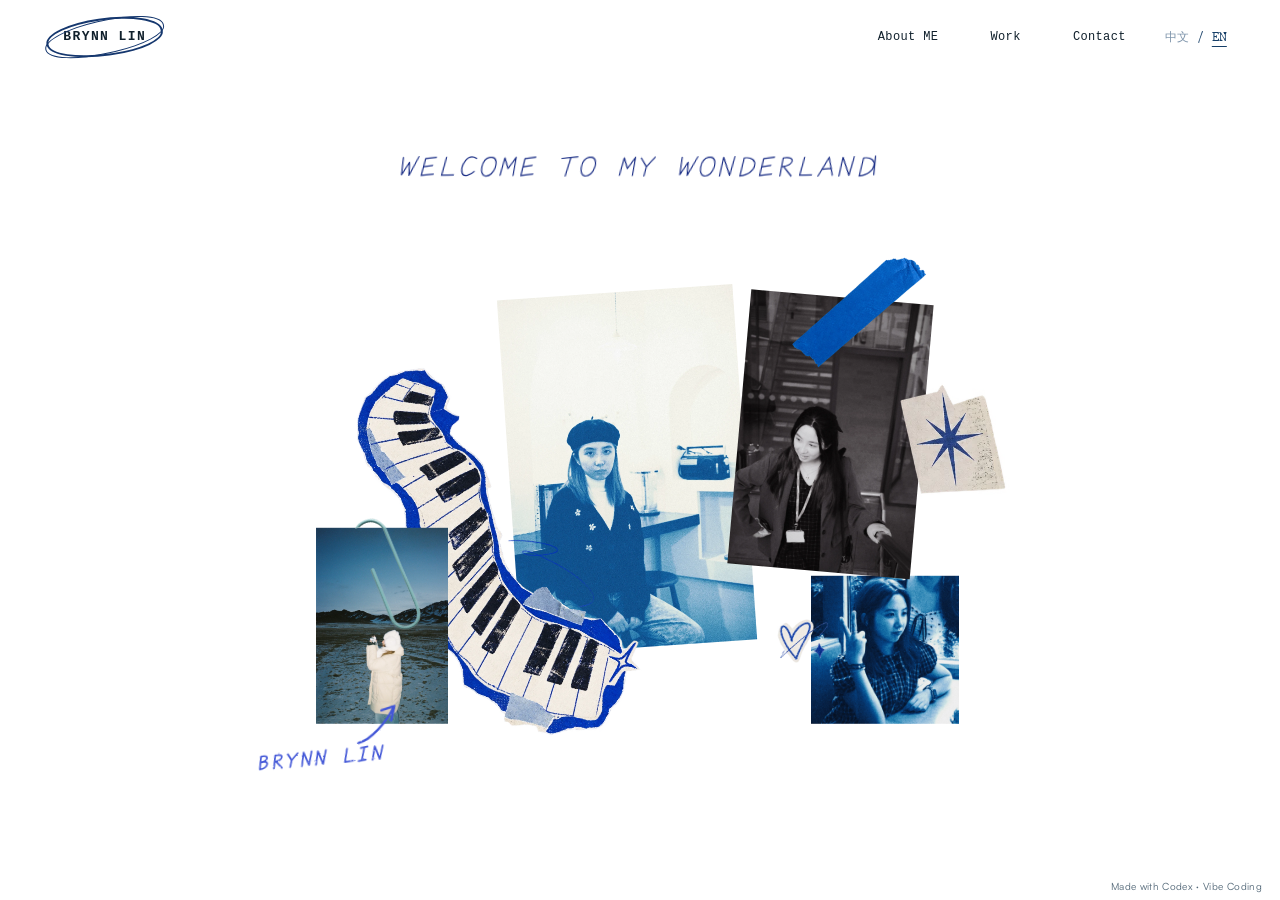
==== index.html @ 7fc5b406 "Publish personal portfolio" ====
<!DOCTYPE html><html lang="en"><head><meta charSet="utf-8"/><meta name="viewport" content="width=device-width, initial-scale=1"/><link rel="preload" as="image" href="/assets/hero/accents/clip-mint.png"/><link rel="preload" as="image" href="/assets/hero/saved/added-94d8ea23-c777-493c-a1fc-d36db1f6f912.webp"/><link rel="preload" as="image" href="/assets/hero/saved/added-211cf93d-4a60-400b-8afa-fc87a9233411.webp"/><link rel="preload" as="image" href="/assets/hero/saved/added-1abcced7-dc70-413a-9e42-f10ae9a16c07.webp"/><link rel="preload" as="image" href="/assets/hero/saved/added-a12c0016-6a5a-4cdb-9730-f72a4a5dd0e7.webp"/><link rel="preload" as="image" href="/assets/hero/saved/added-16345811-d6c5-46e2-bba6-16ce9f5bef00.webp"/><link rel="preload" as="image" href="/assets/hero/saved/added-79ba0dc9-da20-4ccd-af56-7c070a15f121.webp"/><link rel="preload" as="image" href="/assets/hero/saved/added-4f7b61a9-7e5d-4d35-9a6c-b808252ae80d.webp"/><link rel="preload" as="image" href="/assets/hero/saved/added-06dae0c9-1cb7-429b-a464-6527962c48d6.webp"/><link rel="preload" as="image" href="/assets/about/brynn-current.png"/><link rel="stylesheet" href="/assets/index-CwIGNBqs.css" data-rsc-css-href="/assets/index-CwIGNBqs.css" data-precedence="vite-rsc/importer-resources"/><link rel="modulepreload" href="/assets/layout-segment-context-jOPuVqbA.js" crossorigin=""/><link rel="modulepreload" href="/assets/rolldown-runtime-S-ySWqyJ.js" crossorigin=""/><link rel="modulepreload" href="/assets/index-A8-ZXd5I.js" crossorigin=""/><link rel="modulepreload" href="/assets/framework-CXnKph_e.js" crossorigin=""/><link rel="modulepreload" href="/assets/portfolio-HgdxTQ-k.js" crossorigin=""/><link rel="preload" as="image" href="/assets/projects/wires/wire-1-silver.png"/><link rel="preload" as="image" href="/assets/projects/wires/wire-2-red-left.png"/><link rel="preload" as="image" href="/assets/projects/wires/wire-3-red-loop.png"/><link rel="preload" as="image" href="/assets/projects/wires/wire-4-navy.png"/><link rel="preload" as="image" href="/assets/projects/wires/wire-5-ivory.png"/><link rel="preload" as="image" href="/assets/projects/01-chatbot.png"/><link rel="preload" as="image" href="/assets/projects/collage/star-cutout.png"/><link rel="preload" as="image" href="/assets/projects/02-nlp.png"/><link rel="preload" as="image" href="/assets/projects/03-digital-transformation.png"/><link rel="preload" as="image" href="/assets/projects/04-agentic-application.png"/><link rel="preload" as="image" href="/assets/projects/05-personal-agent.png"/><link rel="preload" as="image" href="/assets/projects/brynn-thinker.png"/><title>Brynn Lin | Business × Technology</title><meta name="description" content="Consulting, data governance and AI product practice. Selected work by Brynn Lin."/><link rel="icon" href="/favicon.svg"/><script>self.__VINEXT_RSC_PARAMS__={}</script><script>self.__VINEXT_RSC_NAV__={"pathname":"/","searchParams":[]}</script><link rel="modulepreload" href="/assets/index-A8-ZXd5I.js" />
<link rel="preload" href="/assets/Satoshi-Regular-B3SN4yqc.otf" as="font" type="font/opentype" crossorigin />
<link rel="preload" href="/assets/Satoshi-Medium-DoW3kFbX.otf" as="font" type="font/opentype" crossorigin />
<style data-vinext-fonts>@font-face {
  font-family: '__local_font_0';
  src: url('/assets/Satoshi-Regular-B3SN4yqc.otf') format('opentype');
  font-weight: 400;
  font-style: normal;
  font-display: swap;
}
@font-face {
  font-family: '__local_font_0';
  src: url('/assets/Satoshi-Medium-DoW3kFbX.otf') format('opentype');
  font-weight: 500;
  font-style: normal;
  font-display: swap;
}
.__font_local_0 { font-family: '__local_font_0', sans-serif; }

.__variable_local_0 { --font-satoshi: '__local_font_0', sans-serif; }
:root { --font-satoshi: '__local_font_0', sans-serif; }
</style>
</head><body class="__variable_local_0"><main class="archive-site language-en" data-active-section="home"><header class="archive-nav"><a class="archive-wordmark" href="#home" aria-current="location">BRYNN LIN</a><nav aria-label="Main navigation"><a href="#about">About ME</a><a href="#work">Work</a><a href="#contact">Contact</a></nav><div class="language-switch" role="group" aria-label="Choose language"><button type="button" lang="zh-CN" aria-pressed="false">中文</button><span aria-hidden="true">/</span><button type="button" lang="en" aria-pressed="true">EN</button></div></header><a class="skip-link" href="#work">Skip to selected work</a><section class="archive-hero" id="home" aria-labelledby="hero-title"><div class="hero-paper"><div class="hero-pen-heading"><p><svg class="pen-lettering is-typing" viewBox="0 0 788 42" role="img" aria-label="WELCOME TO MY WONDERLAND"><g class="pen-letter" style="animation-delay:0.45s"><path d="M2 2 L3 30 L13 10 L15 31 L27 1" transform="translate(12,5) skewX(-9) rotate(-1,12,16)"></path></g><g class="pen-letter" style="animation-delay:0.54s"><path d="M23 2 L6 4 L3 31 L22 29 M5 17 L19 15" transform="translate(44,5) skewX(-9) rotate(0,12,16)"></path></g><g class="pen-letter" style="animation-delay:0.63s"><path d="M7 2 L4 31 L23 30" transform="translate(76,5) skewX(-9) rotate(1,12,16)"></path></g><g class="pen-letter" style="animation-delay:0.72s"><path d="M24 4 C9 -5 -1 14 4 27 C7 35 19 30 23 25" transform="translate(108,5) skewX(-9) rotate(-1,12,16)"></path></g><g class="pen-letter" style="animation-delay:0.81s"><path d="M13 2 C0 4 -1 30 10 32 C25 34 30 4 17 2 L13 2" transform="translate(140,5) skewX(-9) rotate(0,12,16)"></path></g><g class="pen-letter" style="animation-delay:0.8999999999999999s"><path d="M2 31 L5 3 L13 20 L23 2 L23 31" transform="translate(172,5) skewX(-9) rotate(1,12,16)"></path></g><g class="pen-letter" style="animation-delay:0.99s"><path d="M23 2 L6 4 L3 31 L22 29 M5 17 L19 15" transform="translate(204,5) skewX(-9) rotate(-1,12,16)"></path></g><g class="pen-letter" style="animation-delay:1.08s"><path d="" transform="translate(236,5) skewX(-9) rotate(0,12,16)"></path></g><g class="pen-letter" style="animation-delay:1.17s"><path d="M1 4 L26 1 M15 3 L11 32" transform="translate(268,5) skewX(-9) rotate(1,12,16)"></path></g><g class="pen-letter" style="animation-delay:1.26s"><path d="M13 2 C0 4 -1 30 10 32 C25 34 30 4 17 2 L13 2" transform="translate(300,5) skewX(-9) rotate(-1,12,16)"></path></g><g class="pen-letter" style="animation-delay:1.3499999999999999s"><path d="" transform="translate(332,5) skewX(-9) rotate(0,12,16)"></path></g><g class="pen-letter" style="animation-delay:1.44s"><path d="M2 31 L5 3 L13 20 L23 2 L23 31" transform="translate(364,5) skewX(-9) rotate(1,12,16)"></path></g><g class="pen-letter" style="animation-delay:1.53s"><path d="M1 3 L11 17 L23 2 M11 17 L9 32" transform="translate(396,5) skewX(-9) rotate(-1,12,16)"></path></g><g class="pen-letter" style="animation-delay:1.6199999999999999s"><path d="" transform="translate(428,5) skewX(-9) rotate(0,12,16)"></path></g><g class="pen-letter" style="animation-delay:1.71s"><path d="M2 2 L3 30 L13 10 L15 31 L27 1" transform="translate(460,5) skewX(-9) rotate(1,12,16)"></path></g><g class="pen-letter" style="animation-delay:1.7999999999999998s"><path d="M13 2 C0 4 -1 30 10 32 C25 34 30 4 17 2 L13 2" transform="translate(492,5) skewX(-9) rotate(-1,12,16)"></path></g><g class="pen-letter" style="animation-delay:1.89s"><path d="M3 32 L5 2 L19 31 L23 1" transform="translate(524,5) skewX(-9) rotate(0,12,16)"></path></g><g class="pen-letter" style="animation-delay:1.98s"><path d="M4 32 L6 3 C31 -1 32 29 4 32" transform="translate(556,5) skewX(-9) rotate(1,12,16)"></path></g><g class="pen-letter" style="animation-delay:2.07s"><path d="M23 2 L6 4 L3 31 L22 29 M5 17 L19 15" transform="translate(588,5) skewX(-9) rotate(-1,12,16)"></path></g><g class="pen-letter" style="animation-delay:2.16s"><path d="M4 32 L5 3 C27 -1 23 17 5 17 M8 17 L22 32" transform="translate(620,5) skewX(-9) rotate(0,12,16)"></path></g><g class="pen-letter" style="animation-delay:2.25s"><path d="M7 2 L4 31 L23 30" transform="translate(652,5) skewX(-9) rotate(1,12,16)"></path></g><g class="pen-letter" style="animation-delay:2.34s"><path d="M1 32 L15 2 L24 31 M6 21 L21 20" transform="translate(684,5) skewX(-9) rotate(-1,12,16)"></path></g><g class="pen-letter" style="animation-delay:2.43s"><path d="M3 32 L5 2 L19 31 L23 1" transform="translate(716,5) skewX(-9) rotate(0,12,16)"></path></g><g class="pen-letter" style="animation-delay:2.52s"><path d="M4 32 L6 3 C31 -1 32 29 4 32" transform="translate(748,5) skewX(-9) rotate(1,12,16)"></path></g><path class="pen-caret" d="M5 5 L2 35" style="--typing-distance:768px;--typing-duration:2.16s;--typing-steps:24"></path></svg></p></div><div class="hero-collage" aria-label="A small collection of Brynn’s photographs"><img class="hero-item hero-doodle" style="left:12.030530427631584%;top:50.297433035714285%;width:4.5%;z-index:31;--item-rotation:-22deg" src="/assets/hero/accents/clip-mint.png" alt="" aria-hidden="true" data-hero-item="clip-mint"/><div class="hero-item hero-signature hero-name-note" style="left:-4.789679276315793%;top:85.33370535714286%;width:19.473684210526315%;z-index:30;--item-rotation:-5deg" data-hero-item="name-note"><h1 id="hero-title"><svg class="pen-lettering is-crayon" viewBox="0 0 308 42" role="img" aria-label="BRYNN LIN"><defs><filter id="name-crayon" x="-10%" y="-25%" width="120%" height="150%"><feTurbulence type="fractalNoise" baseFrequency=".65" numOctaves="3" seed="7" result="grain"></feTurbulence><feDisplacementMap in="SourceGraphic" in2="grain" scale="1.8" xChannelSelector="R" yChannelSelector="G"></feDisplacementMap></filter></defs><g class="pen-letter" style="animation-delay:0.45s"><path d="M4 31 L5 3 M5 3 C23 -1 24 13 5 16 M5 16 C27 10 23 31 4 31" transform="translate(12,5) skewX(-9) rotate(-1,12,16)"></path></g><g class="pen-letter" style="animation-delay:0.54s"><path d="M4 32 L5 3 C27 -1 23 17 5 17 M8 17 L22 32" transform="translate(44,5) skewX(-9) rotate(0,12,16)"></path></g><g class="pen-letter" style="animation-delay:0.63s"><path d="M1 3 L11 17 L23 2 M11 17 L9 32" transform="translate(76,5) skewX(-9) rotate(1,12,16)"></path></g><g class="pen-letter" style="animation-delay:0.72s"><path d="M3 32 L5 2 L19 31 L23 1" transform="translate(108,5) skewX(-9) rotate(-1,12,16)"></path></g><g class="pen-letter" style="animation-delay:0.81s"><path d="M3 32 L5 2 L19 31 L23 1" transform="translate(140,5) skewX(-9) rotate(0,12,16)"></path></g><g class="pen-letter" style="animation-delay:0.8999999999999999s"><path d="" transform="translate(172,5) skewX(-9) rotate(1,12,16)"></path></g><g class="pen-letter" style="animation-delay:0.99s"><path d="M7 2 L4 31 L23 30" transform="translate(204,5) skewX(-9) rotate(-1,12,16)"></path></g><g class="pen-letter" style="animation-delay:1.08s"><path d="M6 3 L21 1 M14 2 L10 31 M3 32 L19 30" transform="translate(236,5) skewX(-9) rotate(0,12,16)"></path></g><g class="pen-letter" style="animation-delay:1.17s"><path d="M3 32 L5 2 L19 31 L23 1" transform="translate(268,5) skewX(-9) rotate(1,12,16)"></path></g></svg></h1><svg class="hero-name-arrow" viewBox="0 0 65 55" aria-hidden="true"><path d="M7 49 C22 47 43 27 54 8 M38 12 L54 8 L49 25"></path></svg></div><img class="hero-item hero-doodle" style="left:3.9824218750000098%;top:52.26116071428571%;width:18.734888980263158%;z-index:28;--item-rotation:0deg" src="/assets/hero/saved/added-94d8ea23-c777-493c-a1fc-d36db1f6f912.webp" alt="" aria-hidden="true" data-hero-item="added-94d8ea23-c777-493c-a1fc-d36db1f6f912"/><img class="hero-item hero-doodle" style="left:31.462890625000004%;top:16.818080357142854%;width:33.58809621710526%;z-index:22;--item-rotation:-4deg" src="/assets/hero/saved/added-211cf93d-4a60-400b-8afa-fc87a9233411.webp" alt="" aria-hidden="true" data-hero-item="added-211cf93d-4a60-400b-8afa-fc87a9233411"/><img class="hero-item hero-doodle" style="left:64.08264802631577%;top:17.55691964285715%;width:25.99814967105263%;z-index:33;--item-rotation:5deg" src="/assets/hero/saved/added-1abcced7-dc70-413a-9e42-f10ae9a16c07.webp" alt="" aria-hidden="true" data-hero-item="added-1abcced7-dc70-413a-9e42-f10ae9a16c07"/><img class="hero-item hero-doodle" style="left:86.63558799342105%;top:29.94921875%;width:16%;z-index:34;--item-rotation:0deg" src="/assets/hero/saved/added-a12c0016-6a5a-4cdb-9730-f72a4a5dd0e7.webp" alt="" aria-hidden="true" data-hero-item="added-a12c0016-6a5a-4cdb-9730-f72a4a5dd0e7"/><img class="hero-item hero-doodle" style="left:-1.2642886513157876%;top:37.72935267857141%;width:57%;z-index:27;--item-rotation:41deg" src="/assets/hero/saved/added-16345811-d6c5-46e2-bba6-16ce9f5bef00.webp" alt="" aria-hidden="true" data-hero-item="added-16345811-d6c5-46e2-bba6-16ce9f5bef00"/><img class="hero-item hero-doodle" style="left:74.34477796052632%;top:59.5625%;width:20.955489309210527%;z-index:32;--item-rotation:0deg" src="/assets/hero/saved/added-79ba0dc9-da20-4ccd-af56-7c070a15f121.webp" alt="" aria-hidden="true" data-hero-item="added-79ba0dc9-da20-4ccd-af56-7c070a15f121"/><img class="hero-item hero-doodle" style="left:69.25277549342103%;top:65.75390624999999%;width:8.001130756578947%;z-index:35;--item-rotation:0deg" src="/assets/hero/saved/added-4f7b61a9-7e5d-4d35-9a6c-b808252ae80d.webp" alt="" aria-hidden="true" data-hero-item="added-4f7b61a9-7e5d-4d35-9a6c-b808252ae80d"/><img class="hero-item hero-doodle" style="left:70.29409950657895%;top:11.573660714285714%;width:20%;z-index:36;--item-rotation:-67deg" src="/assets/hero/saved/added-06dae0c9-1cb7-429b-a464-6527962c48d6.webp" alt="" aria-hidden="true" data-hero-item="added-06dae0c9-1cb7-429b-a464-6527962c48d6"/></div></div></section><section class="archive-about about-page about-triptych" id="about" aria-label="About ME"><div class="about-details profile-board profile-editorial"><div class="profile-sheet-backdrop" data-profile-decoration="profile-paper" aria-hidden="true"></div><div class="profile-row profile-row-background" data-profile-group="top"><section class="profile-module profile-education" aria-label="Education"><div class="profile-module-tint" data-profile-decoration="module-background-education" aria-hidden="true"></div><h3 class="profile-heading" data-profile-title="education"><span>Education</span></h3><ul class="education-notes"><li><strong><span data-about-content="school-1" class="about-textbox"><span aria-hidden="true" data-about-decoration="school-1-decoration" class="about-school-marker"></span><span class="about-text-value">Imperial College London</span></span></strong><span data-about-content="degree-1" class="about-textbox"><span class="about-text-value">MSc. Economics and Strategy for Business</span></span></li><li><strong><span data-about-content="school-2" class="about-textbox"><span aria-hidden="true" data-about-decoration="school-2-decoration" class="about-school-marker"></span><span class="about-text-value">University of Nottingham Ningbo China</span></span></strong><span data-about-content="degree-2" class="about-textbox"><span class="about-text-value">BA. International Business with Communications</span></span></li></ul></section><section class="profile-module profile-career" aria-label="Career Direction"><div class="profile-module-tint" data-profile-decoration="module-background-career" aria-hidden="true"></div><h3 class="profile-heading" data-profile-title="career"><span>Career direction</span></h3><div class="profile-career-route"><ul><li><span data-about-content="career-ai-direction" class="about-textbox"><span aria-hidden="true" data-about-decoration="career-ai-direction-decoration" class="about-hand-circle"></span><span class="about-text-value">AI Strategy and Solutions</span></span></li><li><span data-about-content="career-ai-commercialisation" class="about-textbox"><span aria-hidden="true" data-about-decoration="career-ai-commercialisation-decoration" class="about-hand-circle"></span><span class="about-text-value">AI Commercialisation</span></span></li></ul></div></section></div><div class="profile-row profile-row-technical" data-profile-group="middle"><section class="profile-module profile-technical" aria-label="Technical Skills"><div class="profile-module-tint" data-profile-decoration="module-background-technical" aria-hidden="true"></div><h3 class="profile-heading" data-profile-title="technical"><span>Technical skills</span></h3><div class="technical-card" data-profile-decoration="technical-card"><div class="technical-card-caption"><span data-about-content="technical-card-caption" class="about-textbox"><span class="about-text-value">TOOLS &amp; CAPABILITIES</span></span></div><section class="technical-category" aria-label="AI &amp; AUTOMATION"><h4 class="technical-category-title"><span>01</span><span data-about-content="technical-group-ai" class="about-textbox"><span class="about-text-value">AI &amp; AUTOMATION</span></span></h4><ul class="technical-grid"><li class="technical-entry"><div class="technical-label"><span data-about-content="technical-v2-codex" class="about-textbox"><span class="about-text-value">Codex / Claude Code</span></span><span class="technical-percent">85<!-- -->%</span></div><div class="technical-meter" data-profile-decoration="meter-codex" role="meter" aria-label="Codex / Claude Code" aria-valuemin="0" aria-valuemax="100" aria-valuenow="85" style="--proficiency:85%"><span></span></div><small class="technical-tools"><span data-about-content="technical-description-codex" class="about-textbox"><span class="about-text-value">AI-Assisted Development &amp; Prototyping</span></span></small></li><li class="technical-entry"><div class="technical-label"><span data-about-content="technical-v2-openclaw" class="about-textbox"><span class="about-text-value">OpenClaw</span></span><span class="technical-percent">80<!-- -->%</span></div><div class="technical-meter" data-profile-decoration="meter-openclaw" role="meter" aria-label="OpenClaw" aria-valuemin="0" aria-valuemax="100" aria-valuenow="80" style="--proficiency:80%"><span></span></div><small class="technical-tools"><span data-about-content="technical-description-openclaw" class="about-textbox"><span class="about-text-value">Agent Development &amp; Skill Design</span></span></small></li><li class="technical-entry"><div class="technical-label"><span data-about-content="technical-v2-obsidian" class="about-textbox"><span class="about-text-value">Obsidian</span></span><span class="technical-percent">85<!-- -->%</span></div><div class="technical-meter" data-profile-decoration="meter-obsidian" role="meter" aria-label="Obsidian" aria-valuemin="0" aria-valuemax="100" aria-valuenow="85" style="--proficiency:85%"><span></span></div><small class="technical-tools"><span data-about-content="technical-description-obsidian" class="about-textbox"><span class="about-text-value">Knowledge Base Architecture</span></span></small></li></ul></section><section class="technical-category" aria-label="DATA &amp; PRODUCTIVITY"><h4 class="technical-category-title"><span>02</span><span data-about-content="technical-group-data" class="about-textbox"><span class="about-text-value">DATA &amp; PRODUCTIVITY</span></span></h4><ul class="technical-grid"><li class="technical-entry"><div class="technical-label"><span data-about-content="technical-v2-excel" class="about-textbox"><span class="about-text-value">Excel</span></span><span class="technical-percent">90<!-- -->%</span></div><div class="technical-meter" data-profile-decoration="meter-excel" role="meter" aria-label="Excel" aria-valuemin="0" aria-valuemax="100" aria-valuenow="90" style="--proficiency:90%"><span></span></div><small class="technical-tools"><span data-about-content="technical-description-excel" class="about-textbox"><span class="about-text-value">Data Analysis &amp; Automation</span></span></small></li><li class="technical-entry"><div class="technical-label"><span data-about-content="technical-v2-powerpoint" class="about-textbox"><span class="about-text-value">PowerPoint</span></span><span class="technical-percent">92<!-- -->%</span></div><div class="technical-meter" data-profile-decoration="meter-powerpoint" role="meter" aria-label="PowerPoint" aria-valuemin="0" aria-valuemax="100" aria-valuenow="92" style="--proficiency:92%"><span></span></div><small class="technical-tools"><span data-about-content="technical-description-powerpoint" class="about-textbox"><span class="about-text-value">Business Presentation &amp; Storytelling</span></span></small></li><li class="technical-entry"><div class="technical-label"><span data-about-content="technical-v2-sql" class="about-textbox"><span class="about-text-value">SQL</span></span><span class="technical-percent">75<!-- -->%</span></div><div class="technical-meter" data-profile-decoration="meter-sql" role="meter" aria-label="SQL" aria-valuemin="0" aria-valuemax="100" aria-valuenow="75" style="--proficiency:75%"><span></span></div><small class="technical-tools"><span data-about-content="technical-description-sql" class="about-textbox"><span class="about-text-value">Data Querying &amp; Analysis</span></span></small></li></ul></section><section class="technical-category" aria-label="CREATIVE TECHNOLOGY"><h4 class="technical-category-title"><span>03</span><span data-about-content="technical-group-creative" class="about-textbox"><span class="about-text-value">CREATIVE TECHNOLOGY</span></span></h4><ul class="technical-grid"><li class="technical-entry"><div class="technical-label"><span data-about-content="technical-v2-photoshop" class="about-textbox"><span class="about-text-value">Photoshop</span></span><span class="technical-percent">85<!-- -->%</span></div><div class="technical-meter" data-profile-decoration="meter-photoshop" role="meter" aria-label="Photoshop" aria-valuemin="0" aria-valuemax="100" aria-valuenow="85" style="--proficiency:85%"><span></span></div><small class="technical-tools"><span data-about-content="technical-description-photoshop" class="about-textbox"><span class="about-text-value">Visual Design &amp; Image Editing</span></span></small></li><li class="technical-entry"><div class="technical-label"><span data-about-content="technical-v2-ai-video" class="about-textbox"><span class="about-text-value">AI Video Production</span></span><span class="technical-percent">80<!-- -->%</span></div><div class="technical-meter" data-profile-decoration="meter-ai-video" role="meter" aria-label="AI Video Production" aria-valuemin="0" aria-valuemax="100" aria-valuenow="80" style="--proficiency:80%"><span></span></div><small class="technical-tools"><span data-about-content="technical-description-ai-video" class="about-textbox"><span class="about-text-value">AI Content Creation &amp; Editing</span></span></small></li></ul></section></div></section></div><div class="profile-row profile-row-strengths" data-profile-group="bottom"><section class="profile-module profile-personal" aria-label="Personal Skills"><div class="profile-module-tint" data-profile-decoration="module-background-personal" aria-hidden="true"></div><h3 class="profile-heading" data-profile-title="personal"><span>Personal skills</span></h3><ul class="personal-pills"><li><span data-about-content="personal-creativity" class="about-textbox"><span class="about-text-value">Creativity</span></span></li><li><span data-about-content="personal-adaptability" class="about-textbox"><span class="about-text-value">Adaptability</span></span></li><li><span data-about-content="personal-collaboration" class="about-textbox"><span class="about-text-value">Collaboration</span></span></li><li><span data-about-content="personal-responsibility" class="about-textbox"><span class="about-text-value">Responsibility</span></span></li><li><span data-about-content="personal-executive-communication" class="about-textbox"><span class="about-text-value">Executive Communication</span></span></li></ul></section><section class="profile-module profile-skillset" aria-label="Skill Set"><div class="profile-module-tint" data-profile-decoration="module-background-skillset" aria-hidden="true"></div><h3 class="profile-heading" data-profile-title="skillset"><span>Skill set</span></h3><ul class="skillset-stack"><li><span data-about-content="skillset-business-analysis" class="about-textbox"><span class="about-text-value">Business Analysis</span></span></li><li><span data-about-content="skillset-business-development" class="about-textbox"><span class="about-text-value">Business Development</span></span></li><li><span data-about-content="skillset-ai-solution" class="about-textbox"><span class="about-text-value">AI Solution Design &amp; Implementation</span></span></li><li><span data-about-content="skillset-digital-transformation" class="about-textbox"><span class="about-text-value">Enterprise Digital Transformation</span></span></li><li><span data-about-content="skillset-project-management" class="about-textbox"><span class="about-text-value">Project Management</span></span></li></ul></section></div></div><div class="about-portrait-column"><figure class="about-head-portrait"><img src="/assets/about/brynn-current.png" alt="Blue collage portrait of Brynn"/></figure><ul class="about-trait-arc" aria-label="My personality and interests"><li class="trait-learner"><span aria-hidden="true">★</span><span>Lifelong Learner</span></li><li class="trait-explorer"><span aria-hidden="true">★</span><span>AI Explorer</span></li><li class="trait-curious"><span aria-hidden="true">★</span><span>Curious Soul</span></li><li class="trait-enfj"><span aria-hidden="true">★</span><span><span data-about-content="trait-enfj" class="about-textbox"><span class="about-text-value">Typical ENFJ</span></span></span></li><li class="trait-virgo"><span aria-hidden="true">★</span><span><span data-about-content="trait-virgo" class="about-textbox"><span class="about-text-value">Not-so-typical Virgo</span></span></span></li></ul></div></section><section class="project-wall" id="work" aria-labelledby="project-wall-title"><h2 id="project-wall-title" class="hero-hidden-title">Selected projects</h2><div class="project-stage"><div class="project-wires" aria-hidden="true"><img class="project-wire" style="left:26.225492440345775%;top:20.812836711755363%;width:10%;height:65.7%;transform:rotate(-85deg) scaleX(-1) scaleY(-1)" src="/assets/projects/wires/wire-1-silver.png" alt=""/><img class="project-wire" style="left:35.52493541319206%;top:15.159470563156464%;width:7.5%;height:45.6%;transform:rotate(-48deg) scaleX(1) scaleY(1)" src="/assets/projects/wires/wire-2-red-left.png" alt=""/><img class="project-wire" style="left:48.144445534517146%;top:34.334521917755126%;width:3.5%;height:18.4%;transform:rotate(1deg) scaleX(1) scaleY(1)" src="/assets/projects/wires/wire-3-red-loop.png" alt=""/><img class="project-wire" style="left:59.153776556896354%;top:6.048389597302427%;width:10.1%;height:60.9%;transform:rotate(59deg) scaleX(1) scaleY(1)" src="/assets/projects/wires/wire-4-navy.png" alt=""/><img class="project-wire" style="left:60.974634008088344%;top:34.411146854773065%;width:8.7%;height:58.4%;transform:rotate(-71deg) scaleX(-1) scaleY(1)" src="/assets/projects/wires/wire-5-ivory.png" alt=""/></div><div class="project-posters" aria-label="Project posters"><button class="project-poster poster-1" style="left:8.943100384795667%;top:33.84343630091857%" aria-label="Open AI for User Experience in UK Digital Banking"><span class="poster-inner"><span class="poster-front"><img src="/assets/projects/01-chatbot.png" alt=""/><span class="poster-open">Open<!-- --> ↗</span></span><span class="poster-back poster-case-study"><img class="project-card-star" src="/assets/projects/collage/star-cutout.png" alt="" aria-hidden="true"/><span class="case-eyebrow">CASE<!-- --> / <!-- -->01</span><strong>AI for User Experience in UK Digital Banking</strong><span class="case-meta">2021 · London, UK</span><em>Fintech · AI use cases</em><div class="case-body case-body-banking"><section><h3>01 / <!-- -->AI context</h3><p>In 2021, commercial AI centred on machine learning, deep learning and NLP, often combined with business rules and automation to address clearly defined tasks.</p></section><section><h3>02 / <!-- -->Project overview</h3><p>Studied opportunities to improve user experience with AI and machine learning in the competition between UK digital and traditional banks.</p></section><section><h3>03 / <!-- -->My contribution</h3><div class="case-tasks"><div class="case-task"><b>Customer research and needs analysis</b><p>Mapped customer journeys across younger, general and older customer segments, using their behaviour and financial needs to identify pain points in onboarding, payments, credit, savings, wealth management and customer service.</p></div><div class="case-task"><b>AI use-case planning</b><p>Explored OCR, NLP, machine learning, predictive analytics and rule-based chatbots. Designed capability roadmaps for document review, credit scoring and loan pricing, automated customer service and intelligent financial management.</p></div><div class="case-task"><b>Implementation strategy and risk assessment</b><p>Assessed technology maturity, development costs, differentiation and data security. Proposed build-versus-buy strategies, human review, model monitoring, privacy safeguards and phased implementation.</p></div></div></section></div></span></span></button><button class="project-poster poster-2" style="left:26.19492462147225%;top:0.8886864850199605%" aria-label="Open Call Centre NLP Intent Analysis"><span class="poster-inner"><span class="poster-front"><img src="/assets/projects/02-nlp.png" alt=""/><span class="poster-open">Open<!-- --> ↗</span></span><span class="poster-back poster-case-study"><img class="project-card-star" src="/assets/projects/collage/star-cutout.png" alt="" aria-hidden="true"/><span class="case-eyebrow">CASE<!-- --> / <!-- -->02</span><strong>Call Centre NLP Intent Analysis</strong><span class="case-meta">2022–2023 · Beijing, China</span><em>NLP intent classification · Business data analysis</em><div class="case-body case-body-nlp"><section><h3>01 / <!-- -->AI context</h3><p>In 2022, intent classification was a common enterprise NLP application, including in call centres. Text classification helped turn unstructured conversations into measurable business data.</p></section><section><h3>02 / <!-- -->Project overview</h3><p>Used NLP tools to identify the purpose of each call from existing transcripts. Designed a call-intent taxonomy to help business teams understand customer needs and improve service strategies.</p></section><section><h3>03 / <!-- -->My contribution</h3><div class="case-tasks"><div class="case-task"><b>Intent taxonomy design</b><p>Helped build a hierarchical call-intent taxonomy, defining labels and boundaries around business scenarios. Analysed intent distributions and trends to identify frequent customer needs and service pain points.</p></div><div class="case-task"><b>NLP classification improvement</b><p>Combined classification results with business feedback to identify incorrect or missed classifications and unclear boundaries. Documented representative cases for the technical team and helped refine classification rules and validate results.</p></div><div class="case-task"><b>Business insights and applications</b><p>Analysed classified calls and produced customer insights and recurring reports to inform customer service processes, pre-sales and after-sales support, and product strategy.</p></div></div></section></div></span></span></button><button class="project-poster poster-3" style="left:52.128622039090004%;top:-1.221813108019069%" aria-label="Open Enterprise Finance Digital Transformation"><span class="poster-inner"><span class="poster-front"><img src="/assets/projects/03-digital-transformation.png" alt=""/><span class="poster-open">Open<!-- --> ↗</span></span><span class="poster-back poster-case-study"><img class="project-card-star" src="/assets/projects/collage/star-cutout.png" alt="" aria-hidden="true"/><span class="case-eyebrow">CASE<!-- --> / <!-- -->03</span><strong>Enterprise Finance Digital Transformation</strong><span class="case-meta">2023–2026 · Beijing, China</span><em>Digital transformation · Enterprise platforms · Data architecture · Process optimisation</em><div class="case-body case-body-transformation"><section><h3>01 / <!-- -->AI context</h3><p>Since 2023, generative AI has increasingly entered enterprise management. Digital transformation has shifted from building systems towards data-driven operations and intelligent decisions. Quality data assets, standardised processes and connected architectures are foundations for AI at scale.</p></section><section><h3>02 / <!-- -->Project overview</h3><p>Supported finance transformation in large enterprises facing inconsistent data standards, weak links between business and finance systems, and limited traceability of management information. Work covered process optimisation, data architecture and intelligent application planning. Unified data standards, mapped cross-system data flows and designed business rules and processing logic to automate information capture, transfer and processing across business systems, ERP and finance platforms, laying foundations for analytics and AI.</p></section><section><h3>03 / <!-- -->My contribution</h3><div class="case-tasks"><div class="case-task"><b>Transformation planning</b><p>Contributed to current-state research, industry benchmarking and gap analysis. Identified issues in management, process coordination and system development, and supported transformation roadmaps, phased objectives and implementation plans for management decisions.</p></div><div class="case-task"><b>Process design and optimisation</b><p>Mapped core scenarios and end-to-end processes for the finance platform. Identified business–finance touchpoints, information gaps and control requirements. Designed standardised workflows, data flows and system rules to align processes with system capabilities.</p></div><div class="case-task"><b>Data architecture and standards</b><p>Helped design business–finance data architecture around key business objects and management needs. Mapped master data, documents, fields and cross-system relationships, defining sources, standards, processing logic and transfer paths to support automated collection, transfer and traceability.</p></div><div class="case-task"><b>Intelligent finance and AI planning</b><p>Planned document review and data governance use cases around the finance platform and AI. Translated management needs and process pain points into system functions, data requirements and rules for future implementation and AI integration.</p></div></div></section></div></span></span></button><button class="project-poster poster-4" style="left:81.81043853625036%;top:3.968993449866284%" aria-label="Open Enterprise AI Bidding Agent System"><span class="poster-inner"><span class="poster-front"><img src="/assets/projects/04-agentic-application.png" alt=""/><span class="poster-open">Open<!-- --> ↗</span></span><span class="poster-back poster-case-study"><img class="project-card-star" src="/assets/projects/collage/star-cutout.png" alt="" aria-hidden="true"/><span class="case-eyebrow">CASE<!-- --> / <!-- -->04</span><strong>Enterprise AI Bidding Agent System</strong><span class="case-meta">2025–2026</span><em>Enterprise AI Applications · Multi-Agent</em><div class="case-body case-body-agents"><section><h3>01 / <!-- -->AI Context</h3><p>Enterprise AI is moving from standalone tools to end-to-end workflows. Successful adoption requires reliable, business-ready automation with clear human oversight.</p></section><section><h3>02 / <!-- -->Practice Overview</h3><p>Helped design an internal bidding system to address scattered materials, repetitive drafting and slow reviews. Knowledge, Bidding and Compliance agents combine RAG, context engineering, tools/skills and human checkpoints to automate bid preparation and review.</p></section><section><h3>03 / <!-- -->My Contribution</h3><div class="case-tasks"><div class="case-task"><b>1. Product &amp; Workflow Design</b><p>Mapped the bidding workflow, identified repetitive and high-risk tasks, and defined automation boundaries, human decision points and agent responsibilities.</p></div><div class="case-task"><b>2. Business Knowledge Base</b><p>Designed shared and team-level repositories for credentials, personnel records and project materials, with tiered access and cross-team reuse. Planned automated ingestion, version control, periodic checks and human-led resolution of missing, expired or conflicting records.</p></div><div class="case-task"><b>3. AI Document Generation</b><p>Combined SQL personnel matching, direct reuse of project evidence and RAG-based technical drafting. Designed skills/tools for chapter planning, retrieval, generation and assembly, producing complete Word bids with human confirmation at key stages.</p></div><div class="case-task"><b>4. AI Compliance Review</b><p>Designed five review dimensions: eligibility, completeness, consistency, technical/commercial responsiveness and estimated scoring. Linked issue lists, human corrections and repeated reviews into a bid quality control loop.</p></div></div></section></div></span></span></button><button class="project-poster poster-5" style="left:84.87020613274905%;top:52.62816169915895%" aria-label="Open Personal Agent: Knowledge Management &amp; Learning Assistant"><span class="poster-inner"><span class="poster-front"><img src="/assets/projects/05-personal-agent.png" alt=""/><span class="poster-open">Open<!-- --> ↗</span></span><span class="poster-back poster-case-study"><img class="project-card-star" src="/assets/projects/collage/star-cutout.png" alt="" aria-hidden="true"/><span class="case-eyebrow">CASE<!-- --> / <!-- -->05</span><strong>Personal Agent: Knowledge Management &amp; Learning Assistant</strong><span class="case-meta">2026–Present</span><em>Personal agents · Consumer AI practice · Personal productivity</em><div class="case-body case-body-personal-ai"><section><h3>01 / <!-- -->AI context</h3><p>As language models evolve towards tool use, planning and autonomous execution, consumer AI is moving from chatbots to personal agents with personalisation, long-term memory and task execution. By connecting personal knowledge, tools and daily workflows, AI can become a digital assistant that continuously understands needs and helps with complex tasks.</p></section><section><h3>02 / <!-- -->Practice overview</h3><p>Built and continue to iterate a personal AI agent with the open-source Nanobot framework, exploring consumer agent experiences. Docker deployment and a persistent Feishu WebSocket connection enable natural-language interaction. An Obsidian / LLM Wiki knowledge base and modular skills support information gathering, knowledge management, career development and daily tasks, connecting execution, knowledge capture and feedback.</p></section><section><h3>03 / <!-- -->My contribution</h3><p class="case-contribution-intro">Built a personal AI assistant with Nanobot and LLM Wiki to connect scattered information, retain learning and reuse knowledge through a collection → understanding → archiving → retrieval workflow.</p><div class="case-tasks"><div class="case-task"><b>Scenarios &amp; Requirements</b><p>Mapped workflows for AI news tracking, video learning and topic research, defining the agent’s task boundaries and deliverables.</p></div><div class="case-task"><b>Knowledge Base</b><p>Organised source materials, topic knowledge and long-term memory in LLM Wiki, making news summaries, video transcripts and research easy to retain, retrieve and reuse.</p></div><div class="case-task"><b>Agent Capabilities</b><p>Packaged information retrieval, summarisation, video transcription and archiving as skills, with defined triggers, steps and outputs for natural-language requests or scheduled runs.</p></div></div></section></div></span></span></button></div><img class="project-thinker" style="left:50%;top:47%;width:20%;bottom:auto" src="/assets/projects/brynn-thinker.png" alt="Brynn thinking beneath the project threads"/></div><div class="project-experience-mark" aria-hidden="true">MY<br/>EXPERIENCE<span class="project-experience-subtitle">IN THE EVOLUTION OF AI</span></div></section><section class="archive-contact contact-envelope-page" id="contact" aria-labelledby="contact-title"><div class="contact-card"><h2 id="contact-title">LET’S GET<br/>IN TOUCH</h2><a href="mailto:linxiaoyan0828@gmail.com">linxiaoyan0828@gmail.com <span>↗</span></a></div><figure class="contact-envelope"><a href="mailto:linxiaoyan0828@gmail.com" class="contact-envelope-link" aria-label="Email Brynn"><img src="/assets/contact/blue-envelope-hello-v1.png" alt="A hand-drawn blue envelope with a note reading Say hello!" width="1415" height="1111" loading="lazy" decoding="async"/></a></figure><footer>© Brynn Lin · 2026 <a href="#home">Back to top<!-- --> ↑</a></footer></section><small class="site-credit">Made with Codex · Vibe Coding</small><svg width="0" height="0" aria-hidden="true" class="about-editor-filter"><defs><filter id="about-editor-tint" color-interpolation-filters="sRGB"><feColorMatrix type="matrix" values="0 0 0 0 0 0 0 0 0 0.1843137254901961 0 0 0 0 0.35294117647058826 0 0 0 1 0"></feColorMatrix></filter></defs></svg></main><script id="_R_">import("/assets/index-A8-ZXd5I.js")</script></body></html><script>self.__VINEXT_RSC_CHUNKS__=self.__VINEXT_RSC_CHUNKS__||[];self.__VINEXT_RSC_CHUNKS__.push("2:I[\"8c0f216c4604\",[],\"Children\",1]\n3:I[\"15c18cfaeeff\",[],\"LayoutSegmentProvider\",1]\n4:I[\"8c0f216c4604\",[],\"Slot\",1]\n5:I[\"593f344dc510\",[],\"RedirectBoundary\",1]\n:HL[\"/assets/index-CwIGNBqs.css\",\"style\"]\n0:{\"__route\":\"route:/\",\"__interceptionContext\":null,\"__layoutIds\":[\"layout:/\"],\"__rootLayout\":\"/\",\"page:/\":\"$L1\",\"layout:/\":[[[[\"$\",\"link\",\"css:/assets/index-CwIGNBqs.css\",{\"rel\":\"stylesheet\",\"precedence\":\"vite-rsc/importer-resources\",\"href\":\"/assets/index-CwIGNBqs.css\",\"data-rsc-css-href\":\"/assets/index-CwIGNBqs.css\"}],\"$undefined\"],[\"$\",\"html\",null,{\"lang\":\"en\",\"children\":[\"$\",\"body\",null,{\"className\":\"__variable_local_0\",\"children\":[\"$\",\"$L2\",null,{}]}]}]],null],\"route:/\":[[[\"$\",\"meta\",null,{\"charSet\":\"utf-8\"}],[[\"$\",\"title\",\"0\",{\"children\":\"Brynn Lin | Business × Technology\"}],[\"$\",\"meta\",\"1\",{\"name\":\"description\",\"content\":\"Consulting, data governance and AI product practice. Selected work by Brynn Lin.\"}],[\"$\",\"link\",\"2\",{\"rel\":\"icon\",\"href\":\"/favicon.svg\"}]],[[\"$\",\"meta\",\"0\",{\"name\":\"viewport\",\"content\":\"width=device-width, initial-scale=1\"}]]],[\"$\",\"$L3\",null,{\"segmentMap\":{\"children\":[]},\"children\":[\"$\",\"$L4\",null,{\"id\":\"layout:/\",\"parallelSlots\":\"$undefined\",\"children\":[\"$\",\"$L5\",null,{\"children\":[\"$\",\"$L3\",null,{\"segmentMap\":{\"children\":[]},\"children\":[\"$\",\"$L4\",null,{\"id\":\"page:/\"}]}]}]}]}]],\"__layoutFlags\":{\"layout:/\":\"s\"},\"__artifactCompatibility\":{\"schemaVersion\":1,\"graphVersion\":\"app-route-graph:4uhn5s1wvoptc\",\"deploymentVersion\":\"9d452eb7-87ce-4b51-9d89-70fd5a86e28b\",\"appElementsSchemaVersion\":1,\"rscPayloadSchemaVersion\":1,\"rootBoundaryId\":\"/\",\"renderEpoch\":null}}\n")</script><script>self.__VINEXT_RSC_CHUNKS__=self.__VINEXT_RSC_CHUNKS__||[];self.__VINEXT_RSC_CHUNKS__.push("6:I[\"dc888f93dc13\",[],\"Portfolio\",1]\n1:[\"$\",\"$L6\",null,{}]\n")</script><script>self.__VINEXT_RSC_DONE__=true</script>
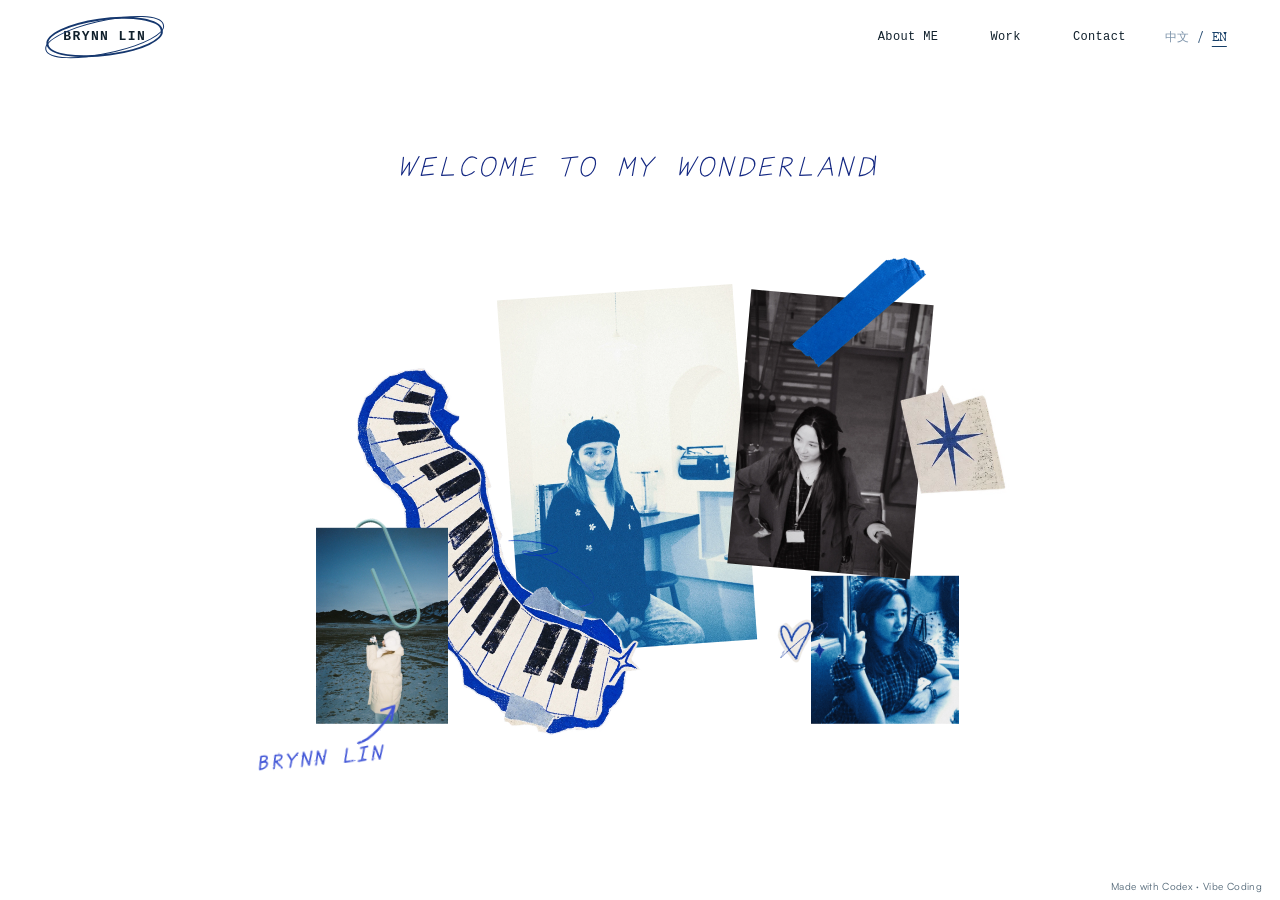
==== commit 823a7366: "Publish personal portfolio" ====
--- a/index.html
+++ b/index.html
@@ -1,4 +1,4 @@
-<!DOCTYPE html><html lang="en"><head><meta charSet="utf-8"/><meta name="viewport" content="width=device-width, initial-scale=1"/><link rel="preload" as="image" href="/assets/hero/accents/clip-mint.png"/><link rel="preload" as="image" href="/assets/hero/saved/added-94d8ea23-c777-493c-a1fc-d36db1f6f912.webp"/><link rel="preload" as="image" href="/assets/hero/saved/added-211cf93d-4a60-400b-8afa-fc87a9233411.webp"/><link rel="preload" as="image" href="/assets/hero/saved/added-1abcced7-dc70-413a-9e42-f10ae9a16c07.webp"/><link rel="preload" as="image" href="/assets/hero/saved/added-a12c0016-6a5a-4cdb-9730-f72a4a5dd0e7.webp"/><link rel="preload" as="image" href="/assets/hero/saved/added-16345811-d6c5-46e2-bba6-16ce9f5bef00.webp"/><link rel="preload" as="image" href="/assets/hero/saved/added-79ba0dc9-da20-4ccd-af56-7c070a15f121.webp"/><link rel="preload" as="image" href="/assets/hero/saved/added-4f7b61a9-7e5d-4d35-9a6c-b808252ae80d.webp"/><link rel="preload" as="image" href="/assets/hero/saved/added-06dae0c9-1cb7-429b-a464-6527962c48d6.webp"/><link rel="preload" as="image" href="/assets/about/brynn-current.png"/><link rel="stylesheet" href="/assets/index-CwIGNBqs.css" data-rsc-css-href="/assets/index-CwIGNBqs.css" data-precedence="vite-rsc/importer-resources"/><link rel="modulepreload" href="/assets/layout-segment-context-jOPuVqbA.js" crossorigin=""/><link rel="modulepreload" href="/assets/rolldown-runtime-S-ySWqyJ.js" crossorigin=""/><link rel="modulepreload" href="/assets/index-A8-ZXd5I.js" crossorigin=""/><link rel="modulepreload" href="/assets/framework-CXnKph_e.js" crossorigin=""/><link rel="modulepreload" href="/assets/portfolio-HgdxTQ-k.js" crossorigin=""/><link rel="preload" as="image" href="/assets/projects/wires/wire-1-silver.png"/><link rel="preload" as="image" href="/assets/projects/wires/wire-2-red-left.png"/><link rel="preload" as="image" href="/assets/projects/wires/wire-3-red-loop.png"/><link rel="preload" as="image" href="/assets/projects/wires/wire-4-navy.png"/><link rel="preload" as="image" href="/assets/projects/wires/wire-5-ivory.png"/><link rel="preload" as="image" href="/assets/projects/01-chatbot.png"/><link rel="preload" as="image" href="/assets/projects/collage/star-cutout.png"/><link rel="preload" as="image" href="/assets/projects/02-nlp.png"/><link rel="preload" as="image" href="/assets/projects/03-digital-transformation.png"/><link rel="preload" as="image" href="/assets/projects/04-agentic-application.png"/><link rel="preload" as="image" href="/assets/projects/05-personal-agent.png"/><link rel="preload" as="image" href="/assets/projects/brynn-thinker.png"/><title>Brynn Lin | Business × Technology</title><meta name="description" content="Consulting, data governance and AI product practice. Selected work by Brynn Lin."/><link rel="icon" href="/favicon.svg"/><script>self.__VINEXT_RSC_PARAMS__={}</script><script>self.__VINEXT_RSC_NAV__={"pathname":"/","searchParams":[]}</script><link rel="modulepreload" href="/assets/index-A8-ZXd5I.js" />
+<!DOCTYPE html><html lang="en"><head><meta charSet="utf-8"/><meta name="viewport" content="width=device-width, initial-scale=1"/><link rel="preload" as="image" href="/assets/hero/accents/clip-mint.png"/><link rel="preload" as="image" href="/assets/hero/saved/added-94d8ea23-c777-493c-a1fc-d36db1f6f912.webp"/><link rel="preload" as="image" href="/assets/hero/saved/added-211cf93d-4a60-400b-8afa-fc87a9233411.webp"/><link rel="preload" as="image" href="/assets/hero/saved/added-1abcced7-dc70-413a-9e42-f10ae9a16c07.webp"/><link rel="preload" as="image" href="/assets/hero/saved/added-a12c0016-6a5a-4cdb-9730-f72a4a5dd0e7.webp"/><link rel="preload" as="image" href="/assets/hero/saved/added-16345811-d6c5-46e2-bba6-16ce9f5bef00.webp"/><link rel="preload" as="image" href="/assets/hero/saved/added-79ba0dc9-da20-4ccd-af56-7c070a15f121.webp"/><link rel="preload" as="image" href="/assets/hero/saved/added-4f7b61a9-7e5d-4d35-9a6c-b808252ae80d.webp"/><link rel="preload" as="image" href="/assets/hero/saved/added-06dae0c9-1cb7-429b-a464-6527962c48d6.webp"/><link rel="preload" as="image" href="/assets/about/brynn-current.png"/><link rel="stylesheet" href="/assets/index-D_zGyeWv.css" data-rsc-css-href="/assets/index-D_zGyeWv.css" data-precedence="vite-rsc/importer-resources"/><link rel="modulepreload" href="/assets/layout-segment-context-CDx1K6ST.js" crossorigin=""/><link rel="modulepreload" href="/assets/rolldown-runtime-S-ySWqyJ.js" crossorigin=""/><link rel="modulepreload" href="/assets/index-Dl6M9i2g.js" crossorigin=""/><link rel="modulepreload" href="/assets/framework-CXnKph_e.js" crossorigin=""/><link rel="modulepreload" href="/assets/portfolio-DOKWHTWh.js" crossorigin=""/><link rel="preload" as="image" href="/assets/projects/wires/wire-1-silver.png"/><link rel="preload" as="image" href="/assets/projects/wires/wire-2-red-left.png"/><link rel="preload" as="image" href="/assets/projects/wires/wire-3-red-loop.png"/><link rel="preload" as="image" href="/assets/projects/wires/wire-4-navy.png"/><link rel="preload" as="image" href="/assets/projects/wires/wire-5-ivory.png"/><link rel="preload" as="image" href="/assets/projects/01-chatbot.png"/><link rel="preload" as="image" href="/assets/projects/collage/star-cutout.png"/><link rel="preload" as="image" href="/assets/projects/02-nlp.png"/><link rel="preload" as="image" href="/assets/projects/03-digital-transformation.png"/><link rel="preload" as="image" href="/assets/projects/04-agentic-application.png"/><link rel="preload" as="image" href="/assets/projects/05-personal-agent.png"/><link rel="preload" as="image" href="/assets/projects/brynn-thinker.png"/><title>Brynn Lin | Business × Technology</title><meta name="description" content="Consulting, data governance and AI product practice. Selected work by Brynn Lin."/><link rel="icon" href="/favicon.svg"/><script>self.__VINEXT_RSC_PARAMS__={}</script><script>self.__VINEXT_RSC_NAV__={"pathname":"/","searchParams":[]}</script><link rel="modulepreload" href="/assets/index-Dl6M9i2g.js" />
 <link rel="preload" href="/assets/Satoshi-Regular-B3SN4yqc.otf" as="font" type="font/opentype" crossorigin />
 <link rel="preload" href="/assets/Satoshi-Medium-DoW3kFbX.otf" as="font" type="font/opentype" crossorigin />
 <style data-vinext-fonts>@font-face {
@@ -20,4 +20,4 @@
 .__variable_local_0 { --font-satoshi: '__local_font_0', sans-serif; }
 :root { --font-satoshi: '__local_font_0', sans-serif; }
 </style>
-</head><body class="__variable_local_0"><main class="archive-site language-en" data-active-section="home"><header class="archive-nav"><a class="archive-wordmark" href="#home" aria-current="location">BRYNN LIN</a><nav aria-label="Main navigation"><a href="#about">About ME</a><a href="#work">Work</a><a href="#contact">Contact</a></nav><div class="language-switch" role="group" aria-label="Choose language"><button type="button" lang="zh-CN" aria-pressed="false">中文</button><span aria-hidden="true">/</span><button type="button" lang="en" aria-pressed="true">EN</button></div></header><a class="skip-link" href="#work">Skip to selected work</a><section class="archive-hero" id="home" aria-labelledby="hero-title"><div class="hero-paper"><div class="hero-pen-heading"><p><svg class="pen-lettering is-typing" viewBox="0 0 788 42" role="img" aria-label="WELCOME TO MY WONDERLAND"><g class="pen-letter" style="animation-delay:0.45s"><path d="M2 2 L3 30 L13 10 L15 31 L27 1" transform="translate(12,5) skewX(-9) rotate(-1,12,16)"></path></g><g class="pen-letter" style="animation-delay:0.54s"><path d="M23 2 L6 4 L3 31 L22 29 M5 17 L19 15" transform="translate(44,5) skewX(-9) rotate(0,12,16)"></path></g><g class="pen-letter" style="animation-delay:0.63s"><path d="M7 2 L4 31 L23 30" transform="translate(76,5) skewX(-9) rotate(1,12,16)"></path></g><g class="pen-letter" style="animation-delay:0.72s"><path d="M24 4 C9 -5 -1 14 4 27 C7 35 19 30 23 25" transform="translate(108,5) skewX(-9) rotate(-1,12,16)"></path></g><g class="pen-letter" style="animation-delay:0.81s"><path d="M13 2 C0 4 -1 30 10 32 C25 34 30 4 17 2 L13 2" transform="translate(140,5) skewX(-9) rotate(0,12,16)"></path></g><g class="pen-letter" style="animation-delay:0.8999999999999999s"><path d="M2 31 L5 3 L13 20 L23 2 L23 31" transform="translate(172,5) skewX(-9) rotate(1,12,16)"></path></g><g class="pen-letter" style="animation-delay:0.99s"><path d="M23 2 L6 4 L3 31 L22 29 M5 17 L19 15" transform="translate(204,5) skewX(-9) rotate(-1,12,16)"></path></g><g class="pen-letter" style="animation-delay:1.08s"><path d="" transform="translate(236,5) skewX(-9) rotate(0,12,16)"></path></g><g class="pen-letter" style="animation-delay:1.17s"><path d="M1 4 L26 1 M15 3 L11 32" transform="translate(268,5) skewX(-9) rotate(1,12,16)"></path></g><g class="pen-letter" style="animation-delay:1.26s"><path d="M13 2 C0 4 -1 30 10 32 C25 34 30 4 17 2 L13 2" transform="translate(300,5) skewX(-9) rotate(-1,12,16)"></path></g><g class="pen-letter" style="animation-delay:1.3499999999999999s"><path d="" transform="translate(332,5) skewX(-9) rotate(0,12,16)"></path></g><g class="pen-letter" style="animation-delay:1.44s"><path d="M2 31 L5 3 L13 20 L23 2 L23 31" transform="translate(364,5) skewX(-9) rotate(1,12,16)"></path></g><g class="pen-letter" style="animation-delay:1.53s"><path d="M1 3 L11 17 L23 2 M11 17 L9 32" transform="translate(396,5) skewX(-9) rotate(-1,12,16)"></path></g><g class="pen-letter" style="animation-delay:1.6199999999999999s"><path d="" transform="translate(428,5) skewX(-9) rotate(0,12,16)"></path></g><g class="pen-letter" style="animation-delay:1.71s"><path d="M2 2 L3 30 L13 10 L15 31 L27 1" transform="translate(460,5) skewX(-9) rotate(1,12,16)"></path></g><g class="pen-letter" style="animation-delay:1.7999999999999998s"><path d="M13 2 C0 4 -1 30 10 32 C25 34 30 4 17 2 L13 2" transform="translate(492,5) skewX(-9) rotate(-1,12,16)"></path></g><g class="pen-letter" style="animation-delay:1.89s"><path d="M3 32 L5 2 L19 31 L23 1" transform="translate(524,5) skewX(-9) rotate(0,12,16)"></path></g><g class="pen-letter" style="animation-delay:1.98s"><path d="M4 32 L6 3 C31 -1 32 29 4 32" transform="translate(556,5) skewX(-9) rotate(1,12,16)"></path></g><g class="pen-letter" style="animation-delay:2.07s"><path d="M23 2 L6 4 L3 31 L22 29 M5 17 L19 15" transform="translate(588,5) skewX(-9) rotate(-1,12,16)"></path></g><g class="pen-letter" style="animation-delay:2.16s"><path d="M4 32 L5 3 C27 -1 23 17 5 17 M8 17 L22 32" transform="translate(620,5) skewX(-9) rotate(0,12,16)"></path></g><g class="pen-letter" style="animation-delay:2.25s"><path d="M7 2 L4 31 L23 30" transform="translate(652,5) skewX(-9) rotate(1,12,16)"></path></g><g class="pen-letter" style="animation-delay:2.34s"><path d="M1 32 L15 2 L24 31 M6 21 L21 20" transform="translate(684,5) skewX(-9) rotate(-1,12,16)"></path></g><g class="pen-letter" style="animation-delay:2.43s"><path d="M3 32 L5 2 L19 31 L23 1" transform="translate(716,5) skewX(-9) rotate(0,12,16)"></path></g><g class="pen-letter" style="animation-delay:2.52s"><path d="M4 32 L6 3 C31 -1 32 29 4 32" transform="translate(748,5) skewX(-9) rotate(1,12,16)"></path></g><path class="pen-caret" d="M5 5 L2 35" style="--typing-distance:768px;--typing-duration:2.16s;--typing-steps:24"></path></svg></p></div><div class="hero-collage" aria-label="A small collection of Brynn’s photographs"><img class="hero-item hero-doodle" style="left:12.030530427631584%;top:50.297433035714285%;width:4.5%;z-index:31;--item-rotation:-22deg" src="/assets/hero/accents/clip-mint.png" alt="" aria-hidden="true" data-hero-item="clip-mint"/><div class="hero-item hero-signature hero-name-note" style="left:-4.789679276315793%;top:85.33370535714286%;width:19.473684210526315%;z-index:30;--item-rotation:-5deg" data-hero-item="name-note"><h1 id="hero-title"><svg class="pen-lettering is-crayon" viewBox="0 0 308 42" role="img" aria-label="BRYNN LIN"><defs><filter id="name-crayon" x="-10%" y="-25%" width="120%" height="150%"><feTurbulence type="fractalNoise" baseFrequency=".65" numOctaves="3" seed="7" result="grain"></feTurbulence><feDisplacementMap in="SourceGraphic" in2="grain" scale="1.8" xChannelSelector="R" yChannelSelector="G"></feDisplacementMap></filter></defs><g class="pen-letter" style="animation-delay:0.45s"><path d="M4 31 L5 3 M5 3 C23 -1 24 13 5 16 M5 16 C27 10 23 31 4 31" transform="translate(12,5) skewX(-9) rotate(-1,12,16)"></path></g><g class="pen-letter" style="animation-delay:0.54s"><path d="M4 32 L5 3 C27 -1 23 17 5 17 M8 17 L22 32" transform="translate(44,5) skewX(-9) rotate(0,12,16)"></path></g><g class="pen-letter" style="animation-delay:0.63s"><path d="M1 3 L11 17 L23 2 M11 17 L9 32" transform="translate(76,5) skewX(-9) rotate(1,12,16)"></path></g><g class="pen-letter" style="animation-delay:0.72s"><path d="M3 32 L5 2 L19 31 L23 1" transform="translate(108,5) skewX(-9) rotate(-1,12,16)"></path></g><g class="pen-letter" style="animation-delay:0.81s"><path d="M3 32 L5 2 L19 31 L23 1" transform="translate(140,5) skewX(-9) rotate(0,12,16)"></path></g><g class="pen-letter" style="animation-delay:0.8999999999999999s"><path d="" transform="translate(172,5) skewX(-9) rotate(1,12,16)"></path></g><g class="pen-letter" style="animation-delay:0.99s"><path d="M7 2 L4 31 L23 30" transform="translate(204,5) skewX(-9) rotate(-1,12,16)"></path></g><g class="pen-letter" style="animation-delay:1.08s"><path d="M6 3 L21 1 M14 2 L10 31 M3 32 L19 30" transform="translate(236,5) skewX(-9) rotate(0,12,16)"></path></g><g class="pen-letter" style="animation-delay:1.17s"><path d="M3 32 L5 2 L19 31 L23 1" transform="translate(268,5) skewX(-9) rotate(1,12,16)"></path></g></svg></h1><svg class="hero-name-arrow" viewBox="0 0 65 55" aria-hidden="true"><path d="M7 49 C22 47 43 27 54 8 M38 12 L54 8 L49 25"></path></svg></div><img class="hero-item hero-doodle" style="left:3.9824218750000098%;top:52.26116071428571%;width:18.734888980263158%;z-index:28;--item-rotation:0deg" src="/assets/hero/saved/added-94d8ea23-c777-493c-a1fc-d36db1f6f912.webp" alt="" aria-hidden="true" data-hero-item="added-94d8ea23-c777-493c-a1fc-d36db1f6f912"/><img class="hero-item hero-doodle" style="left:31.462890625000004%;top:16.818080357142854%;width:33.58809621710526%;z-index:22;--item-rotation:-4deg" src="/assets/hero/saved/added-211cf93d-4a60-400b-8afa-fc87a9233411.webp" alt="" aria-hidden="true" data-hero-item="added-211cf93d-4a60-400b-8afa-fc87a9233411"/><img class="hero-item hero-doodle" style="left:64.08264802631577%;top:17.55691964285715%;width:25.99814967105263%;z-index:33;--item-rotation:5deg" src="/assets/hero/saved/added-1abcced7-dc70-413a-9e42-f10ae9a16c07.webp" alt="" aria-hidden="true" data-hero-item="added-1abcced7-dc70-413a-9e42-f10ae9a16c07"/><img class="hero-item hero-doodle" style="left:86.63558799342105%;top:29.94921875%;width:16%;z-index:34;--item-rotation:0deg" src="/assets/hero/saved/added-a12c0016-6a5a-4cdb-9730-f72a4a5dd0e7.webp" alt="" aria-hidden="true" data-hero-item="added-a12c0016-6a5a-4cdb-9730-f72a4a5dd0e7"/><img class="hero-item hero-doodle" style="left:-1.2642886513157876%;top:37.72935267857141%;width:57%;z-index:27;--item-rotation:41deg" src="/assets/hero/saved/added-16345811-d6c5-46e2-bba6-16ce9f5bef00.webp" alt="" aria-hidden="true" data-hero-item="added-16345811-d6c5-46e2-bba6-16ce9f5bef00"/><img class="hero-item hero-doodle" style="left:74.34477796052632%;top:59.5625%;width:20.955489309210527%;z-index:32;--item-rotation:0deg" src="/assets/hero/saved/added-79ba0dc9-da20-4ccd-af56-7c070a15f121.webp" alt="" aria-hidden="true" data-hero-item="added-79ba0dc9-da20-4ccd-af56-7c070a15f121"/><img class="hero-item hero-doodle" style="left:69.25277549342103%;top:65.75390624999999%;width:8.001130756578947%;z-index:35;--item-rotation:0deg" src="/assets/hero/saved/added-4f7b61a9-7e5d-4d35-9a6c-b808252ae80d.webp" alt="" aria-hidden="true" data-hero-item="added-4f7b61a9-7e5d-4d35-9a6c-b808252ae80d"/><img class="hero-item hero-doodle" style="left:70.29409950657895%;top:11.573660714285714%;width:20%;z-index:36;--item-rotation:-67deg" src="/assets/hero/saved/added-06dae0c9-1cb7-429b-a464-6527962c48d6.webp" alt="" aria-hidden="true" data-hero-item="added-06dae0c9-1cb7-429b-a464-6527962c48d6"/></div></div></section><section class="archive-about about-page about-triptych" id="about" aria-label="About ME"><div class="about-details profile-board profile-editorial"><div class="profile-sheet-backdrop" data-profile-decoration="profile-paper" aria-hidden="true"></div><div class="profile-row profile-row-background" data-profile-group="top"><section class="profile-module profile-education" aria-label="Education"><div class="profile-module-tint" data-profile-decoration="module-background-education" aria-hidden="true"></div><h3 class="profile-heading" data-profile-title="education"><span>Education</span></h3><ul class="education-notes"><li><strong><span data-about-content="school-1" class="about-textbox"><span aria-hidden="true" data-about-decoration="school-1-decoration" class="about-school-marker"></span><span class="about-text-value">Imperial College London</span></span></strong><span data-about-content="degree-1" class="about-textbox"><span class="about-text-value">MSc. Economics and Strategy for Business</span></span></li><li><strong><span data-about-content="school-2" class="about-textbox"><span aria-hidden="true" data-about-decoration="school-2-decoration" class="about-school-marker"></span><span class="about-text-value">University of Nottingham Ningbo China</span></span></strong><span data-about-content="degree-2" class="about-textbox"><span class="about-text-value">BA. International Business with Communications</span></span></li></ul></section><section class="profile-module profile-career" aria-label="Career Direction"><div class="profile-module-tint" data-profile-decoration="module-background-career" aria-hidden="true"></div><h3 class="profile-heading" data-profile-title="career"><span>Career direction</span></h3><div class="profile-career-route"><ul><li><span data-about-content="career-ai-direction" class="about-textbox"><span aria-hidden="true" data-about-decoration="career-ai-direction-decoration" class="about-hand-circle"></span><span class="about-text-value">AI Strategy and Solutions</span></span></li><li><span data-about-content="career-ai-commercialisation" class="about-textbox"><span aria-hidden="true" data-about-decoration="career-ai-commercialisation-decoration" class="about-hand-circle"></span><span class="about-text-value">AI Commercialisation</span></span></li></ul></div></section></div><div class="profile-row profile-row-technical" data-profile-group="middle"><section class="profile-module profile-technical" aria-label="Technical Skills"><div class="profile-module-tint" data-profile-decoration="module-background-technical" aria-hidden="true"></div><h3 class="profile-heading" data-profile-title="technical"><span>Technical skills</span></h3><div class="technical-card" data-profile-decoration="technical-card"><div class="technical-card-caption"><span data-about-content="technical-card-caption" class="about-textbox"><span class="about-text-value">TOOLS &amp; CAPABILITIES</span></span></div><section class="technical-category" aria-label="AI &amp; AUTOMATION"><h4 class="technical-category-title"><span>01</span><span data-about-content="technical-group-ai" class="about-textbox"><span class="about-text-value">AI &amp; AUTOMATION</span></span></h4><ul class="technical-grid"><li class="technical-entry"><div class="technical-label"><span data-about-content="technical-v2-codex" class="about-textbox"><span class="about-text-value">Codex / Claude Code</span></span><span class="technical-percent">85<!-- -->%</span></div><div class="technical-meter" data-profile-decoration="meter-codex" role="meter" aria-label="Codex / Claude Code" aria-valuemin="0" aria-valuemax="100" aria-valuenow="85" style="--proficiency:85%"><span></span></div><small class="technical-tools"><span data-about-content="technical-description-codex" class="about-textbox"><span class="about-text-value">AI-Assisted Development &amp; Prototyping</span></span></small></li><li class="technical-entry"><div class="technical-label"><span data-about-content="technical-v2-openclaw" class="about-textbox"><span class="about-text-value">OpenClaw</span></span><span class="technical-percent">80<!-- -->%</span></div><div class="technical-meter" data-profile-decoration="meter-openclaw" role="meter" aria-label="OpenClaw" aria-valuemin="0" aria-valuemax="100" aria-valuenow="80" style="--proficiency:80%"><span></span></div><small class="technical-tools"><span data-about-content="technical-description-openclaw" class="about-textbox"><span class="about-text-value">Agent Development &amp; Skill Design</span></span></small></li><li class="technical-entry"><div class="technical-label"><span data-about-content="technical-v2-obsidian" class="about-textbox"><span class="about-text-value">Obsidian</span></span><span class="technical-percent">85<!-- -->%</span></div><div class="technical-meter" data-profile-decoration="meter-obsidian" role="meter" aria-label="Obsidian" aria-valuemin="0" aria-valuemax="100" aria-valuenow="85" style="--proficiency:85%"><span></span></div><small class="technical-tools"><span data-about-content="technical-description-obsidian" class="about-textbox"><span class="about-text-value">Knowledge Base Architecture</span></span></small></li></ul></section><section class="technical-category" aria-label="DATA &amp; PRODUCTIVITY"><h4 class="technical-category-title"><span>02</span><span data-about-content="technical-group-data" class="about-textbox"><span class="about-text-value">DATA &amp; PRODUCTIVITY</span></span></h4><ul class="technical-grid"><li class="technical-entry"><div class="technical-label"><span data-about-content="technical-v2-excel" class="about-textbox"><span class="about-text-value">Excel</span></span><span class="technical-percent">90<!-- -->%</span></div><div class="technical-meter" data-profile-decoration="meter-excel" role="meter" aria-label="Excel" aria-valuemin="0" aria-valuemax="100" aria-valuenow="90" style="--proficiency:90%"><span></span></div><small class="technical-tools"><span data-about-content="technical-description-excel" class="about-textbox"><span class="about-text-value">Data Analysis &amp; Automation</span></span></small></li><li class="technical-entry"><div class="technical-label"><span data-about-content="technical-v2-powerpoint" class="about-textbox"><span class="about-text-value">PowerPoint</span></span><span class="technical-percent">92<!-- -->%</span></div><div class="technical-meter" data-profile-decoration="meter-powerpoint" role="meter" aria-label="PowerPoint" aria-valuemin="0" aria-valuemax="100" aria-valuenow="92" style="--proficiency:92%"><span></span></div><small class="technical-tools"><span data-about-content="technical-description-powerpoint" class="about-textbox"><span class="about-text-value">Business Presentation &amp; Storytelling</span></span></small></li><li class="technical-entry"><div class="technical-label"><span data-about-content="technical-v2-sql" class="about-textbox"><span class="about-text-value">SQL</span></span><span class="technical-percent">75<!-- -->%</span></div><div class="technical-meter" data-profile-decoration="meter-sql" role="meter" aria-label="SQL" aria-valuemin="0" aria-valuemax="100" aria-valuenow="75" style="--proficiency:75%"><span></span></div><small class="technical-tools"><span data-about-content="technical-description-sql" class="about-textbox"><span class="about-text-value">Data Querying &amp; Analysis</span></span></small></li></ul></section><section class="technical-category" aria-label="CREATIVE TECHNOLOGY"><h4 class="technical-category-title"><span>03</span><span data-about-content="technical-group-creative" class="about-textbox"><span class="about-text-value">CREATIVE TECHNOLOGY</span></span></h4><ul class="technical-grid"><li class="technical-entry"><div class="technical-label"><span data-about-content="technical-v2-photoshop" class="about-textbox"><span class="about-text-value">Photoshop</span></span><span class="technical-percent">85<!-- -->%</span></div><div class="technical-meter" data-profile-decoration="meter-photoshop" role="meter" aria-label="Photoshop" aria-valuemin="0" aria-valuemax="100" aria-valuenow="85" style="--proficiency:85%"><span></span></div><small class="technical-tools"><span data-about-content="technical-description-photoshop" class="about-textbox"><span class="about-text-value">Visual Design &amp; Image Editing</span></span></small></li><li class="technical-entry"><div class="technical-label"><span data-about-content="technical-v2-ai-video" class="about-textbox"><span class="about-text-value">AI Video Production</span></span><span class="technical-percent">80<!-- -->%</span></div><div class="technical-meter" data-profile-decoration="meter-ai-video" role="meter" aria-label="AI Video Production" aria-valuemin="0" aria-valuemax="100" aria-valuenow="80" style="--proficiency:80%"><span></span></div><small class="technical-tools"><span data-about-content="technical-description-ai-video" class="about-textbox"><span class="about-text-value">AI Content Creation &amp; Editing</span></span></small></li></ul></section></div></section></div><div class="profile-row profile-row-strengths" data-profile-group="bottom"><section class="profile-module profile-personal" aria-label="Personal Skills"><div class="profile-module-tint" data-profile-decoration="module-background-personal" aria-hidden="true"></div><h3 class="profile-heading" data-profile-title="personal"><span>Personal skills</span></h3><ul class="personal-pills"><li><span data-about-content="personal-creativity" class="about-textbox"><span class="about-text-value">Creativity</span></span></li><li><span data-about-content="personal-adaptability" class="about-textbox"><span class="about-text-value">Adaptability</span></span></li><li><span data-about-content="personal-collaboration" class="about-textbox"><span class="about-text-value">Collaboration</span></span></li><li><span data-about-content="personal-responsibility" class="about-textbox"><span class="about-text-value">Responsibility</span></span></li><li><span data-about-content="personal-executive-communication" class="about-textbox"><span class="about-text-value">Executive Communication</span></span></li></ul></section><section class="profile-module profile-skillset" aria-label="Skill Set"><div class="profile-module-tint" data-profile-decoration="module-background-skillset" aria-hidden="true"></div><h3 class="profile-heading" data-profile-title="skillset"><span>Skill set</span></h3><ul class="skillset-stack"><li><span data-about-content="skillset-business-analysis" class="about-textbox"><span class="about-text-value">Business Analysis</span></span></li><li><span data-about-content="skillset-business-development" class="about-textbox"><span class="about-text-value">Business Development</span></span></li><li><span data-about-content="skillset-ai-solution" class="about-textbox"><span class="about-text-value">AI Solution Design &amp; Implementation</span></span></li><li><span data-about-content="skillset-digital-transformation" class="about-textbox"><span class="about-text-value">Enterprise Digital Transformation</span></span></li><li><span data-about-content="skillset-project-management" class="about-textbox"><span class="about-text-value">Project Management</span></span></li></ul></section></div></div><div class="about-portrait-column"><figure class="about-head-portrait"><img src="/assets/about/brynn-current.png" alt="Blue collage portrait of Brynn"/></figure><ul class="about-trait-arc" aria-label="My personality and interests"><li class="trait-learner"><span aria-hidden="true">★</span><span>Lifelong Learner</span></li><li class="trait-explorer"><span aria-hidden="true">★</span><span>AI Explorer</span></li><li class="trait-curious"><span aria-hidden="true">★</span><span>Curious Soul</span></li><li class="trait-enfj"><span aria-hidden="true">★</span><span><span data-about-content="trait-enfj" class="about-textbox"><span class="about-text-value">Typical ENFJ</span></span></span></li><li class="trait-virgo"><span aria-hidden="true">★</span><span><span data-about-content="trait-virgo" class="about-textbox"><span class="about-text-value">Not-so-typical Virgo</span></span></span></li></ul></div></section><section class="project-wall" id="work" aria-labelledby="project-wall-title"><h2 id="project-wall-title" class="hero-hidden-title">Selected projects</h2><div class="project-stage"><div class="project-wires" aria-hidden="true"><img class="project-wire" style="left:26.225492440345775%;top:20.812836711755363%;width:10%;height:65.7%;transform:rotate(-85deg) scaleX(-1) scaleY(-1)" src="/assets/projects/wires/wire-1-silver.png" alt=""/><img class="project-wire" style="left:35.52493541319206%;top:15.159470563156464%;width:7.5%;height:45.6%;transform:rotate(-48deg) scaleX(1) scaleY(1)" src="/assets/projects/wires/wire-2-red-left.png" alt=""/><img class="project-wire" style="left:48.144445534517146%;top:34.334521917755126%;width:3.5%;height:18.4%;transform:rotate(1deg) scaleX(1) scaleY(1)" src="/assets/projects/wires/wire-3-red-loop.png" alt=""/><img class="project-wire" style="left:59.153776556896354%;top:6.048389597302427%;width:10.1%;height:60.9%;transform:rotate(59deg) scaleX(1) scaleY(1)" src="/assets/projects/wires/wire-4-navy.png" alt=""/><img class="project-wire" style="left:60.974634008088344%;top:34.411146854773065%;width:8.7%;height:58.4%;transform:rotate(-71deg) scaleX(-1) scaleY(1)" src="/assets/projects/wires/wire-5-ivory.png" alt=""/></div><div class="project-posters" aria-label="Project posters"><button class="project-poster poster-1" style="left:8.943100384795667%;top:33.84343630091857%" aria-label="Open AI for User Experience in UK Digital Banking"><span class="poster-inner"><span class="poster-front"><img src="/assets/projects/01-chatbot.png" alt=""/><span class="poster-open">Open<!-- --> ↗</span></span><span class="poster-back poster-case-study"><img class="project-card-star" src="/assets/projects/collage/star-cutout.png" alt="" aria-hidden="true"/><span class="case-eyebrow">CASE<!-- --> / <!-- -->01</span><strong>AI for User Experience in UK Digital Banking</strong><span class="case-meta">2021 · London, UK</span><em>Fintech · AI use cases</em><div class="case-body case-body-banking"><section><h3>01 / <!-- -->AI context</h3><p>In 2021, commercial AI centred on machine learning, deep learning and NLP, often combined with business rules and automation to address clearly defined tasks.</p></section><section><h3>02 / <!-- -->Project overview</h3><p>Studied opportunities to improve user experience with AI and machine learning in the competition between UK digital and traditional banks.</p></section><section><h3>03 / <!-- -->My contribution</h3><div class="case-tasks"><div class="case-task"><b>Customer research and needs analysis</b><p>Mapped customer journeys across younger, general and older customer segments, using their behaviour and financial needs to identify pain points in onboarding, payments, credit, savings, wealth management and customer service.</p></div><div class="case-task"><b>AI use-case planning</b><p>Explored OCR, NLP, machine learning, predictive analytics and rule-based chatbots. Designed capability roadmaps for document review, credit scoring and loan pricing, automated customer service and intelligent financial management.</p></div><div class="case-task"><b>Implementation strategy and risk assessment</b><p>Assessed technology maturity, development costs, differentiation and data security. Proposed build-versus-buy strategies, human review, model monitoring, privacy safeguards and phased implementation.</p></div></div></section></div></span></span></button><button class="project-poster poster-2" style="left:26.19492462147225%;top:0.8886864850199605%" aria-label="Open Call Centre NLP Intent Analysis"><span class="poster-inner"><span class="poster-front"><img src="/assets/projects/02-nlp.png" alt=""/><span class="poster-open">Open<!-- --> ↗</span></span><span class="poster-back poster-case-study"><img class="project-card-star" src="/assets/projects/collage/star-cutout.png" alt="" aria-hidden="true"/><span class="case-eyebrow">CASE<!-- --> / <!-- -->02</span><strong>Call Centre NLP Intent Analysis</strong><span class="case-meta">2022–2023 · Beijing, China</span><em>NLP intent classification · Business data analysis</em><div class="case-body case-body-nlp"><section><h3>01 / <!-- -->AI context</h3><p>In 2022, intent classification was a common enterprise NLP application, including in call centres. Text classification helped turn unstructured conversations into measurable business data.</p></section><section><h3>02 / <!-- -->Project overview</h3><p>Used NLP tools to identify the purpose of each call from existing transcripts. Designed a call-intent taxonomy to help business teams understand customer needs and improve service strategies.</p></section><section><h3>03 / <!-- -->My contribution</h3><div class="case-tasks"><div class="case-task"><b>Intent taxonomy design</b><p>Helped build a hierarchical call-intent taxonomy, defining labels and boundaries around business scenarios. Analysed intent distributions and trends to identify frequent customer needs and service pain points.</p></div><div class="case-task"><b>NLP classification improvement</b><p>Combined classification results with business feedback to identify incorrect or missed classifications and unclear boundaries. Documented representative cases for the technical team and helped refine classification rules and validate results.</p></div><div class="case-task"><b>Business insights and applications</b><p>Analysed classified calls and produced customer insights and recurring reports to inform customer service processes, pre-sales and after-sales support, and product strategy.</p></div></div></section></div></span></span></button><button class="project-poster poster-3" style="left:52.128622039090004%;top:-1.221813108019069%" aria-label="Open Enterprise Finance Digital Transformation"><span class="poster-inner"><span class="poster-front"><img src="/assets/projects/03-digital-transformation.png" alt=""/><span class="poster-open">Open<!-- --> ↗</span></span><span class="poster-back poster-case-study"><img class="project-card-star" src="/assets/projects/collage/star-cutout.png" alt="" aria-hidden="true"/><span class="case-eyebrow">CASE<!-- --> / <!-- -->03</span><strong>Enterprise Finance Digital Transformation</strong><span class="case-meta">2023–2026 · Beijing, China</span><em>Digital transformation · Enterprise platforms · Data architecture · Process optimisation</em><div class="case-body case-body-transformation"><section><h3>01 / <!-- -->AI context</h3><p>Since 2023, generative AI has increasingly entered enterprise management. Digital transformation has shifted from building systems towards data-driven operations and intelligent decisions. Quality data assets, standardised processes and connected architectures are foundations for AI at scale.</p></section><section><h3>02 / <!-- -->Project overview</h3><p>Supported finance transformation in large enterprises facing inconsistent data standards, weak links between business and finance systems, and limited traceability of management information. Work covered process optimisation, data architecture and intelligent application planning. Unified data standards, mapped cross-system data flows and designed business rules and processing logic to automate information capture, transfer and processing across business systems, ERP and finance platforms, laying foundations for analytics and AI.</p></section><section><h3>03 / <!-- -->My contribution</h3><div class="case-tasks"><div class="case-task"><b>Transformation planning</b><p>Contributed to current-state research, industry benchmarking and gap analysis. Identified issues in management, process coordination and system development, and supported transformation roadmaps, phased objectives and implementation plans for management decisions.</p></div><div class="case-task"><b>Process design and optimisation</b><p>Mapped core scenarios and end-to-end processes for the finance platform. Identified business–finance touchpoints, information gaps and control requirements. Designed standardised workflows, data flows and system rules to align processes with system capabilities.</p></div><div class="case-task"><b>Data architecture and standards</b><p>Helped design business–finance data architecture around key business objects and management needs. Mapped master data, documents, fields and cross-system relationships, defining sources, standards, processing logic and transfer paths to support automated collection, transfer and traceability.</p></div><div class="case-task"><b>Intelligent finance and AI planning</b><p>Planned document review and data governance use cases around the finance platform and AI. Translated management needs and process pain points into system functions, data requirements and rules for future implementation and AI integration.</p></div></div></section></div></span></span></button><button class="project-poster poster-4" style="left:81.81043853625036%;top:3.968993449866284%" aria-label="Open Enterprise AI Bidding Agent System"><span class="poster-inner"><span class="poster-front"><img src="/assets/projects/04-agentic-application.png" alt=""/><span class="poster-open">Open<!-- --> ↗</span></span><span class="poster-back poster-case-study"><img class="project-card-star" src="/assets/projects/collage/star-cutout.png" alt="" aria-hidden="true"/><span class="case-eyebrow">CASE<!-- --> / <!-- -->04</span><strong>Enterprise AI Bidding Agent System</strong><span class="case-meta">2025–2026</span><em>Enterprise AI Applications · Multi-Agent</em><div class="case-body case-body-agents"><section><h3>01 / <!-- -->AI Context</h3><p>Enterprise AI is moving from standalone tools to end-to-end workflows. Successful adoption requires reliable, business-ready automation with clear human oversight.</p></section><section><h3>02 / <!-- -->Practice Overview</h3><p>Helped design an internal bidding system to address scattered materials, repetitive drafting and slow reviews. Knowledge, Bidding and Compliance agents combine RAG, context engineering, tools/skills and human checkpoints to automate bid preparation and review.</p></section><section><h3>03 / <!-- -->My Contribution</h3><div class="case-tasks"><div class="case-task"><b>1. Product &amp; Workflow Design</b><p>Mapped the bidding workflow, identified repetitive and high-risk tasks, and defined automation boundaries, human decision points and agent responsibilities.</p></div><div class="case-task"><b>2. Business Knowledge Base</b><p>Designed shared and team-level repositories for credentials, personnel records and project materials, with tiered access and cross-team reuse. Planned automated ingestion, version control, periodic checks and human-led resolution of missing, expired or conflicting records.</p></div><div class="case-task"><b>3. AI Document Generation</b><p>Combined SQL personnel matching, direct reuse of project evidence and RAG-based technical drafting. Designed skills/tools for chapter planning, retrieval, generation and assembly, producing complete Word bids with human confirmation at key stages.</p></div><div class="case-task"><b>4. AI Compliance Review</b><p>Designed five review dimensions: eligibility, completeness, consistency, technical/commercial responsiveness and estimated scoring. Linked issue lists, human corrections and repeated reviews into a bid quality control loop.</p></div></div></section></div></span></span></button><button class="project-poster poster-5" style="left:84.87020613274905%;top:52.62816169915895%" aria-label="Open Personal Agent: Knowledge Management &amp; Learning Assistant"><span class="poster-inner"><span class="poster-front"><img src="/assets/projects/05-personal-agent.png" alt=""/><span class="poster-open">Open<!-- --> ↗</span></span><span class="poster-back poster-case-study"><img class="project-card-star" src="/assets/projects/collage/star-cutout.png" alt="" aria-hidden="true"/><span class="case-eyebrow">CASE<!-- --> / <!-- -->05</span><strong>Personal Agent: Knowledge Management &amp; Learning Assistant</strong><span class="case-meta">2026–Present</span><em>Personal agents · Consumer AI practice · Personal productivity</em><div class="case-body case-body-personal-ai"><section><h3>01 / <!-- -->AI context</h3><p>As language models evolve towards tool use, planning and autonomous execution, consumer AI is moving from chatbots to personal agents with personalisation, long-term memory and task execution. By connecting personal knowledge, tools and daily workflows, AI can become a digital assistant that continuously understands needs and helps with complex tasks.</p></section><section><h3>02 / <!-- -->Practice overview</h3><p>Built and continue to iterate a personal AI agent with the open-source Nanobot framework, exploring consumer agent experiences. Docker deployment and a persistent Feishu WebSocket connection enable natural-language interaction. An Obsidian / LLM Wiki knowledge base and modular skills support information gathering, knowledge management, career development and daily tasks, connecting execution, knowledge capture and feedback.</p></section><section><h3>03 / <!-- -->My contribution</h3><p class="case-contribution-intro">Built a personal AI assistant with Nanobot and LLM Wiki to connect scattered information, retain learning and reuse knowledge through a collection → understanding → archiving → retrieval workflow.</p><div class="case-tasks"><div class="case-task"><b>Scenarios &amp; Requirements</b><p>Mapped workflows for AI news tracking, video learning and topic research, defining the agent’s task boundaries and deliverables.</p></div><div class="case-task"><b>Knowledge Base</b><p>Organised source materials, topic knowledge and long-term memory in LLM Wiki, making news summaries, video transcripts and research easy to retain, retrieve and reuse.</p></div><div class="case-task"><b>Agent Capabilities</b><p>Packaged information retrieval, summarisation, video transcription and archiving as skills, with defined triggers, steps and outputs for natural-language requests or scheduled runs.</p></div></div></section></div></span></span></button></div><img class="project-thinker" style="left:50%;top:47%;width:20%;bottom:auto" src="/assets/projects/brynn-thinker.png" alt="Brynn thinking beneath the project threads"/></div><div class="project-experience-mark" aria-hidden="true">MY<br/>EXPERIENCE<span class="project-experience-subtitle">IN THE EVOLUTION OF AI</span></div></section><section class="archive-contact contact-envelope-page" id="contact" aria-labelledby="contact-title"><div class="contact-card"><h2 id="contact-title">LET’S GET<br/>IN TOUCH</h2><a href="mailto:linxiaoyan0828@gmail.com">linxiaoyan0828@gmail.com <span>↗</span></a></div><figure class="contact-envelope"><a href="mailto:linxiaoyan0828@gmail.com" class="contact-envelope-link" aria-label="Email Brynn"><img src="/assets/contact/blue-envelope-hello-v1.png" alt="A hand-drawn blue envelope with a note reading Say hello!" width="1415" height="1111" loading="lazy" decoding="async"/></a></figure><footer>© Brynn Lin · 2026 <a href="#home">Back to top<!-- --> ↑</a></footer></section><small class="site-credit">Made with Codex · Vibe Coding</small><svg width="0" height="0" aria-hidden="true" class="about-editor-filter"><defs><filter id="about-editor-tint" color-interpolation-filters="sRGB"><feColorMatrix type="matrix" values="0 0 0 0 0 0 0 0 0 0.1843137254901961 0 0 0 0 0.35294117647058826 0 0 0 1 0"></feColorMatrix></filter></defs></svg></main><script id="_R_">import("/assets/index-A8-ZXd5I.js")</script></body></html><script>self.__VINEXT_RSC_CHUNKS__=self.__VINEXT_RSC_CHUNKS__||[];self.__VINEXT_RSC_CHUNKS__.push("2:I[\"8c0f216c4604\",[],\"Children\",1]\n3:I[\"15c18cfaeeff\",[],\"LayoutSegmentProvider\",1]\n4:I[\"8c0f216c4604\",[],\"Slot\",1]\n5:I[\"593f344dc510\",[],\"RedirectBoundary\",1]\n:HL[\"/assets/index-CwIGNBqs.css\",\"style\"]\n0:{\"__route\":\"route:/\",\"__interceptionContext\":null,\"__layoutIds\":[\"layout:/\"],\"__rootLayout\":\"/\",\"page:/\":\"$L1\",\"layout:/\":[[[[\"$\",\"link\",\"css:/assets/index-CwIGNBqs.css\",{\"rel\":\"stylesheet\",\"precedence\":\"vite-rsc/importer-resources\",\"href\":\"/assets/index-CwIGNBqs.css\",\"data-rsc-css-href\":\"/assets/index-CwIGNBqs.css\"}],\"$undefined\"],[\"$\",\"html\",null,{\"lang\":\"en\",\"children\":[\"$\",\"body\",null,{\"className\":\"__variable_local_0\",\"children\":[\"$\",\"$L2\",null,{}]}]}]],null],\"route:/\":[[[\"$\",\"meta\",null,{\"charSet\":\"utf-8\"}],[[\"$\",\"title\",\"0\",{\"children\":\"Brynn Lin | Business × Technology\"}],[\"$\",\"meta\",\"1\",{\"name\":\"description\",\"content\":\"Consulting, data governance and AI product practice. Selected work by Brynn Lin.\"}],[\"$\",\"link\",\"2\",{\"rel\":\"icon\",\"href\":\"/favicon.svg\"}]],[[\"$\",\"meta\",\"0\",{\"name\":\"viewport\",\"content\":\"width=device-width, initial-scale=1\"}]]],[\"$\",\"$L3\",null,{\"segmentMap\":{\"children\":[]},\"children\":[\"$\",\"$L4\",null,{\"id\":\"layout:/\",\"parallelSlots\":\"$undefined\",\"children\":[\"$\",\"$L5\",null,{\"children\":[\"$\",\"$L3\",null,{\"segmentMap\":{\"children\":[]},\"children\":[\"$\",\"$L4\",null,{\"id\":\"page:/\"}]}]}]}]}]],\"__layoutFlags\":{\"layout:/\":\"s\"},\"__artifactCompatibility\":{\"schemaVersion\":1,\"graphVersion\":\"app-route-graph:4uhn5s1wvoptc\",\"deploymentVersion\":\"9d452eb7-87ce-4b51-9d89-70fd5a86e28b\",\"appElementsSchemaVersion\":1,\"rscPayloadSchemaVersion\":1,\"rootBoundaryId\":\"/\",\"renderEpoch\":null}}\n")</script><script>self.__VINEXT_RSC_CHUNKS__=self.__VINEXT_RSC_CHUNKS__||[];self.__VINEXT_RSC_CHUNKS__.push("6:I[\"dc888f93dc13\",[],\"Portfolio\",1]\n1:[\"$\",\"$L6\",null,{}]\n")</script><script>self.__VINEXT_RSC_DONE__=true</script>+</head><body class="__variable_local_0"><main class="archive-site language-en" data-active-section="home"><header class="archive-nav"><a class="archive-wordmark" href="#home" aria-current="location">BRYNN LIN</a><nav aria-label="Main navigation"><a href="#about">About ME</a><a href="#work">Work</a><a href="#contact">Contact</a></nav><div class="language-switch" role="group" aria-label="Choose language"><button type="button" lang="zh-CN" aria-pressed="false">中文</button><span aria-hidden="true">/</span><button type="button" lang="en" aria-pressed="true">EN</button></div></header><a class="skip-link" href="#work">Skip to selected work</a><section class="archive-hero" id="home" aria-labelledby="hero-title"><div class="hero-paper"><div class="hero-pen-heading"><p><svg class="pen-lettering is-typing" viewBox="0 0 788 42" role="img" aria-label="WELCOME TO MY WONDERLAND"><g class="pen-letter" style="animation-delay:0.45s"><path d="M2 2 L3 30 L13 10 L15 31 L27 1" transform="translate(12,5) skewX(-9) rotate(-1,12,16)"></path></g><g class="pen-letter" style="animation-delay:0.54s"><path d="M23 2 L6 4 L3 31 L22 29 M5 17 L19 15" transform="translate(44,5) skewX(-9) rotate(0,12,16)"></path></g><g class="pen-letter" style="animation-delay:0.63s"><path d="M7 2 L4 31 L23 30" transform="translate(76,5) skewX(-9) rotate(1,12,16)"></path></g><g class="pen-letter" style="animation-delay:0.72s"><path d="M24 4 C9 -5 -1 14 4 27 C7 35 19 30 23 25" transform="translate(108,5) skewX(-9) rotate(-1,12,16)"></path></g><g class="pen-letter" style="animation-delay:0.81s"><path d="M13 2 C0 4 -1 30 10 32 C25 34 30 4 17 2 L13 2" transform="translate(140,5) skewX(-9) rotate(0,12,16)"></path></g><g class="pen-letter" style="animation-delay:0.8999999999999999s"><path d="M2 31 L5 3 L13 20 L23 2 L23 31" transform="translate(172,5) skewX(-9) rotate(1,12,16)"></path></g><g class="pen-letter" style="animation-delay:0.99s"><path d="M23 2 L6 4 L3 31 L22 29 M5 17 L19 15" transform="translate(204,5) skewX(-9) rotate(-1,12,16)"></path></g><g class="pen-letter" style="animation-delay:1.08s"><path d="" transform="translate(236,5) skewX(-9) rotate(0,12,16)"></path></g><g class="pen-letter" style="animation-delay:1.17s"><path d="M1 4 L26 1 M15 3 L11 32" transform="translate(268,5) skewX(-9) rotate(1,12,16)"></path></g><g class="pen-letter" style="animation-delay:1.26s"><path d="M13 2 C0 4 -1 30 10 32 C25 34 30 4 17 2 L13 2" transform="translate(300,5) skewX(-9) rotate(-1,12,16)"></path></g><g class="pen-letter" style="animation-delay:1.3499999999999999s"><path d="" transform="translate(332,5) skewX(-9) rotate(0,12,16)"></path></g><g class="pen-letter" style="animation-delay:1.44s"><path d="M2 31 L5 3 L13 20 L23 2 L23 31" transform="translate(364,5) skewX(-9) rotate(1,12,16)"></path></g><g class="pen-letter" style="animation-delay:1.53s"><path d="M1 3 L11 17 L23 2 M11 17 L9 32" transform="translate(396,5) skewX(-9) rotate(-1,12,16)"></path></g><g class="pen-letter" style="animation-delay:1.6199999999999999s"><path d="" transform="translate(428,5) skewX(-9) rotate(0,12,16)"></path></g><g class="pen-letter" style="animation-delay:1.71s"><path d="M2 2 L3 30 L13 10 L15 31 L27 1" transform="translate(460,5) skewX(-9) rotate(1,12,16)"></path></g><g class="pen-letter" style="animation-delay:1.7999999999999998s"><path d="M13 2 C0 4 -1 30 10 32 C25 34 30 4 17 2 L13 2" transform="translate(492,5) skewX(-9) rotate(-1,12,16)"></path></g><g class="pen-letter" style="animation-delay:1.89s"><path d="M3 32 L5 2 L19 31 L23 1" transform="translate(524,5) skewX(-9) rotate(0,12,16)"></path></g><g class="pen-letter" style="animation-delay:1.98s"><path d="M4 32 L6 3 C31 -1 32 29 4 32" transform="translate(556,5) skewX(-9) rotate(1,12,16)"></path></g><g class="pen-letter" style="animation-delay:2.07s"><path d="M23 2 L6 4 L3 31 L22 29 M5 17 L19 15" transform="translate(588,5) skewX(-9) rotate(-1,12,16)"></path></g><g class="pen-letter" style="animation-delay:2.16s"><path d="M4 32 L5 3 C27 -1 23 17 5 17 M8 17 L22 32" transform="translate(620,5) skewX(-9) rotate(0,12,16)"></path></g><g class="pen-letter" style="animation-delay:2.25s"><path d="M7 2 L4 31 L23 30" transform="translate(652,5) skewX(-9) rotate(1,12,16)"></path></g><g class="pen-letter" style="animation-delay:2.34s"><path d="M1 32 L15 2 L24 31 M6 21 L21 20" transform="translate(684,5) skewX(-9) rotate(-1,12,16)"></path></g><g class="pen-letter" style="animation-delay:2.43s"><path d="M3 32 L5 2 L19 31 L23 1" transform="translate(716,5) skewX(-9) rotate(0,12,16)"></path></g><g class="pen-letter" style="animation-delay:2.52s"><path d="M4 32 L6 3 C31 -1 32 29 4 32" transform="translate(748,5) skewX(-9) rotate(1,12,16)"></path></g><path class="pen-caret" d="M5 5 L2 35" style="--typing-distance:768px;--typing-duration:2.16s;--typing-steps:24"></path></svg></p></div><div class="hero-collage" aria-label="A small collection of Brynn’s photographs"><img class="hero-item hero-doodle" style="left:12.030530427631584%;top:50.297433035714285%;width:4.5%;z-index:31;--item-rotation:-22deg" src="/assets/hero/accents/clip-mint.png" alt="" aria-hidden="true" data-hero-item="clip-mint"/><div class="hero-item hero-signature hero-name-note" style="left:-4.789679276315793%;top:85.33370535714286%;width:19.473684210526315%;z-index:30;--item-rotation:-5deg" data-hero-item="name-note"><h1 id="hero-title"><svg class="pen-lettering is-crayon" viewBox="0 0 308 42" role="img" aria-label="BRYNN LIN"><defs><filter id="name-crayon" x="-10%" y="-25%" width="120%" height="150%"><feTurbulence type="fractalNoise" baseFrequency=".65" numOctaves="3" seed="7" result="grain"></feTurbulence><feDisplacementMap in="SourceGraphic" in2="grain" scale="1.8" xChannelSelector="R" yChannelSelector="G"></feDisplacementMap></filter></defs><g class="pen-letter" style="animation-delay:0.45s"><path d="M4 31 L5 3 M5 3 C23 -1 24 13 5 16 M5 16 C27 10 23 31 4 31" transform="translate(12,5) skewX(-9) rotate(-1,12,16)"></path></g><g class="pen-letter" style="animation-delay:0.54s"><path d="M4 32 L5 3 C27 -1 23 17 5 17 M8 17 L22 32" transform="translate(44,5) skewX(-9) rotate(0,12,16)"></path></g><g class="pen-letter" style="animation-delay:0.63s"><path d="M1 3 L11 17 L23 2 M11 17 L9 32" transform="translate(76,5) skewX(-9) rotate(1,12,16)"></path></g><g class="pen-letter" style="animation-delay:0.72s"><path d="M3 32 L5 2 L19 31 L23 1" transform="translate(108,5) skewX(-9) rotate(-1,12,16)"></path></g><g class="pen-letter" style="animation-delay:0.81s"><path d="M3 32 L5 2 L19 31 L23 1" transform="translate(140,5) skewX(-9) rotate(0,12,16)"></path></g><g class="pen-letter" style="animation-delay:0.8999999999999999s"><path d="" transform="translate(172,5) skewX(-9) rotate(1,12,16)"></path></g><g class="pen-letter" style="animation-delay:0.99s"><path d="M7 2 L4 31 L23 30" transform="translate(204,5) skewX(-9) rotate(-1,12,16)"></path></g><g class="pen-letter" style="animation-delay:1.08s"><path d="M6 3 L21 1 M14 2 L10 31 M3 32 L19 30" transform="translate(236,5) skewX(-9) rotate(0,12,16)"></path></g><g class="pen-letter" style="animation-delay:1.17s"><path d="M3 32 L5 2 L19 31 L23 1" transform="translate(268,5) skewX(-9) rotate(1,12,16)"></path></g></svg></h1><svg class="hero-name-arrow" viewBox="0 0 65 55" aria-hidden="true"><path d="M7 49 C22 47 43 27 54 8 M38 12 L54 8 L49 25"></path></svg></div><img class="hero-item hero-doodle" style="left:3.9824218750000098%;top:52.26116071428571%;width:18.734888980263158%;z-index:28;--item-rotation:0deg" src="/assets/hero/saved/added-94d8ea23-c777-493c-a1fc-d36db1f6f912.webp" alt="" aria-hidden="true" data-hero-item="added-94d8ea23-c777-493c-a1fc-d36db1f6f912"/><img class="hero-item hero-doodle" style="left:31.462890625000004%;top:16.818080357142854%;width:33.58809621710526%;z-index:22;--item-rotation:-4deg" src="/assets/hero/saved/added-211cf93d-4a60-400b-8afa-fc87a9233411.webp" alt="" aria-hidden="true" data-hero-item="added-211cf93d-4a60-400b-8afa-fc87a9233411"/><img class="hero-item hero-doodle" style="left:64.08264802631577%;top:17.55691964285715%;width:25.99814967105263%;z-index:33;--item-rotation:5deg" src="/assets/hero/saved/added-1abcced7-dc70-413a-9e42-f10ae9a16c07.webp" alt="" aria-hidden="true" data-hero-item="added-1abcced7-dc70-413a-9e42-f10ae9a16c07"/><img class="hero-item hero-doodle" style="left:86.63558799342105%;top:29.94921875%;width:16%;z-index:34;--item-rotation:0deg" src="/assets/hero/saved/added-a12c0016-6a5a-4cdb-9730-f72a4a5dd0e7.webp" alt="" aria-hidden="true" data-hero-item="added-a12c0016-6a5a-4cdb-9730-f72a4a5dd0e7"/><img class="hero-item hero-doodle" style="left:-1.2642886513157876%;top:37.72935267857141%;width:57%;z-index:27;--item-rotation:41deg" src="/assets/hero/saved/added-16345811-d6c5-46e2-bba6-16ce9f5bef00.webp" alt="" aria-hidden="true" data-hero-item="added-16345811-d6c5-46e2-bba6-16ce9f5bef00"/><img class="hero-item hero-doodle" style="left:74.34477796052632%;top:59.5625%;width:20.955489309210527%;z-index:32;--item-rotation:0deg" src="/assets/hero/saved/added-79ba0dc9-da20-4ccd-af56-7c070a15f121.webp" alt="" aria-hidden="true" data-hero-item="added-79ba0dc9-da20-4ccd-af56-7c070a15f121"/><img class="hero-item hero-doodle" style="left:69.25277549342103%;top:65.75390624999999%;width:8.001130756578947%;z-index:35;--item-rotation:0deg" src="/assets/hero/saved/added-4f7b61a9-7e5d-4d35-9a6c-b808252ae80d.webp" alt="" aria-hidden="true" data-hero-item="added-4f7b61a9-7e5d-4d35-9a6c-b808252ae80d"/><img class="hero-item hero-doodle" style="left:70.29409950657895%;top:11.573660714285714%;width:20%;z-index:36;--item-rotation:-67deg" src="/assets/hero/saved/added-06dae0c9-1cb7-429b-a464-6527962c48d6.webp" alt="" aria-hidden="true" data-hero-item="added-06dae0c9-1cb7-429b-a464-6527962c48d6"/></div></div></section><section class="archive-about about-page about-triptych" id="about" aria-label="About ME"><div class="about-details profile-board profile-editorial"><div class="profile-sheet-backdrop" data-profile-decoration="profile-paper" aria-hidden="true"></div><div class="profile-row profile-row-background" data-profile-group="top"><section class="profile-module profile-education" aria-label="Education"><div class="profile-module-tint" data-profile-decoration="module-background-education" aria-hidden="true"></div><h3 class="profile-heading" data-profile-title="education"><span>Education</span></h3><ul class="education-notes"><li><strong><span data-about-content="school-1" class="about-textbox"><span aria-hidden="true" data-about-decoration="school-1-decoration" class="about-school-marker"></span><span class="about-text-value">Imperial College London</span></span></strong><span data-about-content="degree-1" class="about-textbox"><span class="about-text-value">MSc. Economics and Strategy for Business</span></span></li><li><strong><span data-about-content="school-2" class="about-textbox"><span aria-hidden="true" data-about-decoration="school-2-decoration" class="about-school-marker"></span><span class="about-text-value">University of Nottingham Ningbo China</span></span></strong><span data-about-content="degree-2" class="about-textbox"><span class="about-text-value">BA. International Business with Communications</span></span></li></ul></section><section class="profile-module profile-career" aria-label="Career Direction"><div class="profile-module-tint" data-profile-decoration="module-background-career" aria-hidden="true"></div><h3 class="profile-heading" data-profile-title="career"><span>Career direction</span></h3><div class="profile-career-route"><ul><li><span data-about-content="career-ai-direction" class="about-textbox"><span aria-hidden="true" data-about-decoration="career-ai-direction-decoration" class="about-hand-circle"></span><span class="about-text-value">AI Strategy and Solutions</span></span></li><li><span data-about-content="career-ai-commercialisation" class="about-textbox"><span aria-hidden="true" data-about-decoration="career-ai-commercialisation-decoration" class="about-hand-circle"></span><span class="about-text-value">AI Commercialisation</span></span></li></ul></div></section></div><div class="profile-row profile-row-technical" data-profile-group="middle"><section class="profile-module profile-technical" aria-label="Technical Skills"><div class="profile-module-tint" data-profile-decoration="module-background-technical" aria-hidden="true"></div><h3 class="profile-heading" data-profile-title="technical"><span>Technical skills</span></h3><div class="technical-card" data-profile-decoration="technical-card"><div class="technical-card-caption"><span data-about-content="technical-card-caption" class="about-textbox"><span class="about-text-value">TOOLS &amp; CAPABILITIES</span></span></div><section class="technical-category" aria-label="AI &amp; AUTOMATION"><h4 class="technical-category-title"><span>01</span><span data-about-content="technical-group-ai" class="about-textbox"><span class="about-text-value">AI &amp; AUTOMATION</span></span></h4><ul class="technical-grid"><li class="technical-entry"><div class="technical-label"><span data-about-content="technical-v2-codex" class="about-textbox"><span class="about-text-value">Codex / Claude Code</span></span><span class="technical-percent">85<!-- -->%</span></div><div class="technical-meter" data-profile-decoration="meter-codex" role="meter" aria-label="Codex / Claude Code" aria-valuemin="0" aria-valuemax="100" aria-valuenow="85" style="--proficiency:85%"><span></span></div><small class="technical-tools"><span data-about-content="technical-description-codex" class="about-textbox"><span class="about-text-value">AI-Assisted Development &amp; Prototyping</span></span></small></li><li class="technical-entry"><div class="technical-label"><span data-about-content="technical-v2-openclaw" class="about-textbox"><span class="about-text-value">OpenClaw</span></span><span class="technical-percent">80<!-- -->%</span></div><div class="technical-meter" data-profile-decoration="meter-openclaw" role="meter" aria-label="OpenClaw" aria-valuemin="0" aria-valuemax="100" aria-valuenow="80" style="--proficiency:80%"><span></span></div><small class="technical-tools"><span data-about-content="technical-description-openclaw" class="about-textbox"><span class="about-text-value">Agent Development &amp; Skill Design</span></span></small></li><li class="technical-entry"><div class="technical-label"><span data-about-content="technical-v2-obsidian" class="about-textbox"><span class="about-text-value">Obsidian</span></span><span class="technical-percent">85<!-- -->%</span></div><div class="technical-meter" data-profile-decoration="meter-obsidian" role="meter" aria-label="Obsidian" aria-valuemin="0" aria-valuemax="100" aria-valuenow="85" style="--proficiency:85%"><span></span></div><small class="technical-tools"><span data-about-content="technical-description-obsidian" class="about-textbox"><span class="about-text-value">Knowledge Base Architecture</span></span></small></li></ul></section><section class="technical-category" aria-label="DATA &amp; PRODUCTIVITY"><h4 class="technical-category-title"><span>02</span><span data-about-content="technical-group-data" class="about-textbox"><span class="about-text-value">DATA &amp; PRODUCTIVITY</span></span></h4><ul class="technical-grid"><li class="technical-entry"><div class="technical-label"><span data-about-content="technical-v2-excel" class="about-textbox"><span class="about-text-value">Excel</span></span><span class="technical-percent">90<!-- -->%</span></div><div class="technical-meter" data-profile-decoration="meter-excel" role="meter" aria-label="Excel" aria-valuemin="0" aria-valuemax="100" aria-valuenow="90" style="--proficiency:90%"><span></span></div><small class="technical-tools"><span data-about-content="technical-description-excel" class="about-textbox"><span class="about-text-value">Data Analysis &amp; Automation</span></span></small></li><li class="technical-entry"><div class="technical-label"><span data-about-content="technical-v2-powerpoint" class="about-textbox"><span class="about-text-value">PowerPoint</span></span><span class="technical-percent">92<!-- -->%</span></div><div class="technical-meter" data-profile-decoration="meter-powerpoint" role="meter" aria-label="PowerPoint" aria-valuemin="0" aria-valuemax="100" aria-valuenow="92" style="--proficiency:92%"><span></span></div><small class="technical-tools"><span data-about-content="technical-description-powerpoint" class="about-textbox"><span class="about-text-value">Business Presentation &amp; Storytelling</span></span></small></li><li class="technical-entry"><div class="technical-label"><span data-about-content="technical-v2-sql" class="about-textbox"><span class="about-text-value">SQL</span></span><span class="technical-percent">75<!-- -->%</span></div><div class="technical-meter" data-profile-decoration="meter-sql" role="meter" aria-label="SQL" aria-valuemin="0" aria-valuemax="100" aria-valuenow="75" style="--proficiency:75%"><span></span></div><small class="technical-tools"><span data-about-content="technical-description-sql" class="about-textbox"><span class="about-text-value">Data Querying &amp; Analysis</span></span></small></li></ul></section><section class="technical-category" aria-label="CREATIVE TECHNOLOGY"><h4 class="technical-category-title"><span>03</span><span data-about-content="technical-group-creative" class="about-textbox"><span class="about-text-value">CREATIVE TECHNOLOGY</span></span></h4><ul class="technical-grid"><li class="technical-entry"><div class="technical-label"><span data-about-content="technical-v2-photoshop" class="about-textbox"><span class="about-text-value">Photoshop</span></span><span class="technical-percent">85<!-- -->%</span></div><div class="technical-meter" data-profile-decoration="meter-photoshop" role="meter" aria-label="Photoshop" aria-valuemin="0" aria-valuemax="100" aria-valuenow="85" style="--proficiency:85%"><span></span></div><small class="technical-tools"><span data-about-content="technical-description-photoshop" class="about-textbox"><span class="about-text-value">Visual Design &amp; Image Editing</span></span></small></li><li class="technical-entry"><div class="technical-label"><span data-about-content="technical-v2-ai-video" class="about-textbox"><span class="about-text-value">AI Video Production</span></span><span class="technical-percent">80<!-- -->%</span></div><div class="technical-meter" data-profile-decoration="meter-ai-video" role="meter" aria-label="AI Video Production" aria-valuemin="0" aria-valuemax="100" aria-valuenow="80" style="--proficiency:80%"><span></span></div><small class="technical-tools"><span data-about-content="technical-description-ai-video" class="about-textbox"><span class="about-text-value">AI Content Creation &amp; Editing</span></span></small></li></ul></section></div></section></div><div class="profile-row profile-row-strengths" data-profile-group="bottom"><section class="profile-module profile-personal" aria-label="Personal Skills"><div class="profile-module-tint" data-profile-decoration="module-background-personal" aria-hidden="true"></div><h3 class="profile-heading" data-profile-title="personal"><span>Personal skills</span></h3><ul class="personal-pills"><li><span data-about-content="personal-creativity" class="about-textbox"><span class="about-text-value">Creativity</span></span></li><li><span data-about-content="personal-adaptability" class="about-textbox"><span class="about-text-value">Adaptability</span></span></li><li><span data-about-content="personal-collaboration" class="about-textbox"><span class="about-text-value">Collaboration</span></span></li><li><span data-about-content="personal-responsibility" class="about-textbox"><span class="about-text-value">Responsibility</span></span></li><li><span data-about-content="personal-executive-communication" class="about-textbox"><span class="about-text-value">Executive Communication</span></span></li></ul></section><section class="profile-module profile-skillset" aria-label="Skill Set"><div class="profile-module-tint" data-profile-decoration="module-background-skillset" aria-hidden="true"></div><h3 class="profile-heading" data-profile-title="skillset"><span>Skill set</span></h3><ul class="skillset-stack"><li><span data-about-content="skillset-business-analysis" class="about-textbox"><span class="about-text-value">Business Analysis</span></span></li><li><span data-about-content="skillset-business-development" class="about-textbox"><span class="about-text-value">Business Development</span></span></li><li><span data-about-content="skillset-ai-solution" class="about-textbox"><span class="about-text-value">AI Solution Design &amp; Implementation</span></span></li><li><span data-about-content="skillset-digital-transformation" class="about-textbox"><span class="about-text-value">Enterprise Digital Transformation</span></span></li><li><span data-about-content="skillset-project-management" class="about-textbox"><span class="about-text-value">Project Management</span></span></li></ul></section></div></div><div class="about-portrait-column"><figure class="about-head-portrait"><img src="/assets/about/brynn-current.png" alt="Blue collage portrait of Brynn"/></figure><ul class="about-trait-arc" aria-label="My personality and interests"><li class="trait-learner"><span aria-hidden="true">★</span><span>Lifelong Learner</span></li><li class="trait-explorer"><span aria-hidden="true">★</span><span>AI Explorer</span></li><li class="trait-curious"><span aria-hidden="true">★</span><span>Curious Soul</span></li><li class="trait-enfj"><span aria-hidden="true">★</span><span><span data-about-content="trait-enfj" class="about-textbox"><span class="about-text-value">Typical ENFJ</span></span></span></li><li class="trait-virgo"><span aria-hidden="true">★</span><span><span data-about-content="trait-virgo" class="about-textbox"><span class="about-text-value">Not-so-typical Virgo</span></span></span></li></ul></div></section><section class="project-wall" id="work" aria-labelledby="project-wall-title"><h2 id="project-wall-title" class="hero-hidden-title">Selected projects</h2><div class="project-stage"><div class="project-wires" aria-hidden="true"><img class="project-wire" style="left:26.225492440345775%;top:20.812836711755363%;width:10%;height:65.7%;transform:rotate(-85deg) scaleX(-1) scaleY(-1)" src="/assets/projects/wires/wire-1-silver.png" alt=""/><img class="project-wire" style="left:35.52493541319206%;top:15.159470563156464%;width:7.5%;height:45.6%;transform:rotate(-48deg) scaleX(1) scaleY(1)" src="/assets/projects/wires/wire-2-red-left.png" alt=""/><img class="project-wire" style="left:48.144445534517146%;top:34.334521917755126%;width:3.5%;height:18.4%;transform:rotate(1deg) scaleX(1) scaleY(1)" src="/assets/projects/wires/wire-3-red-loop.png" alt=""/><img class="project-wire" style="left:59.153776556896354%;top:6.048389597302427%;width:10.1%;height:60.9%;transform:rotate(59deg) scaleX(1) scaleY(1)" src="/assets/projects/wires/wire-4-navy.png" alt=""/><img class="project-wire" style="left:60.974634008088344%;top:34.411146854773065%;width:8.7%;height:58.4%;transform:rotate(-71deg) scaleX(-1) scaleY(1)" src="/assets/projects/wires/wire-5-ivory.png" alt=""/></div><div class="project-posters" aria-label="Project posters"><button class="project-poster poster-1" style="left:8.943100384795667%;top:33.84343630091857%" aria-label="Open AI for User Experience in UK Digital Banking"><span class="poster-inner"><span class="poster-front"><img src="/assets/projects/01-chatbot.png" alt=""/><span class="poster-open">Open<!-- --> ↗</span></span><span class="poster-back poster-case-study"><img class="project-card-star" src="/assets/projects/collage/star-cutout.png" alt="" aria-hidden="true"/><span class="case-eyebrow">CASE<!-- --> / <!-- -->01</span><strong>AI for User Experience in UK Digital Banking</strong><span class="case-meta">2021 · London, UK</span><em>Fintech · AI use cases</em><div class="case-body case-body-banking"><section><h3>01 / <!-- -->AI context</h3><p>In 2021, commercial AI centred on machine learning, deep learning and NLP, often combined with business rules and automation to address clearly defined tasks.</p></section><section><h3>02 / <!-- -->Project overview</h3><p>Studied opportunities to improve user experience with AI and machine learning in the competition between UK digital and traditional banks.</p></section><section><h3>03 / <!-- -->My contribution</h3><div class="case-tasks"><div class="case-task"><b>Customer research and needs analysis</b><p>Mapped customer journeys across younger, general and older customer segments, using their behaviour and financial needs to identify pain points in onboarding, payments, credit, savings, wealth management and customer service.</p></div><div class="case-task"><b>AI use-case planning</b><p>Explored OCR, NLP, machine learning, predictive analytics and rule-based chatbots. Designed capability roadmaps for document review, credit scoring and loan pricing, automated customer service and intelligent financial management.</p></div><div class="case-task"><b>Implementation strategy and risk assessment</b><p>Assessed technology maturity, development costs, differentiation and data security. Proposed build-versus-buy strategies, human review, model monitoring, privacy safeguards and phased implementation.</p></div></div></section></div></span></span></button><button class="project-poster poster-2" style="left:26.19492462147225%;top:0.8886864850199605%" aria-label="Open Call Centre NLP Intent Analysis"><span class="poster-inner"><span class="poster-front"><img src="/assets/projects/02-nlp.png" alt=""/><span class="poster-open">Open<!-- --> ↗</span></span><span class="poster-back poster-case-study"><img class="project-card-star" src="/assets/projects/collage/star-cutout.png" alt="" aria-hidden="true"/><span class="case-eyebrow">CASE<!-- --> / <!-- -->02</span><strong>Call Centre NLP Intent Analysis</strong><span class="case-meta">2022–2023 · Beijing, China</span><em>NLP intent classification · Business data analysis</em><div class="case-body case-body-nlp"><section><h3>01 / <!-- -->AI context</h3><p>In 2022, intent classification was a common enterprise NLP application, including in call centres. Text classification helped turn unstructured conversations into measurable business data.</p></section><section><h3>02 / <!-- -->Project overview</h3><p>Used NLP tools to identify the purpose of each call from existing transcripts. Designed a call-intent taxonomy to help business teams understand customer needs and improve service strategies.</p></section><section><h3>03 / <!-- -->My contribution</h3><div class="case-tasks"><div class="case-task"><b>Intent taxonomy design</b><p>Helped build a hierarchical call-intent taxonomy, defining labels and boundaries around business scenarios. Analysed intent distributions and trends to identify frequent customer needs and service pain points.</p></div><div class="case-task"><b>NLP classification improvement</b><p>Combined classification results with business feedback to identify incorrect or missed classifications and unclear boundaries. Documented representative cases for the technical team and helped refine classification rules and validate results.</p></div><div class="case-task"><b>Business insights and applications</b><p>Analysed classified calls and produced customer insights and recurring reports to inform customer service processes, pre-sales and after-sales support, and product strategy.</p></div></div></section></div></span></span></button><button class="project-poster poster-3" style="left:52.128622039090004%;top:-1.221813108019069%" aria-label="Open Enterprise Finance Digital Transformation"><span class="poster-inner"><span class="poster-front"><img src="/assets/projects/03-digital-transformation.png" alt=""/><span class="poster-open">Open<!-- --> ↗</span></span><span class="poster-back poster-case-study"><img class="project-card-star" src="/assets/projects/collage/star-cutout.png" alt="" aria-hidden="true"/><span class="case-eyebrow">CASE<!-- --> / <!-- -->03</span><strong>Enterprise Finance Digital Transformation</strong><span class="case-meta">2023–2026 · Beijing, China</span><em>Digital transformation · Enterprise platforms · Data architecture · Process optimisation</em><div class="case-body case-body-transformation"><section><h3>01 / <!-- -->AI context</h3><p>Since 2023, generative AI has increasingly entered enterprise management. Digital transformation has shifted from building systems towards data-driven operations and intelligent decisions. Quality data assets, standardised processes and connected architectures are foundations for AI at scale.</p></section><section><h3>02 / <!-- -->Project overview</h3><p>Supported finance transformation in large enterprises facing inconsistent data standards, weak links between business and finance systems, and limited traceability of management information. Work covered process optimisation, data architecture and intelligent application planning. Unified data standards, mapped cross-system data flows and designed business rules and processing logic to automate information capture, transfer and processing across business systems, ERP and finance platforms, laying foundations for analytics and AI.</p></section><section><h3>03 / <!-- -->My contribution</h3><div class="case-tasks"><div class="case-task"><b>Transformation planning</b><p>Contributed to current-state research, industry benchmarking and gap analysis. Identified issues in management, process coordination and system development, and supported transformation roadmaps, phased objectives and implementation plans for management decisions.</p></div><div class="case-task"><b>Process design and optimisation</b><p>Mapped core scenarios and end-to-end processes for the finance platform. Identified business–finance touchpoints, information gaps and control requirements. Designed standardised workflows, data flows and system rules to align processes with system capabilities.</p></div><div class="case-task"><b>Data architecture and standards</b><p>Helped design business–finance data architecture around key business objects and management needs. Mapped master data, documents, fields and cross-system relationships, defining sources, standards, processing logic and transfer paths to support automated collection, transfer and traceability.</p></div><div class="case-task"><b>Intelligent finance and AI planning</b><p>Planned document review and data governance use cases around the finance platform and AI. Translated management needs and process pain points into system functions, data requirements and rules for future implementation and AI integration.</p></div></div></section></div></span></span></button><button class="project-poster poster-4" style="left:81.81043853625036%;top:3.968993449866284%" aria-label="Open Enterprise AI Bidding Agent System"><span class="poster-inner"><span class="poster-front"><img src="/assets/projects/04-agentic-application.png" alt=""/><span class="poster-open">Open<!-- --> ↗</span></span><span class="poster-back poster-case-study"><img class="project-card-star" src="/assets/projects/collage/star-cutout.png" alt="" aria-hidden="true"/><span class="case-eyebrow">CASE<!-- --> / <!-- -->04</span><strong>Enterprise AI Bidding Agent System</strong><span class="case-meta">2025–2026</span><em>Enterprise AI Applications · Multi-Agent</em><div class="case-body case-body-agents"><section><h3>01 / <!-- -->AI Context</h3><p>Enterprise AI is moving from standalone tools to end-to-end workflows. Successful adoption requires reliable, business-ready automation with clear human oversight.</p></section><section><h3>02 / <!-- -->Practice Overview</h3><p>Helped design an internal bidding system to address scattered materials, repetitive drafting and slow reviews. Knowledge, Bidding and Compliance agents combine RAG, context engineering, tools/skills and human checkpoints to automate bid preparation and review.</p></section><section><h3>03 / <!-- -->My Contribution</h3><div class="case-tasks"><div class="case-task"><b>1. Product &amp; Workflow Design</b><p>Mapped the bidding workflow, identified repetitive and high-risk tasks, and defined automation boundaries, human decision points and agent responsibilities.</p></div><div class="case-task"><b>2. Business Knowledge Base</b><p>Designed shared and team-level repositories for credentials, personnel records and project materials, with tiered access and cross-team reuse. Planned automated ingestion, version control, periodic checks and human-led resolution of missing, expired or conflicting records.</p></div><div class="case-task"><b>3. AI Document Generation</b><p>Combined SQL personnel matching, direct reuse of project evidence and RAG-based technical drafting. Designed skills/tools for chapter planning, retrieval, generation and assembly, producing complete Word bids with human confirmation at key stages.</p></div><div class="case-task"><b>4. AI Compliance Review</b><p>Designed five review dimensions: eligibility, completeness, consistency, technical/commercial responsiveness and estimated scoring. Linked issue lists, human corrections and repeated reviews into a bid quality control loop.</p></div></div></section></div></span></span></button><button class="project-poster poster-5" style="left:84.87020613274905%;top:52.62816169915895%" aria-label="Open Personal Agent: Knowledge Management &amp; Learning Assistant"><span class="poster-inner"><span class="poster-front"><img src="/assets/projects/05-personal-agent.png" alt=""/><span class="poster-open">Open<!-- --> ↗</span></span><span class="poster-back poster-case-study"><img class="project-card-star" src="/assets/projects/collage/star-cutout.png" alt="" aria-hidden="true"/><span class="case-eyebrow">CASE<!-- --> / <!-- -->05</span><strong>Personal Agent: Knowledge Management &amp; Learning Assistant</strong><span class="case-meta">2026–Present</span><em>Personal agents · Consumer AI practice · Personal productivity</em><div class="case-body case-body-personal-ai"><section><h3>01 / <!-- -->AI context</h3><p>As language models evolve towards tool use, planning and autonomous execution, consumer AI is moving from chatbots to personal agents with personalisation, long-term memory and task execution. By connecting personal knowledge, tools and daily workflows, AI can become a digital assistant that continuously understands needs and helps with complex tasks.</p></section><section><h3>02 / <!-- -->Practice overview</h3><p>Built and continue to iterate a personal AI agent with the open-source Nanobot framework, exploring consumer agent experiences. Docker deployment and a persistent Feishu WebSocket connection enable natural-language interaction. An Obsidian / LLM Wiki knowledge base and modular skills support information gathering, knowledge management, career development and daily tasks, connecting execution, knowledge capture and feedback.</p></section><section><h3>03 / <!-- -->My contribution</h3><p class="case-contribution-intro">Built a personal AI assistant with Nanobot and LLM Wiki to connect scattered information, retain learning and reuse knowledge through a collection → understanding → archiving → retrieval workflow.</p><div class="case-tasks"><div class="case-task"><b>Scenarios &amp; Requirements</b><p>Mapped workflows for AI news tracking, video learning and topic research, defining the agent’s task boundaries and deliverables.</p></div><div class="case-task"><b>Knowledge Base</b><p>Organised source materials, topic knowledge and long-term memory in LLM Wiki, making news summaries, video transcripts and research easy to retain, retrieve and reuse.</p></div><div class="case-task"><b>Agent Capabilities</b><p>Packaged information retrieval, summarisation, video transcription and archiving as skills, with defined triggers, steps and outputs for natural-language requests or scheduled runs.</p></div></div></section></div></span></span></button></div><img class="project-thinker" style="left:50%;top:47%;width:20%;bottom:auto" src="/assets/projects/brynn-thinker.png" alt="Brynn thinking beneath the project threads"/></div><div class="project-experience-mark" aria-hidden="true">MY<br/>EXPERIENCE<span class="project-experience-subtitle">IN THE EVOLUTION OF AI</span></div></section><section class="archive-contact contact-envelope-page" id="contact" aria-labelledby="contact-title"><div class="contact-card"><h2 id="contact-title">LET’S GET<br/>IN TOUCH</h2><a href="mailto:linxiaoyan0828@gmail.com">linxiaoyan0828@gmail.com <span>↗</span></a></div><figure class="contact-envelope"><a href="mailto:linxiaoyan0828@gmail.com" class="contact-envelope-link" aria-label="Email Brynn"><img src="/assets/contact/blue-envelope-hello-v1.png" alt="A hand-drawn blue envelope with a note reading Say hello!" width="1415" height="1111" loading="lazy" decoding="async"/></a></figure><footer>© Brynn Lin · 2026 <a href="#home">Back to top<!-- --> ↑</a></footer></section><small class="site-credit">Made with Codex · Vibe Coding</small><div class="site-loader" role="status" aria-label="Loading website"><svg class="site-loader-star" viewBox="0 0 64 64" aria-hidden="true" focusable="false"><path d="M32 3 37 23 52 12 41 28 61 32 41 37 53 53 37 42 32 61 27 41 11 53 23 37 3 32 23 27 12 11 27 23Z" fill="currentColor"></path></svg></div><svg width="0" height="0" aria-hidden="true" class="about-editor-filter"><defs><filter id="about-editor-tint" color-interpolation-filters="sRGB"><feColorMatrix type="matrix" values="0 0 0 0 0 0 0 0 0 0.1843137254901961 0 0 0 0 0.35294117647058826 0 0 0 1 0"></feColorMatrix></filter></defs></svg></main><script id="_R_">import("/assets/index-Dl6M9i2g.js")</script></body></html><script>self.__VINEXT_RSC_CHUNKS__=self.__VINEXT_RSC_CHUNKS__||[];self.__VINEXT_RSC_CHUNKS__.push("2:I[\"8c0f216c4604\",[],\"Children\",1]\n3:I[\"15c18cfaeeff\",[],\"LayoutSegmentProvider\",1]\n4:I[\"8c0f216c4604\",[],\"Slot\",1]\n5:I[\"593f344dc510\",[],\"RedirectBoundary\",1]\n:HL[\"/assets/index-D_zGyeWv.css\",\"style\"]\n0:{\"__route\":\"route:/\",\"__interceptionContext\":null,\"__layoutIds\":[\"layout:/\"],\"__rootLayout\":\"/\",\"page:/\":\"$L1\",\"layout:/\":[[[[\"$\",\"link\",\"css:/assets/index-D_zGyeWv.css\",{\"rel\":\"stylesheet\",\"precedence\":\"vite-rsc/importer-resources\",\"href\":\"/assets/index-D_zGyeWv.css\",\"data-rsc-css-href\":\"/assets/index-D_zGyeWv.css\"}],\"$undefined\"],[\"$\",\"html\",null,{\"lang\":\"en\",\"children\":[\"$\",\"body\",null,{\"className\":\"__variable_local_0\",\"children\":[\"$\",\"$L2\",null,{}]}]}]],null],\"route:/\":[[[\"$\",\"meta\",null,{\"charSet\":\"utf-8\"}],[[\"$\",\"title\",\"0\",{\"children\":\"Brynn Lin | Business × Technology\"}],[\"$\",\"meta\",\"1\",{\"name\":\"description\",\"content\":\"Consulting, data governance and AI product practice. Selected work by Brynn Lin.\"}],[\"$\",\"link\",\"2\",{\"rel\":\"icon\",\"href\":\"/favicon.svg\"}]],[[\"$\",\"meta\",\"0\",{\"name\":\"viewport\",\"content\":\"width=device-width, initial-scale=1\"}]]],[\"$\",\"$L3\",null,{\"segmentMap\":{\"children\":[]},\"children\":[\"$\",\"$L4\",null,{\"id\":\"layout:/\",\"parallelSlots\":\"$undefined\",\"children\":[\"$\",\"$L5\",null,{\"children\":[\"$\",\"$L3\",null,{\"segmentMap\":{\"children\":[]},\"children\":[\"$\",\"$L4\",null,{\"id\":\"page:/\"}]}]}]}]}]],\"__layoutFlags\":{\"layout:/\":\"s\"},\"__artifactCompatibility\":{\"schemaVersion\":1,\"graphVersion\":\"app-route-graph:4uhn5s1wvoptc\",\"deploymentVersion\":\"d407c041-b1ef-476b-a6ba-e5d688257105\",\"appElementsSchemaVersion\":1,\"rscPayloadSchemaVersion\":1,\"rootBoundaryId\":\"/\",\"renderEpoch\":null}}\n")</script><script>self.__VINEXT_RSC_CHUNKS__=self.__VINEXT_RSC_CHUNKS__||[];self.__VINEXT_RSC_CHUNKS__.push("6:I[\"dc888f93dc13\",[],\"Portfolio\",1]\n1:[\"$\",\"$L6\",null,{}]\n")</script><script>self.__VINEXT_RSC_DONE__=true</script>
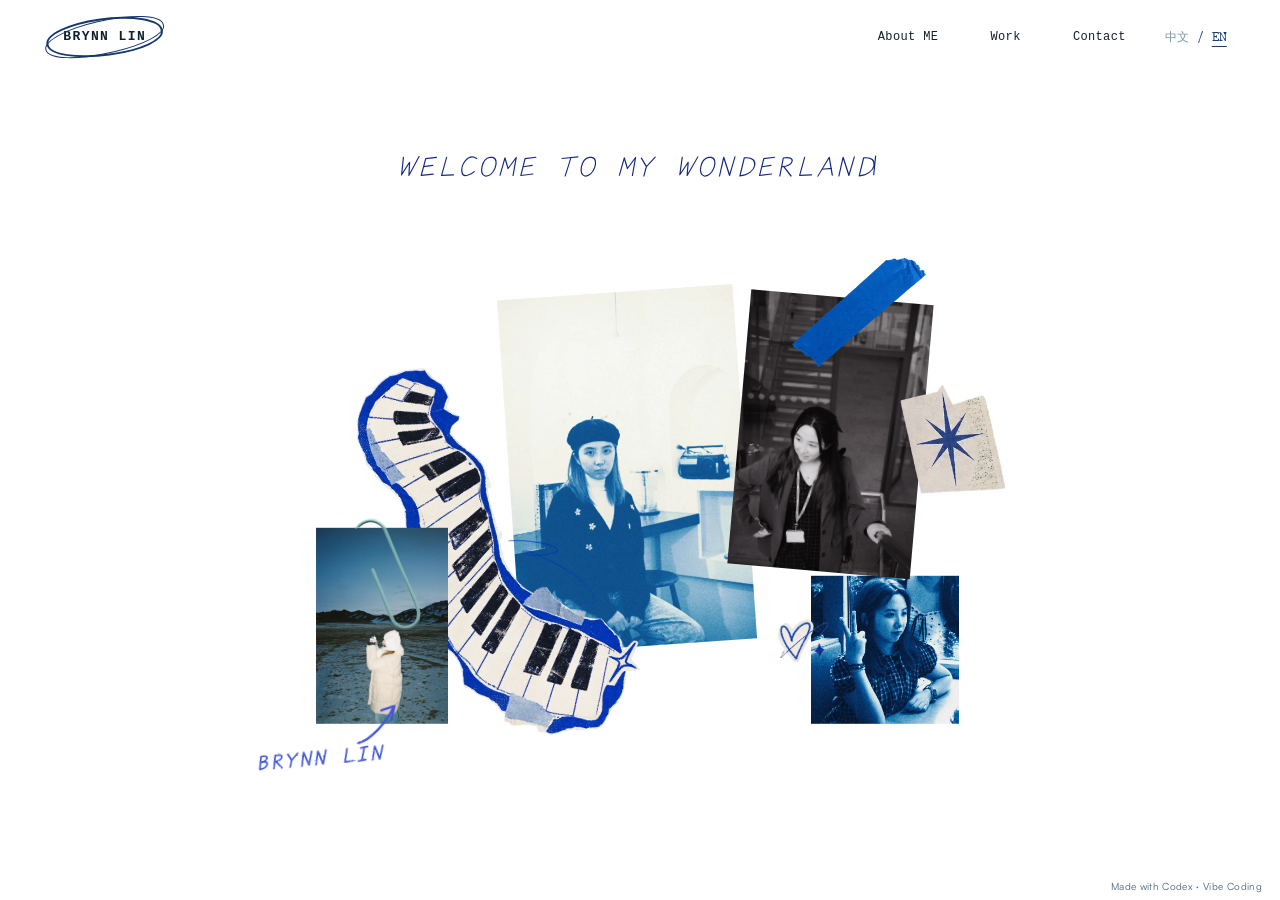
==== commit f3a08b59: "Publish personal portfolio" ====
--- a/index.html
+++ b/index.html
@@ -1,4 +1,4 @@
-<!DOCTYPE html><html lang="en"><head><meta charSet="utf-8"/><meta name="viewport" content="width=device-width, initial-scale=1"/><link rel="preload" as="image" href="/assets/hero/accents/clip-mint.png"/><link rel="preload" as="image" href="/assets/hero/saved/added-94d8ea23-c777-493c-a1fc-d36db1f6f912.webp"/><link rel="preload" as="image" href="/assets/hero/saved/added-211cf93d-4a60-400b-8afa-fc87a9233411.webp"/><link rel="preload" as="image" href="/assets/hero/saved/added-1abcced7-dc70-413a-9e42-f10ae9a16c07.webp"/><link rel="preload" as="image" href="/assets/hero/saved/added-a12c0016-6a5a-4cdb-9730-f72a4a5dd0e7.webp"/><link rel="preload" as="image" href="/assets/hero/saved/added-16345811-d6c5-46e2-bba6-16ce9f5bef00.webp"/><link rel="preload" as="image" href="/assets/hero/saved/added-79ba0dc9-da20-4ccd-af56-7c070a15f121.webp"/><link rel="preload" as="image" href="/assets/hero/saved/added-4f7b61a9-7e5d-4d35-9a6c-b808252ae80d.webp"/><link rel="preload" as="image" href="/assets/hero/saved/added-06dae0c9-1cb7-429b-a464-6527962c48d6.webp"/><link rel="preload" as="image" href="/assets/about/brynn-current.png"/><link rel="stylesheet" href="/assets/index-D_zGyeWv.css" data-rsc-css-href="/assets/index-D_zGyeWv.css" data-precedence="vite-rsc/importer-resources"/><link rel="modulepreload" href="/assets/layout-segment-context-CDx1K6ST.js" crossorigin=""/><link rel="modulepreload" href="/assets/rolldown-runtime-S-ySWqyJ.js" crossorigin=""/><link rel="modulepreload" href="/assets/index-Dl6M9i2g.js" crossorigin=""/><link rel="modulepreload" href="/assets/framework-CXnKph_e.js" crossorigin=""/><link rel="modulepreload" href="/assets/portfolio-DOKWHTWh.js" crossorigin=""/><link rel="preload" as="image" href="/assets/projects/wires/wire-1-silver.png"/><link rel="preload" as="image" href="/assets/projects/wires/wire-2-red-left.png"/><link rel="preload" as="image" href="/assets/projects/wires/wire-3-red-loop.png"/><link rel="preload" as="image" href="/assets/projects/wires/wire-4-navy.png"/><link rel="preload" as="image" href="/assets/projects/wires/wire-5-ivory.png"/><link rel="preload" as="image" href="/assets/projects/01-chatbot.png"/><link rel="preload" as="image" href="/assets/projects/collage/star-cutout.png"/><link rel="preload" as="image" href="/assets/projects/02-nlp.png"/><link rel="preload" as="image" href="/assets/projects/03-digital-transformation.png"/><link rel="preload" as="image" href="/assets/projects/04-agentic-application.png"/><link rel="preload" as="image" href="/assets/projects/05-personal-agent.png"/><link rel="preload" as="image" href="/assets/projects/brynn-thinker.png"/><title>Brynn Lin | Business × Technology</title><meta name="description" content="Consulting, data governance and AI product practice. Selected work by Brynn Lin."/><link rel="icon" href="/favicon.svg"/><script>self.__VINEXT_RSC_PARAMS__={}</script><script>self.__VINEXT_RSC_NAV__={"pathname":"/","searchParams":[]}</script><link rel="modulepreload" href="/assets/index-Dl6M9i2g.js" />
+<!DOCTYPE html><html lang="en"><head><meta charSet="utf-8"/><meta name="viewport" content="width=device-width, initial-scale=1"/><link rel="preload" as="image" href="/assets/web/0c792559fb7b94a4.webp" fetchPriority="high"/><link rel="preload" as="image" href="/assets/web/b1b08faf013b0c25.webp" fetchPriority="high"/><link rel="preload" as="image" href="/assets/web/9dfb75dee266a6d6.webp" fetchPriority="high"/><link rel="preload" as="image" href="/assets/web/4954ad4f4aece1ce.webp" fetchPriority="high"/><link rel="preload" as="image" href="/assets/web/a4ac206b8dfd259b.webp" fetchPriority="high"/><link rel="preload" as="image" href="/assets/web/8d74d79bb2d4c33e.webp" fetchPriority="high"/><link rel="preload" as="image" href="/assets/web/b7b65b7c241635e2.webp" fetchPriority="high"/><link rel="preload" as="image" href="/assets/web/6ed96eb3b19ed78f.webp" fetchPriority="high"/><link rel="preload" as="image" href="/assets/web/8c87e1b105779880.webp" fetchPriority="high"/><link rel="stylesheet" href="/assets/index-l7NP-xpL.css" data-rsc-css-href="/assets/index-l7NP-xpL.css" data-precedence="vite-rsc/importer-resources"/><link rel="modulepreload" href="/assets/layout-segment-context-C7f5sTNl.js" crossorigin=""/><link rel="modulepreload" href="/assets/rolldown-runtime-S-ySWqyJ.js" crossorigin=""/><link rel="modulepreload" href="/assets/index-DtBL0z14.js" crossorigin=""/><link rel="modulepreload" href="/assets/framework-CXnKph_e.js" crossorigin=""/><link rel="modulepreload" href="/assets/portfolio-CPvw8_4C.js" crossorigin=""/><title>Brynn Lin | Business × Technology</title><meta name="description" content="Consulting, data governance and AI product practice. Selected work by Brynn Lin."/><link rel="icon" href="/favicon.svg"/><script>self.__VINEXT_RSC_PARAMS__={}</script><script>self.__VINEXT_RSC_NAV__={"pathname":"/","searchParams":[]}</script><link rel="modulepreload" href="/assets/index-DtBL0z14.js" />
 <link rel="preload" href="/assets/Satoshi-Regular-B3SN4yqc.otf" as="font" type="font/opentype" crossorigin />
 <link rel="preload" href="/assets/Satoshi-Medium-DoW3kFbX.otf" as="font" type="font/opentype" crossorigin />
 <style data-vinext-fonts>@font-face {
@@ -20,4 +20,4 @@
 .__variable_local_0 { --font-satoshi: '__local_font_0', sans-serif; }
 :root { --font-satoshi: '__local_font_0', sans-serif; }
 </style>
-</head><body class="__variable_local_0"><main class="archive-site language-en" data-active-section="home"><header class="archive-nav"><a class="archive-wordmark" href="#home" aria-current="location">BRYNN LIN</a><nav aria-label="Main navigation"><a href="#about">About ME</a><a href="#work">Work</a><a href="#contact">Contact</a></nav><div class="language-switch" role="group" aria-label="Choose language"><button type="button" lang="zh-CN" aria-pressed="false">中文</button><span aria-hidden="true">/</span><button type="button" lang="en" aria-pressed="true">EN</button></div></header><a class="skip-link" href="#work">Skip to selected work</a><section class="archive-hero" id="home" aria-labelledby="hero-title"><div class="hero-paper"><div class="hero-pen-heading"><p><svg class="pen-lettering is-typing" viewBox="0 0 788 42" role="img" aria-label="WELCOME TO MY WONDERLAND"><g class="pen-letter" style="animation-delay:0.45s"><path d="M2 2 L3 30 L13 10 L15 31 L27 1" transform="translate(12,5) skewX(-9) rotate(-1,12,16)"></path></g><g class="pen-letter" style="animation-delay:0.54s"><path d="M23 2 L6 4 L3 31 L22 29 M5 17 L19 15" transform="translate(44,5) skewX(-9) rotate(0,12,16)"></path></g><g class="pen-letter" style="animation-delay:0.63s"><path d="M7 2 L4 31 L23 30" transform="translate(76,5) skewX(-9) rotate(1,12,16)"></path></g><g class="pen-letter" style="animation-delay:0.72s"><path d="M24 4 C9 -5 -1 14 4 27 C7 35 19 30 23 25" transform="translate(108,5) skewX(-9) rotate(-1,12,16)"></path></g><g class="pen-letter" style="animation-delay:0.81s"><path d="M13 2 C0 4 -1 30 10 32 C25 34 30 4 17 2 L13 2" transform="translate(140,5) skewX(-9) rotate(0,12,16)"></path></g><g class="pen-letter" style="animation-delay:0.8999999999999999s"><path d="M2 31 L5 3 L13 20 L23 2 L23 31" transform="translate(172,5) skewX(-9) rotate(1,12,16)"></path></g><g class="pen-letter" style="animation-delay:0.99s"><path d="M23 2 L6 4 L3 31 L22 29 M5 17 L19 15" transform="translate(204,5) skewX(-9) rotate(-1,12,16)"></path></g><g class="pen-letter" style="animation-delay:1.08s"><path d="" transform="translate(236,5) skewX(-9) rotate(0,12,16)"></path></g><g class="pen-letter" style="animation-delay:1.17s"><path d="M1 4 L26 1 M15 3 L11 32" transform="translate(268,5) skewX(-9) rotate(1,12,16)"></path></g><g class="pen-letter" style="animation-delay:1.26s"><path d="M13 2 C0 4 -1 30 10 32 C25 34 30 4 17 2 L13 2" transform="translate(300,5) skewX(-9) rotate(-1,12,16)"></path></g><g class="pen-letter" style="animation-delay:1.3499999999999999s"><path d="" transform="translate(332,5) skewX(-9) rotate(0,12,16)"></path></g><g class="pen-letter" style="animation-delay:1.44s"><path d="M2 31 L5 3 L13 20 L23 2 L23 31" transform="translate(364,5) skewX(-9) rotate(1,12,16)"></path></g><g class="pen-letter" style="animation-delay:1.53s"><path d="M1 3 L11 17 L23 2 M11 17 L9 32" transform="translate(396,5) skewX(-9) rotate(-1,12,16)"></path></g><g class="pen-letter" style="animation-delay:1.6199999999999999s"><path d="" transform="translate(428,5) skewX(-9) rotate(0,12,16)"></path></g><g class="pen-letter" style="animation-delay:1.71s"><path d="M2 2 L3 30 L13 10 L15 31 L27 1" transform="translate(460,5) skewX(-9) rotate(1,12,16)"></path></g><g class="pen-letter" style="animation-delay:1.7999999999999998s"><path d="M13 2 C0 4 -1 30 10 32 C25 34 30 4 17 2 L13 2" transform="translate(492,5) skewX(-9) rotate(-1,12,16)"></path></g><g class="pen-letter" style="animation-delay:1.89s"><path d="M3 32 L5 2 L19 31 L23 1" transform="translate(524,5) skewX(-9) rotate(0,12,16)"></path></g><g class="pen-letter" style="animation-delay:1.98s"><path d="M4 32 L6 3 C31 -1 32 29 4 32" transform="translate(556,5) skewX(-9) rotate(1,12,16)"></path></g><g class="pen-letter" style="animation-delay:2.07s"><path d="M23 2 L6 4 L3 31 L22 29 M5 17 L19 15" transform="translate(588,5) skewX(-9) rotate(-1,12,16)"></path></g><g class="pen-letter" style="animation-delay:2.16s"><path d="M4 32 L5 3 C27 -1 23 17 5 17 M8 17 L22 32" transform="translate(620,5) skewX(-9) rotate(0,12,16)"></path></g><g class="pen-letter" style="animation-delay:2.25s"><path d="M7 2 L4 31 L23 30" transform="translate(652,5) skewX(-9) rotate(1,12,16)"></path></g><g class="pen-letter" style="animation-delay:2.34s"><path d="M1 32 L15 2 L24 31 M6 21 L21 20" transform="translate(684,5) skewX(-9) rotate(-1,12,16)"></path></g><g class="pen-letter" style="animation-delay:2.43s"><path d="M3 32 L5 2 L19 31 L23 1" transform="translate(716,5) skewX(-9) rotate(0,12,16)"></path></g><g class="pen-letter" style="animation-delay:2.52s"><path d="M4 32 L6 3 C31 -1 32 29 4 32" transform="translate(748,5) skewX(-9) rotate(1,12,16)"></path></g><path class="pen-caret" d="M5 5 L2 35" style="--typing-distance:768px;--typing-duration:2.16s;--typing-steps:24"></path></svg></p></div><div class="hero-collage" aria-label="A small collection of Brynn’s photographs"><img class="hero-item hero-doodle" style="left:12.030530427631584%;top:50.297433035714285%;width:4.5%;z-index:31;--item-rotation:-22deg" src="/assets/hero/accents/clip-mint.png" alt="" aria-hidden="true" data-hero-item="clip-mint"/><div class="hero-item hero-signature hero-name-note" style="left:-4.789679276315793%;top:85.33370535714286%;width:19.473684210526315%;z-index:30;--item-rotation:-5deg" data-hero-item="name-note"><h1 id="hero-title"><svg class="pen-lettering is-crayon" viewBox="0 0 308 42" role="img" aria-label="BRYNN LIN"><defs><filter id="name-crayon" x="-10%" y="-25%" width="120%" height="150%"><feTurbulence type="fractalNoise" baseFrequency=".65" numOctaves="3" seed="7" result="grain"></feTurbulence><feDisplacementMap in="SourceGraphic" in2="grain" scale="1.8" xChannelSelector="R" yChannelSelector="G"></feDisplacementMap></filter></defs><g class="pen-letter" style="animation-delay:0.45s"><path d="M4 31 L5 3 M5 3 C23 -1 24 13 5 16 M5 16 C27 10 23 31 4 31" transform="translate(12,5) skewX(-9) rotate(-1,12,16)"></path></g><g class="pen-letter" style="animation-delay:0.54s"><path d="M4 32 L5 3 C27 -1 23 17 5 17 M8 17 L22 32" transform="translate(44,5) skewX(-9) rotate(0,12,16)"></path></g><g class="pen-letter" style="animation-delay:0.63s"><path d="M1 3 L11 17 L23 2 M11 17 L9 32" transform="translate(76,5) skewX(-9) rotate(1,12,16)"></path></g><g class="pen-letter" style="animation-delay:0.72s"><path d="M3 32 L5 2 L19 31 L23 1" transform="translate(108,5) skewX(-9) rotate(-1,12,16)"></path></g><g class="pen-letter" style="animation-delay:0.81s"><path d="M3 32 L5 2 L19 31 L23 1" transform="translate(140,5) skewX(-9) rotate(0,12,16)"></path></g><g class="pen-letter" style="animation-delay:0.8999999999999999s"><path d="" transform="translate(172,5) skewX(-9) rotate(1,12,16)"></path></g><g class="pen-letter" style="animation-delay:0.99s"><path d="M7 2 L4 31 L23 30" transform="translate(204,5) skewX(-9) rotate(-1,12,16)"></path></g><g class="pen-letter" style="animation-delay:1.08s"><path d="M6 3 L21 1 M14 2 L10 31 M3 32 L19 30" transform="translate(236,5) skewX(-9) rotate(0,12,16)"></path></g><g class="pen-letter" style="animation-delay:1.17s"><path d="M3 32 L5 2 L19 31 L23 1" transform="translate(268,5) skewX(-9) rotate(1,12,16)"></path></g></svg></h1><svg class="hero-name-arrow" viewBox="0 0 65 55" aria-hidden="true"><path d="M7 49 C22 47 43 27 54 8 M38 12 L54 8 L49 25"></path></svg></div><img class="hero-item hero-doodle" style="left:3.9824218750000098%;top:52.26116071428571%;width:18.734888980263158%;z-index:28;--item-rotation:0deg" src="/assets/hero/saved/added-94d8ea23-c777-493c-a1fc-d36db1f6f912.webp" alt="" aria-hidden="true" data-hero-item="added-94d8ea23-c777-493c-a1fc-d36db1f6f912"/><img class="hero-item hero-doodle" style="left:31.462890625000004%;top:16.818080357142854%;width:33.58809621710526%;z-index:22;--item-rotation:-4deg" src="/assets/hero/saved/added-211cf93d-4a60-400b-8afa-fc87a9233411.webp" alt="" aria-hidden="true" data-hero-item="added-211cf93d-4a60-400b-8afa-fc87a9233411"/><img class="hero-item hero-doodle" style="left:64.08264802631577%;top:17.55691964285715%;width:25.99814967105263%;z-index:33;--item-rotation:5deg" src="/assets/hero/saved/added-1abcced7-dc70-413a-9e42-f10ae9a16c07.webp" alt="" aria-hidden="true" data-hero-item="added-1abcced7-dc70-413a-9e42-f10ae9a16c07"/><img class="hero-item hero-doodle" style="left:86.63558799342105%;top:29.94921875%;width:16%;z-index:34;--item-rotation:0deg" src="/assets/hero/saved/added-a12c0016-6a5a-4cdb-9730-f72a4a5dd0e7.webp" alt="" aria-hidden="true" data-hero-item="added-a12c0016-6a5a-4cdb-9730-f72a4a5dd0e7"/><img class="hero-item hero-doodle" style="left:-1.2642886513157876%;top:37.72935267857141%;width:57%;z-index:27;--item-rotation:41deg" src="/assets/hero/saved/added-16345811-d6c5-46e2-bba6-16ce9f5bef00.webp" alt="" aria-hidden="true" data-hero-item="added-16345811-d6c5-46e2-bba6-16ce9f5bef00"/><img class="hero-item hero-doodle" style="left:74.34477796052632%;top:59.5625%;width:20.955489309210527%;z-index:32;--item-rotation:0deg" src="/assets/hero/saved/added-79ba0dc9-da20-4ccd-af56-7c070a15f121.webp" alt="" aria-hidden="true" data-hero-item="added-79ba0dc9-da20-4ccd-af56-7c070a15f121"/><img class="hero-item hero-doodle" style="left:69.25277549342103%;top:65.75390624999999%;width:8.001130756578947%;z-index:35;--item-rotation:0deg" src="/assets/hero/saved/added-4f7b61a9-7e5d-4d35-9a6c-b808252ae80d.webp" alt="" aria-hidden="true" data-hero-item="added-4f7b61a9-7e5d-4d35-9a6c-b808252ae80d"/><img class="hero-item hero-doodle" style="left:70.29409950657895%;top:11.573660714285714%;width:20%;z-index:36;--item-rotation:-67deg" src="/assets/hero/saved/added-06dae0c9-1cb7-429b-a464-6527962c48d6.webp" alt="" aria-hidden="true" data-hero-item="added-06dae0c9-1cb7-429b-a464-6527962c48d6"/></div></div></section><section class="archive-about about-page about-triptych" id="about" aria-label="About ME"><div class="about-details profile-board profile-editorial"><div class="profile-sheet-backdrop" data-profile-decoration="profile-paper" aria-hidden="true"></div><div class="profile-row profile-row-background" data-profile-group="top"><section class="profile-module profile-education" aria-label="Education"><div class="profile-module-tint" data-profile-decoration="module-background-education" aria-hidden="true"></div><h3 class="profile-heading" data-profile-title="education"><span>Education</span></h3><ul class="education-notes"><li><strong><span data-about-content="school-1" class="about-textbox"><span aria-hidden="true" data-about-decoration="school-1-decoration" class="about-school-marker"></span><span class="about-text-value">Imperial College London</span></span></strong><span data-about-content="degree-1" class="about-textbox"><span class="about-text-value">MSc. Economics and Strategy for Business</span></span></li><li><strong><span data-about-content="school-2" class="about-textbox"><span aria-hidden="true" data-about-decoration="school-2-decoration" class="about-school-marker"></span><span class="about-text-value">University of Nottingham Ningbo China</span></span></strong><span data-about-content="degree-2" class="about-textbox"><span class="about-text-value">BA. International Business with Communications</span></span></li></ul></section><section class="profile-module profile-career" aria-label="Career Direction"><div class="profile-module-tint" data-profile-decoration="module-background-career" aria-hidden="true"></div><h3 class="profile-heading" data-profile-title="career"><span>Career direction</span></h3><div class="profile-career-route"><ul><li><span data-about-content="career-ai-direction" class="about-textbox"><span aria-hidden="true" data-about-decoration="career-ai-direction-decoration" class="about-hand-circle"></span><span class="about-text-value">AI Strategy and Solutions</span></span></li><li><span data-about-content="career-ai-commercialisation" class="about-textbox"><span aria-hidden="true" data-about-decoration="career-ai-commercialisation-decoration" class="about-hand-circle"></span><span class="about-text-value">AI Commercialisation</span></span></li></ul></div></section></div><div class="profile-row profile-row-technical" data-profile-group="middle"><section class="profile-module profile-technical" aria-label="Technical Skills"><div class="profile-module-tint" data-profile-decoration="module-background-technical" aria-hidden="true"></div><h3 class="profile-heading" data-profile-title="technical"><span>Technical skills</span></h3><div class="technical-card" data-profile-decoration="technical-card"><div class="technical-card-caption"><span data-about-content="technical-card-caption" class="about-textbox"><span class="about-text-value">TOOLS &amp; CAPABILITIES</span></span></div><section class="technical-category" aria-label="AI &amp; AUTOMATION"><h4 class="technical-category-title"><span>01</span><span data-about-content="technical-group-ai" class="about-textbox"><span class="about-text-value">AI &amp; AUTOMATION</span></span></h4><ul class="technical-grid"><li class="technical-entry"><div class="technical-label"><span data-about-content="technical-v2-codex" class="about-textbox"><span class="about-text-value">Codex / Claude Code</span></span><span class="technical-percent">85<!-- -->%</span></div><div class="technical-meter" data-profile-decoration="meter-codex" role="meter" aria-label="Codex / Claude Code" aria-valuemin="0" aria-valuemax="100" aria-valuenow="85" style="--proficiency:85%"><span></span></div><small class="technical-tools"><span data-about-content="technical-description-codex" class="about-textbox"><span class="about-text-value">AI-Assisted Development &amp; Prototyping</span></span></small></li><li class="technical-entry"><div class="technical-label"><span data-about-content="technical-v2-openclaw" class="about-textbox"><span class="about-text-value">OpenClaw</span></span><span class="technical-percent">80<!-- -->%</span></div><div class="technical-meter" data-profile-decoration="meter-openclaw" role="meter" aria-label="OpenClaw" aria-valuemin="0" aria-valuemax="100" aria-valuenow="80" style="--proficiency:80%"><span></span></div><small class="technical-tools"><span data-about-content="technical-description-openclaw" class="about-textbox"><span class="about-text-value">Agent Development &amp; Skill Design</span></span></small></li><li class="technical-entry"><div class="technical-label"><span data-about-content="technical-v2-obsidian" class="about-textbox"><span class="about-text-value">Obsidian</span></span><span class="technical-percent">85<!-- -->%</span></div><div class="technical-meter" data-profile-decoration="meter-obsidian" role="meter" aria-label="Obsidian" aria-valuemin="0" aria-valuemax="100" aria-valuenow="85" style="--proficiency:85%"><span></span></div><small class="technical-tools"><span data-about-content="technical-description-obsidian" class="about-textbox"><span class="about-text-value">Knowledge Base Architecture</span></span></small></li></ul></section><section class="technical-category" aria-label="DATA &amp; PRODUCTIVITY"><h4 class="technical-category-title"><span>02</span><span data-about-content="technical-group-data" class="about-textbox"><span class="about-text-value">DATA &amp; PRODUCTIVITY</span></span></h4><ul class="technical-grid"><li class="technical-entry"><div class="technical-label"><span data-about-content="technical-v2-excel" class="about-textbox"><span class="about-text-value">Excel</span></span><span class="technical-percent">90<!-- -->%</span></div><div class="technical-meter" data-profile-decoration="meter-excel" role="meter" aria-label="Excel" aria-valuemin="0" aria-valuemax="100" aria-valuenow="90" style="--proficiency:90%"><span></span></div><small class="technical-tools"><span data-about-content="technical-description-excel" class="about-textbox"><span class="about-text-value">Data Analysis &amp; Automation</span></span></small></li><li class="technical-entry"><div class="technical-label"><span data-about-content="technical-v2-powerpoint" class="about-textbox"><span class="about-text-value">PowerPoint</span></span><span class="technical-percent">92<!-- -->%</span></div><div class="technical-meter" data-profile-decoration="meter-powerpoint" role="meter" aria-label="PowerPoint" aria-valuemin="0" aria-valuemax="100" aria-valuenow="92" style="--proficiency:92%"><span></span></div><small class="technical-tools"><span data-about-content="technical-description-powerpoint" class="about-textbox"><span class="about-text-value">Business Presentation &amp; Storytelling</span></span></small></li><li class="technical-entry"><div class="technical-label"><span data-about-content="technical-v2-sql" class="about-textbox"><span class="about-text-value">SQL</span></span><span class="technical-percent">75<!-- -->%</span></div><div class="technical-meter" data-profile-decoration="meter-sql" role="meter" aria-label="SQL" aria-valuemin="0" aria-valuemax="100" aria-valuenow="75" style="--proficiency:75%"><span></span></div><small class="technical-tools"><span data-about-content="technical-description-sql" class="about-textbox"><span class="about-text-value">Data Querying &amp; Analysis</span></span></small></li></ul></section><section class="technical-category" aria-label="CREATIVE TECHNOLOGY"><h4 class="technical-category-title"><span>03</span><span data-about-content="technical-group-creative" class="about-textbox"><span class="about-text-value">CREATIVE TECHNOLOGY</span></span></h4><ul class="technical-grid"><li class="technical-entry"><div class="technical-label"><span data-about-content="technical-v2-photoshop" class="about-textbox"><span class="about-text-value">Photoshop</span></span><span class="technical-percent">85<!-- -->%</span></div><div class="technical-meter" data-profile-decoration="meter-photoshop" role="meter" aria-label="Photoshop" aria-valuemin="0" aria-valuemax="100" aria-valuenow="85" style="--proficiency:85%"><span></span></div><small class="technical-tools"><span data-about-content="technical-description-photoshop" class="about-textbox"><span class="about-text-value">Visual Design &amp; Image Editing</span></span></small></li><li class="technical-entry"><div class="technical-label"><span data-about-content="technical-v2-ai-video" class="about-textbox"><span class="about-text-value">AI Video Production</span></span><span class="technical-percent">80<!-- -->%</span></div><div class="technical-meter" data-profile-decoration="meter-ai-video" role="meter" aria-label="AI Video Production" aria-valuemin="0" aria-valuemax="100" aria-valuenow="80" style="--proficiency:80%"><span></span></div><small class="technical-tools"><span data-about-content="technical-description-ai-video" class="about-textbox"><span class="about-text-value">AI Content Creation &amp; Editing</span></span></small></li></ul></section></div></section></div><div class="profile-row profile-row-strengths" data-profile-group="bottom"><section class="profile-module profile-personal" aria-label="Personal Skills"><div class="profile-module-tint" data-profile-decoration="module-background-personal" aria-hidden="true"></div><h3 class="profile-heading" data-profile-title="personal"><span>Personal skills</span></h3><ul class="personal-pills"><li><span data-about-content="personal-creativity" class="about-textbox"><span class="about-text-value">Creativity</span></span></li><li><span data-about-content="personal-adaptability" class="about-textbox"><span class="about-text-value">Adaptability</span></span></li><li><span data-about-content="personal-collaboration" class="about-textbox"><span class="about-text-value">Collaboration</span></span></li><li><span data-about-content="personal-responsibility" class="about-textbox"><span class="about-text-value">Responsibility</span></span></li><li><span data-about-content="personal-executive-communication" class="about-textbox"><span class="about-text-value">Executive Communication</span></span></li></ul></section><section class="profile-module profile-skillset" aria-label="Skill Set"><div class="profile-module-tint" data-profile-decoration="module-background-skillset" aria-hidden="true"></div><h3 class="profile-heading" data-profile-title="skillset"><span>Skill set</span></h3><ul class="skillset-stack"><li><span data-about-content="skillset-business-analysis" class="about-textbox"><span class="about-text-value">Business Analysis</span></span></li><li><span data-about-content="skillset-business-development" class="about-textbox"><span class="about-text-value">Business Development</span></span></li><li><span data-about-content="skillset-ai-solution" class="about-textbox"><span class="about-text-value">AI Solution Design &amp; Implementation</span></span></li><li><span data-about-content="skillset-digital-transformation" class="about-textbox"><span class="about-text-value">Enterprise Digital Transformation</span></span></li><li><span data-about-content="skillset-project-management" class="about-textbox"><span class="about-text-value">Project Management</span></span></li></ul></section></div></div><div class="about-portrait-column"><figure class="about-head-portrait"><img src="/assets/about/brynn-current.png" alt="Blue collage portrait of Brynn"/></figure><ul class="about-trait-arc" aria-label="My personality and interests"><li class="trait-learner"><span aria-hidden="true">★</span><span>Lifelong Learner</span></li><li class="trait-explorer"><span aria-hidden="true">★</span><span>AI Explorer</span></li><li class="trait-curious"><span aria-hidden="true">★</span><span>Curious Soul</span></li><li class="trait-enfj"><span aria-hidden="true">★</span><span><span data-about-content="trait-enfj" class="about-textbox"><span class="about-text-value">Typical ENFJ</span></span></span></li><li class="trait-virgo"><span aria-hidden="true">★</span><span><span data-about-content="trait-virgo" class="about-textbox"><span class="about-text-value">Not-so-typical Virgo</span></span></span></li></ul></div></section><section class="project-wall" id="work" aria-labelledby="project-wall-title"><h2 id="project-wall-title" class="hero-hidden-title">Selected projects</h2><div class="project-stage"><div class="project-wires" aria-hidden="true"><img class="project-wire" style="left:26.225492440345775%;top:20.812836711755363%;width:10%;height:65.7%;transform:rotate(-85deg) scaleX(-1) scaleY(-1)" src="/assets/projects/wires/wire-1-silver.png" alt=""/><img class="project-wire" style="left:35.52493541319206%;top:15.159470563156464%;width:7.5%;height:45.6%;transform:rotate(-48deg) scaleX(1) scaleY(1)" src="/assets/projects/wires/wire-2-red-left.png" alt=""/><img class="project-wire" style="left:48.144445534517146%;top:34.334521917755126%;width:3.5%;height:18.4%;transform:rotate(1deg) scaleX(1) scaleY(1)" src="/assets/projects/wires/wire-3-red-loop.png" alt=""/><img class="project-wire" style="left:59.153776556896354%;top:6.048389597302427%;width:10.1%;height:60.9%;transform:rotate(59deg) scaleX(1) scaleY(1)" src="/assets/projects/wires/wire-4-navy.png" alt=""/><img class="project-wire" style="left:60.974634008088344%;top:34.411146854773065%;width:8.7%;height:58.4%;transform:rotate(-71deg) scaleX(-1) scaleY(1)" src="/assets/projects/wires/wire-5-ivory.png" alt=""/></div><div class="project-posters" aria-label="Project posters"><button class="project-poster poster-1" style="left:8.943100384795667%;top:33.84343630091857%" aria-label="Open AI for User Experience in UK Digital Banking"><span class="poster-inner"><span class="poster-front"><img src="/assets/projects/01-chatbot.png" alt=""/><span class="poster-open">Open<!-- --> ↗</span></span><span class="poster-back poster-case-study"><img class="project-card-star" src="/assets/projects/collage/star-cutout.png" alt="" aria-hidden="true"/><span class="case-eyebrow">CASE<!-- --> / <!-- -->01</span><strong>AI for User Experience in UK Digital Banking</strong><span class="case-meta">2021 · London, UK</span><em>Fintech · AI use cases</em><div class="case-body case-body-banking"><section><h3>01 / <!-- -->AI context</h3><p>In 2021, commercial AI centred on machine learning, deep learning and NLP, often combined with business rules and automation to address clearly defined tasks.</p></section><section><h3>02 / <!-- -->Project overview</h3><p>Studied opportunities to improve user experience with AI and machine learning in the competition between UK digital and traditional banks.</p></section><section><h3>03 / <!-- -->My contribution</h3><div class="case-tasks"><div class="case-task"><b>Customer research and needs analysis</b><p>Mapped customer journeys across younger, general and older customer segments, using their behaviour and financial needs to identify pain points in onboarding, payments, credit, savings, wealth management and customer service.</p></div><div class="case-task"><b>AI use-case planning</b><p>Explored OCR, NLP, machine learning, predictive analytics and rule-based chatbots. Designed capability roadmaps for document review, credit scoring and loan pricing, automated customer service and intelligent financial management.</p></div><div class="case-task"><b>Implementation strategy and risk assessment</b><p>Assessed technology maturity, development costs, differentiation and data security. Proposed build-versus-buy strategies, human review, model monitoring, privacy safeguards and phased implementation.</p></div></div></section></div></span></span></button><button class="project-poster poster-2" style="left:26.19492462147225%;top:0.8886864850199605%" aria-label="Open Call Centre NLP Intent Analysis"><span class="poster-inner"><span class="poster-front"><img src="/assets/projects/02-nlp.png" alt=""/><span class="poster-open">Open<!-- --> ↗</span></span><span class="poster-back poster-case-study"><img class="project-card-star" src="/assets/projects/collage/star-cutout.png" alt="" aria-hidden="true"/><span class="case-eyebrow">CASE<!-- --> / <!-- -->02</span><strong>Call Centre NLP Intent Analysis</strong><span class="case-meta">2022–2023 · Beijing, China</span><em>NLP intent classification · Business data analysis</em><div class="case-body case-body-nlp"><section><h3>01 / <!-- -->AI context</h3><p>In 2022, intent classification was a common enterprise NLP application, including in call centres. Text classification helped turn unstructured conversations into measurable business data.</p></section><section><h3>02 / <!-- -->Project overview</h3><p>Used NLP tools to identify the purpose of each call from existing transcripts. Designed a call-intent taxonomy to help business teams understand customer needs and improve service strategies.</p></section><section><h3>03 / <!-- -->My contribution</h3><div class="case-tasks"><div class="case-task"><b>Intent taxonomy design</b><p>Helped build a hierarchical call-intent taxonomy, defining labels and boundaries around business scenarios. Analysed intent distributions and trends to identify frequent customer needs and service pain points.</p></div><div class="case-task"><b>NLP classification improvement</b><p>Combined classification results with business feedback to identify incorrect or missed classifications and unclear boundaries. Documented representative cases for the technical team and helped refine classification rules and validate results.</p></div><div class="case-task"><b>Business insights and applications</b><p>Analysed classified calls and produced customer insights and recurring reports to inform customer service processes, pre-sales and after-sales support, and product strategy.</p></div></div></section></div></span></span></button><button class="project-poster poster-3" style="left:52.128622039090004%;top:-1.221813108019069%" aria-label="Open Enterprise Finance Digital Transformation"><span class="poster-inner"><span class="poster-front"><img src="/assets/projects/03-digital-transformation.png" alt=""/><span class="poster-open">Open<!-- --> ↗</span></span><span class="poster-back poster-case-study"><img class="project-card-star" src="/assets/projects/collage/star-cutout.png" alt="" aria-hidden="true"/><span class="case-eyebrow">CASE<!-- --> / <!-- -->03</span><strong>Enterprise Finance Digital Transformation</strong><span class="case-meta">2023–2026 · Beijing, China</span><em>Digital transformation · Enterprise platforms · Data architecture · Process optimisation</em><div class="case-body case-body-transformation"><section><h3>01 / <!-- -->AI context</h3><p>Since 2023, generative AI has increasingly entered enterprise management. Digital transformation has shifted from building systems towards data-driven operations and intelligent decisions. Quality data assets, standardised processes and connected architectures are foundations for AI at scale.</p></section><section><h3>02 / <!-- -->Project overview</h3><p>Supported finance transformation in large enterprises facing inconsistent data standards, weak links between business and finance systems, and limited traceability of management information. Work covered process optimisation, data architecture and intelligent application planning. Unified data standards, mapped cross-system data flows and designed business rules and processing logic to automate information capture, transfer and processing across business systems, ERP and finance platforms, laying foundations for analytics and AI.</p></section><section><h3>03 / <!-- -->My contribution</h3><div class="case-tasks"><div class="case-task"><b>Transformation planning</b><p>Contributed to current-state research, industry benchmarking and gap analysis. Identified issues in management, process coordination and system development, and supported transformation roadmaps, phased objectives and implementation plans for management decisions.</p></div><div class="case-task"><b>Process design and optimisation</b><p>Mapped core scenarios and end-to-end processes for the finance platform. Identified business–finance touchpoints, information gaps and control requirements. Designed standardised workflows, data flows and system rules to align processes with system capabilities.</p></div><div class="case-task"><b>Data architecture and standards</b><p>Helped design business–finance data architecture around key business objects and management needs. Mapped master data, documents, fields and cross-system relationships, defining sources, standards, processing logic and transfer paths to support automated collection, transfer and traceability.</p></div><div class="case-task"><b>Intelligent finance and AI planning</b><p>Planned document review and data governance use cases around the finance platform and AI. Translated management needs and process pain points into system functions, data requirements and rules for future implementation and AI integration.</p></div></div></section></div></span></span></button><button class="project-poster poster-4" style="left:81.81043853625036%;top:3.968993449866284%" aria-label="Open Enterprise AI Bidding Agent System"><span class="poster-inner"><span class="poster-front"><img src="/assets/projects/04-agentic-application.png" alt=""/><span class="poster-open">Open<!-- --> ↗</span></span><span class="poster-back poster-case-study"><img class="project-card-star" src="/assets/projects/collage/star-cutout.png" alt="" aria-hidden="true"/><span class="case-eyebrow">CASE<!-- --> / <!-- -->04</span><strong>Enterprise AI Bidding Agent System</strong><span class="case-meta">2025–2026</span><em>Enterprise AI Applications · Multi-Agent</em><div class="case-body case-body-agents"><section><h3>01 / <!-- -->AI Context</h3><p>Enterprise AI is moving from standalone tools to end-to-end workflows. Successful adoption requires reliable, business-ready automation with clear human oversight.</p></section><section><h3>02 / <!-- -->Practice Overview</h3><p>Helped design an internal bidding system to address scattered materials, repetitive drafting and slow reviews. Knowledge, Bidding and Compliance agents combine RAG, context engineering, tools/skills and human checkpoints to automate bid preparation and review.</p></section><section><h3>03 / <!-- -->My Contribution</h3><div class="case-tasks"><div class="case-task"><b>1. Product &amp; Workflow Design</b><p>Mapped the bidding workflow, identified repetitive and high-risk tasks, and defined automation boundaries, human decision points and agent responsibilities.</p></div><div class="case-task"><b>2. Business Knowledge Base</b><p>Designed shared and team-level repositories for credentials, personnel records and project materials, with tiered access and cross-team reuse. Planned automated ingestion, version control, periodic checks and human-led resolution of missing, expired or conflicting records.</p></div><div class="case-task"><b>3. AI Document Generation</b><p>Combined SQL personnel matching, direct reuse of project evidence and RAG-based technical drafting. Designed skills/tools for chapter planning, retrieval, generation and assembly, producing complete Word bids with human confirmation at key stages.</p></div><div class="case-task"><b>4. AI Compliance Review</b><p>Designed five review dimensions: eligibility, completeness, consistency, technical/commercial responsiveness and estimated scoring. Linked issue lists, human corrections and repeated reviews into a bid quality control loop.</p></div></div></section></div></span></span></button><button class="project-poster poster-5" style="left:84.87020613274905%;top:52.62816169915895%" aria-label="Open Personal Agent: Knowledge Management &amp; Learning Assistant"><span class="poster-inner"><span class="poster-front"><img src="/assets/projects/05-personal-agent.png" alt=""/><span class="poster-open">Open<!-- --> ↗</span></span><span class="poster-back poster-case-study"><img class="project-card-star" src="/assets/projects/collage/star-cutout.png" alt="" aria-hidden="true"/><span class="case-eyebrow">CASE<!-- --> / <!-- -->05</span><strong>Personal Agent: Knowledge Management &amp; Learning Assistant</strong><span class="case-meta">2026–Present</span><em>Personal agents · Consumer AI practice · Personal productivity</em><div class="case-body case-body-personal-ai"><section><h3>01 / <!-- -->AI context</h3><p>As language models evolve towards tool use, planning and autonomous execution, consumer AI is moving from chatbots to personal agents with personalisation, long-term memory and task execution. By connecting personal knowledge, tools and daily workflows, AI can become a digital assistant that continuously understands needs and helps with complex tasks.</p></section><section><h3>02 / <!-- -->Practice overview</h3><p>Built and continue to iterate a personal AI agent with the open-source Nanobot framework, exploring consumer agent experiences. Docker deployment and a persistent Feishu WebSocket connection enable natural-language interaction. An Obsidian / LLM Wiki knowledge base and modular skills support information gathering, knowledge management, career development and daily tasks, connecting execution, knowledge capture and feedback.</p></section><section><h3>03 / <!-- -->My contribution</h3><p class="case-contribution-intro">Built a personal AI assistant with Nanobot and LLM Wiki to connect scattered information, retain learning and reuse knowledge through a collection → understanding → archiving → retrieval workflow.</p><div class="case-tasks"><div class="case-task"><b>Scenarios &amp; Requirements</b><p>Mapped workflows for AI news tracking, video learning and topic research, defining the agent’s task boundaries and deliverables.</p></div><div class="case-task"><b>Knowledge Base</b><p>Organised source materials, topic knowledge and long-term memory in LLM Wiki, making news summaries, video transcripts and research easy to retain, retrieve and reuse.</p></div><div class="case-task"><b>Agent Capabilities</b><p>Packaged information retrieval, summarisation, video transcription and archiving as skills, with defined triggers, steps and outputs for natural-language requests or scheduled runs.</p></div></div></section></div></span></span></button></div><img class="project-thinker" style="left:50%;top:47%;width:20%;bottom:auto" src="/assets/projects/brynn-thinker.png" alt="Brynn thinking beneath the project threads"/></div><div class="project-experience-mark" aria-hidden="true">MY<br/>EXPERIENCE<span class="project-experience-subtitle">IN THE EVOLUTION OF AI</span></div></section><section class="archive-contact contact-envelope-page" id="contact" aria-labelledby="contact-title"><div class="contact-card"><h2 id="contact-title">LET’S GET<br/>IN TOUCH</h2><a href="mailto:linxiaoyan0828@gmail.com">linxiaoyan0828@gmail.com <span>↗</span></a></div><figure class="contact-envelope"><a href="mailto:linxiaoyan0828@gmail.com" class="contact-envelope-link" aria-label="Email Brynn"><img src="/assets/contact/blue-envelope-hello-v1.png" alt="A hand-drawn blue envelope with a note reading Say hello!" width="1415" height="1111" loading="lazy" decoding="async"/></a></figure><footer>© Brynn Lin · 2026 <a href="#home">Back to top<!-- --> ↑</a></footer></section><small class="site-credit">Made with Codex · Vibe Coding</small><div class="site-loader" role="status" aria-label="Loading website"><svg class="site-loader-star" viewBox="0 0 64 64" aria-hidden="true" focusable="false"><path d="M32 3 37 23 52 12 41 28 61 32 41 37 53 53 37 42 32 61 27 41 11 53 23 37 3 32 23 27 12 11 27 23Z" fill="currentColor"></path></svg></div><svg width="0" height="0" aria-hidden="true" class="about-editor-filter"><defs><filter id="about-editor-tint" color-interpolation-filters="sRGB"><feColorMatrix type="matrix" values="0 0 0 0 0 0 0 0 0 0.1843137254901961 0 0 0 0 0.35294117647058826 0 0 0 1 0"></feColorMatrix></filter></defs></svg></main><script id="_R_">import("/assets/index-Dl6M9i2g.js")</script></body></html><script>self.__VINEXT_RSC_CHUNKS__=self.__VINEXT_RSC_CHUNKS__||[];self.__VINEXT_RSC_CHUNKS__.push("2:I[\"8c0f216c4604\",[],\"Children\",1]\n3:I[\"15c18cfaeeff\",[],\"LayoutSegmentProvider\",1]\n4:I[\"8c0f216c4604\",[],\"Slot\",1]\n5:I[\"593f344dc510\",[],\"RedirectBoundary\",1]\n:HL[\"/assets/index-D_zGyeWv.css\",\"style\"]\n0:{\"__route\":\"route:/\",\"__interceptionContext\":null,\"__layoutIds\":[\"layout:/\"],\"__rootLayout\":\"/\",\"page:/\":\"$L1\",\"layout:/\":[[[[\"$\",\"link\",\"css:/assets/index-D_zGyeWv.css\",{\"rel\":\"stylesheet\",\"precedence\":\"vite-rsc/importer-resources\",\"href\":\"/assets/index-D_zGyeWv.css\",\"data-rsc-css-href\":\"/assets/index-D_zGyeWv.css\"}],\"$undefined\"],[\"$\",\"html\",null,{\"lang\":\"en\",\"children\":[\"$\",\"body\",null,{\"className\":\"__variable_local_0\",\"children\":[\"$\",\"$L2\",null,{}]}]}]],null],\"route:/\":[[[\"$\",\"meta\",null,{\"charSet\":\"utf-8\"}],[[\"$\",\"title\",\"0\",{\"children\":\"Brynn Lin | Business × Technology\"}],[\"$\",\"meta\",\"1\",{\"name\":\"description\",\"content\":\"Consulting, data governance and AI product practice. Selected work by Brynn Lin.\"}],[\"$\",\"link\",\"2\",{\"rel\":\"icon\",\"href\":\"/favicon.svg\"}]],[[\"$\",\"meta\",\"0\",{\"name\":\"viewport\",\"content\":\"width=device-width, initial-scale=1\"}]]],[\"$\",\"$L3\",null,{\"segmentMap\":{\"children\":[]},\"children\":[\"$\",\"$L4\",null,{\"id\":\"layout:/\",\"parallelSlots\":\"$undefined\",\"children\":[\"$\",\"$L5\",null,{\"children\":[\"$\",\"$L3\",null,{\"segmentMap\":{\"children\":[]},\"children\":[\"$\",\"$L4\",null,{\"id\":\"page:/\"}]}]}]}]}]],\"__layoutFlags\":{\"layout:/\":\"s\"},\"__artifactCompatibility\":{\"schemaVersion\":1,\"graphVersion\":\"app-route-graph:4uhn5s1wvoptc\",\"deploymentVersion\":\"d407c041-b1ef-476b-a6ba-e5d688257105\",\"appElementsSchemaVersion\":1,\"rscPayloadSchemaVersion\":1,\"rootBoundaryId\":\"/\",\"renderEpoch\":null}}\n")</script><script>self.__VINEXT_RSC_CHUNKS__=self.__VINEXT_RSC_CHUNKS__||[];self.__VINEXT_RSC_CHUNKS__.push("6:I[\"dc888f93dc13\",[],\"Portfolio\",1]\n1:[\"$\",\"$L6\",null,{}]\n")</script><script>self.__VINEXT_RSC_DONE__=true</script>+</head><body class="__variable_local_0"><main class="archive-site language-en" data-active-section="home"><header class="archive-nav"><a class="archive-wordmark" href="#home" aria-current="location">BRYNN LIN</a><nav aria-label="Main navigation"><a href="#about">About ME</a><a href="#work">Work</a><a href="#contact">Contact</a></nav><div class="language-switch" role="group" aria-label="Choose language"><button type="button" lang="zh-CN" aria-pressed="false">中文</button><span aria-hidden="true">/</span><button type="button" lang="en" aria-pressed="true">EN</button></div></header><a class="skip-link" href="#work">Skip to selected work</a><section class="archive-hero" id="home" aria-labelledby="hero-title"><div class="hero-paper"><div class="hero-pen-heading"><p><svg class="pen-lettering is-typing" viewBox="0 0 788 42" role="img" aria-label="WELCOME TO MY WONDERLAND"><g class="pen-letter" style="animation-delay:0.45s"><path d="M2 2 L3 30 L13 10 L15 31 L27 1" transform="translate(12,5) skewX(-9) rotate(-1,12,16)"></path></g><g class="pen-letter" style="animation-delay:0.54s"><path d="M23 2 L6 4 L3 31 L22 29 M5 17 L19 15" transform="translate(44,5) skewX(-9) rotate(0,12,16)"></path></g><g class="pen-letter" style="animation-delay:0.63s"><path d="M7 2 L4 31 L23 30" transform="translate(76,5) skewX(-9) rotate(1,12,16)"></path></g><g class="pen-letter" style="animation-delay:0.72s"><path d="M24 4 C9 -5 -1 14 4 27 C7 35 19 30 23 25" transform="translate(108,5) skewX(-9) rotate(-1,12,16)"></path></g><g class="pen-letter" style="animation-delay:0.81s"><path d="M13 2 C0 4 -1 30 10 32 C25 34 30 4 17 2 L13 2" transform="translate(140,5) skewX(-9) rotate(0,12,16)"></path></g><g class="pen-letter" style="animation-delay:0.8999999999999999s"><path d="M2 31 L5 3 L13 20 L23 2 L23 31" transform="translate(172,5) skewX(-9) rotate(1,12,16)"></path></g><g class="pen-letter" style="animation-delay:0.99s"><path d="M23 2 L6 4 L3 31 L22 29 M5 17 L19 15" transform="translate(204,5) skewX(-9) rotate(-1,12,16)"></path></g><g class="pen-letter" style="animation-delay:1.08s"><path d="" transform="translate(236,5) skewX(-9) rotate(0,12,16)"></path></g><g class="pen-letter" style="animation-delay:1.17s"><path d="M1 4 L26 1 M15 3 L11 32" transform="translate(268,5) skewX(-9) rotate(1,12,16)"></path></g><g class="pen-letter" style="animation-delay:1.26s"><path d="M13 2 C0 4 -1 30 10 32 C25 34 30 4 17 2 L13 2" transform="translate(300,5) skewX(-9) rotate(-1,12,16)"></path></g><g class="pen-letter" style="animation-delay:1.3499999999999999s"><path d="" transform="translate(332,5) skewX(-9) rotate(0,12,16)"></path></g><g class="pen-letter" style="animation-delay:1.44s"><path d="M2 31 L5 3 L13 20 L23 2 L23 31" transform="translate(364,5) skewX(-9) rotate(1,12,16)"></path></g><g class="pen-letter" style="animation-delay:1.53s"><path d="M1 3 L11 17 L23 2 M11 17 L9 32" transform="translate(396,5) skewX(-9) rotate(-1,12,16)"></path></g><g class="pen-letter" style="animation-delay:1.6199999999999999s"><path d="" transform="translate(428,5) skewX(-9) rotate(0,12,16)"></path></g><g class="pen-letter" style="animation-delay:1.71s"><path d="M2 2 L3 30 L13 10 L15 31 L27 1" transform="translate(460,5) skewX(-9) rotate(1,12,16)"></path></g><g class="pen-letter" style="animation-delay:1.7999999999999998s"><path d="M13 2 C0 4 -1 30 10 32 C25 34 30 4 17 2 L13 2" transform="translate(492,5) skewX(-9) rotate(-1,12,16)"></path></g><g class="pen-letter" style="animation-delay:1.89s"><path d="M3 32 L5 2 L19 31 L23 1" transform="translate(524,5) skewX(-9) rotate(0,12,16)"></path></g><g class="pen-letter" style="animation-delay:1.98s"><path d="M4 32 L6 3 C31 -1 32 29 4 32" transform="translate(556,5) skewX(-9) rotate(1,12,16)"></path></g><g class="pen-letter" style="animation-delay:2.07s"><path d="M23 2 L6 4 L3 31 L22 29 M5 17 L19 15" transform="translate(588,5) skewX(-9) rotate(-1,12,16)"></path></g><g class="pen-letter" style="animation-delay:2.16s"><path d="M4 32 L5 3 C27 -1 23 17 5 17 M8 17 L22 32" transform="translate(620,5) skewX(-9) rotate(0,12,16)"></path></g><g class="pen-letter" style="animation-delay:2.25s"><path d="M7 2 L4 31 L23 30" transform="translate(652,5) skewX(-9) rotate(1,12,16)"></path></g><g class="pen-letter" style="animation-delay:2.34s"><path d="M1 32 L15 2 L24 31 M6 21 L21 20" transform="translate(684,5) skewX(-9) rotate(-1,12,16)"></path></g><g class="pen-letter" style="animation-delay:2.43s"><path d="M3 32 L5 2 L19 31 L23 1" transform="translate(716,5) skewX(-9) rotate(0,12,16)"></path></g><g class="pen-letter" style="animation-delay:2.52s"><path d="M4 32 L6 3 C31 -1 32 29 4 32" transform="translate(748,5) skewX(-9) rotate(1,12,16)"></path></g><path class="pen-caret" d="M5 5 L2 35" style="--typing-distance:768px;--typing-duration:2.16s;--typing-steps:24"></path></svg></p></div><div class="hero-collage" aria-label="A small collection of Brynn’s photographs"><img class="hero-item hero-doodle" style="left:12.030530427631584%;top:50.297433035714285%;width:4.5%;z-index:31;--item-rotation:-22deg" src="/assets/web/0c792559fb7b94a4.webp" fetchPriority="high" decoding="async" alt="" aria-hidden="true" data-hero-item="clip-mint"/><div class="hero-item hero-signature hero-name-note" style="left:-4.789679276315793%;top:85.33370535714286%;width:19.473684210526315%;z-index:30;--item-rotation:-5deg" data-hero-item="name-note"><h1 id="hero-title"><svg class="pen-lettering is-crayon" viewBox="0 0 308 42" role="img" aria-label="BRYNN LIN"><defs><filter id="name-crayon" x="-10%" y="-25%" width="120%" height="150%"><feTurbulence type="fractalNoise" baseFrequency=".65" numOctaves="3" seed="7" result="grain"></feTurbulence><feDisplacementMap in="SourceGraphic" in2="grain" scale="1.8" xChannelSelector="R" yChannelSelector="G"></feDisplacementMap></filter></defs><g class="pen-letter" style="animation-delay:0.45s"><path d="M4 31 L5 3 M5 3 C23 -1 24 13 5 16 M5 16 C27 10 23 31 4 31" transform="translate(12,5) skewX(-9) rotate(-1,12,16)"></path></g><g class="pen-letter" style="animation-delay:0.54s"><path d="M4 32 L5 3 C27 -1 23 17 5 17 M8 17 L22 32" transform="translate(44,5) skewX(-9) rotate(0,12,16)"></path></g><g class="pen-letter" style="animation-delay:0.63s"><path d="M1 3 L11 17 L23 2 M11 17 L9 32" transform="translate(76,5) skewX(-9) rotate(1,12,16)"></path></g><g class="pen-letter" style="animation-delay:0.72s"><path d="M3 32 L5 2 L19 31 L23 1" transform="translate(108,5) skewX(-9) rotate(-1,12,16)"></path></g><g class="pen-letter" style="animation-delay:0.81s"><path d="M3 32 L5 2 L19 31 L23 1" transform="translate(140,5) skewX(-9) rotate(0,12,16)"></path></g><g class="pen-letter" style="animation-delay:0.8999999999999999s"><path d="" transform="translate(172,5) skewX(-9) rotate(1,12,16)"></path></g><g class="pen-letter" style="animation-delay:0.99s"><path d="M7 2 L4 31 L23 30" transform="translate(204,5) skewX(-9) rotate(-1,12,16)"></path></g><g class="pen-letter" style="animation-delay:1.08s"><path d="M6 3 L21 1 M14 2 L10 31 M3 32 L19 30" transform="translate(236,5) skewX(-9) rotate(0,12,16)"></path></g><g class="pen-letter" style="animation-delay:1.17s"><path d="M3 32 L5 2 L19 31 L23 1" transform="translate(268,5) skewX(-9) rotate(1,12,16)"></path></g></svg></h1><svg class="hero-name-arrow" viewBox="0 0 65 55" aria-hidden="true"><path d="M7 49 C22 47 43 27 54 8 M38 12 L54 8 L49 25"></path></svg></div><img class="hero-item hero-doodle" style="left:3.9824218750000098%;top:52.26116071428571%;width:18.734888980263158%;z-index:28;--item-rotation:0deg" src="/assets/web/b1b08faf013b0c25.webp" fetchPriority="high" decoding="async" alt="" aria-hidden="true" data-hero-item="added-94d8ea23-c777-493c-a1fc-d36db1f6f912"/><img class="hero-item hero-doodle" style="left:31.462890625000004%;top:16.818080357142854%;width:33.58809621710526%;z-index:22;--item-rotation:-4deg" src="/assets/web/9dfb75dee266a6d6.webp" fetchPriority="high" decoding="async" alt="" aria-hidden="true" data-hero-item="added-211cf93d-4a60-400b-8afa-fc87a9233411"/><img class="hero-item hero-doodle" style="left:64.08264802631577%;top:17.55691964285715%;width:25.99814967105263%;z-index:33;--item-rotation:5deg" src="/assets/web/4954ad4f4aece1ce.webp" fetchPriority="high" decoding="async" alt="" aria-hidden="true" data-hero-item="added-1abcced7-dc70-413a-9e42-f10ae9a16c07"/><img class="hero-item hero-doodle" style="left:86.63558799342105%;top:29.94921875%;width:16%;z-index:34;--item-rotation:0deg" src="/assets/web/a4ac206b8dfd259b.webp" fetchPriority="high" decoding="async" alt="" aria-hidden="true" data-hero-item="added-a12c0016-6a5a-4cdb-9730-f72a4a5dd0e7"/><img class="hero-item hero-doodle" style="left:-1.2642886513157876%;top:37.72935267857141%;width:57%;z-index:27;--item-rotation:41deg" src="/assets/web/8d74d79bb2d4c33e.webp" fetchPriority="high" decoding="async" alt="" aria-hidden="true" data-hero-item="added-16345811-d6c5-46e2-bba6-16ce9f5bef00"/><img class="hero-item hero-doodle" style="left:74.34477796052632%;top:59.5625%;width:20.955489309210527%;z-index:32;--item-rotation:0deg" src="/assets/web/b7b65b7c241635e2.webp" fetchPriority="high" decoding="async" alt="" aria-hidden="true" data-hero-item="added-79ba0dc9-da20-4ccd-af56-7c070a15f121"/><img class="hero-item hero-doodle" style="left:69.25277549342103%;top:65.75390624999999%;width:8.001130756578947%;z-index:35;--item-rotation:0deg" src="/assets/web/6ed96eb3b19ed78f.webp" fetchPriority="high" decoding="async" alt="" aria-hidden="true" data-hero-item="added-4f7b61a9-7e5d-4d35-9a6c-b808252ae80d"/><img class="hero-item hero-doodle" style="left:70.29409950657895%;top:11.573660714285714%;width:20%;z-index:36;--item-rotation:-67deg" src="/assets/web/8c87e1b105779880.webp" fetchPriority="high" decoding="async" alt="" aria-hidden="true" data-hero-item="added-06dae0c9-1cb7-429b-a464-6527962c48d6"/></div></div></section><section class="archive-about about-page about-triptych" id="about" aria-label="About ME"><div class="about-details profile-board profile-editorial"><div class="profile-sheet-backdrop" data-profile-decoration="profile-paper" aria-hidden="true"></div><div class="profile-row profile-row-background" data-profile-group="top"><section class="profile-module profile-education" aria-label="Education"><div class="profile-module-tint" data-profile-decoration="module-background-education" aria-hidden="true"></div><h3 class="profile-heading" data-profile-title="education"><span>Education</span></h3><ul class="education-notes"><li><strong><span data-about-content="school-1" class="about-textbox"><span aria-hidden="true" data-about-decoration="school-1-decoration" class="about-school-marker"></span><span class="about-text-value">Imperial College London</span></span></strong><span data-about-content="degree-1" class="about-textbox"><span class="about-text-value">MSc. Economics and Strategy for Business</span></span></li><li><strong><span data-about-content="school-2" class="about-textbox"><span aria-hidden="true" data-about-decoration="school-2-decoration" class="about-school-marker"></span><span class="about-text-value">University of Nottingham Ningbo China</span></span></strong><span data-about-content="degree-2" class="about-textbox"><span class="about-text-value">BA. International Business with Communications</span></span></li></ul></section><section class="profile-module profile-career" aria-label="Career Direction"><div class="profile-module-tint" data-profile-decoration="module-background-career" aria-hidden="true"></div><h3 class="profile-heading" data-profile-title="career"><span>Career direction</span></h3><div class="profile-career-route"><ul><li><span data-about-content="career-ai-direction" class="about-textbox"><span aria-hidden="true" data-about-decoration="career-ai-direction-decoration" class="about-hand-circle"></span><span class="about-text-value">AI Strategy and Solutions</span></span></li><li><span data-about-content="career-ai-commercialisation" class="about-textbox"><span aria-hidden="true" data-about-decoration="career-ai-commercialisation-decoration" class="about-hand-circle"></span><span class="about-text-value">AI Commercialisation</span></span></li></ul></div></section></div><div class="profile-row profile-row-technical" data-profile-group="middle"><section class="profile-module profile-technical" aria-label="Technical Skills"><div class="profile-module-tint" data-profile-decoration="module-background-technical" aria-hidden="true"></div><h3 class="profile-heading" data-profile-title="technical"><span>Technical skills</span></h3><div class="technical-card" data-profile-decoration="technical-card"><div class="technical-card-caption"><span data-about-content="technical-card-caption" class="about-textbox"><span class="about-text-value">TOOLS &amp; CAPABILITIES</span></span></div><section class="technical-category" aria-label="AI &amp; AUTOMATION"><h4 class="technical-category-title"><span>01</span><span data-about-content="technical-group-ai" class="about-textbox"><span class="about-text-value">AI &amp; AUTOMATION</span></span></h4><ul class="technical-grid"><li class="technical-entry"><div class="technical-label"><span data-about-content="technical-v2-codex" class="about-textbox"><span class="about-text-value">Codex / Claude Code</span></span><span class="technical-percent">85<!-- -->%</span></div><div class="technical-meter" data-profile-decoration="meter-codex" role="meter" aria-label="Codex / Claude Code" aria-valuemin="0" aria-valuemax="100" aria-valuenow="85" style="--proficiency:85%"><span></span></div><small class="technical-tools"><span data-about-content="technical-description-codex" class="about-textbox"><span class="about-text-value">AI-Assisted Development &amp; Prototyping</span></span></small></li><li class="technical-entry"><div class="technical-label"><span data-about-content="technical-v2-openclaw" class="about-textbox"><span class="about-text-value">OpenClaw</span></span><span class="technical-percent">80<!-- -->%</span></div><div class="technical-meter" data-profile-decoration="meter-openclaw" role="meter" aria-label="OpenClaw" aria-valuemin="0" aria-valuemax="100" aria-valuenow="80" style="--proficiency:80%"><span></span></div><small class="technical-tools"><span data-about-content="technical-description-openclaw" class="about-textbox"><span class="about-text-value">Agent Development &amp; Skill Design</span></span></small></li><li class="technical-entry"><div class="technical-label"><span data-about-content="technical-v2-obsidian" class="about-textbox"><span class="about-text-value">Obsidian</span></span><span class="technical-percent">85<!-- -->%</span></div><div class="technical-meter" data-profile-decoration="meter-obsidian" role="meter" aria-label="Obsidian" aria-valuemin="0" aria-valuemax="100" aria-valuenow="85" style="--proficiency:85%"><span></span></div><small class="technical-tools"><span data-about-content="technical-description-obsidian" class="about-textbox"><span class="about-text-value">Knowledge Base Architecture</span></span></small></li></ul></section><section class="technical-category" aria-label="DATA &amp; PRODUCTIVITY"><h4 class="technical-category-title"><span>02</span><span data-about-content="technical-group-data" class="about-textbox"><span class="about-text-value">DATA &amp; PRODUCTIVITY</span></span></h4><ul class="technical-grid"><li class="technical-entry"><div class="technical-label"><span data-about-content="technical-v2-excel" class="about-textbox"><span class="about-text-value">Excel</span></span><span class="technical-percent">90<!-- -->%</span></div><div class="technical-meter" data-profile-decoration="meter-excel" role="meter" aria-label="Excel" aria-valuemin="0" aria-valuemax="100" aria-valuenow="90" style="--proficiency:90%"><span></span></div><small class="technical-tools"><span data-about-content="technical-description-excel" class="about-textbox"><span class="about-text-value">Data Analysis &amp; Automation</span></span></small></li><li class="technical-entry"><div class="technical-label"><span data-about-content="technical-v2-powerpoint" class="about-textbox"><span class="about-text-value">PowerPoint</span></span><span class="technical-percent">92<!-- -->%</span></div><div class="technical-meter" data-profile-decoration="meter-powerpoint" role="meter" aria-label="PowerPoint" aria-valuemin="0" aria-valuemax="100" aria-valuenow="92" style="--proficiency:92%"><span></span></div><small class="technical-tools"><span data-about-content="technical-description-powerpoint" class="about-textbox"><span class="about-text-value">Business Presentation &amp; Storytelling</span></span></small></li><li class="technical-entry"><div class="technical-label"><span data-about-content="technical-v2-sql" class="about-textbox"><span class="about-text-value">SQL</span></span><span class="technical-percent">75<!-- -->%</span></div><div class="technical-meter" data-profile-decoration="meter-sql" role="meter" aria-label="SQL" aria-valuemin="0" aria-valuemax="100" aria-valuenow="75" style="--proficiency:75%"><span></span></div><small class="technical-tools"><span data-about-content="technical-description-sql" class="about-textbox"><span class="about-text-value">Data Querying &amp; Analysis</span></span></small></li></ul></section><section class="technical-category" aria-label="CREATIVE TECHNOLOGY"><h4 class="technical-category-title"><span>03</span><span data-about-content="technical-group-creative" class="about-textbox"><span class="about-text-value">CREATIVE TECHNOLOGY</span></span></h4><ul class="technical-grid"><li class="technical-entry"><div class="technical-label"><span data-about-content="technical-v2-photoshop" class="about-textbox"><span class="about-text-value">Photoshop</span></span><span class="technical-percent">85<!-- -->%</span></div><div class="technical-meter" data-profile-decoration="meter-photoshop" role="meter" aria-label="Photoshop" aria-valuemin="0" aria-valuemax="100" aria-valuenow="85" style="--proficiency:85%"><span></span></div><small class="technical-tools"><span data-about-content="technical-description-photoshop" class="about-textbox"><span class="about-text-value">Visual Design &amp; Image Editing</span></span></small></li><li class="technical-entry"><div class="technical-label"><span data-about-content="technical-v2-ai-video" class="about-textbox"><span class="about-text-value">AI Video Production</span></span><span class="technical-percent">80<!-- -->%</span></div><div class="technical-meter" data-profile-decoration="meter-ai-video" role="meter" aria-label="AI Video Production" aria-valuemin="0" aria-valuemax="100" aria-valuenow="80" style="--proficiency:80%"><span></span></div><small class="technical-tools"><span data-about-content="technical-description-ai-video" class="about-textbox"><span class="about-text-value">AI Content Creation &amp; Editing</span></span></small></li></ul></section></div></section></div><div class="profile-row profile-row-strengths" data-profile-group="bottom"><section class="profile-module profile-personal" aria-label="Personal Skills"><div class="profile-module-tint" data-profile-decoration="module-background-personal" aria-hidden="true"></div><h3 class="profile-heading" data-profile-title="personal"><span>Personal skills</span></h3><ul class="personal-pills"><li><span data-about-content="personal-creativity" class="about-textbox"><span class="about-text-value">Creativity</span></span></li><li><span data-about-content="personal-adaptability" class="about-textbox"><span class="about-text-value">Adaptability</span></span></li><li><span data-about-content="personal-collaboration" class="about-textbox"><span class="about-text-value">Collaboration</span></span></li><li><span data-about-content="personal-responsibility" class="about-textbox"><span class="about-text-value">Responsibility</span></span></li><li><span data-about-content="personal-executive-communication" class="about-textbox"><span class="about-text-value">Executive Communication</span></span></li></ul></section><section class="profile-module profile-skillset" aria-label="Skill Set"><div class="profile-module-tint" data-profile-decoration="module-background-skillset" aria-hidden="true"></div><h3 class="profile-heading" data-profile-title="skillset"><span>Skill set</span></h3><ul class="skillset-stack"><li><span data-about-content="skillset-business-analysis" class="about-textbox"><span class="about-text-value">Business Analysis</span></span></li><li><span data-about-content="skillset-business-development" class="about-textbox"><span class="about-text-value">Business Development</span></span></li><li><span data-about-content="skillset-ai-solution" class="about-textbox"><span class="about-text-value">AI Solution Design &amp; Implementation</span></span></li><li><span data-about-content="skillset-digital-transformation" class="about-textbox"><span class="about-text-value">Enterprise Digital Transformation</span></span></li><li><span data-about-content="skillset-project-management" class="about-textbox"><span class="about-text-value">Project Management</span></span></li></ul></section></div></div><div class="about-portrait-column"><figure class="about-head-portrait"><img src="/assets/web/7ef20eff750d2a99.webp" loading="lazy" fetchPriority="low" decoding="async" alt="Blue collage portrait of Brynn"/></figure><ul class="about-trait-arc" aria-label="My personality and interests"><li class="trait-learner"><span aria-hidden="true">★</span><span>Lifelong Learner</span></li><li class="trait-explorer"><span aria-hidden="true">★</span><span>AI Explorer</span></li><li class="trait-curious"><span aria-hidden="true">★</span><span>Curious Soul</span></li><li class="trait-enfj"><span aria-hidden="true">★</span><span><span data-about-content="trait-enfj" class="about-textbox"><span class="about-text-value">Typical ENFJ</span></span></span></li><li class="trait-virgo"><span aria-hidden="true">★</span><span><span data-about-content="trait-virgo" class="about-textbox"><span class="about-text-value">Not-so-typical Virgo</span></span></span></li></ul></div></section><section class="project-wall" id="work" aria-labelledby="project-wall-title"><h2 id="project-wall-title" class="hero-hidden-title">Selected projects</h2><div class="project-stage"><div class="project-wires" aria-hidden="true"><img class="project-wire" style="left:26.225492440345775%;top:20.812836711755363%;width:10%;height:65.7%;transform:rotate(-85deg) scaleX(-1) scaleY(-1)" src="/assets/web/2f0ff35583bff367.webp" loading="lazy" fetchPriority="low" decoding="async" alt=""/><img class="project-wire" style="left:35.52493541319206%;top:15.159470563156464%;width:7.5%;height:45.6%;transform:rotate(-48deg) scaleX(1) scaleY(1)" src="/assets/web/383e9bb355ea2b24.webp" loading="lazy" fetchPriority="low" decoding="async" alt=""/><img class="project-wire" style="left:48.144445534517146%;top:34.334521917755126%;width:3.5%;height:18.4%;transform:rotate(1deg) scaleX(1) scaleY(1)" src="/assets/web/9f0d124f38aa31d6.webp" loading="lazy" fetchPriority="low" decoding="async" alt=""/><img class="project-wire" style="left:59.153776556896354%;top:6.048389597302427%;width:10.1%;height:60.9%;transform:rotate(59deg) scaleX(1) scaleY(1)" src="/assets/web/1a514e2a64dba66b.webp" loading="lazy" fetchPriority="low" decoding="async" alt=""/><img class="project-wire" style="left:60.974634008088344%;top:34.411146854773065%;width:8.7%;height:58.4%;transform:rotate(-71deg) scaleX(-1) scaleY(1)" src="/assets/web/abc1a194a992e828.webp" loading="lazy" fetchPriority="low" decoding="async" alt=""/></div><div class="project-posters" aria-label="Project posters"><button class="project-poster poster-1" style="left:8.943100384795667%;top:33.84343630091857%" aria-label="Open AI for User Experience in UK Digital Banking"><span class="poster-inner"><span class="poster-front"><img src="/assets/web/bc228f56208d85e7.webp" loading="lazy" fetchPriority="low" decoding="async" alt=""/><span class="poster-open">Open<!-- --> ↗</span></span><span class="poster-back poster-case-study"><img class="project-card-star" src="/assets/web/089e36d7d8bcd67c.webp" loading="lazy" fetchPriority="low" decoding="async" alt="" aria-hidden="true"/><span class="case-eyebrow">CASE<!-- --> / <!-- -->01</span><strong>AI for User Experience in UK Digital Banking</strong><span class="case-meta">2021 · London, UK</span><em>Fintech · AI use cases</em><div class="case-body case-body-banking"><section><h3>01 / <!-- -->AI context</h3><p>In 2021, commercial AI centred on machine learning, deep learning and NLP, often combined with business rules and automation to address clearly defined tasks.</p></section><section><h3>02 / <!-- -->Project overview</h3><p>Studied opportunities to improve user experience with AI and machine learning in the competition between UK digital and traditional banks.</p></section><section><h3>03 / <!-- -->My contribution</h3><div class="case-tasks"><div class="case-task"><b>Customer research and needs analysis</b><p>Mapped customer journeys across younger, general and older customer segments, using their behaviour and financial needs to identify pain points in onboarding, payments, credit, savings, wealth management and customer service.</p></div><div class="case-task"><b>AI use-case planning</b><p>Explored OCR, NLP, machine learning, predictive analytics and rule-based chatbots. Designed capability roadmaps for document review, credit scoring and loan pricing, automated customer service and intelligent financial management.</p></div><div class="case-task"><b>Implementation strategy and risk assessment</b><p>Assessed technology maturity, development costs, differentiation and data security. Proposed build-versus-buy strategies, human review, model monitoring, privacy safeguards and phased implementation.</p></div></div></section></div></span></span></button><button class="project-poster poster-2" style="left:26.19492462147225%;top:0.8886864850199605%" aria-label="Open Call Centre NLP Intent Analysis"><span class="poster-inner"><span class="poster-front"><img src="/assets/web/17104dec7b0a17c6.webp" loading="lazy" fetchPriority="low" decoding="async" alt=""/><span class="poster-open">Open<!-- --> ↗</span></span><span class="poster-back poster-case-study"><img class="project-card-star" src="/assets/web/089e36d7d8bcd67c.webp" loading="lazy" fetchPriority="low" decoding="async" alt="" aria-hidden="true"/><span class="case-eyebrow">CASE<!-- --> / <!-- -->02</span><strong>Call Centre NLP Intent Analysis</strong><span class="case-meta">2022–2023 · Beijing, China</span><em>NLP intent classification · Business data analysis</em><div class="case-body case-body-nlp"><section><h3>01 / <!-- -->AI context</h3><p>In 2022, intent classification was a common enterprise NLP application, including in call centres. Text classification helped turn unstructured conversations into measurable business data.</p></section><section><h3>02 / <!-- -->Project overview</h3><p>Used NLP tools to identify the purpose of each call from existing transcripts. Designed a call-intent taxonomy to help business teams understand customer needs and improve service strategies.</p></section><section><h3>03 / <!-- -->My contribution</h3><div class="case-tasks"><div class="case-task"><b>Intent taxonomy design</b><p>Helped build a hierarchical call-intent taxonomy, defining labels and boundaries around business scenarios. Analysed intent distributions and trends to identify frequent customer needs and service pain points.</p></div><div class="case-task"><b>NLP classification improvement</b><p>Combined classification results with business feedback to identify incorrect or missed classifications and unclear boundaries. Documented representative cases for the technical team and helped refine classification rules and validate results.</p></div><div class="case-task"><b>Business insights and applications</b><p>Analysed classified calls and produced customer insights and recurring reports to inform customer service processes, pre-sales and after-sales support, and product strategy.</p></div></div></section></div></span></span></button><button class="project-poster poster-3" style="left:52.128622039090004%;top:-1.221813108019069%" aria-label="Open Enterprise Finance Digital Transformation"><span class="poster-inner"><span class="poster-front"><img src="/assets/web/ad5ae37f57ec552a.webp" loading="lazy" fetchPriority="low" decoding="async" alt=""/><span class="poster-open">Open<!-- --> ↗</span></span><span class="poster-back poster-case-study"><img class="project-card-star" src="/assets/web/089e36d7d8bcd67c.webp" loading="lazy" fetchPriority="low" decoding="async" alt="" aria-hidden="true"/><span class="case-eyebrow">CASE<!-- --> / <!-- -->03</span><strong>Enterprise Finance Digital Transformation</strong><span class="case-meta">2023–2026 · Beijing, China</span><em>Digital transformation · Enterprise platforms · Data architecture · Process optimisation</em><div class="case-body case-body-transformation"><section><h3>01 / <!-- -->AI context</h3><p>Since 2023, generative AI has increasingly entered enterprise management. Digital transformation has shifted from building systems towards data-driven operations and intelligent decisions. Quality data assets, standardised processes and connected architectures are foundations for AI at scale.</p></section><section><h3>02 / <!-- -->Project overview</h3><p>Supported finance transformation in large enterprises facing inconsistent data standards, weak links between business and finance systems, and limited traceability of management information. Work covered process optimisation, data architecture and intelligent application planning. Unified data standards, mapped cross-system data flows and designed business rules and processing logic to automate information capture, transfer and processing across business systems, ERP and finance platforms, laying foundations for analytics and AI.</p></section><section><h3>03 / <!-- -->My contribution</h3><div class="case-tasks"><div class="case-task"><b>Transformation planning</b><p>Contributed to current-state research, industry benchmarking and gap analysis. Identified issues in management, process coordination and system development, and supported transformation roadmaps, phased objectives and implementation plans for management decisions.</p></div><div class="case-task"><b>Process design and optimisation</b><p>Mapped core scenarios and end-to-end processes for the finance platform. Identified business–finance touchpoints, information gaps and control requirements. Designed standardised workflows, data flows and system rules to align processes with system capabilities.</p></div><div class="case-task"><b>Data architecture and standards</b><p>Helped design business–finance data architecture around key business objects and management needs. Mapped master data, documents, fields and cross-system relationships, defining sources, standards, processing logic and transfer paths to support automated collection, transfer and traceability.</p></div><div class="case-task"><b>Intelligent finance and AI planning</b><p>Planned document review and data governance use cases around the finance platform and AI. Translated management needs and process pain points into system functions, data requirements and rules for future implementation and AI integration.</p></div></div></section></div></span></span></button><button class="project-poster poster-4" style="left:81.81043853625036%;top:3.968993449866284%" aria-label="Open Enterprise AI Bidding Agent System"><span class="poster-inner"><span class="poster-front"><img src="/assets/web/2d1f5a3b9ab86d93.webp" loading="lazy" fetchPriority="low" decoding="async" alt=""/><span class="poster-open">Open<!-- --> ↗</span></span><span class="poster-back poster-case-study"><img class="project-card-star" src="/assets/web/089e36d7d8bcd67c.webp" loading="lazy" fetchPriority="low" decoding="async" alt="" aria-hidden="true"/><span class="case-eyebrow">CASE<!-- --> / <!-- -->04</span><strong>Enterprise AI Bidding Agent System</strong><span class="case-meta">2025–2026</span><em>Enterprise AI Applications · Multi-Agent</em><div class="case-body case-body-agents"><section><h3>01 / <!-- -->AI Context</h3><p>Enterprise AI is moving from standalone tools to end-to-end workflows. Successful adoption requires reliable, business-ready automation with clear human oversight.</p></section><section><h3>02 / <!-- -->Practice Overview</h3><p>Helped design an internal bidding system to address scattered materials, repetitive drafting and slow reviews. Knowledge, Bidding and Compliance agents combine RAG, context engineering, tools/skills and human checkpoints to automate bid preparation and review.</p></section><section><h3>03 / <!-- -->My Contribution</h3><div class="case-tasks"><div class="case-task"><b>1. Product &amp; Workflow Design</b><p>Mapped the bidding workflow, identified repetitive and high-risk tasks, and defined automation boundaries, human decision points and agent responsibilities.</p></div><div class="case-task"><b>2. Business Knowledge Base</b><p>Designed shared and team-level repositories for credentials, personnel records and project materials, with tiered access and cross-team reuse. Planned automated ingestion, version control, periodic checks and human-led resolution of missing, expired or conflicting records.</p></div><div class="case-task"><b>3. AI Document Generation</b><p>Combined SQL personnel matching, direct reuse of project evidence and RAG-based technical drafting. Designed skills/tools for chapter planning, retrieval, generation and assembly, producing complete Word bids with human confirmation at key stages.</p></div><div class="case-task"><b>4. AI Compliance Review</b><p>Designed five review dimensions: eligibility, completeness, consistency, technical/commercial responsiveness and estimated scoring. Linked issue lists, human corrections and repeated reviews into a bid quality control loop.</p></div></div></section></div></span></span></button><button class="project-poster poster-5" style="left:84.87020613274905%;top:52.62816169915895%" aria-label="Open Personal Agent: Knowledge Management &amp; Learning Assistant"><span class="poster-inner"><span class="poster-front"><img src="/assets/web/f71383587fb3b161.webp" loading="lazy" fetchPriority="low" decoding="async" alt=""/><span class="poster-open">Open<!-- --> ↗</span></span><span class="poster-back poster-case-study"><img class="project-card-star" src="/assets/web/089e36d7d8bcd67c.webp" loading="lazy" fetchPriority="low" decoding="async" alt="" aria-hidden="true"/><span class="case-eyebrow">CASE<!-- --> / <!-- -->05</span><strong>Personal Agent: Knowledge Management &amp; Learning Assistant</strong><span class="case-meta">2026–Present</span><em>Personal agents · Consumer AI practice · Personal productivity</em><div class="case-body case-body-personal-ai"><section><h3>01 / <!-- -->AI context</h3><p>As language models evolve towards tool use, planning and autonomous execution, consumer AI is moving from chatbots to personal agents with personalisation, long-term memory and task execution. By connecting personal knowledge, tools and daily workflows, AI can become a digital assistant that continuously understands needs and helps with complex tasks.</p></section><section><h3>02 / <!-- -->Practice overview</h3><p>Built and continue to iterate a personal AI agent with the open-source Nanobot framework, exploring consumer agent experiences. Docker deployment and a persistent Feishu WebSocket connection enable natural-language interaction. An Obsidian / LLM Wiki knowledge base and modular skills support information gathering, knowledge management, career development and daily tasks, connecting execution, knowledge capture and feedback.</p></section><section><h3>03 / <!-- -->My contribution</h3><p class="case-contribution-intro">Built a personal AI assistant with Nanobot and LLM Wiki to connect scattered information, retain learning and reuse knowledge through a collection → understanding → archiving → retrieval workflow.</p><div class="case-tasks"><div class="case-task"><b>Scenarios &amp; Requirements</b><p>Mapped workflows for AI news tracking, video learning and topic research, defining the agent’s task boundaries and deliverables.</p></div><div class="case-task"><b>Knowledge Base</b><p>Organised source materials, topic knowledge and long-term memory in LLM Wiki, making news summaries, video transcripts and research easy to retain, retrieve and reuse.</p></div><div class="case-task"><b>Agent Capabilities</b><p>Packaged information retrieval, summarisation, video transcription and archiving as skills, with defined triggers, steps and outputs for natural-language requests or scheduled runs.</p></div></div></section></div></span></span></button></div><img class="project-thinker" style="left:50%;top:47%;width:20%;bottom:auto" src="/assets/web/49ce7d9a9446f7d1.webp" loading="lazy" fetchPriority="low" decoding="async" alt="Brynn thinking beneath the project threads"/></div><div class="project-experience-mark" aria-hidden="true">MY<br/>EXPERIENCE<span class="project-experience-subtitle">IN THE EVOLUTION OF AI</span></div></section><section class="archive-contact contact-envelope-page" id="contact" aria-labelledby="contact-title"><div class="contact-card"><h2 id="contact-title">LET’S GET<br/>IN TOUCH</h2><a href="mailto:linxiaoyan0828@gmail.com">linxiaoyan0828@gmail.com <span>↗</span></a></div><figure class="contact-envelope"><a href="mailto:linxiaoyan0828@gmail.com" class="contact-envelope-link" aria-label="Email Brynn"><img src="/assets/web/e34eeacb0d623901.webp" alt="A hand-drawn blue envelope with a note reading Say hello!" width="1415" height="1111" loading="lazy" fetchPriority="low" decoding="async"/></a></figure><footer>© Brynn Lin · 2026 <a href="#home">Back to top<!-- --> ↑</a></footer></section><small class="site-credit">Made with Codex · Vibe Coding</small><noscript><style>.site-loader { display: none; }</style></noscript><div class="site-loader" role="status" aria-label="Loading website"><svg class="site-loader-star" viewBox="0 0 64 64" aria-hidden="true" focusable="false"><path d="M32 3 37 23 52 12 41 28 61 32 41 37 53 53 37 42 32 61 27 41 11 53 23 37 3 32 23 27 12 11 27 23Z" fill="currentColor"></path></svg></div><svg width="0" height="0" aria-hidden="true" class="about-editor-filter"><defs><filter id="about-editor-tint" color-interpolation-filters="sRGB"><feColorMatrix type="matrix" values="0 0 0 0 0 0 0 0 0 0.1843137254901961 0 0 0 0 0.35294117647058826 0 0 0 1 0"></feColorMatrix></filter></defs></svg></main><script id="_R_">import("/assets/index-DtBL0z14.js")</script></body></html><script>self.__VINEXT_RSC_CHUNKS__=self.__VINEXT_RSC_CHUNKS__||[];self.__VINEXT_RSC_CHUNKS__.push("2:I[\"8c0f216c4604\",[],\"Children\",1]\n3:I[\"15c18cfaeeff\",[],\"LayoutSegmentProvider\",1]\n4:I[\"8c0f216c4604\",[],\"Slot\",1]\n5:I[\"593f344dc510\",[],\"RedirectBoundary\",1]\n:HL[\"/assets/index-l7NP-xpL.css\",\"style\"]\n0:{\"__route\":\"route:/\",\"__interceptionContext\":null,\"__layoutIds\":[\"layout:/\"],\"__rootLayout\":\"/\",\"page:/\":\"$L1\",\"layout:/\":[[[[\"$\",\"link\",\"css:/assets/index-l7NP-xpL.css\",{\"rel\":\"stylesheet\",\"precedence\":\"vite-rsc/importer-resources\",\"href\":\"/assets/index-l7NP-xpL.css\",\"data-rsc-css-href\":\"/assets/index-l7NP-xpL.css\"}],\"$undefined\"],[\"$\",\"html\",null,{\"lang\":\"en\",\"children\":[\"$\",\"body\",null,{\"className\":\"__variable_local_0\",\"children\":[\"$\",\"$L2\",null,{}]}]}]],null],\"route:/\":[[[\"$\",\"meta\",null,{\"charSet\":\"utf-8\"}],[[\"$\",\"title\",\"0\",{\"children\":\"Brynn Lin | Business × Technology\"}],[\"$\",\"meta\",\"1\",{\"name\":\"description\",\"content\":\"Consulting, data governance and AI product practice. Selected work by Brynn Lin.\"}],[\"$\",\"link\",\"2\",{\"rel\":\"icon\",\"href\":\"/favicon.svg\"}]],[[\"$\",\"meta\",\"0\",{\"name\":\"viewport\",\"content\":\"width=device-width, initial-scale=1\"}]]],[\"$\",\"$L3\",null,{\"segmentMap\":{\"children\":[]},\"children\":[\"$\",\"$L4\",null,{\"id\":\"layout:/\",\"parallelSlots\":\"$undefined\",\"children\":[\"$\",\"$L5\",null,{\"children\":[\"$\",\"$L3\",null,{\"segmentMap\":{\"children\":[]},\"children\":[\"$\",\"$L4\",null,{\"id\":\"page:/\"}]}]}]}]}]],\"__layoutFlags\":{\"layout:/\":\"s\"},\"__artifactCompatibility\":{\"schemaVersion\":1,\"graphVersion\":\"app-route-graph:4uhn5s1wvoptc\",\"deploymentVersion\":\"59b16e07-7136-4c5a-829d-9386a81aaebb\",\"appElementsSchemaVersion\":1,\"rscPayloadSchemaVersion\":1,\"rootBoundaryId\":\"/\",\"renderEpoch\":null}}\n")</script><script>self.__VINEXT_RSC_CHUNKS__=self.__VINEXT_RSC_CHUNKS__||[];self.__VINEXT_RSC_CHUNKS__.push("6:I[\"dc888f93dc13\",[],\"Portfolio\",1]\n1:[\"$\",\"$L6\",null,{}]\n")</script><script>self.__VINEXT_RSC_DONE__=true</script>
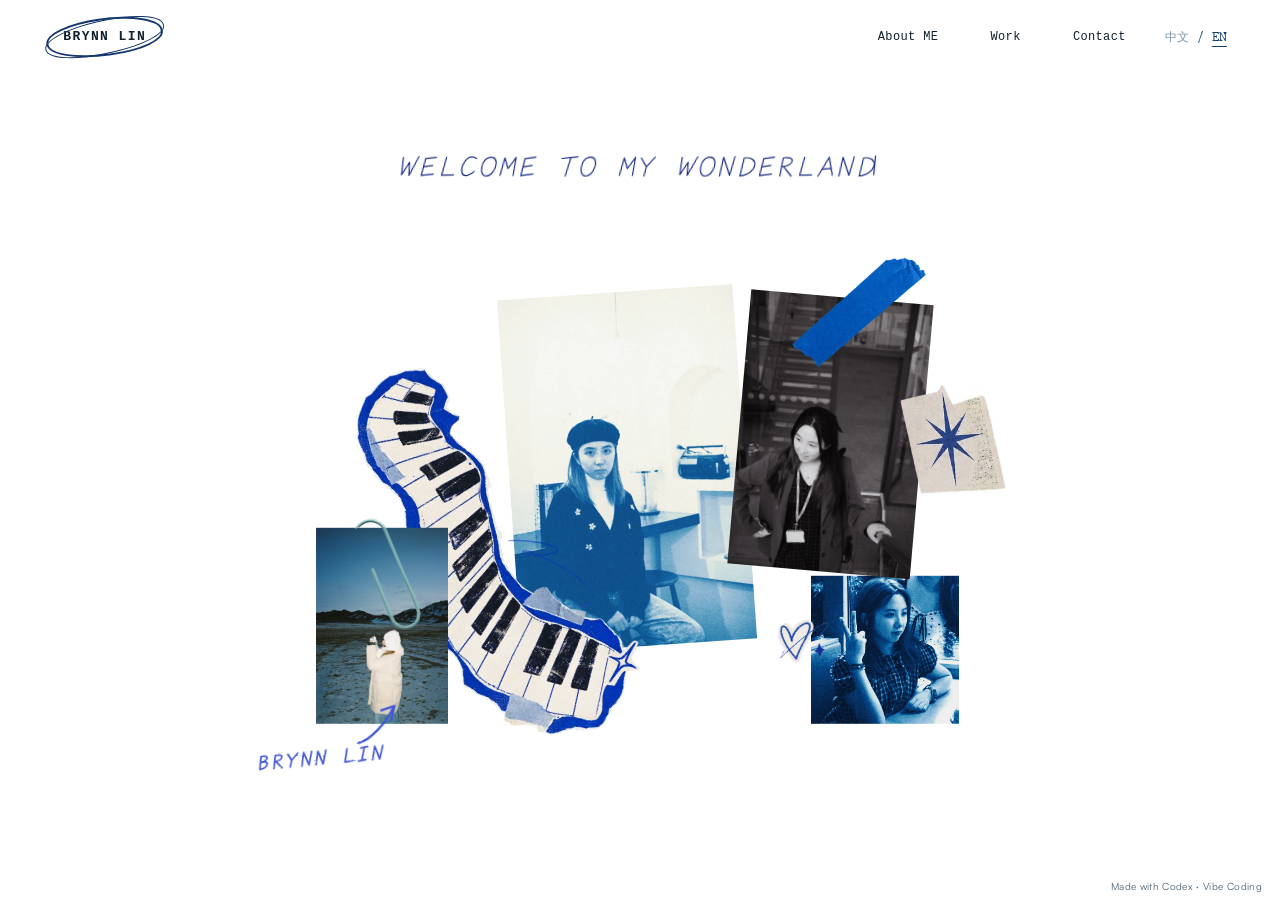
==== commit bb1ba49d: "Publish personal portfolio" ====
--- a/index.html
+++ b/index.html
@@ -1,4 +1,4 @@
-<!DOCTYPE html><html lang="en"><head><meta charSet="utf-8"/><meta name="viewport" content="width=device-width, initial-scale=1"/><link rel="preload" as="image" href="/assets/web/0c792559fb7b94a4.webp" fetchPriority="high"/><link rel="preload" as="image" href="/assets/web/b1b08faf013b0c25.webp" fetchPriority="high"/><link rel="preload" as="image" href="/assets/web/9dfb75dee266a6d6.webp" fetchPriority="high"/><link rel="preload" as="image" href="/assets/web/4954ad4f4aece1ce.webp" fetchPriority="high"/><link rel="preload" as="image" href="/assets/web/a4ac206b8dfd259b.webp" fetchPriority="high"/><link rel="preload" as="image" href="/assets/web/8d74d79bb2d4c33e.webp" fetchPriority="high"/><link rel="preload" as="image" href="/assets/web/b7b65b7c241635e2.webp" fetchPriority="high"/><link rel="preload" as="image" href="/assets/web/6ed96eb3b19ed78f.webp" fetchPriority="high"/><link rel="preload" as="image" href="/assets/web/8c87e1b105779880.webp" fetchPriority="high"/><link rel="stylesheet" href="/assets/index-l7NP-xpL.css" data-rsc-css-href="/assets/index-l7NP-xpL.css" data-precedence="vite-rsc/importer-resources"/><link rel="modulepreload" href="/assets/layout-segment-context-C7f5sTNl.js" crossorigin=""/><link rel="modulepreload" href="/assets/rolldown-runtime-S-ySWqyJ.js" crossorigin=""/><link rel="modulepreload" href="/assets/index-DtBL0z14.js" crossorigin=""/><link rel="modulepreload" href="/assets/framework-CXnKph_e.js" crossorigin=""/><link rel="modulepreload" href="/assets/portfolio-CPvw8_4C.js" crossorigin=""/><title>Brynn Lin | Business × Technology</title><meta name="description" content="Consulting, data governance and AI product practice. Selected work by Brynn Lin."/><link rel="icon" href="/favicon.svg"/><script>self.__VINEXT_RSC_PARAMS__={}</script><script>self.__VINEXT_RSC_NAV__={"pathname":"/","searchParams":[]}</script><link rel="modulepreload" href="/assets/index-DtBL0z14.js" />
+<!DOCTYPE html><html lang="en"><head><meta charSet="utf-8"/><meta name="viewport" content="width=device-width, initial-scale=1"/><link rel="preload" as="image" href="/assets/web/0c792559fb7b94a4.webp" fetchPriority="high"/><link rel="preload" as="image" href="/assets/web/b1b08faf013b0c25.webp" fetchPriority="high"/><link rel="preload" as="image" href="/assets/web/9dfb75dee266a6d6.webp" fetchPriority="high"/><link rel="preload" as="image" href="/assets/web/4954ad4f4aece1ce.webp" fetchPriority="high"/><link rel="preload" as="image" href="/assets/web/a4ac206b8dfd259b.webp" fetchPriority="high"/><link rel="preload" as="image" href="/assets/web/8d74d79bb2d4c33e.webp" fetchPriority="high"/><link rel="preload" as="image" href="/assets/web/b7b65b7c241635e2.webp" fetchPriority="high"/><link rel="preload" as="image" href="/assets/web/6ed96eb3b19ed78f.webp" fetchPriority="high"/><link rel="preload" as="image" href="/assets/web/8c87e1b105779880.webp" fetchPriority="high"/><link rel="stylesheet" href="/assets/index-Be5XkjhA.css" data-rsc-css-href="/assets/index-Be5XkjhA.css" data-precedence="vite-rsc/importer-resources"/><link rel="modulepreload" href="/assets/layout-segment-context-CVpb-O4y.js" crossorigin=""/><link rel="modulepreload" href="/assets/rolldown-runtime-S-ySWqyJ.js" crossorigin=""/><link rel="modulepreload" href="/assets/index-CfvOkOnH.js" crossorigin=""/><link rel="modulepreload" href="/assets/framework-CXnKph_e.js" crossorigin=""/><link rel="modulepreload" href="/assets/portfolio-BJkDIKh7.js" crossorigin=""/><title>Brynn Lin | Business × Technology</title><meta name="description" content="Consulting, data governance and AI product practice. Selected work by Brynn Lin."/><link rel="icon" href="/favicon.svg"/><script>self.__VINEXT_RSC_PARAMS__={}</script><script>self.__VINEXT_RSC_NAV__={"pathname":"/","searchParams":[]}</script><link rel="modulepreload" href="/assets/index-CfvOkOnH.js" />
 <link rel="preload" href="/assets/Satoshi-Regular-B3SN4yqc.otf" as="font" type="font/opentype" crossorigin />
 <link rel="preload" href="/assets/Satoshi-Medium-DoW3kFbX.otf" as="font" type="font/opentype" crossorigin />
 <style data-vinext-fonts>@font-face {
@@ -20,4 +20,4 @@
 .__variable_local_0 { --font-satoshi: '__local_font_0', sans-serif; }
 :root { --font-satoshi: '__local_font_0', sans-serif; }
 </style>
-</head><body class="__variable_local_0"><main class="archive-site language-en" data-active-section="home"><header class="archive-nav"><a class="archive-wordmark" href="#home" aria-current="location">BRYNN LIN</a><nav aria-label="Main navigation"><a href="#about">About ME</a><a href="#work">Work</a><a href="#contact">Contact</a></nav><div class="language-switch" role="group" aria-label="Choose language"><button type="button" lang="zh-CN" aria-pressed="false">中文</button><span aria-hidden="true">/</span><button type="button" lang="en" aria-pressed="true">EN</button></div></header><a class="skip-link" href="#work">Skip to selected work</a><section class="archive-hero" id="home" aria-labelledby="hero-title"><div class="hero-paper"><div class="hero-pen-heading"><p><svg class="pen-lettering is-typing" viewBox="0 0 788 42" role="img" aria-label="WELCOME TO MY WONDERLAND"><g class="pen-letter" style="animation-delay:0.45s"><path d="M2 2 L3 30 L13 10 L15 31 L27 1" transform="translate(12,5) skewX(-9) rotate(-1,12,16)"></path></g><g class="pen-letter" style="animation-delay:0.54s"><path d="M23 2 L6 4 L3 31 L22 29 M5 17 L19 15" transform="translate(44,5) skewX(-9) rotate(0,12,16)"></path></g><g class="pen-letter" style="animation-delay:0.63s"><path d="M7 2 L4 31 L23 30" transform="translate(76,5) skewX(-9) rotate(1,12,16)"></path></g><g class="pen-letter" style="animation-delay:0.72s"><path d="M24 4 C9 -5 -1 14 4 27 C7 35 19 30 23 25" transform="translate(108,5) skewX(-9) rotate(-1,12,16)"></path></g><g class="pen-letter" style="animation-delay:0.81s"><path d="M13 2 C0 4 -1 30 10 32 C25 34 30 4 17 2 L13 2" transform="translate(140,5) skewX(-9) rotate(0,12,16)"></path></g><g class="pen-letter" style="animation-delay:0.8999999999999999s"><path d="M2 31 L5 3 L13 20 L23 2 L23 31" transform="translate(172,5) skewX(-9) rotate(1,12,16)"></path></g><g class="pen-letter" style="animation-delay:0.99s"><path d="M23 2 L6 4 L3 31 L22 29 M5 17 L19 15" transform="translate(204,5) skewX(-9) rotate(-1,12,16)"></path></g><g class="pen-letter" style="animation-delay:1.08s"><path d="" transform="translate(236,5) skewX(-9) rotate(0,12,16)"></path></g><g class="pen-letter" style="animation-delay:1.17s"><path d="M1 4 L26 1 M15 3 L11 32" transform="translate(268,5) skewX(-9) rotate(1,12,16)"></path></g><g class="pen-letter" style="animation-delay:1.26s"><path d="M13 2 C0 4 -1 30 10 32 C25 34 30 4 17 2 L13 2" transform="translate(300,5) skewX(-9) rotate(-1,12,16)"></path></g><g class="pen-letter" style="animation-delay:1.3499999999999999s"><path d="" transform="translate(332,5) skewX(-9) rotate(0,12,16)"></path></g><g class="pen-letter" style="animation-delay:1.44s"><path d="M2 31 L5 3 L13 20 L23 2 L23 31" transform="translate(364,5) skewX(-9) rotate(1,12,16)"></path></g><g class="pen-letter" style="animation-delay:1.53s"><path d="M1 3 L11 17 L23 2 M11 17 L9 32" transform="translate(396,5) skewX(-9) rotate(-1,12,16)"></path></g><g class="pen-letter" style="animation-delay:1.6199999999999999s"><path d="" transform="translate(428,5) skewX(-9) rotate(0,12,16)"></path></g><g class="pen-letter" style="animation-delay:1.71s"><path d="M2 2 L3 30 L13 10 L15 31 L27 1" transform="translate(460,5) skewX(-9) rotate(1,12,16)"></path></g><g class="pen-letter" style="animation-delay:1.7999999999999998s"><path d="M13 2 C0 4 -1 30 10 32 C25 34 30 4 17 2 L13 2" transform="translate(492,5) skewX(-9) rotate(-1,12,16)"></path></g><g class="pen-letter" style="animation-delay:1.89s"><path d="M3 32 L5 2 L19 31 L23 1" transform="translate(524,5) skewX(-9) rotate(0,12,16)"></path></g><g class="pen-letter" style="animation-delay:1.98s"><path d="M4 32 L6 3 C31 -1 32 29 4 32" transform="translate(556,5) skewX(-9) rotate(1,12,16)"></path></g><g class="pen-letter" style="animation-delay:2.07s"><path d="M23 2 L6 4 L3 31 L22 29 M5 17 L19 15" transform="translate(588,5) skewX(-9) rotate(-1,12,16)"></path></g><g class="pen-letter" style="animation-delay:2.16s"><path d="M4 32 L5 3 C27 -1 23 17 5 17 M8 17 L22 32" transform="translate(620,5) skewX(-9) rotate(0,12,16)"></path></g><g class="pen-letter" style="animation-delay:2.25s"><path d="M7 2 L4 31 L23 30" transform="translate(652,5) skewX(-9) rotate(1,12,16)"></path></g><g class="pen-letter" style="animation-delay:2.34s"><path d="M1 32 L15 2 L24 31 M6 21 L21 20" transform="translate(684,5) skewX(-9) rotate(-1,12,16)"></path></g><g class="pen-letter" style="animation-delay:2.43s"><path d="M3 32 L5 2 L19 31 L23 1" transform="translate(716,5) skewX(-9) rotate(0,12,16)"></path></g><g class="pen-letter" style="animation-delay:2.52s"><path d="M4 32 L6 3 C31 -1 32 29 4 32" transform="translate(748,5) skewX(-9) rotate(1,12,16)"></path></g><path class="pen-caret" d="M5 5 L2 35" style="--typing-distance:768px;--typing-duration:2.16s;--typing-steps:24"></path></svg></p></div><div class="hero-collage" aria-label="A small collection of Brynn’s photographs"><img class="hero-item hero-doodle" style="left:12.030530427631584%;top:50.297433035714285%;width:4.5%;z-index:31;--item-rotation:-22deg" src="/assets/web/0c792559fb7b94a4.webp" fetchPriority="high" decoding="async" alt="" aria-hidden="true" data-hero-item="clip-mint"/><div class="hero-item hero-signature hero-name-note" style="left:-4.789679276315793%;top:85.33370535714286%;width:19.473684210526315%;z-index:30;--item-rotation:-5deg" data-hero-item="name-note"><h1 id="hero-title"><svg class="pen-lettering is-crayon" viewBox="0 0 308 42" role="img" aria-label="BRYNN LIN"><defs><filter id="name-crayon" x="-10%" y="-25%" width="120%" height="150%"><feTurbulence type="fractalNoise" baseFrequency=".65" numOctaves="3" seed="7" result="grain"></feTurbulence><feDisplacementMap in="SourceGraphic" in2="grain" scale="1.8" xChannelSelector="R" yChannelSelector="G"></feDisplacementMap></filter></defs><g class="pen-letter" style="animation-delay:0.45s"><path d="M4 31 L5 3 M5 3 C23 -1 24 13 5 16 M5 16 C27 10 23 31 4 31" transform="translate(12,5) skewX(-9) rotate(-1,12,16)"></path></g><g class="pen-letter" style="animation-delay:0.54s"><path d="M4 32 L5 3 C27 -1 23 17 5 17 M8 17 L22 32" transform="translate(44,5) skewX(-9) rotate(0,12,16)"></path></g><g class="pen-letter" style="animation-delay:0.63s"><path d="M1 3 L11 17 L23 2 M11 17 L9 32" transform="translate(76,5) skewX(-9) rotate(1,12,16)"></path></g><g class="pen-letter" style="animation-delay:0.72s"><path d="M3 32 L5 2 L19 31 L23 1" transform="translate(108,5) skewX(-9) rotate(-1,12,16)"></path></g><g class="pen-letter" style="animation-delay:0.81s"><path d="M3 32 L5 2 L19 31 L23 1" transform="translate(140,5) skewX(-9) rotate(0,12,16)"></path></g><g class="pen-letter" style="animation-delay:0.8999999999999999s"><path d="" transform="translate(172,5) skewX(-9) rotate(1,12,16)"></path></g><g class="pen-letter" style="animation-delay:0.99s"><path d="M7 2 L4 31 L23 30" transform="translate(204,5) skewX(-9) rotate(-1,12,16)"></path></g><g class="pen-letter" style="animation-delay:1.08s"><path d="M6 3 L21 1 M14 2 L10 31 M3 32 L19 30" transform="translate(236,5) skewX(-9) rotate(0,12,16)"></path></g><g class="pen-letter" style="animation-delay:1.17s"><path d="M3 32 L5 2 L19 31 L23 1" transform="translate(268,5) skewX(-9) rotate(1,12,16)"></path></g></svg></h1><svg class="hero-name-arrow" viewBox="0 0 65 55" aria-hidden="true"><path d="M7 49 C22 47 43 27 54 8 M38 12 L54 8 L49 25"></path></svg></div><img class="hero-item hero-doodle" style="left:3.9824218750000098%;top:52.26116071428571%;width:18.734888980263158%;z-index:28;--item-rotation:0deg" src="/assets/web/b1b08faf013b0c25.webp" fetchPriority="high" decoding="async" alt="" aria-hidden="true" data-hero-item="added-94d8ea23-c777-493c-a1fc-d36db1f6f912"/><img class="hero-item hero-doodle" style="left:31.462890625000004%;top:16.818080357142854%;width:33.58809621710526%;z-index:22;--item-rotation:-4deg" src="/assets/web/9dfb75dee266a6d6.webp" fetchPriority="high" decoding="async" alt="" aria-hidden="true" data-hero-item="added-211cf93d-4a60-400b-8afa-fc87a9233411"/><img class="hero-item hero-doodle" style="left:64.08264802631577%;top:17.55691964285715%;width:25.99814967105263%;z-index:33;--item-rotation:5deg" src="/assets/web/4954ad4f4aece1ce.webp" fetchPriority="high" decoding="async" alt="" aria-hidden="true" data-hero-item="added-1abcced7-dc70-413a-9e42-f10ae9a16c07"/><img class="hero-item hero-doodle" style="left:86.63558799342105%;top:29.94921875%;width:16%;z-index:34;--item-rotation:0deg" src="/assets/web/a4ac206b8dfd259b.webp" fetchPriority="high" decoding="async" alt="" aria-hidden="true" data-hero-item="added-a12c0016-6a5a-4cdb-9730-f72a4a5dd0e7"/><img class="hero-item hero-doodle" style="left:-1.2642886513157876%;top:37.72935267857141%;width:57%;z-index:27;--item-rotation:41deg" src="/assets/web/8d74d79bb2d4c33e.webp" fetchPriority="high" decoding="async" alt="" aria-hidden="true" data-hero-item="added-16345811-d6c5-46e2-bba6-16ce9f5bef00"/><img class="hero-item hero-doodle" style="left:74.34477796052632%;top:59.5625%;width:20.955489309210527%;z-index:32;--item-rotation:0deg" src="/assets/web/b7b65b7c241635e2.webp" fetchPriority="high" decoding="async" alt="" aria-hidden="true" data-hero-item="added-79ba0dc9-da20-4ccd-af56-7c070a15f121"/><img class="hero-item hero-doodle" style="left:69.25277549342103%;top:65.75390624999999%;width:8.001130756578947%;z-index:35;--item-rotation:0deg" src="/assets/web/6ed96eb3b19ed78f.webp" fetchPriority="high" decoding="async" alt="" aria-hidden="true" data-hero-item="added-4f7b61a9-7e5d-4d35-9a6c-b808252ae80d"/><img class="hero-item hero-doodle" style="left:70.29409950657895%;top:11.573660714285714%;width:20%;z-index:36;--item-rotation:-67deg" src="/assets/web/8c87e1b105779880.webp" fetchPriority="high" decoding="async" alt="" aria-hidden="true" data-hero-item="added-06dae0c9-1cb7-429b-a464-6527962c48d6"/></div></div></section><section class="archive-about about-page about-triptych" id="about" aria-label="About ME"><div class="about-details profile-board profile-editorial"><div class="profile-sheet-backdrop" data-profile-decoration="profile-paper" aria-hidden="true"></div><div class="profile-row profile-row-background" data-profile-group="top"><section class="profile-module profile-education" aria-label="Education"><div class="profile-module-tint" data-profile-decoration="module-background-education" aria-hidden="true"></div><h3 class="profile-heading" data-profile-title="education"><span>Education</span></h3><ul class="education-notes"><li><strong><span data-about-content="school-1" class="about-textbox"><span aria-hidden="true" data-about-decoration="school-1-decoration" class="about-school-marker"></span><span class="about-text-value">Imperial College London</span></span></strong><span data-about-content="degree-1" class="about-textbox"><span class="about-text-value">MSc. Economics and Strategy for Business</span></span></li><li><strong><span data-about-content="school-2" class="about-textbox"><span aria-hidden="true" data-about-decoration="school-2-decoration" class="about-school-marker"></span><span class="about-text-value">University of Nottingham Ningbo China</span></span></strong><span data-about-content="degree-2" class="about-textbox"><span class="about-text-value">BA. International Business with Communications</span></span></li></ul></section><section class="profile-module profile-career" aria-label="Career Direction"><div class="profile-module-tint" data-profile-decoration="module-background-career" aria-hidden="true"></div><h3 class="profile-heading" data-profile-title="career"><span>Career direction</span></h3><div class="profile-career-route"><ul><li><span data-about-content="career-ai-direction" class="about-textbox"><span aria-hidden="true" data-about-decoration="career-ai-direction-decoration" class="about-hand-circle"></span><span class="about-text-value">AI Strategy and Solutions</span></span></li><li><span data-about-content="career-ai-commercialisation" class="about-textbox"><span aria-hidden="true" data-about-decoration="career-ai-commercialisation-decoration" class="about-hand-circle"></span><span class="about-text-value">AI Commercialisation</span></span></li></ul></div></section></div><div class="profile-row profile-row-technical" data-profile-group="middle"><section class="profile-module profile-technical" aria-label="Technical Skills"><div class="profile-module-tint" data-profile-decoration="module-background-technical" aria-hidden="true"></div><h3 class="profile-heading" data-profile-title="technical"><span>Technical skills</span></h3><div class="technical-card" data-profile-decoration="technical-card"><div class="technical-card-caption"><span data-about-content="technical-card-caption" class="about-textbox"><span class="about-text-value">TOOLS &amp; CAPABILITIES</span></span></div><section class="technical-category" aria-label="AI &amp; AUTOMATION"><h4 class="technical-category-title"><span>01</span><span data-about-content="technical-group-ai" class="about-textbox"><span class="about-text-value">AI &amp; AUTOMATION</span></span></h4><ul class="technical-grid"><li class="technical-entry"><div class="technical-label"><span data-about-content="technical-v2-codex" class="about-textbox"><span class="about-text-value">Codex / Claude Code</span></span><span class="technical-percent">85<!-- -->%</span></div><div class="technical-meter" data-profile-decoration="meter-codex" role="meter" aria-label="Codex / Claude Code" aria-valuemin="0" aria-valuemax="100" aria-valuenow="85" style="--proficiency:85%"><span></span></div><small class="technical-tools"><span data-about-content="technical-description-codex" class="about-textbox"><span class="about-text-value">AI-Assisted Development &amp; Prototyping</span></span></small></li><li class="technical-entry"><div class="technical-label"><span data-about-content="technical-v2-openclaw" class="about-textbox"><span class="about-text-value">OpenClaw</span></span><span class="technical-percent">80<!-- -->%</span></div><div class="technical-meter" data-profile-decoration="meter-openclaw" role="meter" aria-label="OpenClaw" aria-valuemin="0" aria-valuemax="100" aria-valuenow="80" style="--proficiency:80%"><span></span></div><small class="technical-tools"><span data-about-content="technical-description-openclaw" class="about-textbox"><span class="about-text-value">Agent Development &amp; Skill Design</span></span></small></li><li class="technical-entry"><div class="technical-label"><span data-about-content="technical-v2-obsidian" class="about-textbox"><span class="about-text-value">Obsidian</span></span><span class="technical-percent">85<!-- -->%</span></div><div class="technical-meter" data-profile-decoration="meter-obsidian" role="meter" aria-label="Obsidian" aria-valuemin="0" aria-valuemax="100" aria-valuenow="85" style="--proficiency:85%"><span></span></div><small class="technical-tools"><span data-about-content="technical-description-obsidian" class="about-textbox"><span class="about-text-value">Knowledge Base Architecture</span></span></small></li></ul></section><section class="technical-category" aria-label="DATA &amp; PRODUCTIVITY"><h4 class="technical-category-title"><span>02</span><span data-about-content="technical-group-data" class="about-textbox"><span class="about-text-value">DATA &amp; PRODUCTIVITY</span></span></h4><ul class="technical-grid"><li class="technical-entry"><div class="technical-label"><span data-about-content="technical-v2-excel" class="about-textbox"><span class="about-text-value">Excel</span></span><span class="technical-percent">90<!-- -->%</span></div><div class="technical-meter" data-profile-decoration="meter-excel" role="meter" aria-label="Excel" aria-valuemin="0" aria-valuemax="100" aria-valuenow="90" style="--proficiency:90%"><span></span></div><small class="technical-tools"><span data-about-content="technical-description-excel" class="about-textbox"><span class="about-text-value">Data Analysis &amp; Automation</span></span></small></li><li class="technical-entry"><div class="technical-label"><span data-about-content="technical-v2-powerpoint" class="about-textbox"><span class="about-text-value">PowerPoint</span></span><span class="technical-percent">92<!-- -->%</span></div><div class="technical-meter" data-profile-decoration="meter-powerpoint" role="meter" aria-label="PowerPoint" aria-valuemin="0" aria-valuemax="100" aria-valuenow="92" style="--proficiency:92%"><span></span></div><small class="technical-tools"><span data-about-content="technical-description-powerpoint" class="about-textbox"><span class="about-text-value">Business Presentation &amp; Storytelling</span></span></small></li><li class="technical-entry"><div class="technical-label"><span data-about-content="technical-v2-sql" class="about-textbox"><span class="about-text-value">SQL</span></span><span class="technical-percent">75<!-- -->%</span></div><div class="technical-meter" data-profile-decoration="meter-sql" role="meter" aria-label="SQL" aria-valuemin="0" aria-valuemax="100" aria-valuenow="75" style="--proficiency:75%"><span></span></div><small class="technical-tools"><span data-about-content="technical-description-sql" class="about-textbox"><span class="about-text-value">Data Querying &amp; Analysis</span></span></small></li></ul></section><section class="technical-category" aria-label="CREATIVE TECHNOLOGY"><h4 class="technical-category-title"><span>03</span><span data-about-content="technical-group-creative" class="about-textbox"><span class="about-text-value">CREATIVE TECHNOLOGY</span></span></h4><ul class="technical-grid"><li class="technical-entry"><div class="technical-label"><span data-about-content="technical-v2-photoshop" class="about-textbox"><span class="about-text-value">Photoshop</span></span><span class="technical-percent">85<!-- -->%</span></div><div class="technical-meter" data-profile-decoration="meter-photoshop" role="meter" aria-label="Photoshop" aria-valuemin="0" aria-valuemax="100" aria-valuenow="85" style="--proficiency:85%"><span></span></div><small class="technical-tools"><span data-about-content="technical-description-photoshop" class="about-textbox"><span class="about-text-value">Visual Design &amp; Image Editing</span></span></small></li><li class="technical-entry"><div class="technical-label"><span data-about-content="technical-v2-ai-video" class="about-textbox"><span class="about-text-value">AI Video Production</span></span><span class="technical-percent">80<!-- -->%</span></div><div class="technical-meter" data-profile-decoration="meter-ai-video" role="meter" aria-label="AI Video Production" aria-valuemin="0" aria-valuemax="100" aria-valuenow="80" style="--proficiency:80%"><span></span></div><small class="technical-tools"><span data-about-content="technical-description-ai-video" class="about-textbox"><span class="about-text-value">AI Content Creation &amp; Editing</span></span></small></li></ul></section></div></section></div><div class="profile-row profile-row-strengths" data-profile-group="bottom"><section class="profile-module profile-personal" aria-label="Personal Skills"><div class="profile-module-tint" data-profile-decoration="module-background-personal" aria-hidden="true"></div><h3 class="profile-heading" data-profile-title="personal"><span>Personal skills</span></h3><ul class="personal-pills"><li><span data-about-content="personal-creativity" class="about-textbox"><span class="about-text-value">Creativity</span></span></li><li><span data-about-content="personal-adaptability" class="about-textbox"><span class="about-text-value">Adaptability</span></span></li><li><span data-about-content="personal-collaboration" class="about-textbox"><span class="about-text-value">Collaboration</span></span></li><li><span data-about-content="personal-responsibility" class="about-textbox"><span class="about-text-value">Responsibility</span></span></li><li><span data-about-content="personal-executive-communication" class="about-textbox"><span class="about-text-value">Executive Communication</span></span></li></ul></section><section class="profile-module profile-skillset" aria-label="Skill Set"><div class="profile-module-tint" data-profile-decoration="module-background-skillset" aria-hidden="true"></div><h3 class="profile-heading" data-profile-title="skillset"><span>Skill set</span></h3><ul class="skillset-stack"><li><span data-about-content="skillset-business-analysis" class="about-textbox"><span class="about-text-value">Business Analysis</span></span></li><li><span data-about-content="skillset-business-development" class="about-textbox"><span class="about-text-value">Business Development</span></span></li><li><span data-about-content="skillset-ai-solution" class="about-textbox"><span class="about-text-value">AI Solution Design &amp; Implementation</span></span></li><li><span data-about-content="skillset-digital-transformation" class="about-textbox"><span class="about-text-value">Enterprise Digital Transformation</span></span></li><li><span data-about-content="skillset-project-management" class="about-textbox"><span class="about-text-value">Project Management</span></span></li></ul></section></div></div><div class="about-portrait-column"><figure class="about-head-portrait"><img src="/assets/web/7ef20eff750d2a99.webp" loading="lazy" fetchPriority="low" decoding="async" alt="Blue collage portrait of Brynn"/></figure><ul class="about-trait-arc" aria-label="My personality and interests"><li class="trait-learner"><span aria-hidden="true">★</span><span>Lifelong Learner</span></li><li class="trait-explorer"><span aria-hidden="true">★</span><span>AI Explorer</span></li><li class="trait-curious"><span aria-hidden="true">★</span><span>Curious Soul</span></li><li class="trait-enfj"><span aria-hidden="true">★</span><span><span data-about-content="trait-enfj" class="about-textbox"><span class="about-text-value">Typical ENFJ</span></span></span></li><li class="trait-virgo"><span aria-hidden="true">★</span><span><span data-about-content="trait-virgo" class="about-textbox"><span class="about-text-value">Not-so-typical Virgo</span></span></span></li></ul></div></section><section class="project-wall" id="work" aria-labelledby="project-wall-title"><h2 id="project-wall-title" class="hero-hidden-title">Selected projects</h2><div class="project-stage"><div class="project-wires" aria-hidden="true"><img class="project-wire" style="left:26.225492440345775%;top:20.812836711755363%;width:10%;height:65.7%;transform:rotate(-85deg) scaleX(-1) scaleY(-1)" src="/assets/web/2f0ff35583bff367.webp" loading="lazy" fetchPriority="low" decoding="async" alt=""/><img class="project-wire" style="left:35.52493541319206%;top:15.159470563156464%;width:7.5%;height:45.6%;transform:rotate(-48deg) scaleX(1) scaleY(1)" src="/assets/web/383e9bb355ea2b24.webp" loading="lazy" fetchPriority="low" decoding="async" alt=""/><img class="project-wire" style="left:48.144445534517146%;top:34.334521917755126%;width:3.5%;height:18.4%;transform:rotate(1deg) scaleX(1) scaleY(1)" src="/assets/web/9f0d124f38aa31d6.webp" loading="lazy" fetchPriority="low" decoding="async" alt=""/><img class="project-wire" style="left:59.153776556896354%;top:6.048389597302427%;width:10.1%;height:60.9%;transform:rotate(59deg) scaleX(1) scaleY(1)" src="/assets/web/1a514e2a64dba66b.webp" loading="lazy" fetchPriority="low" decoding="async" alt=""/><img class="project-wire" style="left:60.974634008088344%;top:34.411146854773065%;width:8.7%;height:58.4%;transform:rotate(-71deg) scaleX(-1) scaleY(1)" src="/assets/web/abc1a194a992e828.webp" loading="lazy" fetchPriority="low" decoding="async" alt=""/></div><div class="project-posters" aria-label="Project posters"><button class="project-poster poster-1" style="left:8.943100384795667%;top:33.84343630091857%" aria-label="Open AI for User Experience in UK Digital Banking"><span class="poster-inner"><span class="poster-front"><img src="/assets/web/bc228f56208d85e7.webp" loading="lazy" fetchPriority="low" decoding="async" alt=""/><span class="poster-open">Open<!-- --> ↗</span></span><span class="poster-back poster-case-study"><img class="project-card-star" src="/assets/web/089e36d7d8bcd67c.webp" loading="lazy" fetchPriority="low" decoding="async" alt="" aria-hidden="true"/><span class="case-eyebrow">CASE<!-- --> / <!-- -->01</span><strong>AI for User Experience in UK Digital Banking</strong><span class="case-meta">2021 · London, UK</span><em>Fintech · AI use cases</em><div class="case-body case-body-banking"><section><h3>01 / <!-- -->AI context</h3><p>In 2021, commercial AI centred on machine learning, deep learning and NLP, often combined with business rules and automation to address clearly defined tasks.</p></section><section><h3>02 / <!-- -->Project overview</h3><p>Studied opportunities to improve user experience with AI and machine learning in the competition between UK digital and traditional banks.</p></section><section><h3>03 / <!-- -->My contribution</h3><div class="case-tasks"><div class="case-task"><b>Customer research and needs analysis</b><p>Mapped customer journeys across younger, general and older customer segments, using their behaviour and financial needs to identify pain points in onboarding, payments, credit, savings, wealth management and customer service.</p></div><div class="case-task"><b>AI use-case planning</b><p>Explored OCR, NLP, machine learning, predictive analytics and rule-based chatbots. Designed capability roadmaps for document review, credit scoring and loan pricing, automated customer service and intelligent financial management.</p></div><div class="case-task"><b>Implementation strategy and risk assessment</b><p>Assessed technology maturity, development costs, differentiation and data security. Proposed build-versus-buy strategies, human review, model monitoring, privacy safeguards and phased implementation.</p></div></div></section></div></span></span></button><button class="project-poster poster-2" style="left:26.19492462147225%;top:0.8886864850199605%" aria-label="Open Call Centre NLP Intent Analysis"><span class="poster-inner"><span class="poster-front"><img src="/assets/web/17104dec7b0a17c6.webp" loading="lazy" fetchPriority="low" decoding="async" alt=""/><span class="poster-open">Open<!-- --> ↗</span></span><span class="poster-back poster-case-study"><img class="project-card-star" src="/assets/web/089e36d7d8bcd67c.webp" loading="lazy" fetchPriority="low" decoding="async" alt="" aria-hidden="true"/><span class="case-eyebrow">CASE<!-- --> / <!-- -->02</span><strong>Call Centre NLP Intent Analysis</strong><span class="case-meta">2022–2023 · Beijing, China</span><em>NLP intent classification · Business data analysis</em><div class="case-body case-body-nlp"><section><h3>01 / <!-- -->AI context</h3><p>In 2022, intent classification was a common enterprise NLP application, including in call centres. Text classification helped turn unstructured conversations into measurable business data.</p></section><section><h3>02 / <!-- -->Project overview</h3><p>Used NLP tools to identify the purpose of each call from existing transcripts. Designed a call-intent taxonomy to help business teams understand customer needs and improve service strategies.</p></section><section><h3>03 / <!-- -->My contribution</h3><div class="case-tasks"><div class="case-task"><b>Intent taxonomy design</b><p>Helped build a hierarchical call-intent taxonomy, defining labels and boundaries around business scenarios. Analysed intent distributions and trends to identify frequent customer needs and service pain points.</p></div><div class="case-task"><b>NLP classification improvement</b><p>Combined classification results with business feedback to identify incorrect or missed classifications and unclear boundaries. Documented representative cases for the technical team and helped refine classification rules and validate results.</p></div><div class="case-task"><b>Business insights and applications</b><p>Analysed classified calls and produced customer insights and recurring reports to inform customer service processes, pre-sales and after-sales support, and product strategy.</p></div></div></section></div></span></span></button><button class="project-poster poster-3" style="left:52.128622039090004%;top:-1.221813108019069%" aria-label="Open Enterprise Finance Digital Transformation"><span class="poster-inner"><span class="poster-front"><img src="/assets/web/ad5ae37f57ec552a.webp" loading="lazy" fetchPriority="low" decoding="async" alt=""/><span class="poster-open">Open<!-- --> ↗</span></span><span class="poster-back poster-case-study"><img class="project-card-star" src="/assets/web/089e36d7d8bcd67c.webp" loading="lazy" fetchPriority="low" decoding="async" alt="" aria-hidden="true"/><span class="case-eyebrow">CASE<!-- --> / <!-- -->03</span><strong>Enterprise Finance Digital Transformation</strong><span class="case-meta">2023–2026 · Beijing, China</span><em>Digital transformation · Enterprise platforms · Data architecture · Process optimisation</em><div class="case-body case-body-transformation"><section><h3>01 / <!-- -->AI context</h3><p>Since 2023, generative AI has increasingly entered enterprise management. Digital transformation has shifted from building systems towards data-driven operations and intelligent decisions. Quality data assets, standardised processes and connected architectures are foundations for AI at scale.</p></section><section><h3>02 / <!-- -->Project overview</h3><p>Supported finance transformation in large enterprises facing inconsistent data standards, weak links between business and finance systems, and limited traceability of management information. Work covered process optimisation, data architecture and intelligent application planning. Unified data standards, mapped cross-system data flows and designed business rules and processing logic to automate information capture, transfer and processing across business systems, ERP and finance platforms, laying foundations for analytics and AI.</p></section><section><h3>03 / <!-- -->My contribution</h3><div class="case-tasks"><div class="case-task"><b>Transformation planning</b><p>Contributed to current-state research, industry benchmarking and gap analysis. Identified issues in management, process coordination and system development, and supported transformation roadmaps, phased objectives and implementation plans for management decisions.</p></div><div class="case-task"><b>Process design and optimisation</b><p>Mapped core scenarios and end-to-end processes for the finance platform. Identified business–finance touchpoints, information gaps and control requirements. Designed standardised workflows, data flows and system rules to align processes with system capabilities.</p></div><div class="case-task"><b>Data architecture and standards</b><p>Helped design business–finance data architecture around key business objects and management needs. Mapped master data, documents, fields and cross-system relationships, defining sources, standards, processing logic and transfer paths to support automated collection, transfer and traceability.</p></div><div class="case-task"><b>Intelligent finance and AI planning</b><p>Planned document review and data governance use cases around the finance platform and AI. Translated management needs and process pain points into system functions, data requirements and rules for future implementation and AI integration.</p></div></div></section></div></span></span></button><button class="project-poster poster-4" style="left:81.81043853625036%;top:3.968993449866284%" aria-label="Open Enterprise AI Bidding Agent System"><span class="poster-inner"><span class="poster-front"><img src="/assets/web/2d1f5a3b9ab86d93.webp" loading="lazy" fetchPriority="low" decoding="async" alt=""/><span class="poster-open">Open<!-- --> ↗</span></span><span class="poster-back poster-case-study"><img class="project-card-star" src="/assets/web/089e36d7d8bcd67c.webp" loading="lazy" fetchPriority="low" decoding="async" alt="" aria-hidden="true"/><span class="case-eyebrow">CASE<!-- --> / <!-- -->04</span><strong>Enterprise AI Bidding Agent System</strong><span class="case-meta">2025–2026</span><em>Enterprise AI Applications · Multi-Agent</em><div class="case-body case-body-agents"><section><h3>01 / <!-- -->AI Context</h3><p>Enterprise AI is moving from standalone tools to end-to-end workflows. Successful adoption requires reliable, business-ready automation with clear human oversight.</p></section><section><h3>02 / <!-- -->Practice Overview</h3><p>Helped design an internal bidding system to address scattered materials, repetitive drafting and slow reviews. Knowledge, Bidding and Compliance agents combine RAG, context engineering, tools/skills and human checkpoints to automate bid preparation and review.</p></section><section><h3>03 / <!-- -->My Contribution</h3><div class="case-tasks"><div class="case-task"><b>1. Product &amp; Workflow Design</b><p>Mapped the bidding workflow, identified repetitive and high-risk tasks, and defined automation boundaries, human decision points and agent responsibilities.</p></div><div class="case-task"><b>2. Business Knowledge Base</b><p>Designed shared and team-level repositories for credentials, personnel records and project materials, with tiered access and cross-team reuse. Planned automated ingestion, version control, periodic checks and human-led resolution of missing, expired or conflicting records.</p></div><div class="case-task"><b>3. AI Document Generation</b><p>Combined SQL personnel matching, direct reuse of project evidence and RAG-based technical drafting. Designed skills/tools for chapter planning, retrieval, generation and assembly, producing complete Word bids with human confirmation at key stages.</p></div><div class="case-task"><b>4. AI Compliance Review</b><p>Designed five review dimensions: eligibility, completeness, consistency, technical/commercial responsiveness and estimated scoring. Linked issue lists, human corrections and repeated reviews into a bid quality control loop.</p></div></div></section></div></span></span></button><button class="project-poster poster-5" style="left:84.87020613274905%;top:52.62816169915895%" aria-label="Open Personal Agent: Knowledge Management &amp; Learning Assistant"><span class="poster-inner"><span class="poster-front"><img src="/assets/web/f71383587fb3b161.webp" loading="lazy" fetchPriority="low" decoding="async" alt=""/><span class="poster-open">Open<!-- --> ↗</span></span><span class="poster-back poster-case-study"><img class="project-card-star" src="/assets/web/089e36d7d8bcd67c.webp" loading="lazy" fetchPriority="low" decoding="async" alt="" aria-hidden="true"/><span class="case-eyebrow">CASE<!-- --> / <!-- -->05</span><strong>Personal Agent: Knowledge Management &amp; Learning Assistant</strong><span class="case-meta">2026–Present</span><em>Personal agents · Consumer AI practice · Personal productivity</em><div class="case-body case-body-personal-ai"><section><h3>01 / <!-- -->AI context</h3><p>As language models evolve towards tool use, planning and autonomous execution, consumer AI is moving from chatbots to personal agents with personalisation, long-term memory and task execution. By connecting personal knowledge, tools and daily workflows, AI can become a digital assistant that continuously understands needs and helps with complex tasks.</p></section><section><h3>02 / <!-- -->Practice overview</h3><p>Built and continue to iterate a personal AI agent with the open-source Nanobot framework, exploring consumer agent experiences. Docker deployment and a persistent Feishu WebSocket connection enable natural-language interaction. An Obsidian / LLM Wiki knowledge base and modular skills support information gathering, knowledge management, career development and daily tasks, connecting execution, knowledge capture and feedback.</p></section><section><h3>03 / <!-- -->My contribution</h3><p class="case-contribution-intro">Built a personal AI assistant with Nanobot and LLM Wiki to connect scattered information, retain learning and reuse knowledge through a collection → understanding → archiving → retrieval workflow.</p><div class="case-tasks"><div class="case-task"><b>Scenarios &amp; Requirements</b><p>Mapped workflows for AI news tracking, video learning and topic research, defining the agent’s task boundaries and deliverables.</p></div><div class="case-task"><b>Knowledge Base</b><p>Organised source materials, topic knowledge and long-term memory in LLM Wiki, making news summaries, video transcripts and research easy to retain, retrieve and reuse.</p></div><div class="case-task"><b>Agent Capabilities</b><p>Packaged information retrieval, summarisation, video transcription and archiving as skills, with defined triggers, steps and outputs for natural-language requests or scheduled runs.</p></div></div></section></div></span></span></button></div><img class="project-thinker" style="left:50%;top:47%;width:20%;bottom:auto" src="/assets/web/49ce7d9a9446f7d1.webp" loading="lazy" fetchPriority="low" decoding="async" alt="Brynn thinking beneath the project threads"/></div><div class="project-experience-mark" aria-hidden="true">MY<br/>EXPERIENCE<span class="project-experience-subtitle">IN THE EVOLUTION OF AI</span></div></section><section class="archive-contact contact-envelope-page" id="contact" aria-labelledby="contact-title"><div class="contact-card"><h2 id="contact-title">LET’S GET<br/>IN TOUCH</h2><a href="mailto:linxiaoyan0828@gmail.com">linxiaoyan0828@gmail.com <span>↗</span></a></div><figure class="contact-envelope"><a href="mailto:linxiaoyan0828@gmail.com" class="contact-envelope-link" aria-label="Email Brynn"><img src="/assets/web/e34eeacb0d623901.webp" alt="A hand-drawn blue envelope with a note reading Say hello!" width="1415" height="1111" loading="lazy" fetchPriority="low" decoding="async"/></a></figure><footer>© Brynn Lin · 2026 <a href="#home">Back to top<!-- --> ↑</a></footer></section><small class="site-credit">Made with Codex · Vibe Coding</small><noscript><style>.site-loader { display: none; }</style></noscript><div class="site-loader" role="status" aria-label="Loading website"><svg class="site-loader-star" viewBox="0 0 64 64" aria-hidden="true" focusable="false"><path d="M32 3 37 23 52 12 41 28 61 32 41 37 53 53 37 42 32 61 27 41 11 53 23 37 3 32 23 27 12 11 27 23Z" fill="currentColor"></path></svg></div><svg width="0" height="0" aria-hidden="true" class="about-editor-filter"><defs><filter id="about-editor-tint" color-interpolation-filters="sRGB"><feColorMatrix type="matrix" values="0 0 0 0 0 0 0 0 0 0.1843137254901961 0 0 0 0 0.35294117647058826 0 0 0 1 0"></feColorMatrix></filter></defs></svg></main><script id="_R_">import("/assets/index-DtBL0z14.js")</script></body></html><script>self.__VINEXT_RSC_CHUNKS__=self.__VINEXT_RSC_CHUNKS__||[];self.__VINEXT_RSC_CHUNKS__.push("2:I[\"8c0f216c4604\",[],\"Children\",1]\n3:I[\"15c18cfaeeff\",[],\"LayoutSegmentProvider\",1]\n4:I[\"8c0f216c4604\",[],\"Slot\",1]\n5:I[\"593f344dc510\",[],\"RedirectBoundary\",1]\n:HL[\"/assets/index-l7NP-xpL.css\",\"style\"]\n0:{\"__route\":\"route:/\",\"__interceptionContext\":null,\"__layoutIds\":[\"layout:/\"],\"__rootLayout\":\"/\",\"page:/\":\"$L1\",\"layout:/\":[[[[\"$\",\"link\",\"css:/assets/index-l7NP-xpL.css\",{\"rel\":\"stylesheet\",\"precedence\":\"vite-rsc/importer-resources\",\"href\":\"/assets/index-l7NP-xpL.css\",\"data-rsc-css-href\":\"/assets/index-l7NP-xpL.css\"}],\"$undefined\"],[\"$\",\"html\",null,{\"lang\":\"en\",\"children\":[\"$\",\"body\",null,{\"className\":\"__variable_local_0\",\"children\":[\"$\",\"$L2\",null,{}]}]}]],null],\"route:/\":[[[\"$\",\"meta\",null,{\"charSet\":\"utf-8\"}],[[\"$\",\"title\",\"0\",{\"children\":\"Brynn Lin | Business × Technology\"}],[\"$\",\"meta\",\"1\",{\"name\":\"description\",\"content\":\"Consulting, data governance and AI product practice. Selected work by Brynn Lin.\"}],[\"$\",\"link\",\"2\",{\"rel\":\"icon\",\"href\":\"/favicon.svg\"}]],[[\"$\",\"meta\",\"0\",{\"name\":\"viewport\",\"content\":\"width=device-width, initial-scale=1\"}]]],[\"$\",\"$L3\",null,{\"segmentMap\":{\"children\":[]},\"children\":[\"$\",\"$L4\",null,{\"id\":\"layout:/\",\"parallelSlots\":\"$undefined\",\"children\":[\"$\",\"$L5\",null,{\"children\":[\"$\",\"$L3\",null,{\"segmentMap\":{\"children\":[]},\"children\":[\"$\",\"$L4\",null,{\"id\":\"page:/\"}]}]}]}]}]],\"__layoutFlags\":{\"layout:/\":\"s\"},\"__artifactCompatibility\":{\"schemaVersion\":1,\"graphVersion\":\"app-route-graph:4uhn5s1wvoptc\",\"deploymentVersion\":\"59b16e07-7136-4c5a-829d-9386a81aaebb\",\"appElementsSchemaVersion\":1,\"rscPayloadSchemaVersion\":1,\"rootBoundaryId\":\"/\",\"renderEpoch\":null}}\n")</script><script>self.__VINEXT_RSC_CHUNKS__=self.__VINEXT_RSC_CHUNKS__||[];self.__VINEXT_RSC_CHUNKS__.push("6:I[\"dc888f93dc13\",[],\"Portfolio\",1]\n1:[\"$\",\"$L6\",null,{}]\n")</script><script>self.__VINEXT_RSC_DONE__=true</script>+</head><body class="__variable_local_0"><main class="archive-site language-en" data-active-section="home"><header class="archive-nav"><a class="archive-wordmark" href="#home" aria-current="location">BRYNN LIN</a><nav aria-label="Main navigation"><a href="#about">About ME</a><a href="#work">Work</a><a href="#contact">Contact</a></nav><div class="language-switch" role="group" aria-label="Choose language"><button type="button" lang="zh-CN" aria-pressed="false">中文</button><span aria-hidden="true">/</span><button type="button" lang="en" aria-pressed="true">EN</button></div></header><a class="skip-link" href="#work">Skip to selected work</a><section class="archive-hero" id="home" aria-labelledby="hero-title"><div class="hero-paper"><div class="hero-pen-heading"><p><svg class="pen-lettering is-typing" viewBox="0 0 788 42" role="img" aria-label="WELCOME TO MY WONDERLAND"><g class="pen-letter" style="animation-delay:0.45s"><path d="M2 2 L3 30 L13 10 L15 31 L27 1" transform="translate(12,5) skewX(-9) rotate(-1,12,16)"></path></g><g class="pen-letter" style="animation-delay:0.54s"><path d="M23 2 L6 4 L3 31 L22 29 M5 17 L19 15" transform="translate(44,5) skewX(-9) rotate(0,12,16)"></path></g><g class="pen-letter" style="animation-delay:0.63s"><path d="M7 2 L4 31 L23 30" transform="translate(76,5) skewX(-9) rotate(1,12,16)"></path></g><g class="pen-letter" style="animation-delay:0.72s"><path d="M24 4 C9 -5 -1 14 4 27 C7 35 19 30 23 25" transform="translate(108,5) skewX(-9) rotate(-1,12,16)"></path></g><g class="pen-letter" style="animation-delay:0.81s"><path d="M13 2 C0 4 -1 30 10 32 C25 34 30 4 17 2 L13 2" transform="translate(140,5) skewX(-9) rotate(0,12,16)"></path></g><g class="pen-letter" style="animation-delay:0.8999999999999999s"><path d="M2 31 L5 3 L13 20 L23 2 L23 31" transform="translate(172,5) skewX(-9) rotate(1,12,16)"></path></g><g class="pen-letter" style="animation-delay:0.99s"><path d="M23 2 L6 4 L3 31 L22 29 M5 17 L19 15" transform="translate(204,5) skewX(-9) rotate(-1,12,16)"></path></g><g class="pen-letter" style="animation-delay:1.08s"><path d="" transform="translate(236,5) skewX(-9) rotate(0,12,16)"></path></g><g class="pen-letter" style="animation-delay:1.17s"><path d="M1 4 L26 1 M15 3 L11 32" transform="translate(268,5) skewX(-9) rotate(1,12,16)"></path></g><g class="pen-letter" style="animation-delay:1.26s"><path d="M13 2 C0 4 -1 30 10 32 C25 34 30 4 17 2 L13 2" transform="translate(300,5) skewX(-9) rotate(-1,12,16)"></path></g><g class="pen-letter" style="animation-delay:1.3499999999999999s"><path d="" transform="translate(332,5) skewX(-9) rotate(0,12,16)"></path></g><g class="pen-letter" style="animation-delay:1.44s"><path d="M2 31 L5 3 L13 20 L23 2 L23 31" transform="translate(364,5) skewX(-9) rotate(1,12,16)"></path></g><g class="pen-letter" style="animation-delay:1.53s"><path d="M1 3 L11 17 L23 2 M11 17 L9 32" transform="translate(396,5) skewX(-9) rotate(-1,12,16)"></path></g><g class="pen-letter" style="animation-delay:1.6199999999999999s"><path d="" transform="translate(428,5) skewX(-9) rotate(0,12,16)"></path></g><g class="pen-letter" style="animation-delay:1.71s"><path d="M2 2 L3 30 L13 10 L15 31 L27 1" transform="translate(460,5) skewX(-9) rotate(1,12,16)"></path></g><g class="pen-letter" style="animation-delay:1.7999999999999998s"><path d="M13 2 C0 4 -1 30 10 32 C25 34 30 4 17 2 L13 2" transform="translate(492,5) skewX(-9) rotate(-1,12,16)"></path></g><g class="pen-letter" style="animation-delay:1.89s"><path d="M3 32 L5 2 L19 31 L23 1" transform="translate(524,5) skewX(-9) rotate(0,12,16)"></path></g><g class="pen-letter" style="animation-delay:1.98s"><path d="M4 32 L6 3 C31 -1 32 29 4 32" transform="translate(556,5) skewX(-9) rotate(1,12,16)"></path></g><g class="pen-letter" style="animation-delay:2.07s"><path d="M23 2 L6 4 L3 31 L22 29 M5 17 L19 15" transform="translate(588,5) skewX(-9) rotate(-1,12,16)"></path></g><g class="pen-letter" style="animation-delay:2.16s"><path d="M4 32 L5 3 C27 -1 23 17 5 17 M8 17 L22 32" transform="translate(620,5) skewX(-9) rotate(0,12,16)"></path></g><g class="pen-letter" style="animation-delay:2.25s"><path d="M7 2 L4 31 L23 30" transform="translate(652,5) skewX(-9) rotate(1,12,16)"></path></g><g class="pen-letter" style="animation-delay:2.34s"><path d="M1 32 L15 2 L24 31 M6 21 L21 20" transform="translate(684,5) skewX(-9) rotate(-1,12,16)"></path></g><g class="pen-letter" style="animation-delay:2.43s"><path d="M3 32 L5 2 L19 31 L23 1" transform="translate(716,5) skewX(-9) rotate(0,12,16)"></path></g><g class="pen-letter" style="animation-delay:2.52s"><path d="M4 32 L6 3 C31 -1 32 29 4 32" transform="translate(748,5) skewX(-9) rotate(1,12,16)"></path></g><path class="pen-caret" d="M5 5 L2 35" style="--typing-distance:768px;--typing-duration:2.16s;--typing-steps:24"></path></svg></p></div><div class="hero-collage" aria-label="A small collection of Brynn’s photographs"><img class="hero-item hero-doodle" style="left:12.030530427631584%;top:50.297433035714285%;width:4.5%;z-index:31;--item-rotation:-22deg" src="/assets/web/0c792559fb7b94a4.webp" fetchPriority="high" decoding="async" alt="" aria-hidden="true" data-hero-item="clip-mint"/><div class="hero-item hero-signature hero-name-note" style="left:-4.789679276315793%;top:85.33370535714286%;width:19.473684210526315%;z-index:30;--item-rotation:-5deg" data-hero-item="name-note"><h1 id="hero-title"><svg class="pen-lettering is-crayon" viewBox="0 0 308 42" role="img" aria-label="BRYNN LIN"><defs><filter id="name-crayon" x="-10%" y="-25%" width="120%" height="150%"><feTurbulence type="fractalNoise" baseFrequency=".65" numOctaves="3" seed="7" result="grain"></feTurbulence><feDisplacementMap in="SourceGraphic" in2="grain" scale="1.8" xChannelSelector="R" yChannelSelector="G"></feDisplacementMap></filter></defs><g class="pen-letter" style="animation-delay:0.45s"><path d="M4 31 L5 3 M5 3 C23 -1 24 13 5 16 M5 16 C27 10 23 31 4 31" transform="translate(12,5) skewX(-9) rotate(-1,12,16)"></path></g><g class="pen-letter" style="animation-delay:0.54s"><path d="M4 32 L5 3 C27 -1 23 17 5 17 M8 17 L22 32" transform="translate(44,5) skewX(-9) rotate(0,12,16)"></path></g><g class="pen-letter" style="animation-delay:0.63s"><path d="M1 3 L11 17 L23 2 M11 17 L9 32" transform="translate(76,5) skewX(-9) rotate(1,12,16)"></path></g><g class="pen-letter" style="animation-delay:0.72s"><path d="M3 32 L5 2 L19 31 L23 1" transform="translate(108,5) skewX(-9) rotate(-1,12,16)"></path></g><g class="pen-letter" style="animation-delay:0.81s"><path d="M3 32 L5 2 L19 31 L23 1" transform="translate(140,5) skewX(-9) rotate(0,12,16)"></path></g><g class="pen-letter" style="animation-delay:0.8999999999999999s"><path d="" transform="translate(172,5) skewX(-9) rotate(1,12,16)"></path></g><g class="pen-letter" style="animation-delay:0.99s"><path d="M7 2 L4 31 L23 30" transform="translate(204,5) skewX(-9) rotate(-1,12,16)"></path></g><g class="pen-letter" style="animation-delay:1.08s"><path d="M6 3 L21 1 M14 2 L10 31 M3 32 L19 30" transform="translate(236,5) skewX(-9) rotate(0,12,16)"></path></g><g class="pen-letter" style="animation-delay:1.17s"><path d="M3 32 L5 2 L19 31 L23 1" transform="translate(268,5) skewX(-9) rotate(1,12,16)"></path></g></svg></h1><svg class="hero-name-arrow" viewBox="0 0 65 55" aria-hidden="true"><path d="M7 49 C22 47 43 27 54 8 M38 12 L54 8 L49 25"></path></svg></div><img class="hero-item hero-doodle" style="left:3.9824218750000098%;top:52.26116071428571%;width:18.734888980263158%;z-index:28;--item-rotation:0deg" src="/assets/web/b1b08faf013b0c25.webp" fetchPriority="high" decoding="async" alt="" aria-hidden="true" data-hero-item="added-94d8ea23-c777-493c-a1fc-d36db1f6f912"/><img class="hero-item hero-doodle" style="left:31.462890625000004%;top:16.818080357142854%;width:33.58809621710526%;z-index:22;--item-rotation:-4deg" src="/assets/web/9dfb75dee266a6d6.webp" fetchPriority="high" decoding="async" alt="" aria-hidden="true" data-hero-item="added-211cf93d-4a60-400b-8afa-fc87a9233411"/><img class="hero-item hero-doodle" style="left:64.08264802631577%;top:17.55691964285715%;width:25.99814967105263%;z-index:33;--item-rotation:5deg" src="/assets/web/4954ad4f4aece1ce.webp" fetchPriority="high" decoding="async" alt="" aria-hidden="true" data-hero-item="added-1abcced7-dc70-413a-9e42-f10ae9a16c07"/><img class="hero-item hero-doodle" style="left:86.63558799342105%;top:29.94921875%;width:16%;z-index:34;--item-rotation:0deg" src="/assets/web/a4ac206b8dfd259b.webp" fetchPriority="high" decoding="async" alt="" aria-hidden="true" data-hero-item="added-a12c0016-6a5a-4cdb-9730-f72a4a5dd0e7"/><img class="hero-item hero-doodle" style="left:-1.2642886513157876%;top:37.72935267857141%;width:57%;z-index:27;--item-rotation:41deg" src="/assets/web/8d74d79bb2d4c33e.webp" fetchPriority="high" decoding="async" alt="" aria-hidden="true" data-hero-item="added-16345811-d6c5-46e2-bba6-16ce9f5bef00"/><img class="hero-item hero-doodle" style="left:74.34477796052632%;top:59.5625%;width:20.955489309210527%;z-index:32;--item-rotation:0deg" src="/assets/web/b7b65b7c241635e2.webp" fetchPriority="high" decoding="async" alt="" aria-hidden="true" data-hero-item="added-79ba0dc9-da20-4ccd-af56-7c070a15f121"/><img class="hero-item hero-doodle" style="left:69.25277549342103%;top:65.75390624999999%;width:8.001130756578947%;z-index:35;--item-rotation:0deg" src="/assets/web/6ed96eb3b19ed78f.webp" fetchPriority="high" decoding="async" alt="" aria-hidden="true" data-hero-item="added-4f7b61a9-7e5d-4d35-9a6c-b808252ae80d"/><img class="hero-item hero-doodle" style="left:70.29409950657895%;top:11.573660714285714%;width:20%;z-index:36;--item-rotation:-67deg" src="/assets/web/8c87e1b105779880.webp" fetchPriority="high" decoding="async" alt="" aria-hidden="true" data-hero-item="added-06dae0c9-1cb7-429b-a464-6527962c48d6"/></div></div></section><section class="archive-about about-page about-triptych" id="about" aria-label="About ME"><div class="about-details profile-board profile-editorial"><div class="profile-sheet-backdrop" data-profile-decoration="profile-paper" aria-hidden="true"></div><div class="profile-row profile-row-background" data-profile-group="top"><section class="profile-module profile-education" aria-label="Education"><div class="profile-module-tint" data-profile-decoration="module-background-education" aria-hidden="true"></div><h3 class="profile-heading" data-profile-title="education"><span>Education</span></h3><ul class="education-notes"><li><strong><span data-about-content="school-1" class="about-textbox"><span aria-hidden="true" data-about-decoration="school-1-decoration" class="about-school-marker"></span><span class="about-text-value">Imperial College London</span></span></strong><span data-about-content="degree-1" class="about-textbox"><span class="about-text-value">MSc. Economics and Strategy for Business</span></span></li><li><strong><span data-about-content="school-2" class="about-textbox"><span aria-hidden="true" data-about-decoration="school-2-decoration" class="about-school-marker"></span><span class="about-text-value">University of Nottingham Ningbo China</span></span></strong><span data-about-content="degree-2" class="about-textbox"><span class="about-text-value">BA. International Business with Communications</span></span></li></ul></section><section class="profile-module profile-career" aria-label="Career Direction"><div class="profile-module-tint" data-profile-decoration="module-background-career" aria-hidden="true"></div><h3 class="profile-heading" data-profile-title="career"><span>Career direction</span></h3><div class="profile-career-route"><ul><li><span data-about-content="career-ai-direction" class="about-textbox"><span aria-hidden="true" data-about-decoration="career-ai-direction-decoration" class="about-hand-circle"></span><span class="about-text-value">AI Strategy and Solutions</span></span></li><li><span data-about-content="career-ai-commercialisation" class="about-textbox"><span aria-hidden="true" data-about-decoration="career-ai-commercialisation-decoration" class="about-hand-circle"></span><span class="about-text-value">AI Commercialisation</span></span></li></ul></div></section></div><div class="profile-row profile-row-technical" data-profile-group="middle"><section class="profile-module profile-technical" aria-label="Technical Skills"><div class="profile-module-tint" data-profile-decoration="module-background-technical" aria-hidden="true"></div><h3 class="profile-heading" data-profile-title="technical"><span>Technical skills</span></h3><div class="technical-card" data-profile-decoration="technical-card"><div class="technical-card-caption"><span data-about-content="technical-card-caption" class="about-textbox"><span class="about-text-value">TOOLS &amp; CAPABILITIES</span></span></div><section class="technical-category" aria-label="AI &amp; AUTOMATION"><h4 class="technical-category-title"><span>01</span><span data-about-content="technical-group-ai" class="about-textbox"><span class="about-text-value">AI &amp; AUTOMATION</span></span></h4><ul class="technical-grid"><li class="technical-entry"><div class="technical-label"><span data-about-content="technical-v2-codex" class="about-textbox"><span class="about-text-value">Codex / Claude Code</span></span><span class="technical-percent">85<!-- -->%</span></div><div class="technical-meter" data-profile-decoration="meter-codex" role="meter" aria-label="Codex / Claude Code" aria-valuemin="0" aria-valuemax="100" aria-valuenow="85" style="--proficiency:85%"><span></span></div><small class="technical-tools"><span data-about-content="technical-description-codex" class="about-textbox"><span class="about-text-value">AI-Assisted Development &amp; Prototyping</span></span></small></li><li class="technical-entry"><div class="technical-label"><span data-about-content="technical-v2-openclaw" class="about-textbox"><span class="about-text-value">OpenClaw</span></span><span class="technical-percent">80<!-- -->%</span></div><div class="technical-meter" data-profile-decoration="meter-openclaw" role="meter" aria-label="OpenClaw" aria-valuemin="0" aria-valuemax="100" aria-valuenow="80" style="--proficiency:80%"><span></span></div><small class="technical-tools"><span data-about-content="technical-description-openclaw" class="about-textbox"><span class="about-text-value">Agent Development &amp; Skill Design</span></span></small></li><li class="technical-entry"><div class="technical-label"><span data-about-content="technical-v2-obsidian" class="about-textbox"><span class="about-text-value">Obsidian</span></span><span class="technical-percent">85<!-- -->%</span></div><div class="technical-meter" data-profile-decoration="meter-obsidian" role="meter" aria-label="Obsidian" aria-valuemin="0" aria-valuemax="100" aria-valuenow="85" style="--proficiency:85%"><span></span></div><small class="technical-tools"><span data-about-content="technical-description-obsidian" class="about-textbox"><span class="about-text-value">Knowledge Base Architecture</span></span></small></li></ul></section><section class="technical-category" aria-label="DATA &amp; PRODUCTIVITY"><h4 class="technical-category-title"><span>02</span><span data-about-content="technical-group-data" class="about-textbox"><span class="about-text-value">DATA &amp; PRODUCTIVITY</span></span></h4><ul class="technical-grid"><li class="technical-entry"><div class="technical-label"><span data-about-content="technical-v2-excel" class="about-textbox"><span class="about-text-value">Excel</span></span><span class="technical-percent">90<!-- -->%</span></div><div class="technical-meter" data-profile-decoration="meter-excel" role="meter" aria-label="Excel" aria-valuemin="0" aria-valuemax="100" aria-valuenow="90" style="--proficiency:90%"><span></span></div><small class="technical-tools"><span data-about-content="technical-description-excel" class="about-textbox"><span class="about-text-value">Data Analysis &amp; Automation</span></span></small></li><li class="technical-entry"><div class="technical-label"><span data-about-content="technical-v2-powerpoint" class="about-textbox"><span class="about-text-value">PowerPoint</span></span><span class="technical-percent">92<!-- -->%</span></div><div class="technical-meter" data-profile-decoration="meter-powerpoint" role="meter" aria-label="PowerPoint" aria-valuemin="0" aria-valuemax="100" aria-valuenow="92" style="--proficiency:92%"><span></span></div><small class="technical-tools"><span data-about-content="technical-description-powerpoint" class="about-textbox"><span class="about-text-value">Business Presentation &amp; Storytelling</span></span></small></li><li class="technical-entry"><div class="technical-label"><span data-about-content="technical-v2-sql" class="about-textbox"><span class="about-text-value">SQL</span></span><span class="technical-percent">75<!-- -->%</span></div><div class="technical-meter" data-profile-decoration="meter-sql" role="meter" aria-label="SQL" aria-valuemin="0" aria-valuemax="100" aria-valuenow="75" style="--proficiency:75%"><span></span></div><small class="technical-tools"><span data-about-content="technical-description-sql" class="about-textbox"><span class="about-text-value">Data Querying &amp; Analysis</span></span></small></li></ul></section><section class="technical-category" aria-label="CREATIVE TECHNOLOGY"><h4 class="technical-category-title"><span>03</span><span data-about-content="technical-group-creative" class="about-textbox"><span class="about-text-value">CREATIVE TECHNOLOGY</span></span></h4><ul class="technical-grid"><li class="technical-entry"><div class="technical-label"><span data-about-content="technical-v2-photoshop" class="about-textbox"><span class="about-text-value">Photoshop</span></span><span class="technical-percent">85<!-- -->%</span></div><div class="technical-meter" data-profile-decoration="meter-photoshop" role="meter" aria-label="Photoshop" aria-valuemin="0" aria-valuemax="100" aria-valuenow="85" style="--proficiency:85%"><span></span></div><small class="technical-tools"><span data-about-content="technical-description-photoshop" class="about-textbox"><span class="about-text-value">Visual Design &amp; Image Editing</span></span></small></li><li class="technical-entry"><div class="technical-label"><span data-about-content="technical-v2-ai-video" class="about-textbox"><span class="about-text-value">AI Video Production</span></span><span class="technical-percent">80<!-- -->%</span></div><div class="technical-meter" data-profile-decoration="meter-ai-video" role="meter" aria-label="AI Video Production" aria-valuemin="0" aria-valuemax="100" aria-valuenow="80" style="--proficiency:80%"><span></span></div><small class="technical-tools"><span data-about-content="technical-description-ai-video" class="about-textbox"><span class="about-text-value">AI Content Creation &amp; Editing</span></span></small></li></ul></section></div></section></div><div class="profile-row profile-row-strengths" data-profile-group="bottom"><section class="profile-module profile-personal" aria-label="Personal Skills"><div class="profile-module-tint" data-profile-decoration="module-background-personal" aria-hidden="true"></div><h3 class="profile-heading" data-profile-title="personal"><span>Personal skills</span></h3><ul class="personal-pills"><li><span data-about-content="personal-creativity" class="about-textbox"><span class="about-text-value">Creativity</span></span></li><li><span data-about-content="personal-adaptability" class="about-textbox"><span class="about-text-value">Adaptability</span></span></li><li><span data-about-content="personal-collaboration" class="about-textbox"><span class="about-text-value">Collaboration</span></span></li><li><span data-about-content="personal-responsibility" class="about-textbox"><span class="about-text-value">Responsibility</span></span></li><li><span data-about-content="personal-executive-communication" class="about-textbox"><span class="about-text-value">Executive Communication</span></span></li></ul></section><section class="profile-module profile-skillset" aria-label="Skill Set"><div class="profile-module-tint" data-profile-decoration="module-background-skillset" aria-hidden="true"></div><h3 class="profile-heading" data-profile-title="skillset"><span>Skill set</span></h3><ul class="skillset-stack"><li><span data-about-content="skillset-business-analysis" class="about-textbox"><span class="about-text-value">Business Analysis</span></span></li><li><span data-about-content="skillset-business-development" class="about-textbox"><span class="about-text-value">Business Development</span></span></li><li><span data-about-content="skillset-ai-solution" class="about-textbox"><span class="about-text-value">AI Solution Design &amp; Implementation</span></span></li><li><span data-about-content="skillset-digital-transformation" class="about-textbox"><span class="about-text-value">Enterprise Digital Transformation</span></span></li><li><span data-about-content="skillset-project-management" class="about-textbox"><span class="about-text-value">Project Management</span></span></li></ul></section></div></div><div class="about-portrait-column"><figure class="about-head-portrait"><img src="/assets/web/7ef20eff750d2a99.webp" loading="lazy" fetchPriority="low" decoding="async" alt="Blue collage portrait of Brynn"/></figure><ul class="about-trait-arc" aria-label="My personality and interests"><li class="trait-learner"><span aria-hidden="true">★</span><span>Lifelong Learner</span></li><li class="trait-explorer"><span aria-hidden="true">★</span><span>AI Explorer</span></li><li class="trait-curious"><span aria-hidden="true">★</span><span>Curious Soul</span></li><li class="trait-enfj"><span aria-hidden="true">★</span><span><span data-about-content="trait-enfj" class="about-textbox"><span class="about-text-value">Typical ENFJ</span></span></span></li><li class="trait-virgo"><span aria-hidden="true">★</span><span><span data-about-content="trait-virgo" class="about-textbox"><span class="about-text-value">Not-so-typical Virgo</span></span></span></li></ul></div></section><section class="project-wall" id="work" aria-labelledby="project-wall-title"><h2 id="project-wall-title" class="hero-hidden-title">Selected projects</h2><div class="project-stage"><div class="project-wires" aria-hidden="true"><img class="project-wire" style="left:26.225492440345775%;top:20.812836711755363%;width:10%;height:65.7%;transform:rotate(-85deg) scaleX(-1) scaleY(-1)" src="/assets/web/2f0ff35583bff367.webp" loading="lazy" fetchPriority="low" decoding="async" alt=""/><img class="project-wire" style="left:35.52493541319206%;top:15.159470563156464%;width:7.5%;height:45.6%;transform:rotate(-48deg) scaleX(1) scaleY(1)" src="/assets/web/383e9bb355ea2b24.webp" loading="lazy" fetchPriority="low" decoding="async" alt=""/><img class="project-wire" style="left:48.144445534517146%;top:34.334521917755126%;width:3.5%;height:18.4%;transform:rotate(1deg) scaleX(1) scaleY(1)" src="/assets/web/9f0d124f38aa31d6.webp" loading="lazy" fetchPriority="low" decoding="async" alt=""/><img class="project-wire" style="left:59.153776556896354%;top:6.048389597302427%;width:10.1%;height:60.9%;transform:rotate(59deg) scaleX(1) scaleY(1)" src="/assets/web/1a514e2a64dba66b.webp" loading="lazy" fetchPriority="low" decoding="async" alt=""/><img class="project-wire" style="left:60.974634008088344%;top:34.411146854773065%;width:8.7%;height:58.4%;transform:rotate(-71deg) scaleX(-1) scaleY(1)" src="/assets/web/abc1a194a992e828.webp" loading="lazy" fetchPriority="low" decoding="async" alt=""/></div><div class="project-posters" aria-label="Project posters"><button class="project-poster poster-1" style="left:8.943100384795667%;top:33.84343630091857%" aria-label="Open AI for User Experience in UK Digital Banking"><span class="poster-inner"><span class="poster-front"><img src="/assets/web/bc228f56208d85e7.webp" loading="lazy" fetchPriority="low" decoding="async" alt=""/><span class="poster-open">Open<!-- --> ↗</span></span><span class="poster-back poster-case-study"><img class="project-card-star" src="/assets/web/089e36d7d8bcd67c.webp" loading="lazy" fetchPriority="low" decoding="async" alt="" aria-hidden="true"/><span class="case-eyebrow">CASE<!-- --> / <!-- -->01</span><strong>AI for User Experience in UK Digital Banking</strong><span class="case-meta">2021 · London, UK</span><em>Fintech · AI use cases</em><div class="case-body case-body-banking"><section><h3>01 / <!-- -->AI context</h3><p>In 2021, commercial AI centred on machine learning, deep learning and NLP, often combined with business rules and automation to address clearly defined tasks.</p></section><section><h3>02 / <!-- -->Project overview</h3><p>Studied opportunities to improve user experience with AI and machine learning in the competition between UK digital and traditional banks.</p></section><section><h3>03 / <!-- -->My contribution</h3><div class="case-tasks"><div class="case-task"><b>Customer research and needs analysis</b><p>Mapped customer journeys across younger, general and older customer segments, using their behaviour and financial needs to identify pain points in onboarding, payments, credit, savings, wealth management and customer service.</p></div><div class="case-task"><b>AI use-case planning</b><p>Explored OCR, NLP, machine learning, predictive analytics and rule-based chatbots. Designed capability roadmaps for document review, credit scoring and loan pricing, automated customer service and intelligent financial management.</p></div><div class="case-task"><b>Implementation strategy and risk assessment</b><p>Assessed technology maturity, development costs, differentiation and data security. Proposed build-versus-buy strategies, human review, model monitoring, privacy safeguards and phased implementation.</p></div></div></section></div></span></span></button><button class="project-poster poster-2" style="left:26.19492462147225%;top:0.8886864850199605%" aria-label="Open Call Centre NLP Intent Analysis"><span class="poster-inner"><span class="poster-front"><img src="/assets/web/17104dec7b0a17c6.webp" loading="lazy" fetchPriority="low" decoding="async" alt=""/><span class="poster-open">Open<!-- --> ↗</span></span><span class="poster-back poster-case-study"><img class="project-card-star" src="/assets/web/089e36d7d8bcd67c.webp" loading="lazy" fetchPriority="low" decoding="async" alt="" aria-hidden="true"/><span class="case-eyebrow">CASE<!-- --> / <!-- -->02</span><strong>Call Centre NLP Intent Analysis</strong><span class="case-meta">2022–2023 · Beijing, China</span><em>NLP intent classification · Business data analysis</em><div class="case-body case-body-nlp"><section><h3>01 / <!-- -->AI context</h3><p>In 2022, intent classification was a common enterprise NLP application, including in call centres. Text classification helped turn unstructured conversations into measurable business data.</p></section><section><h3>02 / <!-- -->Project overview</h3><p>Used NLP tools to identify the purpose of each call from existing transcripts. Designed a call-intent taxonomy to help business teams understand customer needs and improve service strategies.</p></section><section><h3>03 / <!-- -->My contribution</h3><div class="case-tasks"><div class="case-task"><b>Intent taxonomy design</b><p>Helped build a hierarchical call-intent taxonomy, defining labels and boundaries around business scenarios. Analysed intent distributions and trends to identify frequent customer needs and service pain points.</p></div><div class="case-task"><b>NLP classification improvement</b><p>Combined classification results with business feedback to identify incorrect or missed classifications and unclear boundaries. Documented representative cases for the technical team and helped refine classification rules and validate results.</p></div><div class="case-task"><b>Business insights and applications</b><p>Analysed classified calls and produced customer insights and recurring reports to inform customer service processes, pre-sales and after-sales support, and product strategy.</p></div></div></section></div></span></span></button><button class="project-poster poster-3" style="left:52.128622039090004%;top:-1.221813108019069%" aria-label="Open Enterprise Finance Digital Transformation"><span class="poster-inner"><span class="poster-front"><img src="/assets/web/ad5ae37f57ec552a.webp" loading="lazy" fetchPriority="low" decoding="async" alt=""/><span class="poster-open">Open<!-- --> ↗</span></span><span class="poster-back poster-case-study"><img class="project-card-star" src="/assets/web/089e36d7d8bcd67c.webp" loading="lazy" fetchPriority="low" decoding="async" alt="" aria-hidden="true"/><span class="case-eyebrow">CASE<!-- --> / <!-- -->03</span><strong>Enterprise Finance Digital Transformation</strong><span class="case-meta">2023–2026 · Beijing, China</span><em>Digital transformation · Enterprise platforms · Data architecture · Process optimisation</em><div class="case-body case-body-transformation"><section><h3>01 / <!-- -->AI context</h3><p>Since 2023, generative AI has increasingly entered enterprise management. Digital transformation has shifted from building systems towards data-driven operations and intelligent decisions. Quality data assets, standardised processes and connected architectures are foundations for AI at scale.</p></section><section><h3>02 / <!-- -->Project overview</h3><p>Supported finance transformation in large enterprises facing inconsistent data standards, weak links between business and finance systems, and limited traceability of management information. Work covered process optimisation, data architecture and intelligent application planning. Unified data standards, mapped cross-system data flows and designed business rules and processing logic to automate information capture, transfer and processing across business systems, ERP and finance platforms, laying foundations for analytics and AI.</p></section><section><h3>03 / <!-- -->My contribution</h3><div class="case-tasks"><div class="case-task"><b>Transformation planning</b><p>Contributed to current-state research, industry benchmarking and gap analysis. Identified issues in management, process coordination and system development, and supported transformation roadmaps, phased objectives and implementation plans for management decisions.</p></div><div class="case-task"><b>Process design and optimisation</b><p>Mapped core scenarios and end-to-end processes for the finance platform. Identified business–finance touchpoints, information gaps and control requirements. Designed standardised workflows, data flows and system rules to align processes with system capabilities.</p></div><div class="case-task"><b>Data architecture and standards</b><p>Helped design business–finance data architecture around key business objects and management needs. Mapped master data, documents, fields and cross-system relationships, defining sources, standards, processing logic and transfer paths to support automated collection, transfer and traceability.</p></div><div class="case-task"><b>Intelligent finance and AI planning</b><p>Planned document review and data governance use cases around the finance platform and AI. Translated management needs and process pain points into system functions, data requirements and rules for future implementation and AI integration.</p></div></div></section></div></span></span></button><button class="project-poster poster-4" style="left:81.81043853625036%;top:3.968993449866284%" aria-label="Open Enterprise AI Bidding Agent System"><span class="poster-inner"><span class="poster-front"><img src="/assets/web/2d1f5a3b9ab86d93.webp" loading="lazy" fetchPriority="low" decoding="async" alt=""/><span class="poster-open">Open<!-- --> ↗</span></span><span class="poster-back poster-case-study"><img class="project-card-star" src="/assets/web/089e36d7d8bcd67c.webp" loading="lazy" fetchPriority="low" decoding="async" alt="" aria-hidden="true"/><span class="case-eyebrow">CASE<!-- --> / <!-- -->04</span><strong>Enterprise AI Bidding Agent System</strong><span class="case-meta">2025–2026</span><em>Enterprise AI Applications · Multi-Agent</em><div class="case-body case-body-agents"><section><h3>01 / <!-- -->AI Context</h3><p>Enterprise AI is moving from standalone tools to end-to-end workflows. Successful adoption requires reliable, business-ready automation with clear human oversight.</p></section><section><h3>02 / <!-- -->Practice Overview</h3><p>Helped design an internal bidding system to address scattered materials, repetitive drafting and slow reviews. Knowledge, Bidding and Compliance agents combine RAG, context engineering, tools/skills and human checkpoints to automate bid preparation and review.</p></section><section><h3>03 / <!-- -->My Contribution</h3><div class="case-tasks"><div class="case-task"><b>1. Product &amp; Workflow Design</b><p>Mapped the bidding workflow, identified repetitive and high-risk tasks, and defined automation boundaries, human decision points and agent responsibilities.</p></div><div class="case-task"><b>2. Business Knowledge Base</b><p>Designed shared and team-level repositories for credentials, personnel records and project materials, with tiered access and cross-team reuse. Planned automated ingestion, version control, periodic checks and human-led resolution of missing, expired or conflicting records.</p></div><div class="case-task"><b>3. AI Document Generation</b><p>Combined SQL personnel matching, direct reuse of project evidence and RAG-based technical drafting. Designed skills/tools for chapter planning, retrieval, generation and assembly, producing complete Word bids with human confirmation at key stages.</p></div><div class="case-task"><b>4. AI Compliance Review</b><p>Designed five review dimensions: eligibility, completeness, consistency, technical/commercial responsiveness and estimated scoring. Linked issue lists, human corrections and repeated reviews into a bid quality control loop.</p></div></div></section></div></span></span></button><button class="project-poster poster-5" style="left:84.87020613274905%;top:52.62816169915895%" aria-label="Open Personal Agent: Knowledge Management &amp; Learning Assistant"><span class="poster-inner"><span class="poster-front"><img src="/assets/web/f71383587fb3b161.webp" loading="lazy" fetchPriority="low" decoding="async" alt=""/><span class="poster-open">Open<!-- --> ↗</span></span><span class="poster-back poster-case-study"><img class="project-card-star" src="/assets/web/089e36d7d8bcd67c.webp" loading="lazy" fetchPriority="low" decoding="async" alt="" aria-hidden="true"/><span class="case-eyebrow">CASE<!-- --> / <!-- -->05</span><strong>Personal Agent: Knowledge Management &amp; Learning Assistant</strong><span class="case-meta">2026–Present</span><em>Personal agents · Consumer AI practice · Personal productivity</em><div class="case-body case-body-personal-ai"><section><h3>01 / <!-- -->AI context</h3><p>As language models evolve towards tool use, planning and autonomous execution, consumer AI is moving from chatbots to personal agents with personalisation, long-term memory and task execution. By connecting personal knowledge, tools and daily workflows, AI can become a digital assistant that continuously understands needs and helps with complex tasks.</p></section><section><h3>02 / <!-- -->Practice overview</h3><p>Built and continue to iterate a personal AI agent with the open-source Nanobot framework, exploring consumer agent experiences. Docker deployment and a persistent Feishu WebSocket connection enable natural-language interaction. An Obsidian / LLM Wiki knowledge base and modular skills support information gathering, knowledge management, career development and daily tasks, connecting execution, knowledge capture and feedback.</p></section><section><h3>03 / <!-- -->My contribution</h3><p class="case-contribution-intro">Built a personal AI assistant with Nanobot and LLM Wiki to connect scattered information, retain learning and reuse knowledge through a collection → understanding → archiving → retrieval workflow.</p><div class="case-tasks"><div class="case-task"><b>Scenarios &amp; Requirements</b><p>Mapped workflows for AI news tracking, video learning and topic research, defining the agent’s task boundaries and deliverables.</p></div><div class="case-task"><b>Knowledge Base</b><p>Organised source materials, topic knowledge and long-term memory in LLM Wiki, making news summaries, video transcripts and research easy to retain, retrieve and reuse.</p></div><div class="case-task"><b>Agent Capabilities</b><p>Packaged information retrieval, summarisation, video transcription and archiving as skills, with defined triggers, steps and outputs for natural-language requests or scheduled runs.</p></div></div></section></div></span></span></button></div><img class="project-thinker" style="left:50%;top:47%;width:20%;bottom:auto" src="/assets/web/49ce7d9a9446f7d1.webp" loading="lazy" fetchPriority="low" decoding="async" alt="Brynn thinking beneath the project threads"/></div><div class="project-experience-mark" aria-hidden="true">MY<br/>EXPERIENCE<span class="project-experience-subtitle">IN THE EVOLUTION OF AI</span></div></section><section class="archive-contact contact-envelope-page" id="contact" aria-labelledby="contact-title"><div class="contact-card"><h2 id="contact-title">LET’S GET<br/>IN TOUCH</h2><a href="mailto:linxiaoyan0828@gmail.com">linxiaoyan0828@gmail.com <span>↗</span></a></div><figure class="contact-envelope"><a href="mailto:linxiaoyan0828@gmail.com" class="contact-envelope-link" aria-label="Email Brynn"><img src="/assets/web/e34eeacb0d623901.webp" alt="A hand-drawn blue envelope with a note reading Say hello!" width="1415" height="1111" loading="lazy" fetchPriority="low" decoding="async"/></a></figure><footer>© Brynn Lin · 2026 <a href="#home">Back to top<!-- --> ↑</a></footer></section><small class="site-credit">Made with Codex · Vibe Coding</small><noscript><style>.site-loader { display: none; }</style></noscript><div class="site-loader" role="status" aria-label="Loading website"><svg class="site-loader-star" viewBox="0 0 64 64" aria-hidden="true" focusable="false"><path d="M32 3 37 23 52 12 41 28 61 32 41 37 53 53 37 42 32 61 27 41 11 53 23 37 3 32 23 27 12 11 27 23Z" fill="currentColor"></path></svg></div><svg width="0" height="0" aria-hidden="true" class="about-editor-filter"><defs><filter id="about-editor-tint" color-interpolation-filters="sRGB"><feColorMatrix type="matrix" values="0 0 0 0 0 0 0 0 0 0.1843137254901961 0 0 0 0 0.35294117647058826 0 0 0 1 0"></feColorMatrix></filter></defs></svg></main><script id="_R_">import("/assets/index-CfvOkOnH.js")</script></body></html><script>self.__VINEXT_RSC_CHUNKS__=self.__VINEXT_RSC_CHUNKS__||[];self.__VINEXT_RSC_CHUNKS__.push("2:I[\"8c0f216c4604\",[],\"Children\",1]\n3:I[\"15c18cfaeeff\",[],\"LayoutSegmentProvider\",1]\n4:I[\"8c0f216c4604\",[],\"Slot\",1]\n5:I[\"593f344dc510\",[],\"RedirectBoundary\",1]\n:HL[\"/assets/index-Be5XkjhA.css\",\"style\"]\n0:{\"__route\":\"route:/\",\"__interceptionContext\":null,\"__layoutIds\":[\"layout:/\"],\"__rootLayout\":\"/\",\"page:/\":\"$L1\",\"layout:/\":[[[[\"$\",\"link\",\"css:/assets/index-Be5XkjhA.css\",{\"rel\":\"stylesheet\",\"precedence\":\"vite-rsc/importer-resources\",\"href\":\"/assets/index-Be5XkjhA.css\",\"data-rsc-css-href\":\"/assets/index-Be5XkjhA.css\"}],\"$undefined\"],[\"$\",\"html\",null,{\"lang\":\"en\",\"children\":[\"$\",\"body\",null,{\"className\":\"__variable_local_0\",\"children\":[\"$\",\"$L2\",null,{}]}]}]],null],\"route:/\":[[[\"$\",\"meta\",null,{\"charSet\":\"utf-8\"}],[[\"$\",\"title\",\"0\",{\"children\":\"Brynn Lin | Business × Technology\"}],[\"$\",\"meta\",\"1\",{\"name\":\"description\",\"content\":\"Consulting, data governance and AI product practice. Selected work by Brynn Lin.\"}],[\"$\",\"link\",\"2\",{\"rel\":\"icon\",\"href\":\"/favicon.svg\"}]],[[\"$\",\"meta\",\"0\",{\"name\":\"viewport\",\"content\":\"width=device-width, initial-scale=1\"}]]],[\"$\",\"$L3\",null,{\"segmentMap\":{\"children\":[]},\"children\":[\"$\",\"$L4\",null,{\"id\":\"layout:/\",\"parallelSlots\":\"$undefined\",\"children\":[\"$\",\"$L5\",null,{\"children\":[\"$\",\"$L3\",null,{\"segmentMap\":{\"children\":[]},\"children\":[\"$\",\"$L4\",null,{\"id\":\"page:/\"}]}]}]}]}]],\"__layoutFlags\":{\"layout:/\":\"s\"},\"__artifactCompatibility\":{\"schemaVersion\":1,\"graphVersion\":\"app-route-graph:4uhn5s1wvoptc\",\"deploymentVersion\":\"88e8931d-1caa-4716-aba2-f0f10e820fab\",\"appElementsSchemaVersion\":1,\"rscPayloadSchemaVersion\":1,\"rootBoundaryId\":\"/\",\"renderEpoch\":null}}\n")</script><script>self.__VINEXT_RSC_CHUNKS__=self.__VINEXT_RSC_CHUNKS__||[];self.__VINEXT_RSC_CHUNKS__.push("6:I[\"dc888f93dc13\",[],\"Portfolio\",1]\n1:[\"$\",\"$L6\",null,{}]\n")</script><script>self.__VINEXT_RSC_DONE__=true</script>
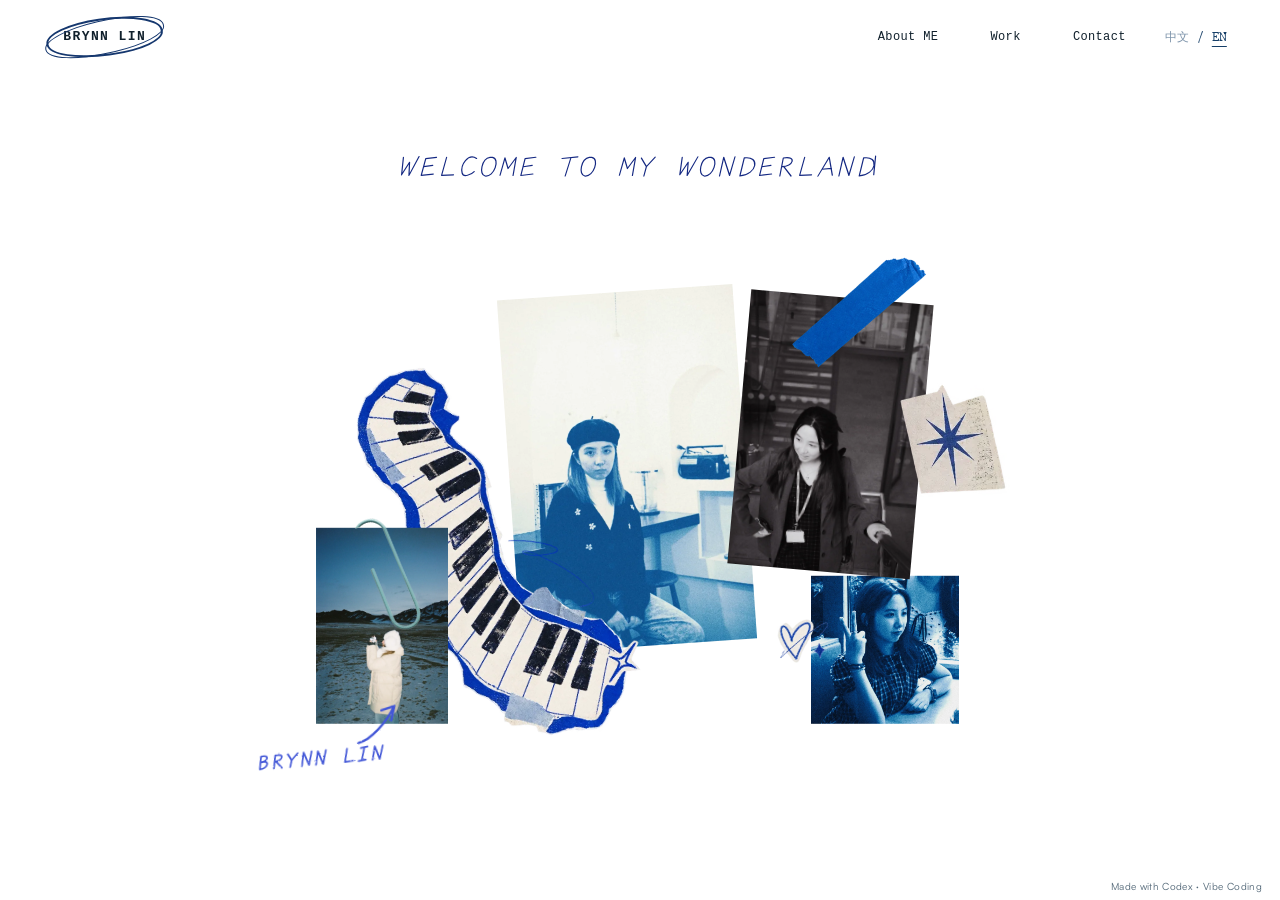
==== commit df9a52e0: "Publish personal portfolio" ====
--- a/index.html
+++ b/index.html
@@ -1,4 +1,4 @@
-<!DOCTYPE html><html lang="en"><head><meta charSet="utf-8"/><meta name="viewport" content="width=device-width, initial-scale=1"/><link rel="preload" as="image" href="/assets/web/0c792559fb7b94a4.webp" fetchPriority="high"/><link rel="preload" as="image" href="/assets/web/b1b08faf013b0c25.webp" fetchPriority="high"/><link rel="preload" as="image" href="/assets/web/9dfb75dee266a6d6.webp" fetchPriority="high"/><link rel="preload" as="image" href="/assets/web/4954ad4f4aece1ce.webp" fetchPriority="high"/><link rel="preload" as="image" href="/assets/web/a4ac206b8dfd259b.webp" fetchPriority="high"/><link rel="preload" as="image" href="/assets/web/8d74d79bb2d4c33e.webp" fetchPriority="high"/><link rel="preload" as="image" href="/assets/web/b7b65b7c241635e2.webp" fetchPriority="high"/><link rel="preload" as="image" href="/assets/web/6ed96eb3b19ed78f.webp" fetchPriority="high"/><link rel="preload" as="image" href="/assets/web/8c87e1b105779880.webp" fetchPriority="high"/><link rel="stylesheet" href="/assets/index-Be5XkjhA.css" data-rsc-css-href="/assets/index-Be5XkjhA.css" data-precedence="vite-rsc/importer-resources"/><link rel="modulepreload" href="/assets/layout-segment-context-CVpb-O4y.js" crossorigin=""/><link rel="modulepreload" href="/assets/rolldown-runtime-S-ySWqyJ.js" crossorigin=""/><link rel="modulepreload" href="/assets/index-CfvOkOnH.js" crossorigin=""/><link rel="modulepreload" href="/assets/framework-CXnKph_e.js" crossorigin=""/><link rel="modulepreload" href="/assets/portfolio-BJkDIKh7.js" crossorigin=""/><title>Brynn Lin | Business × Technology</title><meta name="description" content="Consulting, data governance and AI product practice. Selected work by Brynn Lin."/><link rel="icon" href="/favicon.svg"/><script>self.__VINEXT_RSC_PARAMS__={}</script><script>self.__VINEXT_RSC_NAV__={"pathname":"/","searchParams":[]}</script><link rel="modulepreload" href="/assets/index-CfvOkOnH.js" />
+<!DOCTYPE html><html lang="en"><head><meta charSet="utf-8"/><meta name="viewport" content="width=device-width, initial-scale=1"/><link rel="preload" as="image" href="/assets/web/0c792559fb7b94a4.webp" fetchPriority="high"/><link rel="preload" as="image" href="/assets/web/b1b08faf013b0c25.webp" fetchPriority="high"/><link rel="preload" as="image" href="/assets/web/9dfb75dee266a6d6.webp" fetchPriority="high"/><link rel="preload" as="image" href="/assets/web/4954ad4f4aece1ce.webp" fetchPriority="high"/><link rel="preload" as="image" href="/assets/web/a4ac206b8dfd259b.webp" fetchPriority="high"/><link rel="preload" as="image" href="/assets/web/8d74d79bb2d4c33e.webp" fetchPriority="high"/><link rel="preload" as="image" href="/assets/web/b7b65b7c241635e2.webp" fetchPriority="high"/><link rel="preload" as="image" href="/assets/web/6ed96eb3b19ed78f.webp" fetchPriority="high"/><link rel="preload" as="image" href="/assets/web/8c87e1b105779880.webp" fetchPriority="high"/><link rel="stylesheet" href="/assets/index-Be5XkjhA.css" data-rsc-css-href="/assets/index-Be5XkjhA.css" data-precedence="vite-rsc/importer-resources"/><link rel="modulepreload" href="/assets/layout-segment-context-atjJ0Uu6.js" crossorigin=""/><link rel="modulepreload" href="/assets/rolldown-runtime-S-ySWqyJ.js" crossorigin=""/><link rel="modulepreload" href="/assets/index-Ch4o7dtS.js" crossorigin=""/><link rel="modulepreload" href="/assets/framework-CXnKph_e.js" crossorigin=""/><link rel="modulepreload" href="/assets/portfolio-g2IVurVu.js" crossorigin=""/><title>Brynn Lin | Business × Technology</title><meta name="description" content="Consulting, data governance and AI product practice. Selected work by Brynn Lin."/><link rel="icon" href="/favicon.svg"/><script>self.__VINEXT_RSC_PARAMS__={}</script><script>self.__VINEXT_RSC_NAV__={"pathname":"/","searchParams":[]}</script><link rel="modulepreload" href="/assets/index-Ch4o7dtS.js" />
 <link rel="preload" href="/assets/Satoshi-Regular-B3SN4yqc.otf" as="font" type="font/opentype" crossorigin />
 <link rel="preload" href="/assets/Satoshi-Medium-DoW3kFbX.otf" as="font" type="font/opentype" crossorigin />
 <style data-vinext-fonts>@font-face {
@@ -20,4 +20,4 @@
 .__variable_local_0 { --font-satoshi: '__local_font_0', sans-serif; }
 :root { --font-satoshi: '__local_font_0', sans-serif; }
 </style>
-</head><body class="__variable_local_0"><main class="archive-site language-en" data-active-section="home"><header class="archive-nav"><a class="archive-wordmark" href="#home" aria-current="location">BRYNN LIN</a><nav aria-label="Main navigation"><a href="#about">About ME</a><a href="#work">Work</a><a href="#contact">Contact</a></nav><div class="language-switch" role="group" aria-label="Choose language"><button type="button" lang="zh-CN" aria-pressed="false">中文</button><span aria-hidden="true">/</span><button type="button" lang="en" aria-pressed="true">EN</button></div></header><a class="skip-link" href="#work">Skip to selected work</a><section class="archive-hero" id="home" aria-labelledby="hero-title"><div class="hero-paper"><div class="hero-pen-heading"><p><svg class="pen-lettering is-typing" viewBox="0 0 788 42" role="img" aria-label="WELCOME TO MY WONDERLAND"><g class="pen-letter" style="animation-delay:0.45s"><path d="M2 2 L3 30 L13 10 L15 31 L27 1" transform="translate(12,5) skewX(-9) rotate(-1,12,16)"></path></g><g class="pen-letter" style="animation-delay:0.54s"><path d="M23 2 L6 4 L3 31 L22 29 M5 17 L19 15" transform="translate(44,5) skewX(-9) rotate(0,12,16)"></path></g><g class="pen-letter" style="animation-delay:0.63s"><path d="M7 2 L4 31 L23 30" transform="translate(76,5) skewX(-9) rotate(1,12,16)"></path></g><g class="pen-letter" style="animation-delay:0.72s"><path d="M24 4 C9 -5 -1 14 4 27 C7 35 19 30 23 25" transform="translate(108,5) skewX(-9) rotate(-1,12,16)"></path></g><g class="pen-letter" style="animation-delay:0.81s"><path d="M13 2 C0 4 -1 30 10 32 C25 34 30 4 17 2 L13 2" transform="translate(140,5) skewX(-9) rotate(0,12,16)"></path></g><g class="pen-letter" style="animation-delay:0.8999999999999999s"><path d="M2 31 L5 3 L13 20 L23 2 L23 31" transform="translate(172,5) skewX(-9) rotate(1,12,16)"></path></g><g class="pen-letter" style="animation-delay:0.99s"><path d="M23 2 L6 4 L3 31 L22 29 M5 17 L19 15" transform="translate(204,5) skewX(-9) rotate(-1,12,16)"></path></g><g class="pen-letter" style="animation-delay:1.08s"><path d="" transform="translate(236,5) skewX(-9) rotate(0,12,16)"></path></g><g class="pen-letter" style="animation-delay:1.17s"><path d="M1 4 L26 1 M15 3 L11 32" transform="translate(268,5) skewX(-9) rotate(1,12,16)"></path></g><g class="pen-letter" style="animation-delay:1.26s"><path d="M13 2 C0 4 -1 30 10 32 C25 34 30 4 17 2 L13 2" transform="translate(300,5) skewX(-9) rotate(-1,12,16)"></path></g><g class="pen-letter" style="animation-delay:1.3499999999999999s"><path d="" transform="translate(332,5) skewX(-9) rotate(0,12,16)"></path></g><g class="pen-letter" style="animation-delay:1.44s"><path d="M2 31 L5 3 L13 20 L23 2 L23 31" transform="translate(364,5) skewX(-9) rotate(1,12,16)"></path></g><g class="pen-letter" style="animation-delay:1.53s"><path d="M1 3 L11 17 L23 2 M11 17 L9 32" transform="translate(396,5) skewX(-9) rotate(-1,12,16)"></path></g><g class="pen-letter" style="animation-delay:1.6199999999999999s"><path d="" transform="translate(428,5) skewX(-9) rotate(0,12,16)"></path></g><g class="pen-letter" style="animation-delay:1.71s"><path d="M2 2 L3 30 L13 10 L15 31 L27 1" transform="translate(460,5) skewX(-9) rotate(1,12,16)"></path></g><g class="pen-letter" style="animation-delay:1.7999999999999998s"><path d="M13 2 C0 4 -1 30 10 32 C25 34 30 4 17 2 L13 2" transform="translate(492,5) skewX(-9) rotate(-1,12,16)"></path></g><g class="pen-letter" style="animation-delay:1.89s"><path d="M3 32 L5 2 L19 31 L23 1" transform="translate(524,5) skewX(-9) rotate(0,12,16)"></path></g><g class="pen-letter" style="animation-delay:1.98s"><path d="M4 32 L6 3 C31 -1 32 29 4 32" transform="translate(556,5) skewX(-9) rotate(1,12,16)"></path></g><g class="pen-letter" style="animation-delay:2.07s"><path d="M23 2 L6 4 L3 31 L22 29 M5 17 L19 15" transform="translate(588,5) skewX(-9) rotate(-1,12,16)"></path></g><g class="pen-letter" style="animation-delay:2.16s"><path d="M4 32 L5 3 C27 -1 23 17 5 17 M8 17 L22 32" transform="translate(620,5) skewX(-9) rotate(0,12,16)"></path></g><g class="pen-letter" style="animation-delay:2.25s"><path d="M7 2 L4 31 L23 30" transform="translate(652,5) skewX(-9) rotate(1,12,16)"></path></g><g class="pen-letter" style="animation-delay:2.34s"><path d="M1 32 L15 2 L24 31 M6 21 L21 20" transform="translate(684,5) skewX(-9) rotate(-1,12,16)"></path></g><g class="pen-letter" style="animation-delay:2.43s"><path d="M3 32 L5 2 L19 31 L23 1" transform="translate(716,5) skewX(-9) rotate(0,12,16)"></path></g><g class="pen-letter" style="animation-delay:2.52s"><path d="M4 32 L6 3 C31 -1 32 29 4 32" transform="translate(748,5) skewX(-9) rotate(1,12,16)"></path></g><path class="pen-caret" d="M5 5 L2 35" style="--typing-distance:768px;--typing-duration:2.16s;--typing-steps:24"></path></svg></p></div><div class="hero-collage" aria-label="A small collection of Brynn’s photographs"><img class="hero-item hero-doodle" style="left:12.030530427631584%;top:50.297433035714285%;width:4.5%;z-index:31;--item-rotation:-22deg" src="/assets/web/0c792559fb7b94a4.webp" fetchPriority="high" decoding="async" alt="" aria-hidden="true" data-hero-item="clip-mint"/><div class="hero-item hero-signature hero-name-note" style="left:-4.789679276315793%;top:85.33370535714286%;width:19.473684210526315%;z-index:30;--item-rotation:-5deg" data-hero-item="name-note"><h1 id="hero-title"><svg class="pen-lettering is-crayon" viewBox="0 0 308 42" role="img" aria-label="BRYNN LIN"><defs><filter id="name-crayon" x="-10%" y="-25%" width="120%" height="150%"><feTurbulence type="fractalNoise" baseFrequency=".65" numOctaves="3" seed="7" result="grain"></feTurbulence><feDisplacementMap in="SourceGraphic" in2="grain" scale="1.8" xChannelSelector="R" yChannelSelector="G"></feDisplacementMap></filter></defs><g class="pen-letter" style="animation-delay:0.45s"><path d="M4 31 L5 3 M5 3 C23 -1 24 13 5 16 M5 16 C27 10 23 31 4 31" transform="translate(12,5) skewX(-9) rotate(-1,12,16)"></path></g><g class="pen-letter" style="animation-delay:0.54s"><path d="M4 32 L5 3 C27 -1 23 17 5 17 M8 17 L22 32" transform="translate(44,5) skewX(-9) rotate(0,12,16)"></path></g><g class="pen-letter" style="animation-delay:0.63s"><path d="M1 3 L11 17 L23 2 M11 17 L9 32" transform="translate(76,5) skewX(-9) rotate(1,12,16)"></path></g><g class="pen-letter" style="animation-delay:0.72s"><path d="M3 32 L5 2 L19 31 L23 1" transform="translate(108,5) skewX(-9) rotate(-1,12,16)"></path></g><g class="pen-letter" style="animation-delay:0.81s"><path d="M3 32 L5 2 L19 31 L23 1" transform="translate(140,5) skewX(-9) rotate(0,12,16)"></path></g><g class="pen-letter" style="animation-delay:0.8999999999999999s"><path d="" transform="translate(172,5) skewX(-9) rotate(1,12,16)"></path></g><g class="pen-letter" style="animation-delay:0.99s"><path d="M7 2 L4 31 L23 30" transform="translate(204,5) skewX(-9) rotate(-1,12,16)"></path></g><g class="pen-letter" style="animation-delay:1.08s"><path d="M6 3 L21 1 M14 2 L10 31 M3 32 L19 30" transform="translate(236,5) skewX(-9) rotate(0,12,16)"></path></g><g class="pen-letter" style="animation-delay:1.17s"><path d="M3 32 L5 2 L19 31 L23 1" transform="translate(268,5) skewX(-9) rotate(1,12,16)"></path></g></svg></h1><svg class="hero-name-arrow" viewBox="0 0 65 55" aria-hidden="true"><path d="M7 49 C22 47 43 27 54 8 M38 12 L54 8 L49 25"></path></svg></div><img class="hero-item hero-doodle" style="left:3.9824218750000098%;top:52.26116071428571%;width:18.734888980263158%;z-index:28;--item-rotation:0deg" src="/assets/web/b1b08faf013b0c25.webp" fetchPriority="high" decoding="async" alt="" aria-hidden="true" data-hero-item="added-94d8ea23-c777-493c-a1fc-d36db1f6f912"/><img class="hero-item hero-doodle" style="left:31.462890625000004%;top:16.818080357142854%;width:33.58809621710526%;z-index:22;--item-rotation:-4deg" src="/assets/web/9dfb75dee266a6d6.webp" fetchPriority="high" decoding="async" alt="" aria-hidden="true" data-hero-item="added-211cf93d-4a60-400b-8afa-fc87a9233411"/><img class="hero-item hero-doodle" style="left:64.08264802631577%;top:17.55691964285715%;width:25.99814967105263%;z-index:33;--item-rotation:5deg" src="/assets/web/4954ad4f4aece1ce.webp" fetchPriority="high" decoding="async" alt="" aria-hidden="true" data-hero-item="added-1abcced7-dc70-413a-9e42-f10ae9a16c07"/><img class="hero-item hero-doodle" style="left:86.63558799342105%;top:29.94921875%;width:16%;z-index:34;--item-rotation:0deg" src="/assets/web/a4ac206b8dfd259b.webp" fetchPriority="high" decoding="async" alt="" aria-hidden="true" data-hero-item="added-a12c0016-6a5a-4cdb-9730-f72a4a5dd0e7"/><img class="hero-item hero-doodle" style="left:-1.2642886513157876%;top:37.72935267857141%;width:57%;z-index:27;--item-rotation:41deg" src="/assets/web/8d74d79bb2d4c33e.webp" fetchPriority="high" decoding="async" alt="" aria-hidden="true" data-hero-item="added-16345811-d6c5-46e2-bba6-16ce9f5bef00"/><img class="hero-item hero-doodle" style="left:74.34477796052632%;top:59.5625%;width:20.955489309210527%;z-index:32;--item-rotation:0deg" src="/assets/web/b7b65b7c241635e2.webp" fetchPriority="high" decoding="async" alt="" aria-hidden="true" data-hero-item="added-79ba0dc9-da20-4ccd-af56-7c070a15f121"/><img class="hero-item hero-doodle" style="left:69.25277549342103%;top:65.75390624999999%;width:8.001130756578947%;z-index:35;--item-rotation:0deg" src="/assets/web/6ed96eb3b19ed78f.webp" fetchPriority="high" decoding="async" alt="" aria-hidden="true" data-hero-item="added-4f7b61a9-7e5d-4d35-9a6c-b808252ae80d"/><img class="hero-item hero-doodle" style="left:70.29409950657895%;top:11.573660714285714%;width:20%;z-index:36;--item-rotation:-67deg" src="/assets/web/8c87e1b105779880.webp" fetchPriority="high" decoding="async" alt="" aria-hidden="true" data-hero-item="added-06dae0c9-1cb7-429b-a464-6527962c48d6"/></div></div></section><section class="archive-about about-page about-triptych" id="about" aria-label="About ME"><div class="about-details profile-board profile-editorial"><div class="profile-sheet-backdrop" data-profile-decoration="profile-paper" aria-hidden="true"></div><div class="profile-row profile-row-background" data-profile-group="top"><section class="profile-module profile-education" aria-label="Education"><div class="profile-module-tint" data-profile-decoration="module-background-education" aria-hidden="true"></div><h3 class="profile-heading" data-profile-title="education"><span>Education</span></h3><ul class="education-notes"><li><strong><span data-about-content="school-1" class="about-textbox"><span aria-hidden="true" data-about-decoration="school-1-decoration" class="about-school-marker"></span><span class="about-text-value">Imperial College London</span></span></strong><span data-about-content="degree-1" class="about-textbox"><span class="about-text-value">MSc. Economics and Strategy for Business</span></span></li><li><strong><span data-about-content="school-2" class="about-textbox"><span aria-hidden="true" data-about-decoration="school-2-decoration" class="about-school-marker"></span><span class="about-text-value">University of Nottingham Ningbo China</span></span></strong><span data-about-content="degree-2" class="about-textbox"><span class="about-text-value">BA. International Business with Communications</span></span></li></ul></section><section class="profile-module profile-career" aria-label="Career Direction"><div class="profile-module-tint" data-profile-decoration="module-background-career" aria-hidden="true"></div><h3 class="profile-heading" data-profile-title="career"><span>Career direction</span></h3><div class="profile-career-route"><ul><li><span data-about-content="career-ai-direction" class="about-textbox"><span aria-hidden="true" data-about-decoration="career-ai-direction-decoration" class="about-hand-circle"></span><span class="about-text-value">AI Strategy and Solutions</span></span></li><li><span data-about-content="career-ai-commercialisation" class="about-textbox"><span aria-hidden="true" data-about-decoration="career-ai-commercialisation-decoration" class="about-hand-circle"></span><span class="about-text-value">AI Commercialisation</span></span></li></ul></div></section></div><div class="profile-row profile-row-technical" data-profile-group="middle"><section class="profile-module profile-technical" aria-label="Technical Skills"><div class="profile-module-tint" data-profile-decoration="module-background-technical" aria-hidden="true"></div><h3 class="profile-heading" data-profile-title="technical"><span>Technical skills</span></h3><div class="technical-card" data-profile-decoration="technical-card"><div class="technical-card-caption"><span data-about-content="technical-card-caption" class="about-textbox"><span class="about-text-value">TOOLS &amp; CAPABILITIES</span></span></div><section class="technical-category" aria-label="AI &amp; AUTOMATION"><h4 class="technical-category-title"><span>01</span><span data-about-content="technical-group-ai" class="about-textbox"><span class="about-text-value">AI &amp; AUTOMATION</span></span></h4><ul class="technical-grid"><li class="technical-entry"><div class="technical-label"><span data-about-content="technical-v2-codex" class="about-textbox"><span class="about-text-value">Codex / Claude Code</span></span><span class="technical-percent">85<!-- -->%</span></div><div class="technical-meter" data-profile-decoration="meter-codex" role="meter" aria-label="Codex / Claude Code" aria-valuemin="0" aria-valuemax="100" aria-valuenow="85" style="--proficiency:85%"><span></span></div><small class="technical-tools"><span data-about-content="technical-description-codex" class="about-textbox"><span class="about-text-value">AI-Assisted Development &amp; Prototyping</span></span></small></li><li class="technical-entry"><div class="technical-label"><span data-about-content="technical-v2-openclaw" class="about-textbox"><span class="about-text-value">OpenClaw</span></span><span class="technical-percent">80<!-- -->%</span></div><div class="technical-meter" data-profile-decoration="meter-openclaw" role="meter" aria-label="OpenClaw" aria-valuemin="0" aria-valuemax="100" aria-valuenow="80" style="--proficiency:80%"><span></span></div><small class="technical-tools"><span data-about-content="technical-description-openclaw" class="about-textbox"><span class="about-text-value">Agent Development &amp; Skill Design</span></span></small></li><li class="technical-entry"><div class="technical-label"><span data-about-content="technical-v2-obsidian" class="about-textbox"><span class="about-text-value">Obsidian</span></span><span class="technical-percent">85<!-- -->%</span></div><div class="technical-meter" data-profile-decoration="meter-obsidian" role="meter" aria-label="Obsidian" aria-valuemin="0" aria-valuemax="100" aria-valuenow="85" style="--proficiency:85%"><span></span></div><small class="technical-tools"><span data-about-content="technical-description-obsidian" class="about-textbox"><span class="about-text-value">Knowledge Base Architecture</span></span></small></li></ul></section><section class="technical-category" aria-label="DATA &amp; PRODUCTIVITY"><h4 class="technical-category-title"><span>02</span><span data-about-content="technical-group-data" class="about-textbox"><span class="about-text-value">DATA &amp; PRODUCTIVITY</span></span></h4><ul class="technical-grid"><li class="technical-entry"><div class="technical-label"><span data-about-content="technical-v2-excel" class="about-textbox"><span class="about-text-value">Excel</span></span><span class="technical-percent">90<!-- -->%</span></div><div class="technical-meter" data-profile-decoration="meter-excel" role="meter" aria-label="Excel" aria-valuemin="0" aria-valuemax="100" aria-valuenow="90" style="--proficiency:90%"><span></span></div><small class="technical-tools"><span data-about-content="technical-description-excel" class="about-textbox"><span class="about-text-value">Data Analysis &amp; Automation</span></span></small></li><li class="technical-entry"><div class="technical-label"><span data-about-content="technical-v2-powerpoint" class="about-textbox"><span class="about-text-value">PowerPoint</span></span><span class="technical-percent">92<!-- -->%</span></div><div class="technical-meter" data-profile-decoration="meter-powerpoint" role="meter" aria-label="PowerPoint" aria-valuemin="0" aria-valuemax="100" aria-valuenow="92" style="--proficiency:92%"><span></span></div><small class="technical-tools"><span data-about-content="technical-description-powerpoint" class="about-textbox"><span class="about-text-value">Business Presentation &amp; Storytelling</span></span></small></li><li class="technical-entry"><div class="technical-label"><span data-about-content="technical-v2-sql" class="about-textbox"><span class="about-text-value">SQL</span></span><span class="technical-percent">75<!-- -->%</span></div><div class="technical-meter" data-profile-decoration="meter-sql" role="meter" aria-label="SQL" aria-valuemin="0" aria-valuemax="100" aria-valuenow="75" style="--proficiency:75%"><span></span></div><small class="technical-tools"><span data-about-content="technical-description-sql" class="about-textbox"><span class="about-text-value">Data Querying &amp; Analysis</span></span></small></li></ul></section><section class="technical-category" aria-label="CREATIVE TECHNOLOGY"><h4 class="technical-category-title"><span>03</span><span data-about-content="technical-group-creative" class="about-textbox"><span class="about-text-value">CREATIVE TECHNOLOGY</span></span></h4><ul class="technical-grid"><li class="technical-entry"><div class="technical-label"><span data-about-content="technical-v2-photoshop" class="about-textbox"><span class="about-text-value">Photoshop</span></span><span class="technical-percent">85<!-- -->%</span></div><div class="technical-meter" data-profile-decoration="meter-photoshop" role="meter" aria-label="Photoshop" aria-valuemin="0" aria-valuemax="100" aria-valuenow="85" style="--proficiency:85%"><span></span></div><small class="technical-tools"><span data-about-content="technical-description-photoshop" class="about-textbox"><span class="about-text-value">Visual Design &amp; Image Editing</span></span></small></li><li class="technical-entry"><div class="technical-label"><span data-about-content="technical-v2-ai-video" class="about-textbox"><span class="about-text-value">AI Video Production</span></span><span class="technical-percent">80<!-- -->%</span></div><div class="technical-meter" data-profile-decoration="meter-ai-video" role="meter" aria-label="AI Video Production" aria-valuemin="0" aria-valuemax="100" aria-valuenow="80" style="--proficiency:80%"><span></span></div><small class="technical-tools"><span data-about-content="technical-description-ai-video" class="about-textbox"><span class="about-text-value">AI Content Creation &amp; Editing</span></span></small></li></ul></section></div></section></div><div class="profile-row profile-row-strengths" data-profile-group="bottom"><section class="profile-module profile-personal" aria-label="Personal Skills"><div class="profile-module-tint" data-profile-decoration="module-background-personal" aria-hidden="true"></div><h3 class="profile-heading" data-profile-title="personal"><span>Personal skills</span></h3><ul class="personal-pills"><li><span data-about-content="personal-creativity" class="about-textbox"><span class="about-text-value">Creativity</span></span></li><li><span data-about-content="personal-adaptability" class="about-textbox"><span class="about-text-value">Adaptability</span></span></li><li><span data-about-content="personal-collaboration" class="about-textbox"><span class="about-text-value">Collaboration</span></span></li><li><span data-about-content="personal-responsibility" class="about-textbox"><span class="about-text-value">Responsibility</span></span></li><li><span data-about-content="personal-executive-communication" class="about-textbox"><span class="about-text-value">Executive Communication</span></span></li></ul></section><section class="profile-module profile-skillset" aria-label="Skill Set"><div class="profile-module-tint" data-profile-decoration="module-background-skillset" aria-hidden="true"></div><h3 class="profile-heading" data-profile-title="skillset"><span>Skill set</span></h3><ul class="skillset-stack"><li><span data-about-content="skillset-business-analysis" class="about-textbox"><span class="about-text-value">Business Analysis</span></span></li><li><span data-about-content="skillset-business-development" class="about-textbox"><span class="about-text-value">Business Development</span></span></li><li><span data-about-content="skillset-ai-solution" class="about-textbox"><span class="about-text-value">AI Solution Design &amp; Implementation</span></span></li><li><span data-about-content="skillset-digital-transformation" class="about-textbox"><span class="about-text-value">Enterprise Digital Transformation</span></span></li><li><span data-about-content="skillset-project-management" class="about-textbox"><span class="about-text-value">Project Management</span></span></li></ul></section></div></div><div class="about-portrait-column"><figure class="about-head-portrait"><img src="/assets/web/7ef20eff750d2a99.webp" loading="lazy" fetchPriority="low" decoding="async" alt="Blue collage portrait of Brynn"/></figure><ul class="about-trait-arc" aria-label="My personality and interests"><li class="trait-learner"><span aria-hidden="true">★</span><span>Lifelong Learner</span></li><li class="trait-explorer"><span aria-hidden="true">★</span><span>AI Explorer</span></li><li class="trait-curious"><span aria-hidden="true">★</span><span>Curious Soul</span></li><li class="trait-enfj"><span aria-hidden="true">★</span><span><span data-about-content="trait-enfj" class="about-textbox"><span class="about-text-value">Typical ENFJ</span></span></span></li><li class="trait-virgo"><span aria-hidden="true">★</span><span><span data-about-content="trait-virgo" class="about-textbox"><span class="about-text-value">Not-so-typical Virgo</span></span></span></li></ul></div></section><section class="project-wall" id="work" aria-labelledby="project-wall-title"><h2 id="project-wall-title" class="hero-hidden-title">Selected projects</h2><div class="project-stage"><div class="project-wires" aria-hidden="true"><img class="project-wire" style="left:26.225492440345775%;top:20.812836711755363%;width:10%;height:65.7%;transform:rotate(-85deg) scaleX(-1) scaleY(-1)" src="/assets/web/2f0ff35583bff367.webp" loading="lazy" fetchPriority="low" decoding="async" alt=""/><img class="project-wire" style="left:35.52493541319206%;top:15.159470563156464%;width:7.5%;height:45.6%;transform:rotate(-48deg) scaleX(1) scaleY(1)" src="/assets/web/383e9bb355ea2b24.webp" loading="lazy" fetchPriority="low" decoding="async" alt=""/><img class="project-wire" style="left:48.144445534517146%;top:34.334521917755126%;width:3.5%;height:18.4%;transform:rotate(1deg) scaleX(1) scaleY(1)" src="/assets/web/9f0d124f38aa31d6.webp" loading="lazy" fetchPriority="low" decoding="async" alt=""/><img class="project-wire" style="left:59.153776556896354%;top:6.048389597302427%;width:10.1%;height:60.9%;transform:rotate(59deg) scaleX(1) scaleY(1)" src="/assets/web/1a514e2a64dba66b.webp" loading="lazy" fetchPriority="low" decoding="async" alt=""/><img class="project-wire" style="left:60.974634008088344%;top:34.411146854773065%;width:8.7%;height:58.4%;transform:rotate(-71deg) scaleX(-1) scaleY(1)" src="/assets/web/abc1a194a992e828.webp" loading="lazy" fetchPriority="low" decoding="async" alt=""/></div><div class="project-posters" aria-label="Project posters"><button class="project-poster poster-1" style="left:8.943100384795667%;top:33.84343630091857%" aria-label="Open AI for User Experience in UK Digital Banking"><span class="poster-inner"><span class="poster-front"><img src="/assets/web/bc228f56208d85e7.webp" loading="lazy" fetchPriority="low" decoding="async" alt=""/><span class="poster-open">Open<!-- --> ↗</span></span><span class="poster-back poster-case-study"><img class="project-card-star" src="/assets/web/089e36d7d8bcd67c.webp" loading="lazy" fetchPriority="low" decoding="async" alt="" aria-hidden="true"/><span class="case-eyebrow">CASE<!-- --> / <!-- -->01</span><strong>AI for User Experience in UK Digital Banking</strong><span class="case-meta">2021 · London, UK</span><em>Fintech · AI use cases</em><div class="case-body case-body-banking"><section><h3>01 / <!-- -->AI context</h3><p>In 2021, commercial AI centred on machine learning, deep learning and NLP, often combined with business rules and automation to address clearly defined tasks.</p></section><section><h3>02 / <!-- -->Project overview</h3><p>Studied opportunities to improve user experience with AI and machine learning in the competition between UK digital and traditional banks.</p></section><section><h3>03 / <!-- -->My contribution</h3><div class="case-tasks"><div class="case-task"><b>Customer research and needs analysis</b><p>Mapped customer journeys across younger, general and older customer segments, using their behaviour and financial needs to identify pain points in onboarding, payments, credit, savings, wealth management and customer service.</p></div><div class="case-task"><b>AI use-case planning</b><p>Explored OCR, NLP, machine learning, predictive analytics and rule-based chatbots. Designed capability roadmaps for document review, credit scoring and loan pricing, automated customer service and intelligent financial management.</p></div><div class="case-task"><b>Implementation strategy and risk assessment</b><p>Assessed technology maturity, development costs, differentiation and data security. Proposed build-versus-buy strategies, human review, model monitoring, privacy safeguards and phased implementation.</p></div></div></section></div></span></span></button><button class="project-poster poster-2" style="left:26.19492462147225%;top:0.8886864850199605%" aria-label="Open Call Centre NLP Intent Analysis"><span class="poster-inner"><span class="poster-front"><img src="/assets/web/17104dec7b0a17c6.webp" loading="lazy" fetchPriority="low" decoding="async" alt=""/><span class="poster-open">Open<!-- --> ↗</span></span><span class="poster-back poster-case-study"><img class="project-card-star" src="/assets/web/089e36d7d8bcd67c.webp" loading="lazy" fetchPriority="low" decoding="async" alt="" aria-hidden="true"/><span class="case-eyebrow">CASE<!-- --> / <!-- -->02</span><strong>Call Centre NLP Intent Analysis</strong><span class="case-meta">2022–2023 · Beijing, China</span><em>NLP intent classification · Business data analysis</em><div class="case-body case-body-nlp"><section><h3>01 / <!-- -->AI context</h3><p>In 2022, intent classification was a common enterprise NLP application, including in call centres. Text classification helped turn unstructured conversations into measurable business data.</p></section><section><h3>02 / <!-- -->Project overview</h3><p>Used NLP tools to identify the purpose of each call from existing transcripts. Designed a call-intent taxonomy to help business teams understand customer needs and improve service strategies.</p></section><section><h3>03 / <!-- -->My contribution</h3><div class="case-tasks"><div class="case-task"><b>Intent taxonomy design</b><p>Helped build a hierarchical call-intent taxonomy, defining labels and boundaries around business scenarios. Analysed intent distributions and trends to identify frequent customer needs and service pain points.</p></div><div class="case-task"><b>NLP classification improvement</b><p>Combined classification results with business feedback to identify incorrect or missed classifications and unclear boundaries. Documented representative cases for the technical team and helped refine classification rules and validate results.</p></div><div class="case-task"><b>Business insights and applications</b><p>Analysed classified calls and produced customer insights and recurring reports to inform customer service processes, pre-sales and after-sales support, and product strategy.</p></div></div></section></div></span></span></button><button class="project-poster poster-3" style="left:52.128622039090004%;top:-1.221813108019069%" aria-label="Open Enterprise Finance Digital Transformation"><span class="poster-inner"><span class="poster-front"><img src="/assets/web/ad5ae37f57ec552a.webp" loading="lazy" fetchPriority="low" decoding="async" alt=""/><span class="poster-open">Open<!-- --> ↗</span></span><span class="poster-back poster-case-study"><img class="project-card-star" src="/assets/web/089e36d7d8bcd67c.webp" loading="lazy" fetchPriority="low" decoding="async" alt="" aria-hidden="true"/><span class="case-eyebrow">CASE<!-- --> / <!-- -->03</span><strong>Enterprise Finance Digital Transformation</strong><span class="case-meta">2023–2026 · Beijing, China</span><em>Digital transformation · Enterprise platforms · Data architecture · Process optimisation</em><div class="case-body case-body-transformation"><section><h3>01 / <!-- -->AI context</h3><p>Since 2023, generative AI has increasingly entered enterprise management. Digital transformation has shifted from building systems towards data-driven operations and intelligent decisions. Quality data assets, standardised processes and connected architectures are foundations for AI at scale.</p></section><section><h3>02 / <!-- -->Project overview</h3><p>Supported finance transformation in large enterprises facing inconsistent data standards, weak links between business and finance systems, and limited traceability of management information. Work covered process optimisation, data architecture and intelligent application planning. Unified data standards, mapped cross-system data flows and designed business rules and processing logic to automate information capture, transfer and processing across business systems, ERP and finance platforms, laying foundations for analytics and AI.</p></section><section><h3>03 / <!-- -->My contribution</h3><div class="case-tasks"><div class="case-task"><b>Transformation planning</b><p>Contributed to current-state research, industry benchmarking and gap analysis. Identified issues in management, process coordination and system development, and supported transformation roadmaps, phased objectives and implementation plans for management decisions.</p></div><div class="case-task"><b>Process design and optimisation</b><p>Mapped core scenarios and end-to-end processes for the finance platform. Identified business–finance touchpoints, information gaps and control requirements. Designed standardised workflows, data flows and system rules to align processes with system capabilities.</p></div><div class="case-task"><b>Data architecture and standards</b><p>Helped design business–finance data architecture around key business objects and management needs. Mapped master data, documents, fields and cross-system relationships, defining sources, standards, processing logic and transfer paths to support automated collection, transfer and traceability.</p></div><div class="case-task"><b>Intelligent finance and AI planning</b><p>Planned document review and data governance use cases around the finance platform and AI. Translated management needs and process pain points into system functions, data requirements and rules for future implementation and AI integration.</p></div></div></section></div></span></span></button><button class="project-poster poster-4" style="left:81.81043853625036%;top:3.968993449866284%" aria-label="Open Enterprise AI Bidding Agent System"><span class="poster-inner"><span class="poster-front"><img src="/assets/web/2d1f5a3b9ab86d93.webp" loading="lazy" fetchPriority="low" decoding="async" alt=""/><span class="poster-open">Open<!-- --> ↗</span></span><span class="poster-back poster-case-study"><img class="project-card-star" src="/assets/web/089e36d7d8bcd67c.webp" loading="lazy" fetchPriority="low" decoding="async" alt="" aria-hidden="true"/><span class="case-eyebrow">CASE<!-- --> / <!-- -->04</span><strong>Enterprise AI Bidding Agent System</strong><span class="case-meta">2025–2026</span><em>Enterprise AI Applications · Multi-Agent</em><div class="case-body case-body-agents"><section><h3>01 / <!-- -->AI Context</h3><p>Enterprise AI is moving from standalone tools to end-to-end workflows. Successful adoption requires reliable, business-ready automation with clear human oversight.</p></section><section><h3>02 / <!-- -->Practice Overview</h3><p>Helped design an internal bidding system to address scattered materials, repetitive drafting and slow reviews. Knowledge, Bidding and Compliance agents combine RAG, context engineering, tools/skills and human checkpoints to automate bid preparation and review.</p></section><section><h3>03 / <!-- -->My Contribution</h3><div class="case-tasks"><div class="case-task"><b>1. Product &amp; Workflow Design</b><p>Mapped the bidding workflow, identified repetitive and high-risk tasks, and defined automation boundaries, human decision points and agent responsibilities.</p></div><div class="case-task"><b>2. Business Knowledge Base</b><p>Designed shared and team-level repositories for credentials, personnel records and project materials, with tiered access and cross-team reuse. Planned automated ingestion, version control, periodic checks and human-led resolution of missing, expired or conflicting records.</p></div><div class="case-task"><b>3. AI Document Generation</b><p>Combined SQL personnel matching, direct reuse of project evidence and RAG-based technical drafting. Designed skills/tools for chapter planning, retrieval, generation and assembly, producing complete Word bids with human confirmation at key stages.</p></div><div class="case-task"><b>4. AI Compliance Review</b><p>Designed five review dimensions: eligibility, completeness, consistency, technical/commercial responsiveness and estimated scoring. Linked issue lists, human corrections and repeated reviews into a bid quality control loop.</p></div></div></section></div></span></span></button><button class="project-poster poster-5" style="left:84.87020613274905%;top:52.62816169915895%" aria-label="Open Personal Agent: Knowledge Management &amp; Learning Assistant"><span class="poster-inner"><span class="poster-front"><img src="/assets/web/f71383587fb3b161.webp" loading="lazy" fetchPriority="low" decoding="async" alt=""/><span class="poster-open">Open<!-- --> ↗</span></span><span class="poster-back poster-case-study"><img class="project-card-star" src="/assets/web/089e36d7d8bcd67c.webp" loading="lazy" fetchPriority="low" decoding="async" alt="" aria-hidden="true"/><span class="case-eyebrow">CASE<!-- --> / <!-- -->05</span><strong>Personal Agent: Knowledge Management &amp; Learning Assistant</strong><span class="case-meta">2026–Present</span><em>Personal agents · Consumer AI practice · Personal productivity</em><div class="case-body case-body-personal-ai"><section><h3>01 / <!-- -->AI context</h3><p>As language models evolve towards tool use, planning and autonomous execution, consumer AI is moving from chatbots to personal agents with personalisation, long-term memory and task execution. By connecting personal knowledge, tools and daily workflows, AI can become a digital assistant that continuously understands needs and helps with complex tasks.</p></section><section><h3>02 / <!-- -->Practice overview</h3><p>Built and continue to iterate a personal AI agent with the open-source Nanobot framework, exploring consumer agent experiences. Docker deployment and a persistent Feishu WebSocket connection enable natural-language interaction. An Obsidian / LLM Wiki knowledge base and modular skills support information gathering, knowledge management, career development and daily tasks, connecting execution, knowledge capture and feedback.</p></section><section><h3>03 / <!-- -->My contribution</h3><p class="case-contribution-intro">Built a personal AI assistant with Nanobot and LLM Wiki to connect scattered information, retain learning and reuse knowledge through a collection → understanding → archiving → retrieval workflow.</p><div class="case-tasks"><div class="case-task"><b>Scenarios &amp; Requirements</b><p>Mapped workflows for AI news tracking, video learning and topic research, defining the agent’s task boundaries and deliverables.</p></div><div class="case-task"><b>Knowledge Base</b><p>Organised source materials, topic knowledge and long-term memory in LLM Wiki, making news summaries, video transcripts and research easy to retain, retrieve and reuse.</p></div><div class="case-task"><b>Agent Capabilities</b><p>Packaged information retrieval, summarisation, video transcription and archiving as skills, with defined triggers, steps and outputs for natural-language requests or scheduled runs.</p></div></div></section></div></span></span></button></div><img class="project-thinker" style="left:50%;top:47%;width:20%;bottom:auto" src="/assets/web/49ce7d9a9446f7d1.webp" loading="lazy" fetchPriority="low" decoding="async" alt="Brynn thinking beneath the project threads"/></div><div class="project-experience-mark" aria-hidden="true">MY<br/>EXPERIENCE<span class="project-experience-subtitle">IN THE EVOLUTION OF AI</span></div></section><section class="archive-contact contact-envelope-page" id="contact" aria-labelledby="contact-title"><div class="contact-card"><h2 id="contact-title">LET’S GET<br/>IN TOUCH</h2><a href="mailto:linxiaoyan0828@gmail.com">linxiaoyan0828@gmail.com <span>↗</span></a></div><figure class="contact-envelope"><a href="mailto:linxiaoyan0828@gmail.com" class="contact-envelope-link" aria-label="Email Brynn"><img src="/assets/web/e34eeacb0d623901.webp" alt="A hand-drawn blue envelope with a note reading Say hello!" width="1415" height="1111" loading="lazy" fetchPriority="low" decoding="async"/></a></figure><footer>© Brynn Lin · 2026 <a href="#home">Back to top<!-- --> ↑</a></footer></section><small class="site-credit">Made with Codex · Vibe Coding</small><noscript><style>.site-loader { display: none; }</style></noscript><div class="site-loader" role="status" aria-label="Loading website"><svg class="site-loader-star" viewBox="0 0 64 64" aria-hidden="true" focusable="false"><path d="M32 3 37 23 52 12 41 28 61 32 41 37 53 53 37 42 32 61 27 41 11 53 23 37 3 32 23 27 12 11 27 23Z" fill="currentColor"></path></svg></div><svg width="0" height="0" aria-hidden="true" class="about-editor-filter"><defs><filter id="about-editor-tint" color-interpolation-filters="sRGB"><feColorMatrix type="matrix" values="0 0 0 0 0 0 0 0 0 0.1843137254901961 0 0 0 0 0.35294117647058826 0 0 0 1 0"></feColorMatrix></filter></defs></svg></main><script id="_R_">import("/assets/index-CfvOkOnH.js")</script></body></html><script>self.__VINEXT_RSC_CHUNKS__=self.__VINEXT_RSC_CHUNKS__||[];self.__VINEXT_RSC_CHUNKS__.push("2:I[\"8c0f216c4604\",[],\"Children\",1]\n3:I[\"15c18cfaeeff\",[],\"LayoutSegmentProvider\",1]\n4:I[\"8c0f216c4604\",[],\"Slot\",1]\n5:I[\"593f344dc510\",[],\"RedirectBoundary\",1]\n:HL[\"/assets/index-Be5XkjhA.css\",\"style\"]\n0:{\"__route\":\"route:/\",\"__interceptionContext\":null,\"__layoutIds\":[\"layout:/\"],\"__rootLayout\":\"/\",\"page:/\":\"$L1\",\"layout:/\":[[[[\"$\",\"link\",\"css:/assets/index-Be5XkjhA.css\",{\"rel\":\"stylesheet\",\"precedence\":\"vite-rsc/importer-resources\",\"href\":\"/assets/index-Be5XkjhA.css\",\"data-rsc-css-href\":\"/assets/index-Be5XkjhA.css\"}],\"$undefined\"],[\"$\",\"html\",null,{\"lang\":\"en\",\"children\":[\"$\",\"body\",null,{\"className\":\"__variable_local_0\",\"children\":[\"$\",\"$L2\",null,{}]}]}]],null],\"route:/\":[[[\"$\",\"meta\",null,{\"charSet\":\"utf-8\"}],[[\"$\",\"title\",\"0\",{\"children\":\"Brynn Lin | Business × Technology\"}],[\"$\",\"meta\",\"1\",{\"name\":\"description\",\"content\":\"Consulting, data governance and AI product practice. Selected work by Brynn Lin.\"}],[\"$\",\"link\",\"2\",{\"rel\":\"icon\",\"href\":\"/favicon.svg\"}]],[[\"$\",\"meta\",\"0\",{\"name\":\"viewport\",\"content\":\"width=device-width, initial-scale=1\"}]]],[\"$\",\"$L3\",null,{\"segmentMap\":{\"children\":[]},\"children\":[\"$\",\"$L4\",null,{\"id\":\"layout:/\",\"parallelSlots\":\"$undefined\",\"children\":[\"$\",\"$L5\",null,{\"children\":[\"$\",\"$L3\",null,{\"segmentMap\":{\"children\":[]},\"children\":[\"$\",\"$L4\",null,{\"id\":\"page:/\"}]}]}]}]}]],\"__layoutFlags\":{\"layout:/\":\"s\"},\"__artifactCompatibility\":{\"schemaVersion\":1,\"graphVersion\":\"app-route-graph:4uhn5s1wvoptc\",\"deploymentVersion\":\"88e8931d-1caa-4716-aba2-f0f10e820fab\",\"appElementsSchemaVersion\":1,\"rscPayloadSchemaVersion\":1,\"rootBoundaryId\":\"/\",\"renderEpoch\":null}}\n")</script><script>self.__VINEXT_RSC_CHUNKS__=self.__VINEXT_RSC_CHUNKS__||[];self.__VINEXT_RSC_CHUNKS__.push("6:I[\"dc888f93dc13\",[],\"Portfolio\",1]\n1:[\"$\",\"$L6\",null,{}]\n")</script><script>self.__VINEXT_RSC_DONE__=true</script>+</head><body class="__variable_local_0"><main class="archive-site language-en" data-active-section="home"><header class="archive-nav"><a class="archive-wordmark" href="#home" aria-current="location">BRYNN LIN</a><nav aria-label="Main navigation"><a href="#about">About ME</a><a href="#work">Work</a><a href="#contact">Contact</a></nav><div class="language-switch" role="group" aria-label="Choose language"><button type="button" lang="zh-CN" aria-pressed="false">中文</button><span aria-hidden="true">/</span><button type="button" lang="en" aria-pressed="true">EN</button></div></header><a class="skip-link" href="#work">Skip to selected work</a><section class="archive-hero" id="home" aria-labelledby="hero-title"><div class="hero-paper"><div class="hero-pen-heading"><p><svg class="pen-lettering is-typing" viewBox="0 0 788 42" role="img" aria-label="WELCOME TO MY WONDERLAND"><g class="pen-letter" style="animation-delay:0.45s"><path d="M2 2 L3 30 L13 10 L15 31 L27 1" transform="translate(12,5) skewX(-9) rotate(-1,12,16)"></path></g><g class="pen-letter" style="animation-delay:0.54s"><path d="M23 2 L6 4 L3 31 L22 29 M5 17 L19 15" transform="translate(44,5) skewX(-9) rotate(0,12,16)"></path></g><g class="pen-letter" style="animation-delay:0.63s"><path d="M7 2 L4 31 L23 30" transform="translate(76,5) skewX(-9) rotate(1,12,16)"></path></g><g class="pen-letter" style="animation-delay:0.72s"><path d="M24 4 C9 -5 -1 14 4 27 C7 35 19 30 23 25" transform="translate(108,5) skewX(-9) rotate(-1,12,16)"></path></g><g class="pen-letter" style="animation-delay:0.81s"><path d="M13 2 C0 4 -1 30 10 32 C25 34 30 4 17 2 L13 2" transform="translate(140,5) skewX(-9) rotate(0,12,16)"></path></g><g class="pen-letter" style="animation-delay:0.8999999999999999s"><path d="M2 31 L5 3 L13 20 L23 2 L23 31" transform="translate(172,5) skewX(-9) rotate(1,12,16)"></path></g><g class="pen-letter" style="animation-delay:0.99s"><path d="M23 2 L6 4 L3 31 L22 29 M5 17 L19 15" transform="translate(204,5) skewX(-9) rotate(-1,12,16)"></path></g><g class="pen-letter" style="animation-delay:1.08s"><path d="" transform="translate(236,5) skewX(-9) rotate(0,12,16)"></path></g><g class="pen-letter" style="animation-delay:1.17s"><path d="M1 4 L26 1 M15 3 L11 32" transform="translate(268,5) skewX(-9) rotate(1,12,16)"></path></g><g class="pen-letter" style="animation-delay:1.26s"><path d="M13 2 C0 4 -1 30 10 32 C25 34 30 4 17 2 L13 2" transform="translate(300,5) skewX(-9) rotate(-1,12,16)"></path></g><g class="pen-letter" style="animation-delay:1.3499999999999999s"><path d="" transform="translate(332,5) skewX(-9) rotate(0,12,16)"></path></g><g class="pen-letter" style="animation-delay:1.44s"><path d="M2 31 L5 3 L13 20 L23 2 L23 31" transform="translate(364,5) skewX(-9) rotate(1,12,16)"></path></g><g class="pen-letter" style="animation-delay:1.53s"><path d="M1 3 L11 17 L23 2 M11 17 L9 32" transform="translate(396,5) skewX(-9) rotate(-1,12,16)"></path></g><g class="pen-letter" style="animation-delay:1.6199999999999999s"><path d="" transform="translate(428,5) skewX(-9) rotate(0,12,16)"></path></g><g class="pen-letter" style="animation-delay:1.71s"><path d="M2 2 L3 30 L13 10 L15 31 L27 1" transform="translate(460,5) skewX(-9) rotate(1,12,16)"></path></g><g class="pen-letter" style="animation-delay:1.7999999999999998s"><path d="M13 2 C0 4 -1 30 10 32 C25 34 30 4 17 2 L13 2" transform="translate(492,5) skewX(-9) rotate(-1,12,16)"></path></g><g class="pen-letter" style="animation-delay:1.89s"><path d="M3 32 L5 2 L19 31 L23 1" transform="translate(524,5) skewX(-9) rotate(0,12,16)"></path></g><g class="pen-letter" style="animation-delay:1.98s"><path d="M4 32 L6 3 C31 -1 32 29 4 32" transform="translate(556,5) skewX(-9) rotate(1,12,16)"></path></g><g class="pen-letter" style="animation-delay:2.07s"><path d="M23 2 L6 4 L3 31 L22 29 M5 17 L19 15" transform="translate(588,5) skewX(-9) rotate(-1,12,16)"></path></g><g class="pen-letter" style="animation-delay:2.16s"><path d="M4 32 L5 3 C27 -1 23 17 5 17 M8 17 L22 32" transform="translate(620,5) skewX(-9) rotate(0,12,16)"></path></g><g class="pen-letter" style="animation-delay:2.25s"><path d="M7 2 L4 31 L23 30" transform="translate(652,5) skewX(-9) rotate(1,12,16)"></path></g><g class="pen-letter" style="animation-delay:2.34s"><path d="M1 32 L15 2 L24 31 M6 21 L21 20" transform="translate(684,5) skewX(-9) rotate(-1,12,16)"></path></g><g class="pen-letter" style="animation-delay:2.43s"><path d="M3 32 L5 2 L19 31 L23 1" transform="translate(716,5) skewX(-9) rotate(0,12,16)"></path></g><g class="pen-letter" style="animation-delay:2.52s"><path d="M4 32 L6 3 C31 -1 32 29 4 32" transform="translate(748,5) skewX(-9) rotate(1,12,16)"></path></g><path class="pen-caret" d="M5 5 L2 35" style="--typing-distance:768px;--typing-duration:2.16s;--typing-steps:24"></path></svg></p></div><div class="hero-collage" aria-label="A small collection of Brynn’s photographs"><img class="hero-item hero-doodle" style="left:12.030530427631584%;top:50.297433035714285%;width:4.5%;z-index:31;--item-rotation:-22deg" src="/assets/web/0c792559fb7b94a4.webp" fetchPriority="high" decoding="async" alt="" aria-hidden="true" data-hero-item="clip-mint"/><div class="hero-item hero-signature hero-name-note" style="left:-4.789679276315793%;top:85.33370535714286%;width:19.473684210526315%;z-index:30;--item-rotation:-5deg" data-hero-item="name-note"><h1 id="hero-title"><svg class="pen-lettering is-crayon" viewBox="0 0 308 42" role="img" aria-label="BRYNN LIN"><defs><filter id="name-crayon" x="-10%" y="-25%" width="120%" height="150%"><feTurbulence type="fractalNoise" baseFrequency=".65" numOctaves="3" seed="7" result="grain"></feTurbulence><feDisplacementMap in="SourceGraphic" in2="grain" scale="1.8" xChannelSelector="R" yChannelSelector="G"></feDisplacementMap></filter></defs><g class="pen-letter" style="animation-delay:0.45s"><path d="M4 31 L5 3 M5 3 C23 -1 24 13 5 16 M5 16 C27 10 23 31 4 31" transform="translate(12,5) skewX(-9) rotate(-1,12,16)"></path></g><g class="pen-letter" style="animation-delay:0.54s"><path d="M4 32 L5 3 C27 -1 23 17 5 17 M8 17 L22 32" transform="translate(44,5) skewX(-9) rotate(0,12,16)"></path></g><g class="pen-letter" style="animation-delay:0.63s"><path d="M1 3 L11 17 L23 2 M11 17 L9 32" transform="translate(76,5) skewX(-9) rotate(1,12,16)"></path></g><g class="pen-letter" style="animation-delay:0.72s"><path d="M3 32 L5 2 L19 31 L23 1" transform="translate(108,5) skewX(-9) rotate(-1,12,16)"></path></g><g class="pen-letter" style="animation-delay:0.81s"><path d="M3 32 L5 2 L19 31 L23 1" transform="translate(140,5) skewX(-9) rotate(0,12,16)"></path></g><g class="pen-letter" style="animation-delay:0.8999999999999999s"><path d="" transform="translate(172,5) skewX(-9) rotate(1,12,16)"></path></g><g class="pen-letter" style="animation-delay:0.99s"><path d="M7 2 L4 31 L23 30" transform="translate(204,5) skewX(-9) rotate(-1,12,16)"></path></g><g class="pen-letter" style="animation-delay:1.08s"><path d="M6 3 L21 1 M14 2 L10 31 M3 32 L19 30" transform="translate(236,5) skewX(-9) rotate(0,12,16)"></path></g><g class="pen-letter" style="animation-delay:1.17s"><path d="M3 32 L5 2 L19 31 L23 1" transform="translate(268,5) skewX(-9) rotate(1,12,16)"></path></g></svg></h1><svg class="hero-name-arrow" viewBox="0 0 65 55" aria-hidden="true"><path d="M7 49 C22 47 43 27 54 8 M38 12 L54 8 L49 25"></path></svg></div><img class="hero-item hero-doodle" style="left:3.9824218750000098%;top:52.26116071428571%;width:18.734888980263158%;z-index:28;--item-rotation:0deg" src="/assets/web/b1b08faf013b0c25.webp" fetchPriority="high" decoding="async" alt="" aria-hidden="true" data-hero-item="added-94d8ea23-c777-493c-a1fc-d36db1f6f912"/><img class="hero-item hero-doodle" style="left:31.462890625000004%;top:16.818080357142854%;width:33.58809621710526%;z-index:22;--item-rotation:-4deg" src="/assets/web/9dfb75dee266a6d6.webp" fetchPriority="high" decoding="async" alt="" aria-hidden="true" data-hero-item="added-211cf93d-4a60-400b-8afa-fc87a9233411"/><img class="hero-item hero-doodle" style="left:64.08264802631577%;top:17.55691964285715%;width:25.99814967105263%;z-index:33;--item-rotation:5deg" src="/assets/web/4954ad4f4aece1ce.webp" fetchPriority="high" decoding="async" alt="" aria-hidden="true" data-hero-item="added-1abcced7-dc70-413a-9e42-f10ae9a16c07"/><img class="hero-item hero-doodle" style="left:86.63558799342105%;top:29.94921875%;width:16%;z-index:34;--item-rotation:0deg" src="/assets/web/a4ac206b8dfd259b.webp" fetchPriority="high" decoding="async" alt="" aria-hidden="true" data-hero-item="added-a12c0016-6a5a-4cdb-9730-f72a4a5dd0e7"/><img class="hero-item hero-doodle" style="left:-1.2642886513157876%;top:37.72935267857141%;width:57%;z-index:27;--item-rotation:41deg" src="/assets/web/8d74d79bb2d4c33e.webp" fetchPriority="high" decoding="async" alt="" aria-hidden="true" data-hero-item="added-16345811-d6c5-46e2-bba6-16ce9f5bef00"/><img class="hero-item hero-doodle" style="left:74.34477796052632%;top:59.5625%;width:20.955489309210527%;z-index:32;--item-rotation:0deg" src="/assets/web/b7b65b7c241635e2.webp" fetchPriority="high" decoding="async" alt="" aria-hidden="true" data-hero-item="added-79ba0dc9-da20-4ccd-af56-7c070a15f121"/><img class="hero-item hero-doodle" style="left:69.25277549342103%;top:65.75390624999999%;width:8.001130756578947%;z-index:35;--item-rotation:0deg" src="/assets/web/6ed96eb3b19ed78f.webp" fetchPriority="high" decoding="async" alt="" aria-hidden="true" data-hero-item="added-4f7b61a9-7e5d-4d35-9a6c-b808252ae80d"/><img class="hero-item hero-doodle" style="left:70.29409950657895%;top:11.573660714285714%;width:20%;z-index:36;--item-rotation:-67deg" src="/assets/web/8c87e1b105779880.webp" fetchPriority="high" decoding="async" alt="" aria-hidden="true" data-hero-item="added-06dae0c9-1cb7-429b-a464-6527962c48d6"/></div></div></section><section class="archive-about about-page about-triptych" id="about" aria-label="About ME"><div class="about-details profile-board profile-editorial"><div class="profile-sheet-backdrop" data-profile-decoration="profile-paper" aria-hidden="true"></div><div class="profile-row profile-row-background" data-profile-group="top"><section class="profile-module profile-education" aria-label="Education"><div class="profile-module-tint" data-profile-decoration="module-background-education" aria-hidden="true"></div><h3 class="profile-heading" data-profile-title="education"><span>Education</span></h3><ul class="education-notes"><li><strong><span data-about-content="school-1" class="about-textbox"><span aria-hidden="true" data-about-decoration="school-1-decoration" class="about-school-marker"></span><span class="about-text-value">Imperial College London</span></span></strong><span data-about-content="degree-1" class="about-textbox"><span class="about-text-value">MSc. Economics and Strategy for Business</span></span></li><li><strong><span data-about-content="school-2" class="about-textbox"><span aria-hidden="true" data-about-decoration="school-2-decoration" class="about-school-marker"></span><span class="about-text-value">University of Nottingham Ningbo China</span></span></strong><span data-about-content="degree-2" class="about-textbox"><span class="about-text-value">BA. International Business with Communications</span></span></li></ul></section><section class="profile-module profile-career" aria-label="Career Direction"><div class="profile-module-tint" data-profile-decoration="module-background-career" aria-hidden="true"></div><h3 class="profile-heading" data-profile-title="career"><span>Career direction</span></h3><div class="profile-career-route"><ul><li><span data-about-content="career-ai-direction" class="about-textbox"><span aria-hidden="true" data-about-decoration="career-ai-direction-decoration" class="about-hand-circle"></span><span class="about-text-value">AI Strategy and Solutions</span></span></li><li><span data-about-content="career-ai-commercialisation" class="about-textbox"><span aria-hidden="true" data-about-decoration="career-ai-commercialisation-decoration" class="about-hand-circle"></span><span class="about-text-value">AI Commercialisation</span></span></li></ul></div></section></div><div class="profile-row profile-row-technical" data-profile-group="middle"><section class="profile-module profile-technical" aria-label="Technical Skills"><div class="profile-module-tint" data-profile-decoration="module-background-technical" aria-hidden="true"></div><h3 class="profile-heading" data-profile-title="technical"><span>Technical skills</span></h3><div class="technical-card" data-profile-decoration="technical-card"><div class="technical-card-caption"><span data-about-content="technical-card-caption" class="about-textbox"><span class="about-text-value">TOOLS &amp; CAPABILITIES</span></span></div><section class="technical-category" aria-label="AI &amp; AUTOMATION"><h4 class="technical-category-title"><span>01</span><span data-about-content="technical-group-ai" class="about-textbox"><span class="about-text-value">AI &amp; AUTOMATION</span></span></h4><ul class="technical-grid"><li class="technical-entry"><div class="technical-label"><span data-about-content="technical-v2-codex" class="about-textbox"><span class="about-text-value">Codex / Claude Code</span></span><span class="technical-percent">85<!-- -->%</span></div><div class="technical-meter" data-profile-decoration="meter-codex" role="meter" aria-label="Codex / Claude Code" aria-valuemin="0" aria-valuemax="100" aria-valuenow="85" style="--proficiency:85%"><span></span></div><small class="technical-tools"><span data-about-content="technical-description-codex" class="about-textbox"><span class="about-text-value">AI-Assisted Development &amp; Prototyping</span></span></small></li><li class="technical-entry"><div class="technical-label"><span data-about-content="technical-v2-openclaw" class="about-textbox"><span class="about-text-value">OpenClaw</span></span><span class="technical-percent">80<!-- -->%</span></div><div class="technical-meter" data-profile-decoration="meter-openclaw" role="meter" aria-label="OpenClaw" aria-valuemin="0" aria-valuemax="100" aria-valuenow="80" style="--proficiency:80%"><span></span></div><small class="technical-tools"><span data-about-content="technical-description-openclaw" class="about-textbox"><span class="about-text-value">Agent Development &amp; Skill Design</span></span></small></li><li class="technical-entry"><div class="technical-label"><span data-about-content="technical-v2-obsidian" class="about-textbox"><span class="about-text-value">Obsidian</span></span><span class="technical-percent">85<!-- -->%</span></div><div class="technical-meter" data-profile-decoration="meter-obsidian" role="meter" aria-label="Obsidian" aria-valuemin="0" aria-valuemax="100" aria-valuenow="85" style="--proficiency:85%"><span></span></div><small class="technical-tools"><span data-about-content="technical-description-obsidian" class="about-textbox"><span class="about-text-value">Knowledge Base Architecture</span></span></small></li></ul></section><section class="technical-category" aria-label="DATA &amp; PRODUCTIVITY"><h4 class="technical-category-title"><span>02</span><span data-about-content="technical-group-data" class="about-textbox"><span class="about-text-value">DATA &amp; PRODUCTIVITY</span></span></h4><ul class="technical-grid"><li class="technical-entry"><div class="technical-label"><span data-about-content="technical-v2-excel" class="about-textbox"><span class="about-text-value">Excel</span></span><span class="technical-percent">90<!-- -->%</span></div><div class="technical-meter" data-profile-decoration="meter-excel" role="meter" aria-label="Excel" aria-valuemin="0" aria-valuemax="100" aria-valuenow="90" style="--proficiency:90%"><span></span></div><small class="technical-tools"><span data-about-content="technical-description-excel" class="about-textbox"><span class="about-text-value">Data Analysis &amp; Automation</span></span></small></li><li class="technical-entry"><div class="technical-label"><span data-about-content="technical-v2-powerpoint" class="about-textbox"><span class="about-text-value">PowerPoint</span></span><span class="technical-percent">92<!-- -->%</span></div><div class="technical-meter" data-profile-decoration="meter-powerpoint" role="meter" aria-label="PowerPoint" aria-valuemin="0" aria-valuemax="100" aria-valuenow="92" style="--proficiency:92%"><span></span></div><small class="technical-tools"><span data-about-content="technical-description-powerpoint" class="about-textbox"><span class="about-text-value">Business Presentation &amp; Storytelling</span></span></small></li><li class="technical-entry"><div class="technical-label"><span data-about-content="technical-v2-sql" class="about-textbox"><span class="about-text-value">SQL</span></span><span class="technical-percent">75<!-- -->%</span></div><div class="technical-meter" data-profile-decoration="meter-sql" role="meter" aria-label="SQL" aria-valuemin="0" aria-valuemax="100" aria-valuenow="75" style="--proficiency:75%"><span></span></div><small class="technical-tools"><span data-about-content="technical-description-sql" class="about-textbox"><span class="about-text-value">Data Querying &amp; Analysis</span></span></small></li></ul></section><section class="technical-category" aria-label="CREATIVE TECHNOLOGY"><h4 class="technical-category-title"><span>03</span><span data-about-content="technical-group-creative" class="about-textbox"><span class="about-text-value">CREATIVE TECHNOLOGY</span></span></h4><ul class="technical-grid"><li class="technical-entry"><div class="technical-label"><span data-about-content="technical-v2-photoshop" class="about-textbox"><span class="about-text-value">Photoshop</span></span><span class="technical-percent">85<!-- -->%</span></div><div class="technical-meter" data-profile-decoration="meter-photoshop" role="meter" aria-label="Photoshop" aria-valuemin="0" aria-valuemax="100" aria-valuenow="85" style="--proficiency:85%"><span></span></div><small class="technical-tools"><span data-about-content="technical-description-photoshop" class="about-textbox"><span class="about-text-value">Visual Design &amp; Image Editing</span></span></small></li><li class="technical-entry"><div class="technical-label"><span data-about-content="technical-v2-ai-video" class="about-textbox"><span class="about-text-value">AI Video Production</span></span><span class="technical-percent">80<!-- -->%</span></div><div class="technical-meter" data-profile-decoration="meter-ai-video" role="meter" aria-label="AI Video Production" aria-valuemin="0" aria-valuemax="100" aria-valuenow="80" style="--proficiency:80%"><span></span></div><small class="technical-tools"><span data-about-content="technical-description-ai-video" class="about-textbox"><span class="about-text-value">AI Content Creation &amp; Editing</span></span></small></li></ul></section></div></section></div><div class="profile-row profile-row-strengths" data-profile-group="bottom"><section class="profile-module profile-personal" aria-label="Personal Skills"><div class="profile-module-tint" data-profile-decoration="module-background-personal" aria-hidden="true"></div><h3 class="profile-heading" data-profile-title="personal"><span>Personal skills</span></h3><ul class="personal-pills"><li><span data-about-content="personal-creativity" class="about-textbox"><span class="about-text-value">Creativity</span></span></li><li><span data-about-content="personal-adaptability" class="about-textbox"><span class="about-text-value">Adaptability</span></span></li><li><span data-about-content="personal-collaboration" class="about-textbox"><span class="about-text-value">Collaboration</span></span></li><li><span data-about-content="personal-responsibility" class="about-textbox"><span class="about-text-value">Responsibility</span></span></li><li><span data-about-content="personal-executive-communication" class="about-textbox"><span class="about-text-value">Executive Communication</span></span></li></ul></section><section class="profile-module profile-skillset" aria-label="Skill Set"><div class="profile-module-tint" data-profile-decoration="module-background-skillset" aria-hidden="true"></div><h3 class="profile-heading" data-profile-title="skillset"><span>Skill set</span></h3><ul class="skillset-stack"><li><span data-about-content="skillset-business-analysis" class="about-textbox"><span class="about-text-value">Business Analysis</span></span></li><li><span data-about-content="skillset-business-development" class="about-textbox"><span class="about-text-value">Business Development</span></span></li><li><span data-about-content="skillset-ai-solution" class="about-textbox"><span class="about-text-value">AI Solution Design &amp; Implementation</span></span></li><li><span data-about-content="skillset-digital-transformation" class="about-textbox"><span class="about-text-value">Enterprise Digital Transformation</span></span></li><li><span data-about-content="skillset-project-management" class="about-textbox"><span class="about-text-value">Project Management</span></span></li></ul></section></div></div><div class="about-portrait-column"><figure class="about-head-portrait"><img src="/assets/web/7ef20eff750d2a99.webp" loading="lazy" fetchPriority="low" decoding="async" alt="Blue collage portrait of Brynn"/></figure><ul class="about-trait-arc" aria-label="My personality and interests"><li class="trait-learner"><span aria-hidden="true">★</span><span>Lifelong Learner</span></li><li class="trait-explorer"><span aria-hidden="true">★</span><span>AI Explorer</span></li><li class="trait-curious"><span aria-hidden="true">★</span><span>Curious Soul</span></li><li class="trait-enfj"><span aria-hidden="true">★</span><span><span data-about-content="trait-enfj" class="about-textbox"><span class="about-text-value">Typical ENFJ</span></span></span></li><li class="trait-virgo"><span aria-hidden="true">★</span><span><span data-about-content="trait-virgo" class="about-textbox"><span class="about-text-value">Not-so-typical Virgo</span></span></span></li></ul></div></section><section class="project-wall" id="work" aria-labelledby="project-wall-title"><h2 id="project-wall-title" class="hero-hidden-title">Selected projects</h2><div class="project-stage"><div class="project-wires" aria-hidden="true"><img class="project-wire" style="left:26.225492440345775%;top:20.812836711755363%;width:10%;height:65.7%;transform:rotate(-85deg) scaleX(-1) scaleY(-1)" src="/assets/web/2f0ff35583bff367.webp" loading="lazy" fetchPriority="low" decoding="async" alt=""/><img class="project-wire" style="left:35.52493541319206%;top:15.159470563156464%;width:7.5%;height:45.6%;transform:rotate(-48deg) scaleX(1) scaleY(1)" src="/assets/web/383e9bb355ea2b24.webp" loading="lazy" fetchPriority="low" decoding="async" alt=""/><img class="project-wire" style="left:48.144445534517146%;top:34.334521917755126%;width:3.5%;height:18.4%;transform:rotate(1deg) scaleX(1) scaleY(1)" src="/assets/web/9f0d124f38aa31d6.webp" loading="lazy" fetchPriority="low" decoding="async" alt=""/><img class="project-wire" style="left:59.153776556896354%;top:6.048389597302427%;width:10.1%;height:60.9%;transform:rotate(59deg) scaleX(1) scaleY(1)" src="/assets/web/1a514e2a64dba66b.webp" loading="lazy" fetchPriority="low" decoding="async" alt=""/><img class="project-wire" style="left:60.974634008088344%;top:34.411146854773065%;width:8.7%;height:58.4%;transform:rotate(-71deg) scaleX(-1) scaleY(1)" src="/assets/web/abc1a194a992e828.webp" loading="lazy" fetchPriority="low" decoding="async" alt=""/></div><div class="project-posters" aria-label="Project posters"><button class="project-poster poster-1" style="left:8.943100384795667%;top:33.84343630091857%" aria-label="Open AI for User Experience in UK Digital Banking"><span class="poster-inner"><span class="poster-front"><img src="/assets/web/bc228f56208d85e7.webp" loading="lazy" fetchPriority="low" decoding="async" alt=""/><span class="poster-open">Open<!-- --> ↗</span></span><span class="poster-back poster-case-study"><img class="project-card-star" src="/assets/web/089e36d7d8bcd67c.webp" loading="lazy" fetchPriority="low" decoding="async" alt="" aria-hidden="true"/><span class="case-eyebrow">CASE<!-- --> / <!-- -->01</span><strong>AI for User Experience in UK Digital Banking</strong><span class="case-meta">2021 · London, UK</span><em>Fintech · AI use cases</em><div class="case-body case-body-banking"><section><h3>01 / <!-- -->AI context</h3><p>In 2021, commercial AI centred on machine learning, deep learning and NLP, often combined with business rules and automation to address clearly defined tasks.</p></section><section><h3>02 / <!-- -->Project overview</h3><p>Studied opportunities to improve user experience with AI and machine learning in the competition between UK digital and traditional banks.</p></section><section><h3>03 / <!-- -->My contribution</h3><div class="case-tasks"><div class="case-task"><b>Customer research and needs analysis</b><p>Mapped customer journeys across younger, general and older customer segments, using their behaviour and financial needs to identify pain points in onboarding, payments, credit, savings, wealth management and customer service.</p></div><div class="case-task"><b>AI use-case planning</b><p>Explored OCR, NLP, machine learning, predictive analytics and rule-based chatbots. Designed capability roadmaps for document review, credit scoring and loan pricing, automated customer service and intelligent financial management.</p></div><div class="case-task"><b>Implementation strategy and risk assessment</b><p>Assessed technology maturity, development costs, differentiation and data security. Proposed build-versus-buy strategies, human review, model monitoring, privacy safeguards and phased implementation.</p></div></div></section></div></span></span></button><button class="project-poster poster-2" style="left:26.19492462147225%;top:0.8886864850199605%" aria-label="Open Call Centre NLP Intent Analysis"><span class="poster-inner"><span class="poster-front"><img src="/assets/web/17104dec7b0a17c6.webp" loading="lazy" fetchPriority="low" decoding="async" alt=""/><span class="poster-open">Open<!-- --> ↗</span></span><span class="poster-back poster-case-study"><img class="project-card-star" src="/assets/web/089e36d7d8bcd67c.webp" loading="lazy" fetchPriority="low" decoding="async" alt="" aria-hidden="true"/><span class="case-eyebrow">CASE<!-- --> / <!-- -->02</span><strong>Call Centre NLP Intent Analysis</strong><span class="case-meta">2022–2023 · Beijing, China</span><em>NLP intent classification · Business data analysis</em><div class="case-body case-body-nlp"><section><h3>01 / <!-- -->AI context</h3><p>In 2022, intent classification was a common enterprise NLP application, including in call centres. Text classification helped turn unstructured conversations into measurable business data.</p></section><section><h3>02 / <!-- -->Project overview</h3><p>Used NLP tools to identify the purpose of each call from existing transcripts. Designed a call-intent taxonomy to help business teams understand customer needs and improve service strategies.</p></section><section><h3>03 / <!-- -->My contribution</h3><div class="case-tasks"><div class="case-task"><b>Intent taxonomy design</b><p>Helped build a hierarchical call-intent taxonomy, defining labels and boundaries around business scenarios. Analysed intent distributions and trends to identify frequent customer needs and service pain points.</p></div><div class="case-task"><b>NLP classification improvement</b><p>Combined classification results with business feedback to identify incorrect or missed classifications and unclear boundaries. Documented representative cases for the technical team and helped refine classification rules and validate results.</p></div><div class="case-task"><b>Business insights and applications</b><p>Analysed classified calls and produced customer insights and recurring reports to inform customer service processes, pre-sales and after-sales support, and product strategy.</p></div></div></section></div></span></span></button><button class="project-poster poster-3" style="left:52.128622039090004%;top:-1.221813108019069%" aria-label="Open Enterprise Finance Digital Transformation"><span class="poster-inner"><span class="poster-front"><img src="/assets/web/ad5ae37f57ec552a.webp" loading="lazy" fetchPriority="low" decoding="async" alt=""/><span class="poster-open">Open<!-- --> ↗</span></span><span class="poster-back poster-case-study"><img class="project-card-star" src="/assets/web/089e36d7d8bcd67c.webp" loading="lazy" fetchPriority="low" decoding="async" alt="" aria-hidden="true"/><span class="case-eyebrow">CASE<!-- --> / <!-- -->03</span><strong>Enterprise Finance Digital Transformation</strong><span class="case-meta">2023–2026 · Beijing, China</span><em>Digital transformation · Enterprise platforms · Data architecture · Process optimisation</em><div class="case-body case-body-transformation"><section><h3>01 / <!-- -->AI context</h3><p>Since 2023, generative AI has increasingly entered enterprise management. Digital transformation has shifted from building systems towards data-driven operations and intelligent decisions. Quality data assets, standardised processes and connected architectures are foundations for AI at scale.</p></section><section><h3>02 / <!-- -->Project overview</h3><p>Supported finance transformation in large enterprises facing inconsistent data standards, weak links between business and finance systems, and limited traceability of management information. Work covered process optimisation, data architecture and intelligent application planning. Unified data standards, mapped cross-system data flows and designed business rules and processing logic to automate information capture, transfer and processing across business systems, ERP and finance platforms, laying foundations for analytics and AI.</p></section><section><h3>03 / <!-- -->My contribution</h3><div class="case-tasks"><div class="case-task"><b>Transformation planning</b><p>Contributed to current-state research, industry benchmarking and gap analysis. Identified issues in management, process coordination and system development, and supported transformation roadmaps, phased objectives and implementation plans for management decisions.</p></div><div class="case-task"><b>Process design and optimisation</b><p>Mapped core scenarios and end-to-end processes for the finance platform. Identified business–finance touchpoints, information gaps and control requirements. Designed standardised workflows, data flows and system rules to align processes with system capabilities.</p></div><div class="case-task"><b>Data architecture and standards</b><p>Helped design business–finance data architecture around key business objects and management needs. Mapped master data, documents, fields and cross-system relationships, defining sources, standards, processing logic and transfer paths to support automated collection, transfer and traceability.</p></div><div class="case-task"><b>Intelligent finance and AI planning</b><p>Planned document review and data governance use cases around the finance platform and AI. Translated management needs and process pain points into system functions, data requirements and rules for future implementation and AI integration.</p></div></div></section></div></span></span></button><button class="project-poster poster-4" style="left:81.81043853625036%;top:3.968993449866284%" aria-label="Open Enterprise AI Bidding Agent System"><span class="poster-inner"><span class="poster-front"><img src="/assets/web/2d1f5a3b9ab86d93.webp" loading="lazy" fetchPriority="low" decoding="async" alt=""/><span class="poster-open">Open<!-- --> ↗</span></span><span class="poster-back poster-case-study"><img class="project-card-star" src="/assets/web/089e36d7d8bcd67c.webp" loading="lazy" fetchPriority="low" decoding="async" alt="" aria-hidden="true"/><span class="case-eyebrow">CASE<!-- --> / <!-- -->04</span><strong>Enterprise AI Bidding Agent System</strong><span class="case-meta">2025–2026</span><em>Enterprise AI Applications · Multi-Agent</em><div class="case-body case-body-agents"><section><h3>01 / <!-- -->AI Context</h3><p>Enterprise AI is moving from standalone tools to end-to-end workflows. Successful adoption requires reliable, business-ready automation with clear human oversight.</p></section><section><h3>02 / <!-- -->Practice Overview</h3><p>Helped design an internal bidding system to address scattered materials, repetitive drafting and slow reviews. Knowledge, Bidding and Compliance agents combine RAG, context engineering, tools/skills and human checkpoints to automate bid preparation and review.</p></section><section><h3>03 / <!-- -->My Contribution</h3><div class="case-tasks"><div class="case-task"><b>1. Product &amp; Workflow Design</b><p>Mapped the bidding workflow, identified repetitive and high-risk tasks, and defined automation boundaries, human decision points and agent responsibilities.</p></div><div class="case-task"><b>2. Business Knowledge Base</b><p>Designed shared and team-level repositories for credentials, personnel records and project materials, with tiered access and cross-team reuse. Planned automated ingestion, version control, periodic checks and human-led resolution of missing, expired or conflicting records.</p></div><div class="case-task"><b>3. AI Document Generation</b><p>Combined SQL personnel matching, direct reuse of project evidence and RAG-based technical drafting. Designed skills/tools for chapter planning, retrieval, generation and assembly, producing complete Word bids with human confirmation at key stages.</p></div><div class="case-task"><b>4. AI Compliance Review</b><p>Designed five review dimensions: eligibility, completeness, consistency, technical/commercial responsiveness and estimated scoring. Linked issue lists, human corrections and repeated reviews into a bid quality control loop.</p></div></div></section></div></span></span></button><button class="project-poster poster-5" style="left:84.87020613274905%;top:52.62816169915895%" aria-label="Open Personal Agent: Knowledge Management &amp; Learning Assistant"><span class="poster-inner"><span class="poster-front"><img src="/assets/web/f71383587fb3b161.webp" loading="lazy" fetchPriority="low" decoding="async" alt=""/><span class="poster-open">Open<!-- --> ↗</span></span><span class="poster-back poster-case-study"><img class="project-card-star" src="/assets/web/089e36d7d8bcd67c.webp" loading="lazy" fetchPriority="low" decoding="async" alt="" aria-hidden="true"/><span class="case-eyebrow">CASE<!-- --> / <!-- -->05</span><strong>Personal Agent: Knowledge Management &amp; Learning Assistant</strong><span class="case-meta">2026–Present</span><em>Personal agents · Consumer AI practice · Personal productivity</em><div class="case-body case-body-personal-ai"><section><h3>01 / <!-- -->AI context</h3><p>As language models evolve towards tool use, planning and autonomous execution, consumer AI is moving from chatbots to personal agents with personalisation, long-term memory and task execution. By connecting personal knowledge, tools and daily workflows, AI can become a digital assistant that continuously understands needs and helps with complex tasks.</p></section><section><h3>02 / <!-- -->Practice overview</h3><p>Built and continue to iterate a personal AI agent with the open-source Nanobot framework, exploring consumer agent experiences. Docker deployment and a persistent Feishu WebSocket connection enable natural-language interaction. An Obsidian / LLM Wiki knowledge base and modular skills support information gathering, knowledge management, career development and daily tasks, connecting execution, knowledge capture and feedback.</p></section><section><h3>03 / <!-- -->My contribution</h3><p class="case-contribution-intro">Built a personal AI assistant with Nanobot and LLM Wiki to connect scattered information, retain learning and reuse knowledge through a collection → understanding → archiving → retrieval workflow.</p><div class="case-tasks"><div class="case-task"><b>Scenarios &amp; Requirements</b><p>Mapped workflows for AI news tracking, video learning and topic research, defining the agent’s task boundaries and deliverables.</p></div><div class="case-task"><b>Knowledge Base</b><p>Organised source materials, topic knowledge and long-term memory in LLM Wiki, making news summaries, video transcripts and research easy to retain, retrieve and reuse.</p></div><div class="case-task"><b>Agent Capabilities</b><p>Packaged information retrieval, summarisation, video transcription and archiving as skills, with defined triggers, steps and outputs for natural-language requests or scheduled runs.</p></div></div></section></div></span></span></button></div><img class="project-thinker" style="left:50%;top:47%;width:20%;bottom:auto" src="/assets/web/49ce7d9a9446f7d1.webp" loading="lazy" fetchPriority="low" decoding="async" alt="Brynn thinking beneath the project threads"/></div><div class="project-experience-mark" aria-hidden="true">MY<br/>EXPERIENCE<span class="project-experience-subtitle">IN THE EVOLUTION OF AI</span></div></section><section class="archive-contact contact-envelope-page" id="contact" aria-labelledby="contact-title"><div class="contact-card"><h2 id="contact-title">LET’S GET<br/>IN TOUCH</h2><a href="mailto:linxiaoyan0828@gmail.com">linxiaoyan0828@gmail.com <span>↗</span></a></div><figure class="contact-envelope"><a href="mailto:linxiaoyan0828@gmail.com" class="contact-envelope-link" aria-label="Email Brynn"><img src="/assets/web/e34eeacb0d623901.webp" alt="A hand-drawn blue envelope with a note reading Say hello!" width="1415" height="1111" loading="lazy" fetchPriority="low" decoding="async"/></a></figure><footer>© Brynn Lin · 2026 <a href="#home">Back to top<!-- --> ↑</a></footer></section><small class="site-credit">Made with Codex · Vibe Coding</small><noscript><style>.site-loader { display: none; }</style></noscript><div class="site-loader" role="status" aria-label="Loading website"><svg class="site-loader-star" viewBox="0 0 64 64" aria-hidden="true" focusable="false"><path d="M32 3 37 23 52 12 41 28 61 32 41 37 53 53 37 42 32 61 27 41 11 53 23 37 3 32 23 27 12 11 27 23Z" fill="currentColor"></path></svg></div><svg width="0" height="0" aria-hidden="true" class="about-editor-filter"><defs><filter id="about-editor-tint" color-interpolation-filters="sRGB"><feColorMatrix type="matrix" values="0 0 0 0 0 0 0 0 0 0.1843137254901961 0 0 0 0 0.35294117647058826 0 0 0 1 0"></feColorMatrix></filter></defs></svg></main><script id="_R_">import("/assets/index-Ch4o7dtS.js")</script></body></html><script>self.__VINEXT_RSC_CHUNKS__=self.__VINEXT_RSC_CHUNKS__||[];self.__VINEXT_RSC_CHUNKS__.push("2:I[\"8c0f216c4604\",[],\"Children\",1]\n3:I[\"15c18cfaeeff\",[],\"LayoutSegmentProvider\",1]\n4:I[\"8c0f216c4604\",[],\"Slot\",1]\n5:I[\"593f344dc510\",[],\"RedirectBoundary\",1]\n:HL[\"/assets/index-Be5XkjhA.css\",\"style\"]\n0:{\"__route\":\"route:/\",\"__interceptionContext\":null,\"__layoutIds\":[\"layout:/\"],\"__rootLayout\":\"/\",\"page:/\":\"$L1\",\"layout:/\":[[[[\"$\",\"link\",\"css:/assets/index-Be5XkjhA.css\",{\"rel\":\"stylesheet\",\"precedence\":\"vite-rsc/importer-resources\",\"href\":\"/assets/index-Be5XkjhA.css\",\"data-rsc-css-href\":\"/assets/index-Be5XkjhA.css\"}],\"$undefined\"],[\"$\",\"html\",null,{\"lang\":\"en\",\"children\":[\"$\",\"body\",null,{\"className\":\"__variable_local_0\",\"children\":[\"$\",\"$L2\",null,{}]}]}]],null],\"route:/\":[[[\"$\",\"meta\",null,{\"charSet\":\"utf-8\"}],[[\"$\",\"title\",\"0\",{\"children\":\"Brynn Lin | Business × Technology\"}],[\"$\",\"meta\",\"1\",{\"name\":\"description\",\"content\":\"Consulting, data governance and AI product practice. Selected work by Brynn Lin.\"}],[\"$\",\"link\",\"2\",{\"rel\":\"icon\",\"href\":\"/favicon.svg\"}]],[[\"$\",\"meta\",\"0\",{\"name\":\"viewport\",\"content\":\"width=device-width, initial-scale=1\"}]]],[\"$\",\"$L3\",null,{\"segmentMap\":{\"children\":[]},\"children\":[\"$\",\"$L4\",null,{\"id\":\"layout:/\",\"parallelSlots\":\"$undefined\",\"children\":[\"$\",\"$L5\",null,{\"children\":[\"$\",\"$L3\",null,{\"segmentMap\":{\"children\":[]},\"children\":[\"$\",\"$L4\",null,{\"id\":\"page:/\"}]}]}]}]}]],\"__layoutFlags\":{\"layout:/\":\"s\"},\"__artifactCompatibility\":{\"schemaVersion\":1,\"graphVersion\":\"app-route-graph:4uhn5s1wvoptc\",\"deploymentVersion\":\"5dd45bc8-d888-42b6-8e69-8245714ecbbe\",\"appElementsSchemaVersion\":1,\"rscPayloadSchemaVersion\":1,\"rootBoundaryId\":\"/\",\"renderEpoch\":null}}\n")</script><script>self.__VINEXT_RSC_CHUNKS__=self.__VINEXT_RSC_CHUNKS__||[];self.__VINEXT_RSC_CHUNKS__.push("6:I[\"dc888f93dc13\",[],\"Portfolio\",1]\n1:[\"$\",\"$L6\",null,{}]\n")</script><script>self.__VINEXT_RSC_DONE__=true</script>
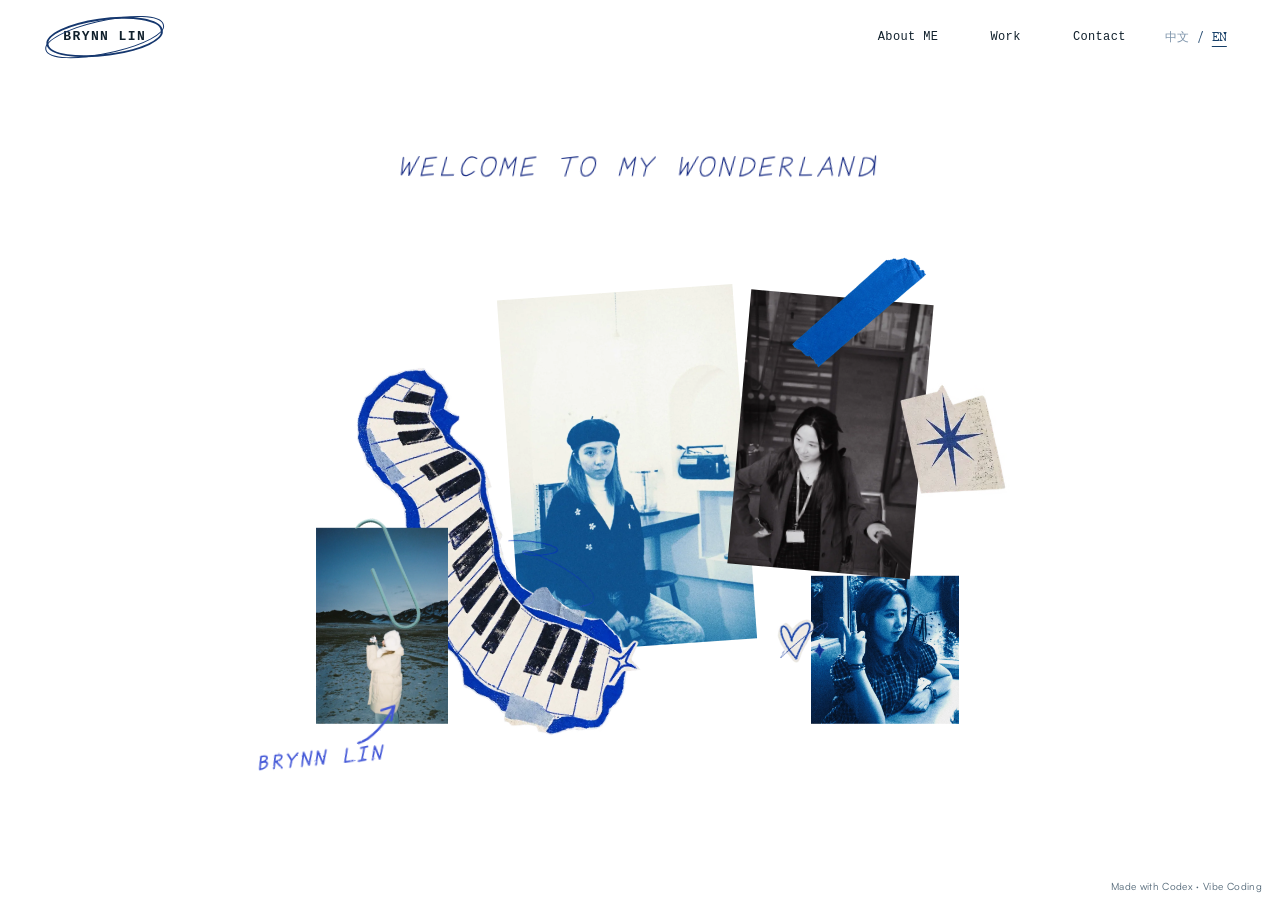
==== commit 7c715c6a: "Publish personal portfolio" ====
--- a/index.html
+++ b/index.html
@@ -1,4 +1,4 @@
-<!DOCTYPE html><html lang="en"><head><meta charSet="utf-8"/><meta name="viewport" content="width=device-width, initial-scale=1"/><link rel="preload" as="image" href="/assets/web/0c792559fb7b94a4.webp" fetchPriority="high"/><link rel="preload" as="image" href="/assets/web/b1b08faf013b0c25.webp" fetchPriority="high"/><link rel="preload" as="image" href="/assets/web/9dfb75dee266a6d6.webp" fetchPriority="high"/><link rel="preload" as="image" href="/assets/web/4954ad4f4aece1ce.webp" fetchPriority="high"/><link rel="preload" as="image" href="/assets/web/a4ac206b8dfd259b.webp" fetchPriority="high"/><link rel="preload" as="image" href="/assets/web/8d74d79bb2d4c33e.webp" fetchPriority="high"/><link rel="preload" as="image" href="/assets/web/b7b65b7c241635e2.webp" fetchPriority="high"/><link rel="preload" as="image" href="/assets/web/6ed96eb3b19ed78f.webp" fetchPriority="high"/><link rel="preload" as="image" href="/assets/web/8c87e1b105779880.webp" fetchPriority="high"/><link rel="stylesheet" href="/assets/index-Be5XkjhA.css" data-rsc-css-href="/assets/index-Be5XkjhA.css" data-precedence="vite-rsc/importer-resources"/><link rel="modulepreload" href="/assets/layout-segment-context-atjJ0Uu6.js" crossorigin=""/><link rel="modulepreload" href="/assets/rolldown-runtime-S-ySWqyJ.js" crossorigin=""/><link rel="modulepreload" href="/assets/index-Ch4o7dtS.js" crossorigin=""/><link rel="modulepreload" href="/assets/framework-CXnKph_e.js" crossorigin=""/><link rel="modulepreload" href="/assets/portfolio-g2IVurVu.js" crossorigin=""/><title>Brynn Lin | Business × Technology</title><meta name="description" content="Consulting, data governance and AI product practice. Selected work by Brynn Lin."/><link rel="icon" href="/favicon.svg"/><script>self.__VINEXT_RSC_PARAMS__={}</script><script>self.__VINEXT_RSC_NAV__={"pathname":"/","searchParams":[]}</script><link rel="modulepreload" href="/assets/index-Ch4o7dtS.js" />
+<!DOCTYPE html><html lang="en"><head><meta charSet="utf-8"/><meta name="viewport" content="width=device-width, initial-scale=1"/><link rel="preload" as="image" href="/assets/web/0c792559fb7b94a4.webp" fetchPriority="high"/><link rel="preload" as="image" href="/assets/web/b1b08faf013b0c25.webp" fetchPriority="high"/><link rel="preload" as="image" href="/assets/web/9dfb75dee266a6d6.webp" fetchPriority="high"/><link rel="preload" as="image" href="/assets/web/4954ad4f4aece1ce.webp" fetchPriority="high"/><link rel="preload" as="image" href="/assets/web/a4ac206b8dfd259b.webp" fetchPriority="high"/><link rel="preload" as="image" href="/assets/web/8d74d79bb2d4c33e.webp" fetchPriority="high"/><link rel="preload" as="image" href="/assets/web/b7b65b7c241635e2.webp" fetchPriority="high"/><link rel="preload" as="image" href="/assets/web/6ed96eb3b19ed78f.webp" fetchPriority="high"/><link rel="preload" as="image" href="/assets/web/8c87e1b105779880.webp" fetchPriority="high"/><link rel="stylesheet" href="/assets/index-Be5XkjhA.css" data-rsc-css-href="/assets/index-Be5XkjhA.css" data-precedence="vite-rsc/importer-resources"/><link rel="modulepreload" href="/assets/layout-segment-context-gml5ISpZ.js" crossorigin=""/><link rel="modulepreload" href="/assets/rolldown-runtime-S-ySWqyJ.js" crossorigin=""/><link rel="modulepreload" href="/assets/index-1JupX3-1.js" crossorigin=""/><link rel="modulepreload" href="/assets/framework-CXnKph_e.js" crossorigin=""/><link rel="modulepreload" href="/assets/portfolio-nUN8cssU.js" crossorigin=""/><title>Brynn Lin | Business × Technology</title><meta name="description" content="Consulting, data governance and AI product practice. Selected work by Brynn Lin."/><link rel="icon" href="/favicon.svg"/><script>self.__VINEXT_RSC_PARAMS__={}</script><script>self.__VINEXT_RSC_NAV__={"pathname":"/","searchParams":[]}</script><link rel="modulepreload" href="/assets/index-1JupX3-1.js" />
 <link rel="preload" href="/assets/Satoshi-Regular-B3SN4yqc.otf" as="font" type="font/opentype" crossorigin />
 <link rel="preload" href="/assets/Satoshi-Medium-DoW3kFbX.otf" as="font" type="font/opentype" crossorigin />
 <style data-vinext-fonts>@font-face {
@@ -20,4 +20,4 @@
 .__variable_local_0 { --font-satoshi: '__local_font_0', sans-serif; }
 :root { --font-satoshi: '__local_font_0', sans-serif; }
 </style>
-</head><body class="__variable_local_0"><main class="archive-site language-en" data-active-section="home"><header class="archive-nav"><a class="archive-wordmark" href="#home" aria-current="location">BRYNN LIN</a><nav aria-label="Main navigation"><a href="#about">About ME</a><a href="#work">Work</a><a href="#contact">Contact</a></nav><div class="language-switch" role="group" aria-label="Choose language"><button type="button" lang="zh-CN" aria-pressed="false">中文</button><span aria-hidden="true">/</span><button type="button" lang="en" aria-pressed="true">EN</button></div></header><a class="skip-link" href="#work">Skip to selected work</a><section class="archive-hero" id="home" aria-labelledby="hero-title"><div class="hero-paper"><div class="hero-pen-heading"><p><svg class="pen-lettering is-typing" viewBox="0 0 788 42" role="img" aria-label="WELCOME TO MY WONDERLAND"><g class="pen-letter" style="animation-delay:0.45s"><path d="M2 2 L3 30 L13 10 L15 31 L27 1" transform="translate(12,5) skewX(-9) rotate(-1,12,16)"></path></g><g class="pen-letter" style="animation-delay:0.54s"><path d="M23 2 L6 4 L3 31 L22 29 M5 17 L19 15" transform="translate(44,5) skewX(-9) rotate(0,12,16)"></path></g><g class="pen-letter" style="animation-delay:0.63s"><path d="M7 2 L4 31 L23 30" transform="translate(76,5) skewX(-9) rotate(1,12,16)"></path></g><g class="pen-letter" style="animation-delay:0.72s"><path d="M24 4 C9 -5 -1 14 4 27 C7 35 19 30 23 25" transform="translate(108,5) skewX(-9) rotate(-1,12,16)"></path></g><g class="pen-letter" style="animation-delay:0.81s"><path d="M13 2 C0 4 -1 30 10 32 C25 34 30 4 17 2 L13 2" transform="translate(140,5) skewX(-9) rotate(0,12,16)"></path></g><g class="pen-letter" style="animation-delay:0.8999999999999999s"><path d="M2 31 L5 3 L13 20 L23 2 L23 31" transform="translate(172,5) skewX(-9) rotate(1,12,16)"></path></g><g class="pen-letter" style="animation-delay:0.99s"><path d="M23 2 L6 4 L3 31 L22 29 M5 17 L19 15" transform="translate(204,5) skewX(-9) rotate(-1,12,16)"></path></g><g class="pen-letter" style="animation-delay:1.08s"><path d="" transform="translate(236,5) skewX(-9) rotate(0,12,16)"></path></g><g class="pen-letter" style="animation-delay:1.17s"><path d="M1 4 L26 1 M15 3 L11 32" transform="translate(268,5) skewX(-9) rotate(1,12,16)"></path></g><g class="pen-letter" style="animation-delay:1.26s"><path d="M13 2 C0 4 -1 30 10 32 C25 34 30 4 17 2 L13 2" transform="translate(300,5) skewX(-9) rotate(-1,12,16)"></path></g><g class="pen-letter" style="animation-delay:1.3499999999999999s"><path d="" transform="translate(332,5) skewX(-9) rotate(0,12,16)"></path></g><g class="pen-letter" style="animation-delay:1.44s"><path d="M2 31 L5 3 L13 20 L23 2 L23 31" transform="translate(364,5) skewX(-9) rotate(1,12,16)"></path></g><g class="pen-letter" style="animation-delay:1.53s"><path d="M1 3 L11 17 L23 2 M11 17 L9 32" transform="translate(396,5) skewX(-9) rotate(-1,12,16)"></path></g><g class="pen-letter" style="animation-delay:1.6199999999999999s"><path d="" transform="translate(428,5) skewX(-9) rotate(0,12,16)"></path></g><g class="pen-letter" style="animation-delay:1.71s"><path d="M2 2 L3 30 L13 10 L15 31 L27 1" transform="translate(460,5) skewX(-9) rotate(1,12,16)"></path></g><g class="pen-letter" style="animation-delay:1.7999999999999998s"><path d="M13 2 C0 4 -1 30 10 32 C25 34 30 4 17 2 L13 2" transform="translate(492,5) skewX(-9) rotate(-1,12,16)"></path></g><g class="pen-letter" style="animation-delay:1.89s"><path d="M3 32 L5 2 L19 31 L23 1" transform="translate(524,5) skewX(-9) rotate(0,12,16)"></path></g><g class="pen-letter" style="animation-delay:1.98s"><path d="M4 32 L6 3 C31 -1 32 29 4 32" transform="translate(556,5) skewX(-9) rotate(1,12,16)"></path></g><g class="pen-letter" style="animation-delay:2.07s"><path d="M23 2 L6 4 L3 31 L22 29 M5 17 L19 15" transform="translate(588,5) skewX(-9) rotate(-1,12,16)"></path></g><g class="pen-letter" style="animation-delay:2.16s"><path d="M4 32 L5 3 C27 -1 23 17 5 17 M8 17 L22 32" transform="translate(620,5) skewX(-9) rotate(0,12,16)"></path></g><g class="pen-letter" style="animation-delay:2.25s"><path d="M7 2 L4 31 L23 30" transform="translate(652,5) skewX(-9) rotate(1,12,16)"></path></g><g class="pen-letter" style="animation-delay:2.34s"><path d="M1 32 L15 2 L24 31 M6 21 L21 20" transform="translate(684,5) skewX(-9) rotate(-1,12,16)"></path></g><g class="pen-letter" style="animation-delay:2.43s"><path d="M3 32 L5 2 L19 31 L23 1" transform="translate(716,5) skewX(-9) rotate(0,12,16)"></path></g><g class="pen-letter" style="animation-delay:2.52s"><path d="M4 32 L6 3 C31 -1 32 29 4 32" transform="translate(748,5) skewX(-9) rotate(1,12,16)"></path></g><path class="pen-caret" d="M5 5 L2 35" style="--typing-distance:768px;--typing-duration:2.16s;--typing-steps:24"></path></svg></p></div><div class="hero-collage" aria-label="A small collection of Brynn’s photographs"><img class="hero-item hero-doodle" style="left:12.030530427631584%;top:50.297433035714285%;width:4.5%;z-index:31;--item-rotation:-22deg" src="/assets/web/0c792559fb7b94a4.webp" fetchPriority="high" decoding="async" alt="" aria-hidden="true" data-hero-item="clip-mint"/><div class="hero-item hero-signature hero-name-note" style="left:-4.789679276315793%;top:85.33370535714286%;width:19.473684210526315%;z-index:30;--item-rotation:-5deg" data-hero-item="name-note"><h1 id="hero-title"><svg class="pen-lettering is-crayon" viewBox="0 0 308 42" role="img" aria-label="BRYNN LIN"><defs><filter id="name-crayon" x="-10%" y="-25%" width="120%" height="150%"><feTurbulence type="fractalNoise" baseFrequency=".65" numOctaves="3" seed="7" result="grain"></feTurbulence><feDisplacementMap in="SourceGraphic" in2="grain" scale="1.8" xChannelSelector="R" yChannelSelector="G"></feDisplacementMap></filter></defs><g class="pen-letter" style="animation-delay:0.45s"><path d="M4 31 L5 3 M5 3 C23 -1 24 13 5 16 M5 16 C27 10 23 31 4 31" transform="translate(12,5) skewX(-9) rotate(-1,12,16)"></path></g><g class="pen-letter" style="animation-delay:0.54s"><path d="M4 32 L5 3 C27 -1 23 17 5 17 M8 17 L22 32" transform="translate(44,5) skewX(-9) rotate(0,12,16)"></path></g><g class="pen-letter" style="animation-delay:0.63s"><path d="M1 3 L11 17 L23 2 M11 17 L9 32" transform="translate(76,5) skewX(-9) rotate(1,12,16)"></path></g><g class="pen-letter" style="animation-delay:0.72s"><path d="M3 32 L5 2 L19 31 L23 1" transform="translate(108,5) skewX(-9) rotate(-1,12,16)"></path></g><g class="pen-letter" style="animation-delay:0.81s"><path d="M3 32 L5 2 L19 31 L23 1" transform="translate(140,5) skewX(-9) rotate(0,12,16)"></path></g><g class="pen-letter" style="animation-delay:0.8999999999999999s"><path d="" transform="translate(172,5) skewX(-9) rotate(1,12,16)"></path></g><g class="pen-letter" style="animation-delay:0.99s"><path d="M7 2 L4 31 L23 30" transform="translate(204,5) skewX(-9) rotate(-1,12,16)"></path></g><g class="pen-letter" style="animation-delay:1.08s"><path d="M6 3 L21 1 M14 2 L10 31 M3 32 L19 30" transform="translate(236,5) skewX(-9) rotate(0,12,16)"></path></g><g class="pen-letter" style="animation-delay:1.17s"><path d="M3 32 L5 2 L19 31 L23 1" transform="translate(268,5) skewX(-9) rotate(1,12,16)"></path></g></svg></h1><svg class="hero-name-arrow" viewBox="0 0 65 55" aria-hidden="true"><path d="M7 49 C22 47 43 27 54 8 M38 12 L54 8 L49 25"></path></svg></div><img class="hero-item hero-doodle" style="left:3.9824218750000098%;top:52.26116071428571%;width:18.734888980263158%;z-index:28;--item-rotation:0deg" src="/assets/web/b1b08faf013b0c25.webp" fetchPriority="high" decoding="async" alt="" aria-hidden="true" data-hero-item="added-94d8ea23-c777-493c-a1fc-d36db1f6f912"/><img class="hero-item hero-doodle" style="left:31.462890625000004%;top:16.818080357142854%;width:33.58809621710526%;z-index:22;--item-rotation:-4deg" src="/assets/web/9dfb75dee266a6d6.webp" fetchPriority="high" decoding="async" alt="" aria-hidden="true" data-hero-item="added-211cf93d-4a60-400b-8afa-fc87a9233411"/><img class="hero-item hero-doodle" style="left:64.08264802631577%;top:17.55691964285715%;width:25.99814967105263%;z-index:33;--item-rotation:5deg" src="/assets/web/4954ad4f4aece1ce.webp" fetchPriority="high" decoding="async" alt="" aria-hidden="true" data-hero-item="added-1abcced7-dc70-413a-9e42-f10ae9a16c07"/><img class="hero-item hero-doodle" style="left:86.63558799342105%;top:29.94921875%;width:16%;z-index:34;--item-rotation:0deg" src="/assets/web/a4ac206b8dfd259b.webp" fetchPriority="high" decoding="async" alt="" aria-hidden="true" data-hero-item="added-a12c0016-6a5a-4cdb-9730-f72a4a5dd0e7"/><img class="hero-item hero-doodle" style="left:-1.2642886513157876%;top:37.72935267857141%;width:57%;z-index:27;--item-rotation:41deg" src="/assets/web/8d74d79bb2d4c33e.webp" fetchPriority="high" decoding="async" alt="" aria-hidden="true" data-hero-item="added-16345811-d6c5-46e2-bba6-16ce9f5bef00"/><img class="hero-item hero-doodle" style="left:74.34477796052632%;top:59.5625%;width:20.955489309210527%;z-index:32;--item-rotation:0deg" src="/assets/web/b7b65b7c241635e2.webp" fetchPriority="high" decoding="async" alt="" aria-hidden="true" data-hero-item="added-79ba0dc9-da20-4ccd-af56-7c070a15f121"/><img class="hero-item hero-doodle" style="left:69.25277549342103%;top:65.75390624999999%;width:8.001130756578947%;z-index:35;--item-rotation:0deg" src="/assets/web/6ed96eb3b19ed78f.webp" fetchPriority="high" decoding="async" alt="" aria-hidden="true" data-hero-item="added-4f7b61a9-7e5d-4d35-9a6c-b808252ae80d"/><img class="hero-item hero-doodle" style="left:70.29409950657895%;top:11.573660714285714%;width:20%;z-index:36;--item-rotation:-67deg" src="/assets/web/8c87e1b105779880.webp" fetchPriority="high" decoding="async" alt="" aria-hidden="true" data-hero-item="added-06dae0c9-1cb7-429b-a464-6527962c48d6"/></div></div></section><section class="archive-about about-page about-triptych" id="about" aria-label="About ME"><div class="about-details profile-board profile-editorial"><div class="profile-sheet-backdrop" data-profile-decoration="profile-paper" aria-hidden="true"></div><div class="profile-row profile-row-background" data-profile-group="top"><section class="profile-module profile-education" aria-label="Education"><div class="profile-module-tint" data-profile-decoration="module-background-education" aria-hidden="true"></div><h3 class="profile-heading" data-profile-title="education"><span>Education</span></h3><ul class="education-notes"><li><strong><span data-about-content="school-1" class="about-textbox"><span aria-hidden="true" data-about-decoration="school-1-decoration" class="about-school-marker"></span><span class="about-text-value">Imperial College London</span></span></strong><span data-about-content="degree-1" class="about-textbox"><span class="about-text-value">MSc. Economics and Strategy for Business</span></span></li><li><strong><span data-about-content="school-2" class="about-textbox"><span aria-hidden="true" data-about-decoration="school-2-decoration" class="about-school-marker"></span><span class="about-text-value">University of Nottingham Ningbo China</span></span></strong><span data-about-content="degree-2" class="about-textbox"><span class="about-text-value">BA. International Business with Communications</span></span></li></ul></section><section class="profile-module profile-career" aria-label="Career Direction"><div class="profile-module-tint" data-profile-decoration="module-background-career" aria-hidden="true"></div><h3 class="profile-heading" data-profile-title="career"><span>Career direction</span></h3><div class="profile-career-route"><ul><li><span data-about-content="career-ai-direction" class="about-textbox"><span aria-hidden="true" data-about-decoration="career-ai-direction-decoration" class="about-hand-circle"></span><span class="about-text-value">AI Strategy and Solutions</span></span></li><li><span data-about-content="career-ai-commercialisation" class="about-textbox"><span aria-hidden="true" data-about-decoration="career-ai-commercialisation-decoration" class="about-hand-circle"></span><span class="about-text-value">AI Commercialisation</span></span></li></ul></div></section></div><div class="profile-row profile-row-technical" data-profile-group="middle"><section class="profile-module profile-technical" aria-label="Technical Skills"><div class="profile-module-tint" data-profile-decoration="module-background-technical" aria-hidden="true"></div><h3 class="profile-heading" data-profile-title="technical"><span>Technical skills</span></h3><div class="technical-card" data-profile-decoration="technical-card"><div class="technical-card-caption"><span data-about-content="technical-card-caption" class="about-textbox"><span class="about-text-value">TOOLS &amp; CAPABILITIES</span></span></div><section class="technical-category" aria-label="AI &amp; AUTOMATION"><h4 class="technical-category-title"><span>01</span><span data-about-content="technical-group-ai" class="about-textbox"><span class="about-text-value">AI &amp; AUTOMATION</span></span></h4><ul class="technical-grid"><li class="technical-entry"><div class="technical-label"><span data-about-content="technical-v2-codex" class="about-textbox"><span class="about-text-value">Codex / Claude Code</span></span><span class="technical-percent">85<!-- -->%</span></div><div class="technical-meter" data-profile-decoration="meter-codex" role="meter" aria-label="Codex / Claude Code" aria-valuemin="0" aria-valuemax="100" aria-valuenow="85" style="--proficiency:85%"><span></span></div><small class="technical-tools"><span data-about-content="technical-description-codex" class="about-textbox"><span class="about-text-value">AI-Assisted Development &amp; Prototyping</span></span></small></li><li class="technical-entry"><div class="technical-label"><span data-about-content="technical-v2-openclaw" class="about-textbox"><span class="about-text-value">OpenClaw</span></span><span class="technical-percent">80<!-- -->%</span></div><div class="technical-meter" data-profile-decoration="meter-openclaw" role="meter" aria-label="OpenClaw" aria-valuemin="0" aria-valuemax="100" aria-valuenow="80" style="--proficiency:80%"><span></span></div><small class="technical-tools"><span data-about-content="technical-description-openclaw" class="about-textbox"><span class="about-text-value">Agent Development &amp; Skill Design</span></span></small></li><li class="technical-entry"><div class="technical-label"><span data-about-content="technical-v2-obsidian" class="about-textbox"><span class="about-text-value">Obsidian</span></span><span class="technical-percent">85<!-- -->%</span></div><div class="technical-meter" data-profile-decoration="meter-obsidian" role="meter" aria-label="Obsidian" aria-valuemin="0" aria-valuemax="100" aria-valuenow="85" style="--proficiency:85%"><span></span></div><small class="technical-tools"><span data-about-content="technical-description-obsidian" class="about-textbox"><span class="about-text-value">Knowledge Base Architecture</span></span></small></li></ul></section><section class="technical-category" aria-label="DATA &amp; PRODUCTIVITY"><h4 class="technical-category-title"><span>02</span><span data-about-content="technical-group-data" class="about-textbox"><span class="about-text-value">DATA &amp; PRODUCTIVITY</span></span></h4><ul class="technical-grid"><li class="technical-entry"><div class="technical-label"><span data-about-content="technical-v2-excel" class="about-textbox"><span class="about-text-value">Excel</span></span><span class="technical-percent">90<!-- -->%</span></div><div class="technical-meter" data-profile-decoration="meter-excel" role="meter" aria-label="Excel" aria-valuemin="0" aria-valuemax="100" aria-valuenow="90" style="--proficiency:90%"><span></span></div><small class="technical-tools"><span data-about-content="technical-description-excel" class="about-textbox"><span class="about-text-value">Data Analysis &amp; Automation</span></span></small></li><li class="technical-entry"><div class="technical-label"><span data-about-content="technical-v2-powerpoint" class="about-textbox"><span class="about-text-value">PowerPoint</span></span><span class="technical-percent">92<!-- -->%</span></div><div class="technical-meter" data-profile-decoration="meter-powerpoint" role="meter" aria-label="PowerPoint" aria-valuemin="0" aria-valuemax="100" aria-valuenow="92" style="--proficiency:92%"><span></span></div><small class="technical-tools"><span data-about-content="technical-description-powerpoint" class="about-textbox"><span class="about-text-value">Business Presentation &amp; Storytelling</span></span></small></li><li class="technical-entry"><div class="technical-label"><span data-about-content="technical-v2-sql" class="about-textbox"><span class="about-text-value">SQL</span></span><span class="technical-percent">75<!-- -->%</span></div><div class="technical-meter" data-profile-decoration="meter-sql" role="meter" aria-label="SQL" aria-valuemin="0" aria-valuemax="100" aria-valuenow="75" style="--proficiency:75%"><span></span></div><small class="technical-tools"><span data-about-content="technical-description-sql" class="about-textbox"><span class="about-text-value">Data Querying &amp; Analysis</span></span></small></li></ul></section><section class="technical-category" aria-label="CREATIVE TECHNOLOGY"><h4 class="technical-category-title"><span>03</span><span data-about-content="technical-group-creative" class="about-textbox"><span class="about-text-value">CREATIVE TECHNOLOGY</span></span></h4><ul class="technical-grid"><li class="technical-entry"><div class="technical-label"><span data-about-content="technical-v2-photoshop" class="about-textbox"><span class="about-text-value">Photoshop</span></span><span class="technical-percent">85<!-- -->%</span></div><div class="technical-meter" data-profile-decoration="meter-photoshop" role="meter" aria-label="Photoshop" aria-valuemin="0" aria-valuemax="100" aria-valuenow="85" style="--proficiency:85%"><span></span></div><small class="technical-tools"><span data-about-content="technical-description-photoshop" class="about-textbox"><span class="about-text-value">Visual Design &amp; Image Editing</span></span></small></li><li class="technical-entry"><div class="technical-label"><span data-about-content="technical-v2-ai-video" class="about-textbox"><span class="about-text-value">AI Video Production</span></span><span class="technical-percent">80<!-- -->%</span></div><div class="technical-meter" data-profile-decoration="meter-ai-video" role="meter" aria-label="AI Video Production" aria-valuemin="0" aria-valuemax="100" aria-valuenow="80" style="--proficiency:80%"><span></span></div><small class="technical-tools"><span data-about-content="technical-description-ai-video" class="about-textbox"><span class="about-text-value">AI Content Creation &amp; Editing</span></span></small></li></ul></section></div></section></div><div class="profile-row profile-row-strengths" data-profile-group="bottom"><section class="profile-module profile-personal" aria-label="Personal Skills"><div class="profile-module-tint" data-profile-decoration="module-background-personal" aria-hidden="true"></div><h3 class="profile-heading" data-profile-title="personal"><span>Personal skills</span></h3><ul class="personal-pills"><li><span data-about-content="personal-creativity" class="about-textbox"><span class="about-text-value">Creativity</span></span></li><li><span data-about-content="personal-adaptability" class="about-textbox"><span class="about-text-value">Adaptability</span></span></li><li><span data-about-content="personal-collaboration" class="about-textbox"><span class="about-text-value">Collaboration</span></span></li><li><span data-about-content="personal-responsibility" class="about-textbox"><span class="about-text-value">Responsibility</span></span></li><li><span data-about-content="personal-executive-communication" class="about-textbox"><span class="about-text-value">Executive Communication</span></span></li></ul></section><section class="profile-module profile-skillset" aria-label="Skill Set"><div class="profile-module-tint" data-profile-decoration="module-background-skillset" aria-hidden="true"></div><h3 class="profile-heading" data-profile-title="skillset"><span>Skill set</span></h3><ul class="skillset-stack"><li><span data-about-content="skillset-business-analysis" class="about-textbox"><span class="about-text-value">Business Analysis</span></span></li><li><span data-about-content="skillset-business-development" class="about-textbox"><span class="about-text-value">Business Development</span></span></li><li><span data-about-content="skillset-ai-solution" class="about-textbox"><span class="about-text-value">AI Solution Design &amp; Implementation</span></span></li><li><span data-about-content="skillset-digital-transformation" class="about-textbox"><span class="about-text-value">Enterprise Digital Transformation</span></span></li><li><span data-about-content="skillset-project-management" class="about-textbox"><span class="about-text-value">Project Management</span></span></li></ul></section></div></div><div class="about-portrait-column"><figure class="about-head-portrait"><img src="/assets/web/7ef20eff750d2a99.webp" loading="lazy" fetchPriority="low" decoding="async" alt="Blue collage portrait of Brynn"/></figure><ul class="about-trait-arc" aria-label="My personality and interests"><li class="trait-learner"><span aria-hidden="true">★</span><span>Lifelong Learner</span></li><li class="trait-explorer"><span aria-hidden="true">★</span><span>AI Explorer</span></li><li class="trait-curious"><span aria-hidden="true">★</span><span>Curious Soul</span></li><li class="trait-enfj"><span aria-hidden="true">★</span><span><span data-about-content="trait-enfj" class="about-textbox"><span class="about-text-value">Typical ENFJ</span></span></span></li><li class="trait-virgo"><span aria-hidden="true">★</span><span><span data-about-content="trait-virgo" class="about-textbox"><span class="about-text-value">Not-so-typical Virgo</span></span></span></li></ul></div></section><section class="project-wall" id="work" aria-labelledby="project-wall-title"><h2 id="project-wall-title" class="hero-hidden-title">Selected projects</h2><div class="project-stage"><div class="project-wires" aria-hidden="true"><img class="project-wire" style="left:26.225492440345775%;top:20.812836711755363%;width:10%;height:65.7%;transform:rotate(-85deg) scaleX(-1) scaleY(-1)" src="/assets/web/2f0ff35583bff367.webp" loading="lazy" fetchPriority="low" decoding="async" alt=""/><img class="project-wire" style="left:35.52493541319206%;top:15.159470563156464%;width:7.5%;height:45.6%;transform:rotate(-48deg) scaleX(1) scaleY(1)" src="/assets/web/383e9bb355ea2b24.webp" loading="lazy" fetchPriority="low" decoding="async" alt=""/><img class="project-wire" style="left:48.144445534517146%;top:34.334521917755126%;width:3.5%;height:18.4%;transform:rotate(1deg) scaleX(1) scaleY(1)" src="/assets/web/9f0d124f38aa31d6.webp" loading="lazy" fetchPriority="low" decoding="async" alt=""/><img class="project-wire" style="left:59.153776556896354%;top:6.048389597302427%;width:10.1%;height:60.9%;transform:rotate(59deg) scaleX(1) scaleY(1)" src="/assets/web/1a514e2a64dba66b.webp" loading="lazy" fetchPriority="low" decoding="async" alt=""/><img class="project-wire" style="left:60.974634008088344%;top:34.411146854773065%;width:8.7%;height:58.4%;transform:rotate(-71deg) scaleX(-1) scaleY(1)" src="/assets/web/abc1a194a992e828.webp" loading="lazy" fetchPriority="low" decoding="async" alt=""/></div><div class="project-posters" aria-label="Project posters"><button class="project-poster poster-1" style="left:8.943100384795667%;top:33.84343630091857%" aria-label="Open AI for User Experience in UK Digital Banking"><span class="poster-inner"><span class="poster-front"><img src="/assets/web/bc228f56208d85e7.webp" loading="lazy" fetchPriority="low" decoding="async" alt=""/><span class="poster-open">Open<!-- --> ↗</span></span><span class="poster-back poster-case-study"><img class="project-card-star" src="/assets/web/089e36d7d8bcd67c.webp" loading="lazy" fetchPriority="low" decoding="async" alt="" aria-hidden="true"/><span class="case-eyebrow">CASE<!-- --> / <!-- -->01</span><strong>AI for User Experience in UK Digital Banking</strong><span class="case-meta">2021 · London, UK</span><em>Fintech · AI use cases</em><div class="case-body case-body-banking"><section><h3>01 / <!-- -->AI context</h3><p>In 2021, commercial AI centred on machine learning, deep learning and NLP, often combined with business rules and automation to address clearly defined tasks.</p></section><section><h3>02 / <!-- -->Project overview</h3><p>Studied opportunities to improve user experience with AI and machine learning in the competition between UK digital and traditional banks.</p></section><section><h3>03 / <!-- -->My contribution</h3><div class="case-tasks"><div class="case-task"><b>Customer research and needs analysis</b><p>Mapped customer journeys across younger, general and older customer segments, using their behaviour and financial needs to identify pain points in onboarding, payments, credit, savings, wealth management and customer service.</p></div><div class="case-task"><b>AI use-case planning</b><p>Explored OCR, NLP, machine learning, predictive analytics and rule-based chatbots. Designed capability roadmaps for document review, credit scoring and loan pricing, automated customer service and intelligent financial management.</p></div><div class="case-task"><b>Implementation strategy and risk assessment</b><p>Assessed technology maturity, development costs, differentiation and data security. Proposed build-versus-buy strategies, human review, model monitoring, privacy safeguards and phased implementation.</p></div></div></section></div></span></span></button><button class="project-poster poster-2" style="left:26.19492462147225%;top:0.8886864850199605%" aria-label="Open Call Centre NLP Intent Analysis"><span class="poster-inner"><span class="poster-front"><img src="/assets/web/17104dec7b0a17c6.webp" loading="lazy" fetchPriority="low" decoding="async" alt=""/><span class="poster-open">Open<!-- --> ↗</span></span><span class="poster-back poster-case-study"><img class="project-card-star" src="/assets/web/089e36d7d8bcd67c.webp" loading="lazy" fetchPriority="low" decoding="async" alt="" aria-hidden="true"/><span class="case-eyebrow">CASE<!-- --> / <!-- -->02</span><strong>Call Centre NLP Intent Analysis</strong><span class="case-meta">2022–2023 · Beijing, China</span><em>NLP intent classification · Business data analysis</em><div class="case-body case-body-nlp"><section><h3>01 / <!-- -->AI context</h3><p>In 2022, intent classification was a common enterprise NLP application, including in call centres. Text classification helped turn unstructured conversations into measurable business data.</p></section><section><h3>02 / <!-- -->Project overview</h3><p>Used NLP tools to identify the purpose of each call from existing transcripts. Designed a call-intent taxonomy to help business teams understand customer needs and improve service strategies.</p></section><section><h3>03 / <!-- -->My contribution</h3><div class="case-tasks"><div class="case-task"><b>Intent taxonomy design</b><p>Helped build a hierarchical call-intent taxonomy, defining labels and boundaries around business scenarios. Analysed intent distributions and trends to identify frequent customer needs and service pain points.</p></div><div class="case-task"><b>NLP classification improvement</b><p>Combined classification results with business feedback to identify incorrect or missed classifications and unclear boundaries. Documented representative cases for the technical team and helped refine classification rules and validate results.</p></div><div class="case-task"><b>Business insights and applications</b><p>Analysed classified calls and produced customer insights and recurring reports to inform customer service processes, pre-sales and after-sales support, and product strategy.</p></div></div></section></div></span></span></button><button class="project-poster poster-3" style="left:52.128622039090004%;top:-1.221813108019069%" aria-label="Open Enterprise Finance Digital Transformation"><span class="poster-inner"><span class="poster-front"><img src="/assets/web/ad5ae37f57ec552a.webp" loading="lazy" fetchPriority="low" decoding="async" alt=""/><span class="poster-open">Open<!-- --> ↗</span></span><span class="poster-back poster-case-study"><img class="project-card-star" src="/assets/web/089e36d7d8bcd67c.webp" loading="lazy" fetchPriority="low" decoding="async" alt="" aria-hidden="true"/><span class="case-eyebrow">CASE<!-- --> / <!-- -->03</span><strong>Enterprise Finance Digital Transformation</strong><span class="case-meta">2023–2026 · Beijing, China</span><em>Digital transformation · Enterprise platforms · Data architecture · Process optimisation</em><div class="case-body case-body-transformation"><section><h3>01 / <!-- -->AI context</h3><p>Since 2023, generative AI has increasingly entered enterprise management. Digital transformation has shifted from building systems towards data-driven operations and intelligent decisions. Quality data assets, standardised processes and connected architectures are foundations for AI at scale.</p></section><section><h3>02 / <!-- -->Project overview</h3><p>Supported finance transformation in large enterprises facing inconsistent data standards, weak links between business and finance systems, and limited traceability of management information. Work covered process optimisation, data architecture and intelligent application planning. Unified data standards, mapped cross-system data flows and designed business rules and processing logic to automate information capture, transfer and processing across business systems, ERP and finance platforms, laying foundations for analytics and AI.</p></section><section><h3>03 / <!-- -->My contribution</h3><div class="case-tasks"><div class="case-task"><b>Transformation planning</b><p>Contributed to current-state research, industry benchmarking and gap analysis. Identified issues in management, process coordination and system development, and supported transformation roadmaps, phased objectives and implementation plans for management decisions.</p></div><div class="case-task"><b>Process design and optimisation</b><p>Mapped core scenarios and end-to-end processes for the finance platform. Identified business–finance touchpoints, information gaps and control requirements. Designed standardised workflows, data flows and system rules to align processes with system capabilities.</p></div><div class="case-task"><b>Data architecture and standards</b><p>Helped design business–finance data architecture around key business objects and management needs. Mapped master data, documents, fields and cross-system relationships, defining sources, standards, processing logic and transfer paths to support automated collection, transfer and traceability.</p></div><div class="case-task"><b>Intelligent finance and AI planning</b><p>Planned document review and data governance use cases around the finance platform and AI. Translated management needs and process pain points into system functions, data requirements and rules for future implementation and AI integration.</p></div></div></section></div></span></span></button><button class="project-poster poster-4" style="left:81.81043853625036%;top:3.968993449866284%" aria-label="Open Enterprise AI Bidding Agent System"><span class="poster-inner"><span class="poster-front"><img src="/assets/web/2d1f5a3b9ab86d93.webp" loading="lazy" fetchPriority="low" decoding="async" alt=""/><span class="poster-open">Open<!-- --> ↗</span></span><span class="poster-back poster-case-study"><img class="project-card-star" src="/assets/web/089e36d7d8bcd67c.webp" loading="lazy" fetchPriority="low" decoding="async" alt="" aria-hidden="true"/><span class="case-eyebrow">CASE<!-- --> / <!-- -->04</span><strong>Enterprise AI Bidding Agent System</strong><span class="case-meta">2025–2026</span><em>Enterprise AI Applications · Multi-Agent</em><div class="case-body case-body-agents"><section><h3>01 / <!-- -->AI Context</h3><p>Enterprise AI is moving from standalone tools to end-to-end workflows. Successful adoption requires reliable, business-ready automation with clear human oversight.</p></section><section><h3>02 / <!-- -->Practice Overview</h3><p>Helped design an internal bidding system to address scattered materials, repetitive drafting and slow reviews. Knowledge, Bidding and Compliance agents combine RAG, context engineering, tools/skills and human checkpoints to automate bid preparation and review.</p></section><section><h3>03 / <!-- -->My Contribution</h3><div class="case-tasks"><div class="case-task"><b>1. Product &amp; Workflow Design</b><p>Mapped the bidding workflow, identified repetitive and high-risk tasks, and defined automation boundaries, human decision points and agent responsibilities.</p></div><div class="case-task"><b>2. Business Knowledge Base</b><p>Designed shared and team-level repositories for credentials, personnel records and project materials, with tiered access and cross-team reuse. Planned automated ingestion, version control, periodic checks and human-led resolution of missing, expired or conflicting records.</p></div><div class="case-task"><b>3. AI Document Generation</b><p>Combined SQL personnel matching, direct reuse of project evidence and RAG-based technical drafting. Designed skills/tools for chapter planning, retrieval, generation and assembly, producing complete Word bids with human confirmation at key stages.</p></div><div class="case-task"><b>4. AI Compliance Review</b><p>Designed five review dimensions: eligibility, completeness, consistency, technical/commercial responsiveness and estimated scoring. Linked issue lists, human corrections and repeated reviews into a bid quality control loop.</p></div></div></section></div></span></span></button><button class="project-poster poster-5" style="left:84.87020613274905%;top:52.62816169915895%" aria-label="Open Personal Agent: Knowledge Management &amp; Learning Assistant"><span class="poster-inner"><span class="poster-front"><img src="/assets/web/f71383587fb3b161.webp" loading="lazy" fetchPriority="low" decoding="async" alt=""/><span class="poster-open">Open<!-- --> ↗</span></span><span class="poster-back poster-case-study"><img class="project-card-star" src="/assets/web/089e36d7d8bcd67c.webp" loading="lazy" fetchPriority="low" decoding="async" alt="" aria-hidden="true"/><span class="case-eyebrow">CASE<!-- --> / <!-- -->05</span><strong>Personal Agent: Knowledge Management &amp; Learning Assistant</strong><span class="case-meta">2026–Present</span><em>Personal agents · Consumer AI practice · Personal productivity</em><div class="case-body case-body-personal-ai"><section><h3>01 / <!-- -->AI context</h3><p>As language models evolve towards tool use, planning and autonomous execution, consumer AI is moving from chatbots to personal agents with personalisation, long-term memory and task execution. By connecting personal knowledge, tools and daily workflows, AI can become a digital assistant that continuously understands needs and helps with complex tasks.</p></section><section><h3>02 / <!-- -->Practice overview</h3><p>Built and continue to iterate a personal AI agent with the open-source Nanobot framework, exploring consumer agent experiences. Docker deployment and a persistent Feishu WebSocket connection enable natural-language interaction. An Obsidian / LLM Wiki knowledge base and modular skills support information gathering, knowledge management, career development and daily tasks, connecting execution, knowledge capture and feedback.</p></section><section><h3>03 / <!-- -->My contribution</h3><p class="case-contribution-intro">Built a personal AI assistant with Nanobot and LLM Wiki to connect scattered information, retain learning and reuse knowledge through a collection → understanding → archiving → retrieval workflow.</p><div class="case-tasks"><div class="case-task"><b>Scenarios &amp; Requirements</b><p>Mapped workflows for AI news tracking, video learning and topic research, defining the agent’s task boundaries and deliverables.</p></div><div class="case-task"><b>Knowledge Base</b><p>Organised source materials, topic knowledge and long-term memory in LLM Wiki, making news summaries, video transcripts and research easy to retain, retrieve and reuse.</p></div><div class="case-task"><b>Agent Capabilities</b><p>Packaged information retrieval, summarisation, video transcription and archiving as skills, with defined triggers, steps and outputs for natural-language requests or scheduled runs.</p></div></div></section></div></span></span></button></div><img class="project-thinker" style="left:50%;top:47%;width:20%;bottom:auto" src="/assets/web/49ce7d9a9446f7d1.webp" loading="lazy" fetchPriority="low" decoding="async" alt="Brynn thinking beneath the project threads"/></div><div class="project-experience-mark" aria-hidden="true">MY<br/>EXPERIENCE<span class="project-experience-subtitle">IN THE EVOLUTION OF AI</span></div></section><section class="archive-contact contact-envelope-page" id="contact" aria-labelledby="contact-title"><div class="contact-card"><h2 id="contact-title">LET’S GET<br/>IN TOUCH</h2><a href="mailto:linxiaoyan0828@gmail.com">linxiaoyan0828@gmail.com <span>↗</span></a></div><figure class="contact-envelope"><a href="mailto:linxiaoyan0828@gmail.com" class="contact-envelope-link" aria-label="Email Brynn"><img src="/assets/web/e34eeacb0d623901.webp" alt="A hand-drawn blue envelope with a note reading Say hello!" width="1415" height="1111" loading="lazy" fetchPriority="low" decoding="async"/></a></figure><footer>© Brynn Lin · 2026 <a href="#home">Back to top<!-- --> ↑</a></footer></section><small class="site-credit">Made with Codex · Vibe Coding</small><noscript><style>.site-loader { display: none; }</style></noscript><div class="site-loader" role="status" aria-label="Loading website"><svg class="site-loader-star" viewBox="0 0 64 64" aria-hidden="true" focusable="false"><path d="M32 3 37 23 52 12 41 28 61 32 41 37 53 53 37 42 32 61 27 41 11 53 23 37 3 32 23 27 12 11 27 23Z" fill="currentColor"></path></svg></div><svg width="0" height="0" aria-hidden="true" class="about-editor-filter"><defs><filter id="about-editor-tint" color-interpolation-filters="sRGB"><feColorMatrix type="matrix" values="0 0 0 0 0 0 0 0 0 0.1843137254901961 0 0 0 0 0.35294117647058826 0 0 0 1 0"></feColorMatrix></filter></defs></svg></main><script id="_R_">import("/assets/index-Ch4o7dtS.js")</script></body></html><script>self.__VINEXT_RSC_CHUNKS__=self.__VINEXT_RSC_CHUNKS__||[];self.__VINEXT_RSC_CHUNKS__.push("2:I[\"8c0f216c4604\",[],\"Children\",1]\n3:I[\"15c18cfaeeff\",[],\"LayoutSegmentProvider\",1]\n4:I[\"8c0f216c4604\",[],\"Slot\",1]\n5:I[\"593f344dc510\",[],\"RedirectBoundary\",1]\n:HL[\"/assets/index-Be5XkjhA.css\",\"style\"]\n0:{\"__route\":\"route:/\",\"__interceptionContext\":null,\"__layoutIds\":[\"layout:/\"],\"__rootLayout\":\"/\",\"page:/\":\"$L1\",\"layout:/\":[[[[\"$\",\"link\",\"css:/assets/index-Be5XkjhA.css\",{\"rel\":\"stylesheet\",\"precedence\":\"vite-rsc/importer-resources\",\"href\":\"/assets/index-Be5XkjhA.css\",\"data-rsc-css-href\":\"/assets/index-Be5XkjhA.css\"}],\"$undefined\"],[\"$\",\"html\",null,{\"lang\":\"en\",\"children\":[\"$\",\"body\",null,{\"className\":\"__variable_local_0\",\"children\":[\"$\",\"$L2\",null,{}]}]}]],null],\"route:/\":[[[\"$\",\"meta\",null,{\"charSet\":\"utf-8\"}],[[\"$\",\"title\",\"0\",{\"children\":\"Brynn Lin | Business × Technology\"}],[\"$\",\"meta\",\"1\",{\"name\":\"description\",\"content\":\"Consulting, data governance and AI product practice. Selected work by Brynn Lin.\"}],[\"$\",\"link\",\"2\",{\"rel\":\"icon\",\"href\":\"/favicon.svg\"}]],[[\"$\",\"meta\",\"0\",{\"name\":\"viewport\",\"content\":\"width=device-width, initial-scale=1\"}]]],[\"$\",\"$L3\",null,{\"segmentMap\":{\"children\":[]},\"children\":[\"$\",\"$L4\",null,{\"id\":\"layout:/\",\"parallelSlots\":\"$undefined\",\"children\":[\"$\",\"$L5\",null,{\"children\":[\"$\",\"$L3\",null,{\"segmentMap\":{\"children\":[]},\"children\":[\"$\",\"$L4\",null,{\"id\":\"page:/\"}]}]}]}]}]],\"__layoutFlags\":{\"layout:/\":\"s\"},\"__artifactCompatibility\":{\"schemaVersion\":1,\"graphVersion\":\"app-route-graph:4uhn5s1wvoptc\",\"deploymentVersion\":\"5dd45bc8-d888-42b6-8e69-8245714ecbbe\",\"appElementsSchemaVersion\":1,\"rscPayloadSchemaVersion\":1,\"rootBoundaryId\":\"/\",\"renderEpoch\":null}}\n")</script><script>self.__VINEXT_RSC_CHUNKS__=self.__VINEXT_RSC_CHUNKS__||[];self.__VINEXT_RSC_CHUNKS__.push("6:I[\"dc888f93dc13\",[],\"Portfolio\",1]\n1:[\"$\",\"$L6\",null,{}]\n")</script><script>self.__VINEXT_RSC_DONE__=true</script>+</head><body class="__variable_local_0"><main class="archive-site language-en" data-active-section="home"><header class="archive-nav"><a class="archive-wordmark" href="#home" aria-current="location">BRYNN LIN</a><nav aria-label="Main navigation"><a href="#about">About ME</a><a href="#work">Work</a><a href="#contact">Contact</a></nav><div class="language-switch" role="group" aria-label="Choose language"><button type="button" lang="zh-CN" aria-pressed="false">中文</button><span aria-hidden="true">/</span><button type="button" lang="en" aria-pressed="true">EN</button></div></header><a class="skip-link" href="#work">Skip to selected work</a><section class="archive-hero" id="home" aria-labelledby="hero-title"><div class="hero-paper"><div class="hero-pen-heading"><p><svg class="pen-lettering is-typing" viewBox="0 0 788 42" role="img" aria-label="WELCOME TO MY WONDERLAND"><g class="pen-letter" style="animation-delay:0.45s"><path d="M2 2 L3 30 L13 10 L15 31 L27 1" transform="translate(12,5) skewX(-9) rotate(-1,12,16)"></path></g><g class="pen-letter" style="animation-delay:0.54s"><path d="M23 2 L6 4 L3 31 L22 29 M5 17 L19 15" transform="translate(44,5) skewX(-9) rotate(0,12,16)"></path></g><g class="pen-letter" style="animation-delay:0.63s"><path d="M7 2 L4 31 L23 30" transform="translate(76,5) skewX(-9) rotate(1,12,16)"></path></g><g class="pen-letter" style="animation-delay:0.72s"><path d="M24 4 C9 -5 -1 14 4 27 C7 35 19 30 23 25" transform="translate(108,5) skewX(-9) rotate(-1,12,16)"></path></g><g class="pen-letter" style="animation-delay:0.81s"><path d="M13 2 C0 4 -1 30 10 32 C25 34 30 4 17 2 L13 2" transform="translate(140,5) skewX(-9) rotate(0,12,16)"></path></g><g class="pen-letter" style="animation-delay:0.8999999999999999s"><path d="M2 31 L5 3 L13 20 L23 2 L23 31" transform="translate(172,5) skewX(-9) rotate(1,12,16)"></path></g><g class="pen-letter" style="animation-delay:0.99s"><path d="M23 2 L6 4 L3 31 L22 29 M5 17 L19 15" transform="translate(204,5) skewX(-9) rotate(-1,12,16)"></path></g><g class="pen-letter" style="animation-delay:1.08s"><path d="" transform="translate(236,5) skewX(-9) rotate(0,12,16)"></path></g><g class="pen-letter" style="animation-delay:1.17s"><path d="M1 4 L26 1 M15 3 L11 32" transform="translate(268,5) skewX(-9) rotate(1,12,16)"></path></g><g class="pen-letter" style="animation-delay:1.26s"><path d="M13 2 C0 4 -1 30 10 32 C25 34 30 4 17 2 L13 2" transform="translate(300,5) skewX(-9) rotate(-1,12,16)"></path></g><g class="pen-letter" style="animation-delay:1.3499999999999999s"><path d="" transform="translate(332,5) skewX(-9) rotate(0,12,16)"></path></g><g class="pen-letter" style="animation-delay:1.44s"><path d="M2 31 L5 3 L13 20 L23 2 L23 31" transform="translate(364,5) skewX(-9) rotate(1,12,16)"></path></g><g class="pen-letter" style="animation-delay:1.53s"><path d="M1 3 L11 17 L23 2 M11 17 L9 32" transform="translate(396,5) skewX(-9) rotate(-1,12,16)"></path></g><g class="pen-letter" style="animation-delay:1.6199999999999999s"><path d="" transform="translate(428,5) skewX(-9) rotate(0,12,16)"></path></g><g class="pen-letter" style="animation-delay:1.71s"><path d="M2 2 L3 30 L13 10 L15 31 L27 1" transform="translate(460,5) skewX(-9) rotate(1,12,16)"></path></g><g class="pen-letter" style="animation-delay:1.7999999999999998s"><path d="M13 2 C0 4 -1 30 10 32 C25 34 30 4 17 2 L13 2" transform="translate(492,5) skewX(-9) rotate(-1,12,16)"></path></g><g class="pen-letter" style="animation-delay:1.89s"><path d="M3 32 L5 2 L19 31 L23 1" transform="translate(524,5) skewX(-9) rotate(0,12,16)"></path></g><g class="pen-letter" style="animation-delay:1.98s"><path d="M4 32 L6 3 C31 -1 32 29 4 32" transform="translate(556,5) skewX(-9) rotate(1,12,16)"></path></g><g class="pen-letter" style="animation-delay:2.07s"><path d="M23 2 L6 4 L3 31 L22 29 M5 17 L19 15" transform="translate(588,5) skewX(-9) rotate(-1,12,16)"></path></g><g class="pen-letter" style="animation-delay:2.16s"><path d="M4 32 L5 3 C27 -1 23 17 5 17 M8 17 L22 32" transform="translate(620,5) skewX(-9) rotate(0,12,16)"></path></g><g class="pen-letter" style="animation-delay:2.25s"><path d="M7 2 L4 31 L23 30" transform="translate(652,5) skewX(-9) rotate(1,12,16)"></path></g><g class="pen-letter" style="animation-delay:2.34s"><path d="M1 32 L15 2 L24 31 M6 21 L21 20" transform="translate(684,5) skewX(-9) rotate(-1,12,16)"></path></g><g class="pen-letter" style="animation-delay:2.43s"><path d="M3 32 L5 2 L19 31 L23 1" transform="translate(716,5) skewX(-9) rotate(0,12,16)"></path></g><g class="pen-letter" style="animation-delay:2.52s"><path d="M4 32 L6 3 C31 -1 32 29 4 32" transform="translate(748,5) skewX(-9) rotate(1,12,16)"></path></g><path class="pen-caret" d="M5 5 L2 35" style="--typing-distance:768px;--typing-duration:2.16s;--typing-steps:24"></path></svg></p></div><div class="hero-collage" aria-label="A small collection of Brynn’s photographs"><img class="hero-item hero-doodle" style="left:12.030530427631584%;top:50.297433035714285%;width:4.5%;z-index:31;--item-rotation:-22deg" src="/assets/web/0c792559fb7b94a4.webp" fetchPriority="high" decoding="async" alt="" aria-hidden="true" data-hero-item="clip-mint"/><div class="hero-item hero-signature hero-name-note" style="left:-4.789679276315793%;top:85.33370535714286%;width:19.473684210526315%;z-index:30;--item-rotation:-5deg" data-hero-item="name-note"><h1 id="hero-title"><svg class="pen-lettering is-crayon" viewBox="0 0 308 42" role="img" aria-label="BRYNN LIN"><defs><filter id="name-crayon" x="-10%" y="-25%" width="120%" height="150%"><feTurbulence type="fractalNoise" baseFrequency=".65" numOctaves="3" seed="7" result="grain"></feTurbulence><feDisplacementMap in="SourceGraphic" in2="grain" scale="1.8" xChannelSelector="R" yChannelSelector="G"></feDisplacementMap></filter></defs><g class="pen-letter" style="animation-delay:0.45s"><path d="M4 31 L5 3 M5 3 C23 -1 24 13 5 16 M5 16 C27 10 23 31 4 31" transform="translate(12,5) skewX(-9) rotate(-1,12,16)"></path></g><g class="pen-letter" style="animation-delay:0.54s"><path d="M4 32 L5 3 C27 -1 23 17 5 17 M8 17 L22 32" transform="translate(44,5) skewX(-9) rotate(0,12,16)"></path></g><g class="pen-letter" style="animation-delay:0.63s"><path d="M1 3 L11 17 L23 2 M11 17 L9 32" transform="translate(76,5) skewX(-9) rotate(1,12,16)"></path></g><g class="pen-letter" style="animation-delay:0.72s"><path d="M3 32 L5 2 L19 31 L23 1" transform="translate(108,5) skewX(-9) rotate(-1,12,16)"></path></g><g class="pen-letter" style="animation-delay:0.81s"><path d="M3 32 L5 2 L19 31 L23 1" transform="translate(140,5) skewX(-9) rotate(0,12,16)"></path></g><g class="pen-letter" style="animation-delay:0.8999999999999999s"><path d="" transform="translate(172,5) skewX(-9) rotate(1,12,16)"></path></g><g class="pen-letter" style="animation-delay:0.99s"><path d="M7 2 L4 31 L23 30" transform="translate(204,5) skewX(-9) rotate(-1,12,16)"></path></g><g class="pen-letter" style="animation-delay:1.08s"><path d="M6 3 L21 1 M14 2 L10 31 M3 32 L19 30" transform="translate(236,5) skewX(-9) rotate(0,12,16)"></path></g><g class="pen-letter" style="animation-delay:1.17s"><path d="M3 32 L5 2 L19 31 L23 1" transform="translate(268,5) skewX(-9) rotate(1,12,16)"></path></g></svg></h1><svg class="hero-name-arrow" viewBox="0 0 65 55" aria-hidden="true"><path d="M7 49 C22 47 43 27 54 8 M38 12 L54 8 L49 25"></path></svg></div><img class="hero-item hero-doodle" style="left:3.9824218750000098%;top:52.26116071428571%;width:18.734888980263158%;z-index:28;--item-rotation:0deg" src="/assets/web/b1b08faf013b0c25.webp" fetchPriority="high" decoding="async" alt="" aria-hidden="true" data-hero-item="added-94d8ea23-c777-493c-a1fc-d36db1f6f912"/><img class="hero-item hero-doodle" style="left:31.462890625000004%;top:16.818080357142854%;width:33.58809621710526%;z-index:22;--item-rotation:-4deg" src="/assets/web/9dfb75dee266a6d6.webp" fetchPriority="high" decoding="async" alt="" aria-hidden="true" data-hero-item="added-211cf93d-4a60-400b-8afa-fc87a9233411"/><img class="hero-item hero-doodle" style="left:64.08264802631577%;top:17.55691964285715%;width:25.99814967105263%;z-index:33;--item-rotation:5deg" src="/assets/web/4954ad4f4aece1ce.webp" fetchPriority="high" decoding="async" alt="" aria-hidden="true" data-hero-item="added-1abcced7-dc70-413a-9e42-f10ae9a16c07"/><img class="hero-item hero-doodle" style="left:86.63558799342105%;top:29.94921875%;width:16%;z-index:34;--item-rotation:0deg" src="/assets/web/a4ac206b8dfd259b.webp" fetchPriority="high" decoding="async" alt="" aria-hidden="true" data-hero-item="added-a12c0016-6a5a-4cdb-9730-f72a4a5dd0e7"/><img class="hero-item hero-doodle" style="left:-1.2642886513157876%;top:37.72935267857141%;width:57%;z-index:27;--item-rotation:41deg" src="/assets/web/8d74d79bb2d4c33e.webp" fetchPriority="high" decoding="async" alt="" aria-hidden="true" data-hero-item="added-16345811-d6c5-46e2-bba6-16ce9f5bef00"/><img class="hero-item hero-doodle" style="left:74.34477796052632%;top:59.5625%;width:20.955489309210527%;z-index:32;--item-rotation:0deg" src="/assets/web/b7b65b7c241635e2.webp" fetchPriority="high" decoding="async" alt="" aria-hidden="true" data-hero-item="added-79ba0dc9-da20-4ccd-af56-7c070a15f121"/><img class="hero-item hero-doodle" style="left:69.25277549342103%;top:65.75390624999999%;width:8.001130756578947%;z-index:35;--item-rotation:0deg" src="/assets/web/6ed96eb3b19ed78f.webp" fetchPriority="high" decoding="async" alt="" aria-hidden="true" data-hero-item="added-4f7b61a9-7e5d-4d35-9a6c-b808252ae80d"/><img class="hero-item hero-doodle" style="left:70.29409950657895%;top:11.573660714285714%;width:20%;z-index:36;--item-rotation:-67deg" src="/assets/web/8c87e1b105779880.webp" fetchPriority="high" decoding="async" alt="" aria-hidden="true" data-hero-item="added-06dae0c9-1cb7-429b-a464-6527962c48d6"/></div></div></section><section class="archive-about about-page about-triptych" id="about" aria-label="About ME"><div class="about-details profile-board profile-editorial"><div class="profile-sheet-backdrop" data-profile-decoration="profile-paper" aria-hidden="true"></div><div class="profile-row profile-row-background" data-profile-group="top"><section class="profile-module profile-education" aria-label="Education"><div class="profile-module-tint" data-profile-decoration="module-background-education" aria-hidden="true"></div><h3 class="profile-heading" data-profile-title="education"><span>Education</span></h3><ul class="education-notes"><li><strong><span data-about-content="school-1" class="about-textbox"><span aria-hidden="true" data-about-decoration="school-1-decoration" class="about-school-marker"></span><span class="about-text-value">Imperial College London</span></span></strong><span data-about-content="degree-1" class="about-textbox"><span class="about-text-value">MSc. Economics and Strategy for Business</span></span></li><li><strong><span data-about-content="school-2" class="about-textbox"><span aria-hidden="true" data-about-decoration="school-2-decoration" class="about-school-marker"></span><span class="about-text-value">University of Nottingham Ningbo China</span></span></strong><span data-about-content="degree-2" class="about-textbox"><span class="about-text-value">BA. International Business with Communications</span></span></li></ul></section><section class="profile-module profile-career" aria-label="Career Direction"><div class="profile-module-tint" data-profile-decoration="module-background-career" aria-hidden="true"></div><h3 class="profile-heading" data-profile-title="career"><span>Career direction</span></h3><div class="profile-career-route"><ul><li><span data-about-content="career-ai-direction" class="about-textbox"><span aria-hidden="true" data-about-decoration="career-ai-direction-decoration" class="about-hand-circle"></span><span class="about-text-value">AI Strategy and Solutions</span></span></li><li><span data-about-content="career-ai-commercialisation" class="about-textbox"><span aria-hidden="true" data-about-decoration="career-ai-commercialisation-decoration" class="about-hand-circle"></span><span class="about-text-value">AI Commercialisation</span></span></li></ul></div></section></div><div class="profile-row profile-row-technical" data-profile-group="middle"><section class="profile-module profile-technical" aria-label="Technical Skills"><div class="profile-module-tint" data-profile-decoration="module-background-technical" aria-hidden="true"></div><h3 class="profile-heading" data-profile-title="technical"><span>Technical skills</span></h3><div class="technical-card" data-profile-decoration="technical-card"><div class="technical-card-caption"><span data-about-content="technical-card-caption" class="about-textbox"><span class="about-text-value">TOOLS &amp; CAPABILITIES</span></span></div><section class="technical-category" aria-label="AI &amp; AUTOMATION"><h4 class="technical-category-title"><span>01</span><span data-about-content="technical-group-ai" class="about-textbox"><span class="about-text-value">AI &amp; AUTOMATION</span></span></h4><ul class="technical-grid"><li class="technical-entry"><div class="technical-label"><span data-about-content="technical-v2-codex" class="about-textbox"><span class="about-text-value">Codex / Claude Code</span></span><span class="technical-percent">85<!-- -->%</span></div><div class="technical-meter" data-profile-decoration="meter-codex" role="meter" aria-label="Codex / Claude Code" aria-valuemin="0" aria-valuemax="100" aria-valuenow="85" style="--proficiency:85%"><span></span></div><small class="technical-tools"><span data-about-content="technical-description-codex" class="about-textbox"><span class="about-text-value">AI-Assisted Development &amp; Prototyping</span></span></small></li><li class="technical-entry"><div class="technical-label"><span data-about-content="technical-v2-openclaw" class="about-textbox"><span class="about-text-value">OpenClaw</span></span><span class="technical-percent">80<!-- -->%</span></div><div class="technical-meter" data-profile-decoration="meter-openclaw" role="meter" aria-label="OpenClaw" aria-valuemin="0" aria-valuemax="100" aria-valuenow="80" style="--proficiency:80%"><span></span></div><small class="technical-tools"><span data-about-content="technical-description-openclaw" class="about-textbox"><span class="about-text-value">Agent Development &amp; Skill Design</span></span></small></li><li class="technical-entry"><div class="technical-label"><span data-about-content="technical-v2-obsidian" class="about-textbox"><span class="about-text-value">Obsidian</span></span><span class="technical-percent">85<!-- -->%</span></div><div class="technical-meter" data-profile-decoration="meter-obsidian" role="meter" aria-label="Obsidian" aria-valuemin="0" aria-valuemax="100" aria-valuenow="85" style="--proficiency:85%"><span></span></div><small class="technical-tools"><span data-about-content="technical-description-obsidian" class="about-textbox"><span class="about-text-value">Knowledge Base Architecture</span></span></small></li></ul></section><section class="technical-category" aria-label="DATA &amp; PRODUCTIVITY"><h4 class="technical-category-title"><span>02</span><span data-about-content="technical-group-data" class="about-textbox"><span class="about-text-value">DATA &amp; PRODUCTIVITY</span></span></h4><ul class="technical-grid"><li class="technical-entry"><div class="technical-label"><span data-about-content="technical-v2-excel" class="about-textbox"><span class="about-text-value">Excel</span></span><span class="technical-percent">90<!-- -->%</span></div><div class="technical-meter" data-profile-decoration="meter-excel" role="meter" aria-label="Excel" aria-valuemin="0" aria-valuemax="100" aria-valuenow="90" style="--proficiency:90%"><span></span></div><small class="technical-tools"><span data-about-content="technical-description-excel" class="about-textbox"><span class="about-text-value">Data Analysis &amp; Automation</span></span></small></li><li class="technical-entry"><div class="technical-label"><span data-about-content="technical-v2-powerpoint" class="about-textbox"><span class="about-text-value">PowerPoint</span></span><span class="technical-percent">92<!-- -->%</span></div><div class="technical-meter" data-profile-decoration="meter-powerpoint" role="meter" aria-label="PowerPoint" aria-valuemin="0" aria-valuemax="100" aria-valuenow="92" style="--proficiency:92%"><span></span></div><small class="technical-tools"><span data-about-content="technical-description-powerpoint" class="about-textbox"><span class="about-text-value">Business Presentation &amp; Storytelling</span></span></small></li><li class="technical-entry"><div class="technical-label"><span data-about-content="technical-v2-sql" class="about-textbox"><span class="about-text-value">SQL</span></span><span class="technical-percent">75<!-- -->%</span></div><div class="technical-meter" data-profile-decoration="meter-sql" role="meter" aria-label="SQL" aria-valuemin="0" aria-valuemax="100" aria-valuenow="75" style="--proficiency:75%"><span></span></div><small class="technical-tools"><span data-about-content="technical-description-sql" class="about-textbox"><span class="about-text-value">Data Querying &amp; Analysis</span></span></small></li></ul></section><section class="technical-category" aria-label="CREATIVE TECHNOLOGY"><h4 class="technical-category-title"><span>03</span><span data-about-content="technical-group-creative" class="about-textbox"><span class="about-text-value">CREATIVE TECHNOLOGY</span></span></h4><ul class="technical-grid"><li class="technical-entry"><div class="technical-label"><span data-about-content="technical-v2-photoshop" class="about-textbox"><span class="about-text-value">Photoshop</span></span><span class="technical-percent">85<!-- -->%</span></div><div class="technical-meter" data-profile-decoration="meter-photoshop" role="meter" aria-label="Photoshop" aria-valuemin="0" aria-valuemax="100" aria-valuenow="85" style="--proficiency:85%"><span></span></div><small class="technical-tools"><span data-about-content="technical-description-photoshop" class="about-textbox"><span class="about-text-value">Visual Design &amp; Image Editing</span></span></small></li><li class="technical-entry"><div class="technical-label"><span data-about-content="technical-v2-ai-video" class="about-textbox"><span class="about-text-value">AI Video Production</span></span><span class="technical-percent">80<!-- -->%</span></div><div class="technical-meter" data-profile-decoration="meter-ai-video" role="meter" aria-label="AI Video Production" aria-valuemin="0" aria-valuemax="100" aria-valuenow="80" style="--proficiency:80%"><span></span></div><small class="technical-tools"><span data-about-content="technical-description-ai-video" class="about-textbox"><span class="about-text-value">AI Content Creation &amp; Editing</span></span></small></li></ul></section></div></section></div><div class="profile-row profile-row-strengths" data-profile-group="bottom"><section class="profile-module profile-personal" aria-label="Personal Skills"><div class="profile-module-tint" data-profile-decoration="module-background-personal" aria-hidden="true"></div><h3 class="profile-heading" data-profile-title="personal"><span>Personal skills</span></h3><ul class="personal-pills"><li><span data-about-content="personal-creativity" class="about-textbox"><span class="about-text-value">Creativity</span></span></li><li><span data-about-content="personal-adaptability" class="about-textbox"><span class="about-text-value">Adaptability</span></span></li><li><span data-about-content="personal-collaboration" class="about-textbox"><span class="about-text-value">Collaboration</span></span></li><li><span data-about-content="personal-responsibility" class="about-textbox"><span class="about-text-value">Responsibility</span></span></li><li><span data-about-content="personal-executive-communication" class="about-textbox"><span class="about-text-value">Executive Communication</span></span></li></ul></section><section class="profile-module profile-skillset" aria-label="Skill Set"><div class="profile-module-tint" data-profile-decoration="module-background-skillset" aria-hidden="true"></div><h3 class="profile-heading" data-profile-title="skillset"><span>Skill set</span></h3><ul class="skillset-stack"><li><span data-about-content="skillset-business-analysis" class="about-textbox"><span class="about-text-value">Business Analysis</span></span></li><li><span data-about-content="skillset-business-development" class="about-textbox"><span class="about-text-value">Business Development</span></span></li><li><span data-about-content="skillset-ai-solution" class="about-textbox"><span class="about-text-value">AI Solution Design &amp; Implementation</span></span></li><li><span data-about-content="skillset-digital-transformation" class="about-textbox"><span class="about-text-value">Enterprise Digital Transformation</span></span></li><li><span data-about-content="skillset-project-management" class="about-textbox"><span class="about-text-value">Project Management</span></span></li></ul></section></div></div><div class="about-portrait-column"><figure class="about-head-portrait"><img src="/assets/web/7ef20eff750d2a99.webp" loading="lazy" fetchPriority="low" decoding="async" alt="Blue collage portrait of Brynn"/></figure><ul class="about-trait-arc" aria-label="My personality and interests"><li class="trait-learner"><span aria-hidden="true">★</span><span>Lifelong Learner</span></li><li class="trait-explorer"><span aria-hidden="true">★</span><span>AI Explorer</span></li><li class="trait-curious"><span aria-hidden="true">★</span><span>Curious Soul</span></li><li class="trait-enfj"><span aria-hidden="true">★</span><span><span data-about-content="trait-enfj" class="about-textbox"><span class="about-text-value">Typical ENFJ</span></span></span></li><li class="trait-virgo"><span aria-hidden="true">★</span><span><span data-about-content="trait-virgo" class="about-textbox"><span class="about-text-value">Not-so-typical Virgo</span></span></span></li></ul></div></section><section class="project-wall" id="work" aria-labelledby="project-wall-title"><h2 id="project-wall-title" class="hero-hidden-title">Selected projects</h2><div class="project-stage"><div class="project-wires" aria-hidden="true"><img class="project-wire" style="left:26.225492440345775%;top:20.812836711755363%;width:10%;height:65.7%;transform:rotate(-85deg) scaleX(-1) scaleY(-1)" src="/assets/web/2f0ff35583bff367.webp" loading="lazy" fetchPriority="low" decoding="async" alt=""/><img class="project-wire" style="left:35.52493541319206%;top:15.159470563156464%;width:7.5%;height:45.6%;transform:rotate(-48deg) scaleX(1) scaleY(1)" src="/assets/web/383e9bb355ea2b24.webp" loading="lazy" fetchPriority="low" decoding="async" alt=""/><img class="project-wire" style="left:48.144445534517146%;top:34.334521917755126%;width:3.5%;height:18.4%;transform:rotate(1deg) scaleX(1) scaleY(1)" src="/assets/web/9f0d124f38aa31d6.webp" loading="lazy" fetchPriority="low" decoding="async" alt=""/><img class="project-wire" style="left:59.153776556896354%;top:6.048389597302427%;width:10.1%;height:60.9%;transform:rotate(59deg) scaleX(1) scaleY(1)" src="/assets/web/1a514e2a64dba66b.webp" loading="lazy" fetchPriority="low" decoding="async" alt=""/><img class="project-wire" style="left:60.974634008088344%;top:34.411146854773065%;width:8.7%;height:58.4%;transform:rotate(-71deg) scaleX(-1) scaleY(1)" src="/assets/web/abc1a194a992e828.webp" loading="lazy" fetchPriority="low" decoding="async" alt=""/></div><div class="project-posters" aria-label="Project posters"><button class="project-poster poster-1" style="left:8.943100384795667%;top:33.84343630091857%" aria-label="Open AI for User Experience in UK Digital Banking"><span class="poster-inner"><span class="poster-front"><img src="/assets/web/bc228f56208d85e7.webp" loading="lazy" fetchPriority="low" decoding="async" alt=""/><span class="poster-open">Open<!-- --> ↗</span></span><span class="poster-back poster-case-study"><img class="project-card-star" src="/assets/web/089e36d7d8bcd67c.webp" loading="lazy" fetchPriority="low" decoding="async" alt="" aria-hidden="true"/><span class="case-eyebrow">CASE<!-- --> / <!-- -->01</span><strong>AI for User Experience in UK Digital Banking</strong><span class="case-meta">2021 · London, UK</span><em>Fintech · AI use cases</em><div class="case-body case-body-banking"><section><h3>01 / <!-- -->AI context</h3><p>In 2021, commercial AI centred on machine learning, deep learning and NLP, often combined with business rules and automation to address clearly defined tasks.</p></section><section><h3>02 / <!-- -->Project overview</h3><p>Studied opportunities to improve user experience with AI and machine learning in the competition between UK digital and traditional banks.</p></section><section><h3>03 / <!-- -->My contribution</h3><div class="case-tasks"><div class="case-task"><b>Customer research and needs analysis</b><p>Mapped customer journeys across younger, general and older customer segments, using their behaviour and financial needs to identify pain points in onboarding, payments, credit, savings, wealth management and customer service.</p></div><div class="case-task"><b>AI use-case planning</b><p>Explored OCR, NLP, machine learning, predictive analytics and rule-based chatbots. Designed capability roadmaps for document review, credit scoring and loan pricing, automated customer service and intelligent financial management.</p></div><div class="case-task"><b>Implementation strategy and risk assessment</b><p>Assessed technology maturity, development costs, differentiation and data security. Proposed build-versus-buy strategies, human review, model monitoring, privacy safeguards and phased implementation.</p></div></div></section></div></span></span></button><button class="project-poster poster-2" style="left:26.19492462147225%;top:0.8886864850199605%" aria-label="Open Call Centre NLP Intent Analysis"><span class="poster-inner"><span class="poster-front"><img src="/assets/web/17104dec7b0a17c6.webp" loading="lazy" fetchPriority="low" decoding="async" alt=""/><span class="poster-open">Open<!-- --> ↗</span></span><span class="poster-back poster-case-study"><img class="project-card-star" src="/assets/web/089e36d7d8bcd67c.webp" loading="lazy" fetchPriority="low" decoding="async" alt="" aria-hidden="true"/><span class="case-eyebrow">CASE<!-- --> / <!-- -->02</span><strong>Call Centre NLP Intent Analysis</strong><span class="case-meta">2022–2023 · Beijing, China</span><em>NLP intent classification · Business data analysis</em><div class="case-body case-body-nlp"><section><h3>01 / <!-- -->AI context</h3><p>In 2022, intent classification was a common enterprise NLP application, including in call centres. Text classification helped turn unstructured conversations into measurable business data.</p></section><section><h3>02 / <!-- -->Project overview</h3><p>Used NLP tools to identify the purpose of each call from existing transcripts. Designed a call-intent taxonomy to help business teams understand customer needs and improve service strategies.</p></section><section><h3>03 / <!-- -->My contribution</h3><div class="case-tasks"><div class="case-task"><b>Intent taxonomy design</b><p>Helped build a hierarchical call-intent taxonomy, defining labels and boundaries around business scenarios. Analysed intent distributions and trends to identify frequent customer needs and service pain points.</p></div><div class="case-task"><b>NLP classification improvement</b><p>Combined classification results with business feedback to identify incorrect or missed classifications and unclear boundaries. Documented representative cases for the technical team and helped refine classification rules and validate results.</p></div><div class="case-task"><b>Business insights and applications</b><p>Analysed classified calls and produced customer insights and recurring reports to inform customer service processes, pre-sales and after-sales support, and product strategy.</p></div></div></section></div></span></span></button><button class="project-poster poster-3" style="left:52.128622039090004%;top:-1.221813108019069%" aria-label="Open Enterprise Finance Digital Transformation"><span class="poster-inner"><span class="poster-front"><img src="/assets/web/ad5ae37f57ec552a.webp" loading="lazy" fetchPriority="low" decoding="async" alt=""/><span class="poster-open">Open<!-- --> ↗</span></span><span class="poster-back poster-case-study"><img class="project-card-star" src="/assets/web/089e36d7d8bcd67c.webp" loading="lazy" fetchPriority="low" decoding="async" alt="" aria-hidden="true"/><span class="case-eyebrow">CASE<!-- --> / <!-- -->03</span><strong>Enterprise Finance Digital Transformation</strong><span class="case-meta">2023–2026 · Beijing, China</span><em>Digital transformation · Enterprise platforms · Data architecture · Process optimisation</em><div class="case-body case-body-transformation"><section><h3>01 / <!-- -->AI context</h3><p>Since 2023, generative AI has increasingly entered enterprise management. Digital transformation has shifted from building systems towards data-driven operations and intelligent decisions. Quality data assets, standardised processes and connected architectures are foundations for AI at scale.</p></section><section><h3>02 / <!-- -->Project overview</h3><p>Supported finance transformation in large enterprises facing inconsistent data standards, weak links between business and finance systems, and limited traceability of management information. Work covered process optimisation, data architecture and intelligent application planning. Unified data standards, mapped cross-system data flows and designed business rules and processing logic to automate information capture, transfer and processing across business systems, ERP and finance platforms, laying foundations for analytics and AI.</p></section><section><h3>03 / <!-- -->My contribution</h3><div class="case-tasks"><div class="case-task"><b>Transformation planning</b><p>Contributed to current-state research, industry benchmarking and gap analysis. Identified issues in management, process coordination and system development, and supported transformation roadmaps, phased objectives and implementation plans for management decisions.</p></div><div class="case-task"><b>Process design and optimisation</b><p>Mapped core scenarios and end-to-end processes for the finance platform. Identified business–finance touchpoints, information gaps and control requirements. Designed standardised workflows, data flows and system rules to align processes with system capabilities.</p></div><div class="case-task"><b>Data architecture and standards</b><p>Helped design business–finance data architecture around key business objects and management needs. Mapped master data, documents, fields and cross-system relationships, defining sources, standards, processing logic and transfer paths to support automated collection, transfer and traceability.</p></div><div class="case-task"><b>Intelligent finance and AI planning</b><p>Planned document review and data governance use cases around the finance platform and AI. Translated management needs and process pain points into system functions, data requirements and rules for future implementation and AI integration.</p></div></div></section></div></span></span></button><button class="project-poster poster-4" style="left:81.81043853625036%;top:3.968993449866284%" aria-label="Open Enterprise AI Bidding Agent System"><span class="poster-inner"><span class="poster-front"><img src="/assets/web/2d1f5a3b9ab86d93.webp" loading="lazy" fetchPriority="low" decoding="async" alt=""/><span class="poster-open">Open<!-- --> ↗</span></span><span class="poster-back poster-case-study"><img class="project-card-star" src="/assets/web/089e36d7d8bcd67c.webp" loading="lazy" fetchPriority="low" decoding="async" alt="" aria-hidden="true"/><span class="case-eyebrow">CASE<!-- --> / <!-- -->04</span><strong>Enterprise AI Bidding Agent System</strong><span class="case-meta">2025–2026</span><em>Enterprise AI Applications · Multi-Agent</em><div class="case-body case-body-agents"><section><h3>01 / <!-- -->AI Context</h3><p>Enterprise AI is moving from standalone tools to end-to-end workflows. Successful adoption requires reliable, business-ready automation with clear human oversight.</p></section><section><h3>02 / <!-- -->Practice Overview</h3><p>Helped design an internal bidding system to address scattered materials, repetitive drafting and slow reviews. Knowledge, Bidding and Compliance agents combine RAG, context engineering, tools/skills and human checkpoints to automate bid preparation and review.</p></section><section><h3>03 / <!-- -->My Contribution</h3><div class="case-tasks"><div class="case-task"><b>1. Product &amp; Workflow Design</b><p>Mapped the bidding workflow, identified repetitive and high-risk tasks, and defined automation boundaries, human decision points and agent responsibilities.</p></div><div class="case-task"><b>2. Business Knowledge Base</b><p>Designed shared and team-level repositories for credentials, personnel records and project materials, with tiered access and cross-team reuse. Planned automated ingestion, version control, periodic checks and human-led resolution of missing, expired or conflicting records.</p></div><div class="case-task"><b>3. AI Document Generation</b><p>Combined SQL personnel matching, direct reuse of project evidence and RAG-based technical drafting. Designed skills/tools for chapter planning, retrieval, generation and assembly, producing complete Word bids with human confirmation at key stages.</p></div><div class="case-task"><b>4. AI Compliance Review</b><p>Designed five review dimensions: eligibility, completeness, consistency, technical/commercial responsiveness and estimated scoring. Linked issue lists, human corrections and repeated reviews into a bid quality control loop.</p></div></div></section></div></span></span></button><button class="project-poster poster-5" style="left:84.87020613274905%;top:52.62816169915895%" aria-label="Open Personal Agent: Knowledge Management &amp; Learning Assistant"><span class="poster-inner"><span class="poster-front"><img src="/assets/web/f71383587fb3b161.webp" loading="lazy" fetchPriority="low" decoding="async" alt=""/><span class="poster-open">Open<!-- --> ↗</span></span><span class="poster-back poster-case-study"><img class="project-card-star" src="/assets/web/089e36d7d8bcd67c.webp" loading="lazy" fetchPriority="low" decoding="async" alt="" aria-hidden="true"/><span class="case-eyebrow">CASE<!-- --> / <!-- -->05</span><strong>Personal Agent: Knowledge Management &amp; Learning Assistant</strong><span class="case-meta">2026–Present</span><em>Personal agents · Consumer AI practice · Personal productivity</em><div class="case-body case-body-personal-ai"><section><h3>01 / <!-- -->AI context</h3><p>As language models evolve towards tool use, planning and autonomous execution, consumer AI is moving from chatbots to personal agents with personalisation, long-term memory and task execution. By connecting personal knowledge, tools and daily workflows, AI can become a digital assistant that continuously understands needs and helps with complex tasks.</p></section><section><h3>02 / <!-- -->Practice overview</h3><p>Built and continue to iterate a personal AI agent with the open-source Nanobot framework, exploring consumer agent experiences. Docker deployment and a persistent Feishu WebSocket connection enable natural-language interaction. An Obsidian / LLM Wiki knowledge base and modular skills support information gathering, knowledge management, career development and daily tasks, connecting execution, knowledge capture and feedback.</p></section><section><h3>03 / <!-- -->My contribution</h3><p class="case-contribution-intro">Built a personal AI assistant with Nanobot and LLM Wiki to connect scattered information, retain learning and reuse knowledge through a collection → understanding → archiving → retrieval workflow.</p><div class="case-tasks"><div class="case-task"><b>Scenarios &amp; Requirements</b><p>Mapped workflows for AI news tracking, video learning and topic research, defining the agent’s task boundaries and deliverables.</p></div><div class="case-task"><b>Knowledge Base</b><p>Organised source materials, topic knowledge and long-term memory in LLM Wiki, making news summaries, video transcripts and research easy to retain, retrieve and reuse.</p></div><div class="case-task"><b>Agent Capabilities</b><p>Packaged information retrieval, summarisation, video transcription and archiving as skills, with defined triggers, steps and outputs for natural-language requests or scheduled runs.</p></div></div></section></div></span></span></button></div><img class="project-thinker" style="left:50%;top:47%;width:20%;bottom:auto" src="/assets/web/49ce7d9a9446f7d1.webp" loading="lazy" fetchPriority="low" decoding="async" alt="Brynn thinking beneath the project threads"/></div><div class="project-experience-mark" aria-hidden="true">MY<br/>EXPERIENCE<span class="project-experience-subtitle">IN THE EVOLUTION OF AI</span></div></section><section class="archive-contact contact-envelope-page" id="contact" aria-labelledby="contact-title"><div class="contact-card"><h2 id="contact-title">LET’S GET<br/>IN TOUCH</h2><a href="mailto:linxiaoyan0828@gmail.com">linxiaoyan0828@gmail.com <span>↗</span></a></div><figure class="contact-envelope"><a href="mailto:linxiaoyan0828@gmail.com" class="contact-envelope-link" aria-label="Email Brynn"><img src="/assets/web/e34eeacb0d623901.webp" alt="A hand-drawn blue envelope with a note reading Say hello!" width="1415" height="1111" loading="lazy" fetchPriority="low" decoding="async"/></a></figure><footer>© Brynn Lin · 2026 <a href="#home">Back to top<!-- --> ↑</a></footer></section><small class="site-credit">Made with Codex · Vibe Coding</small><noscript><style>.site-loader { display: none; }</style></noscript><div class="site-loader" role="status" aria-label="Loading website"><svg class="site-loader-star" viewBox="0 0 64 64" aria-hidden="true" focusable="false"><path d="M32 3 37 23 52 12 41 28 61 32 41 37 53 53 37 42 32 61 27 41 11 53 23 37 3 32 23 27 12 11 27 23Z" fill="currentColor"></path></svg></div><svg width="0" height="0" aria-hidden="true" class="about-editor-filter"><defs><filter id="about-editor-tint" color-interpolation-filters="sRGB"><feColorMatrix type="matrix" values="0 0 0 0 0 0 0 0 0 0.1843137254901961 0 0 0 0 0.35294117647058826 0 0 0 1 0"></feColorMatrix></filter></defs></svg></main><script id="_R_">import("/assets/index-1JupX3-1.js")</script></body></html><script>self.__VINEXT_RSC_CHUNKS__=self.__VINEXT_RSC_CHUNKS__||[];self.__VINEXT_RSC_CHUNKS__.push("2:I[\"8c0f216c4604\",[],\"Children\",1]\n3:I[\"15c18cfaeeff\",[],\"LayoutSegmentProvider\",1]\n4:I[\"8c0f216c4604\",[],\"Slot\",1]\n5:I[\"593f344dc510\",[],\"RedirectBoundary\",1]\n:HL[\"/assets/index-Be5XkjhA.css\",\"style\"]\n0:{\"__route\":\"route:/\",\"__interceptionContext\":null,\"__layoutIds\":[\"layout:/\"],\"__rootLayout\":\"/\",\"page:/\":\"$L1\",\"layout:/\":[[[[\"$\",\"link\",\"css:/assets/index-Be5XkjhA.css\",{\"rel\":\"stylesheet\",\"precedence\":\"vite-rsc/importer-resources\",\"href\":\"/assets/index-Be5XkjhA.css\",\"data-rsc-css-href\":\"/assets/index-Be5XkjhA.css\"}],\"$undefined\"],[\"$\",\"html\",null,{\"lang\":\"en\",\"children\":[\"$\",\"body\",null,{\"className\":\"__variable_local_0\",\"children\":[\"$\",\"$L2\",null,{}]}]}]],null],\"route:/\":[[[\"$\",\"meta\",null,{\"charSet\":\"utf-8\"}],[[\"$\",\"title\",\"0\",{\"children\":\"Brynn Lin | Business × Technology\"}],[\"$\",\"meta\",\"1\",{\"name\":\"description\",\"content\":\"Consulting, data governance and AI product practice. Selected work by Brynn Lin.\"}],[\"$\",\"link\",\"2\",{\"rel\":\"icon\",\"href\":\"/favicon.svg\"}]],[[\"$\",\"meta\",\"0\",{\"name\":\"viewport\",\"content\":\"width=device-width, initial-scale=1\"}]]],[\"$\",\"$L3\",null,{\"segmentMap\":{\"children\":[]},\"children\":[\"$\",\"$L4\",null,{\"id\":\"layout:/\",\"parallelSlots\":\"$undefined\",\"children\":[\"$\",\"$L5\",null,{\"children\":[\"$\",\"$L3\",null,{\"segmentMap\":{\"children\":[]},\"children\":[\"$\",\"$L4\",null,{\"id\":\"page:/\"}]}]}]}]}]],\"__layoutFlags\":{\"layout:/\":\"s\"},\"__artifactCompatibility\":{\"schemaVersion\":1,\"graphVersion\":\"app-route-graph:4uhn5s1wvoptc\",\"deploymentVersion\":\"7e2d0136-fa68-4d5d-b8fe-d16f0100e442\",\"appElementsSchemaVersion\":1,\"rscPayloadSchemaVersion\":1,\"rootBoundaryId\":\"/\",\"renderEpoch\":null}}\n")</script><script>self.__VINEXT_RSC_CHUNKS__=self.__VINEXT_RSC_CHUNKS__||[];self.__VINEXT_RSC_CHUNKS__.push("6:I[\"dc888f93dc13\",[],\"Portfolio\",1]\n1:[\"$\",\"$L6\",null,{}]\n")</script><script>self.__VINEXT_RSC_DONE__=true</script>
